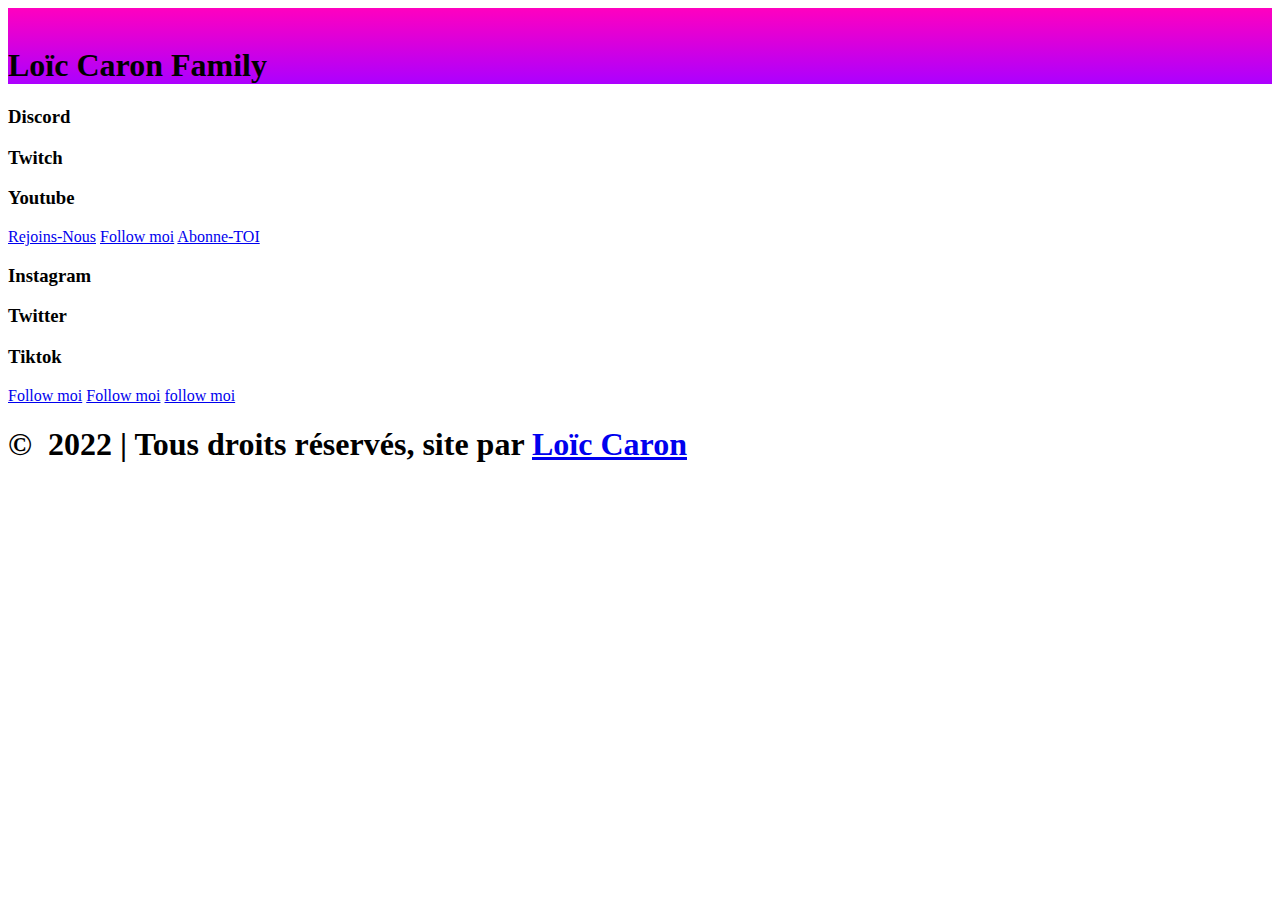
==== index.html @ 75f04c76 "Create index.html" ====
<!DOCTYPE html>
<html style="font-size: 16px;">
  <head>
    <meta name="viewport" content="width=device-width, initial-scale=1.0">
    <meta charset="utf-8">
    <meta name="keywords" content="​Ç​a">
    <meta name="description" content="">
    <meta name="page_type" content="np-template-header-footer-from-plugin">
    <title>Accueil</title>
    <link rel="stylesheet" href="nicepage.css" media="screen">
<link rel="stylesheet" href="Accueil.css" media="screen">
    <script class="u-script" type="text/javascript" src="jquery.js" defer=""></script>
    <script class="u-script" type="text/javascript" src="nicepage.js" defer=""></script>
    <meta name="generator" content="Nicepage 4.6.5, nicepage.com">
    <link id="u-theme-google-font" rel="stylesheet" href="https://fonts.googleapis.com/css?family=Roboto:100,100i,300,300i,400,400i,500,500i,700,700i,900,900i|Open+Sans:300,300i,400,400i,500,500i,600,600i,700,700i,800,800i">
    <link id="u-page-google-font" rel="stylesheet" href="https://fonts.googleapis.com/css?family=Lobster:400">
    
    
    
    <script type="application/ld+json">{
		"@context": "http://schema.org",
		"@type": "Organization",
		"name": ""
}</script>
    <meta name="theme-color" content="#478ac9">
    <meta property="og:title" content="Accueil">
    <meta property="og:type" content="website">
  </head>
  <body data-home-page="Accueil.html" data-home-page-title="Accueil" class="u-body u-overlap u-xl-mode"><header class="u-clearfix u-custom-color-1 u-header u-header" id="sec-8035"><div class="u-align-left u-clearfix u-sheet u-sheet-1">
        <img class="u-image u-image-round u-preserve-proportions u-radius-30 u-image-1" src="images/a_7bc4e22a3ded9eb95381dd8ac05624b7.png" alt="" data-image-width="100" data-image-height="100">
        <h1 class="u-text u-text-default u-text-1">Loïc Caron Family</h1>
      </div></header>
    <section class="u-clearfix u-gradient u-section-1" id="sec-4a9a">
      <div class="u-clearfix u-sheet u-sheet-1">
        <div class="u-gradient u-preserve-proportions u-radius-39 u-shape u-shape-round u-shape-1"></div>
        <h3 class="u-align-center u-custom-font u-font-lobster u-text u-text-1">Discord</h3>
        <div class="u-gradient u-preserve-proportions u-radius-39 u-shape u-shape-round u-shape-2"></div>
        <h3 class="u-align-center u-custom-font u-font-lobster u-text u-text-2">Twitch</h3>
        <div class="u-gradient u-preserve-proportions u-radius-39 u-shape u-shape-round u-shape-3"></div>
        <h3 class="u-align-center u-custom-font u-font-lobster u-text u-text-3">Youtube</h3>
        <a href="https://bit.ly/CaronDiscord" class="u-border-none u-btn u-btn-round u-button-style u-gradient u-none u-radius-50 u-text-body-alt-color u-btn-1">Rejoins-Nous</a>
        <a href="https://twitch.tv/l_caron" class="u-border-none u-btn u-btn-round u-button-style u-gradient u-none u-radius-50 u-text-body-alt-color u-btn-2">Follow moi</a>
        <a href="https://bit.ly/CaronYoutube" class="u-border-none u-btn u-btn-round u-button-style u-gradient u-none u-radius-50 u-text-body-alt-color u-btn-3">Abonne-TOI</a>
      </div>
    </section>
    <section class="u-clearfix u-gradient u-section-2" id="sec-5e31">
      <div class="u-clearfix u-sheet u-sheet-1">
        <div class="u-gradient u-preserve-proportions u-radius-39 u-shape u-shape-round u-shape-1"></div>
        <h3 class="u-align-center u-custom-font u-font-lobster u-text u-text-1">Instagram</h3>
        <div class="u-gradient u-preserve-proportions u-radius-39 u-shape u-shape-round u-shape-2"></div>
        <h3 class="u-align-center u-custom-font u-font-lobster u-text u-text-2">Twitter</h3>
        <div class="u-gradient u-preserve-proportions u-radius-39 u-shape u-shape-round u-shape-3"></div>
        <h3 class="u-align-center u-custom-font u-font-lobster u-text u-text-3">Tiktok</h3>
        <a href="https://bit.ly/CaronInsta" class="u-border-none u-btn u-btn-round u-button-style u-gradient u-none u-radius-50 u-text-body-alt-color u-btn-1">Follow moi</a>
        <a href="https://bit.ly/CaronTwitter" class="u-border-none u-btn u-btn-round u-button-style u-gradient u-none u-radius-50 u-text-body-alt-color u-btn-2">Follow moi</a>
        <a href="https://bit.ly/CaronTiktok" class="u-border-none u-btn u-btn-round u-button-style u-gradient u-none u-radius-50 u-text-body-alt-color u-btn-3">follow moi</a>
      </div>
    </section>
    <style class="u-overlap-style">.u-overlap:not(.u-sticky-scroll) .u-header {
background-color: #ac00ff !important; background-image: linear-gradient(#ff00bf, #ac00ff) !important
}</style>
    
    
    <footer class="u-align-center u-clearfix u-footer u-gradient u-valign-middle u-footer" id="sec-7715"><h1 class="u-text u-text-1"> ©&nbsp; 2022&nbsp;| Tous droits réservés, site par <a class="u-active-none u-border-none u-btn u-button-link u-button-style u-hover-none u-none u-text-palette-1-base u-btn-1" href="https://bit.ly/CaronDiscord">Loïc Caron</a>&nbsp;
      </h1></footer>
      </body>
</html>
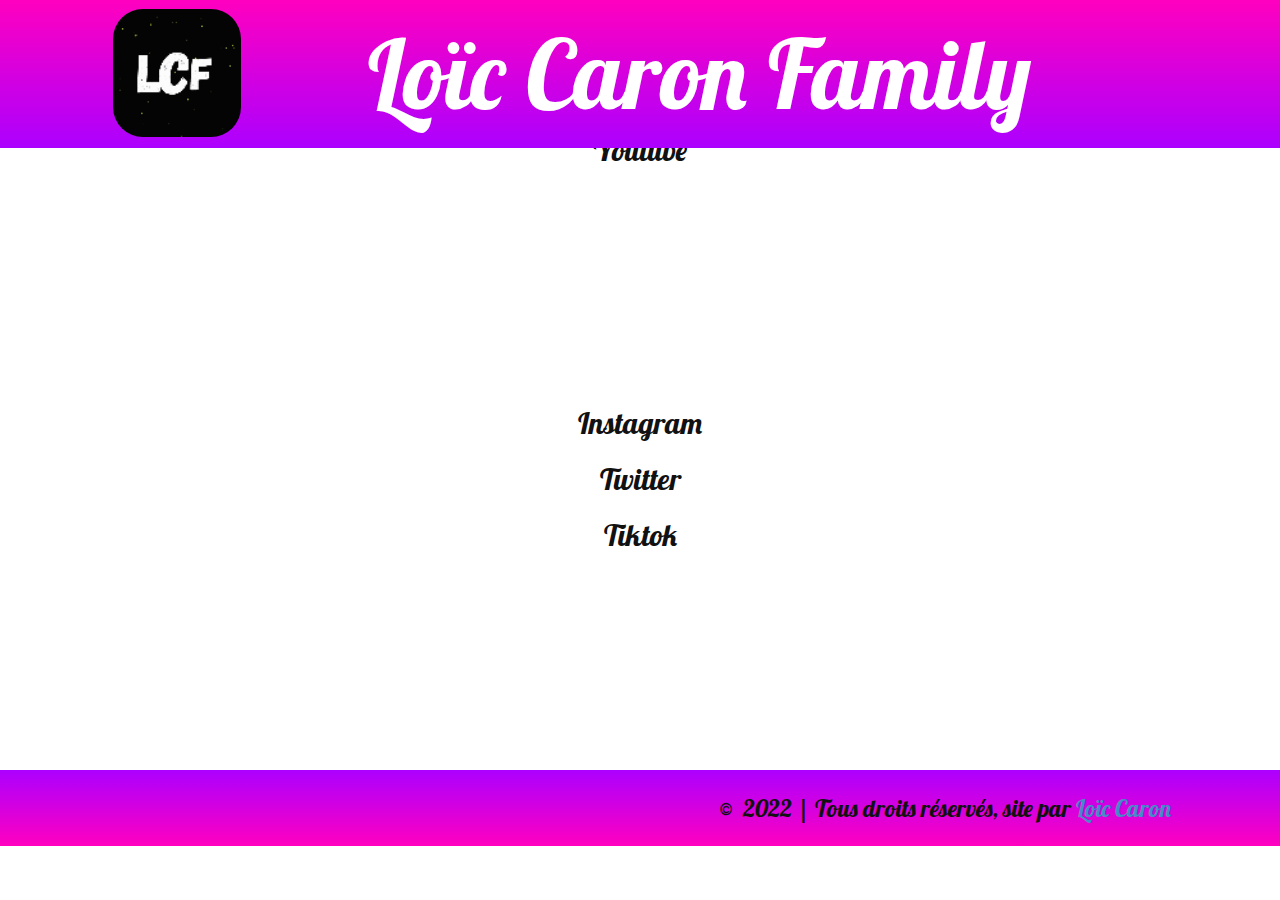
==== commit 969e1931: "Add files via upload" ====
--- a/index.html
+++ b/index.html
@@ -64,4 +64,4 @@
     <footer class="u-align-center u-clearfix u-footer u-gradient u-valign-middle u-footer" id="sec-7715"><h1 class="u-text u-text-1"> ©&nbsp; 2022&nbsp;| Tous droits réservés, site par <a class="u-active-none u-border-none u-btn u-button-link u-button-style u-hover-none u-none u-text-palette-1-base u-btn-1" href="https://bit.ly/CaronDiscord">Loïc Caron</a>&nbsp;
       </h1></footer>
       </body>
-</html>
+</html>--- a/nicepage.css
+++ b/nicepage.css
@@ -0,0 +1,36973 @@
+/*begin-commonstyles library*//*!
+ * froala_editor v4.0.6 (https://www.froala.com/wysiwyg-editor)
+ * License https://froala.com/wysiwyg-editor/terms/
+ * Copyright 2014-2021 Froala Labs
+ */
+
+.fr-clearfix::after {
+  clear: both;
+  display: block;
+  content: "";
+  height: 0; }
+
+.fr-hide-by-clipping {
+  position: absolute;
+  width: 1px;
+  height: 1px;
+  padding: 0;
+  margin: -1px;
+  overflow: hidden;
+  clip: rect(0, 0, 0, 0);
+  border: 0; }
+
+.fr-view img.fr-rounded, .fr-view .fr-img-caption.fr-rounded img {
+  border-radius: 10px;
+  -moz-border-radius: 10px;
+  -webkit-border-radius: 10px;
+  -moz-background-clip: padding;
+  -webkit-background-clip: padding-box;
+  background-clip: padding-box; }
+
+.fr-view img.fr-shadow, .fr-view .fr-img-caption.fr-shadow img {
+  -webkit-box-shadow: 10px 10px 5px 0px #cccccc;
+  -moz-box-shadow: 10px 10px 5px 0px #cccccc;
+  box-shadow: 10px 10px 5px 0px #cccccc; }
+
+.fr-view img.fr-bordered, .fr-view .fr-img-caption.fr-bordered img {
+  border: solid 5px #CCC; }
+
+.fr-view img.fr-bordered {
+  -webkit-box-sizing: content-box;
+  -moz-box-sizing: content-box;
+  box-sizing: content-box; }
+
+.fr-view .fr-img-caption.fr-bordered img {
+  -webkit-box-sizing: border-box;
+  -moz-box-sizing: border-box;
+  box-sizing: border-box; }
+
+.fr-view {
+  word-wrap: break-word; }
+  .fr-view span[style~="color:"] a {
+    color: inherit; }
+  .fr-view strong {
+    font-weight: 700; }
+  .fr-view table[border='0'] td:not([class]), .fr-view table[border='0'] th:not([class]), .fr-view table[border='0'] td[class=""], .fr-view table[border='0'] th[class=""] {
+    border-width: 0px; }
+  .fr-view table {
+    border: none;
+    border-collapse: collapse;
+    empty-cells: show;
+    max-width: 100%; }
+    .fr-view table td {
+      min-width: 5px; }
+    .fr-view table.fr-dashed-borders td, .fr-view table.fr-dashed-borders th {
+      border-style: dashed; }
+    .fr-view table.fr-alternate-rows tbody tr:nth-child(2n) {
+      background: whitesmoke; }
+    .fr-view table td, .fr-view table th {
+      border: 1px solid #DDD; }
+      .fr-view table td:empty, .fr-view table th:empty {
+        height: 20px; }
+      .fr-view table td.fr-highlighted, .fr-view table th.fr-highlighted {
+        border: 1px double red; }
+      .fr-view table td.fr-thick, .fr-view table th.fr-thick {
+        border-width: 2px; }
+    .fr-view table th {
+      background: #ececec; }
+  .fr-view hr {
+    clear: both;
+    user-select: none;
+    -o-user-select: none;
+    -moz-user-select: none;
+    -khtml-user-select: none;
+    -webkit-user-select: none;
+    -ms-user-select: none;
+    break-after: always;
+    page-break-after: always; }
+  .fr-view .fr-file {
+    position: relative; }
+    .fr-view .fr-file::after {
+      position: relative;
+      content: "\1F4CE";
+      font-weight: normal; }
+  .fr-view pre {
+    white-space: pre-wrap;
+    word-wrap: break-word;
+    overflow: visible; }
+/*  .fr-view[dir="rtl"] blockquote {
+    border-left: none;
+    border-right: solid 2px #5E35B1;
+    margin-right: 0;
+    padding-right: 5px;
+    padding-left: 0; }
+    .fr-view[dir="rtl"] blockquote blockquote {
+      border-color: #00BCD4; }
+      .fr-view[dir="rtl"] blockquote blockquote blockquote {
+        border-color: #43A047; }
+  .fr-view blockquote {
+    border-left: solid 2px #5E35B1;
+    margin-left: 0;
+    padding-left: 5px;
+    color: #5E35B1; }
+    .fr-view blockquote blockquote {
+      border-color: #00BCD4;
+      color: #00BCD4; }
+      .fr-view blockquote blockquote blockquote {
+        border-color: #43A047;
+        color: #43A047; } */
+  .fr-view span.fr-emoticon {
+    font-weight: normal;
+    font-family: "Apple Color Emoji","Segoe UI Emoji","NotoColorEmoji","Segoe UI Symbol","Android Emoji","EmojiSymbols";
+    display: inline;
+    line-height: 0; }
+    .fr-view span.fr-emoticon.fr-emoticon-img {
+      background-repeat: no-repeat !important;
+      font-size: inherit;
+      height: 1em;
+      width: 1em;
+      min-height: 20px;
+      min-width: 20px;
+      display: inline-block;
+      margin: -.1em .1em .1em;
+      line-height: 1;
+      vertical-align: middle; }
+  .fr-view .fr-text-gray {
+    color: #AAA !important; }
+  .fr-view .fr-text-bordered {
+    border-top: solid 1px #222;
+    border-bottom: solid 1px #222;
+    padding: 10px 0; }
+  .fr-view .fr-text-spaced {
+    letter-spacing: 1px; }
+  .fr-view .fr-text-uppercase {
+    text-transform: uppercase; }
+  .fr-view .fr-class-highlighted {
+    background-color: #ffff00; }
+  .fr-view .fr-class-code {
+    border-color: #cccccc;
+    border-radius: 2px;
+    -moz-border-radius: 2px;
+    -webkit-border-radius: 2px;
+    -moz-background-clip: padding;
+    -webkit-background-clip: padding-box;
+    background-clip: padding-box;
+    background: #f5f5f5;
+    padding: 10px;
+    font-family: "Courier New", Courier, monospace; }
+  .fr-view .fr-class-transparency {
+    opacity: 0.5; }
+  .fr-view img {
+    position: relative;
+    max-width: 100%; }
+    .fr-view img.fr-dib {
+      margin: 10px auto;
+      display: block;
+      float: none;
+      vertical-align: top; }
+      .fr-view img.fr-dib.fr-fil {
+        margin-left: 0;
+        text-align: left; }
+      .fr-view img.fr-dib.fr-fir {
+        margin-right: 0;
+        text-align: right; }
+    .fr-view img.fr-dii {
+      display: inline-block;
+      float: none;
+      vertical-align: bottom;
+      margin-left: 5px;
+      margin-right: 5px;
+      max-width: calc(100% - (2 * 5px)); }
+      .fr-view img.fr-dii.fr-fil {
+        float: left;
+        margin: 10px 15px 10px 0;
+        max-width: calc(100% - 5px); }
+      .fr-view img.fr-dii.fr-fir {
+        float: right;
+        margin: 10px 0 10px 15px;
+        max-width: calc(100% - 5px); }
+  .fr-view span.fr-img-caption {
+    position: relative;
+    max-width: 100%; }
+    .fr-view span.fr-img-caption.fr-dib {
+      margin: 5px auto;
+      display: block;
+      float: none;
+      vertical-align: top; }
+      .fr-view span.fr-img-caption.fr-dib.fr-fil {
+        margin-left: 0;
+        text-align: left; }
+      .fr-view span.fr-img-caption.fr-dib.fr-fir {
+        margin-right: 0;
+        text-align: right; }
+    .fr-view span.fr-img-caption.fr-dii {
+      display: inline-block;
+      float: none;
+      vertical-align: bottom;
+      margin-left: 5px;
+      margin-right: 5px;
+      max-width: calc(100% - (2 * 5px)); }
+      .fr-view span.fr-img-caption.fr-dii.fr-fil {
+        float: left;
+        margin: 5px 5px 5px 0;
+        max-width: calc(100% - 5px); }
+      .fr-view span.fr-img-caption.fr-dii.fr-fir {
+        float: right;
+        margin: 5px 0 5px 5px;
+        max-width: calc(100% - 5px); }
+  .fr-view .fr-video {
+    text-align: center;
+    position: relative; }
+    .fr-view .fr-video.fr-rv {
+      padding-bottom: 56.25%;
+      padding-top: 30px;
+      height: 0;
+      overflow: hidden; }
+      .fr-view .fr-video.fr-rv > iframe, .fr-view .fr-video.fr-rv object, .fr-view .fr-video.fr-rv embed {
+        position: absolute !important;
+        top: 0;
+        left: 0;
+        width: 100%;
+        height: 100%; }
+    .fr-view .fr-video > * {
+      -webkit-box-sizing: content-box;
+      -moz-box-sizing: content-box;
+      box-sizing: content-box;
+      max-width: 100%;
+      border: none; }
+    .fr-view .fr-video.fr-dvb {
+      display: block;
+      clear: both; }
+      .fr-view .fr-video.fr-dvb.fr-fvl {
+        text-align: left; }
+      .fr-view .fr-video.fr-dvb.fr-fvr {
+        text-align: right; }
+    .fr-view .fr-video.fr-dvi {
+      display: inline-block; }
+      .fr-view .fr-video.fr-dvi.fr-fvl {
+        float: left; }
+      .fr-view .fr-video.fr-dvi.fr-fvr {
+        float: right; }
+  .fr-view a.fr-strong {
+    font-weight: 700; }
+  .fr-view a.fr-green {
+    color: green; }
+  .fr-view .fr-img-caption {
+    text-align: center; }
+    .fr-view .fr-img-caption .fr-img-wrap {
+      padding: 0;
+      margin: auto;
+      text-align: center;
+      width: 100%; }
+      .fr-view .fr-img-caption .fr-img-wrap a {
+        display: block; }
+      .fr-view .fr-img-caption .fr-img-wrap img {
+        display: block;
+        margin: auto;
+        width: 100%; }
+      .fr-view .fr-img-caption .fr-img-wrap > span {
+        margin: auto;
+        display: block;
+        padding: 5px 5px 10px;
+        font-size: 14px;
+        font-weight: initial;
+        -webkit-box-sizing: border-box;
+        -moz-box-sizing: border-box;
+        box-sizing: border-box;
+        -webkit-opacity: 0.9;
+        -moz-opacity: 0.9;
+        opacity: 0.9;
+        -ms-filter: "progid:DXImageTransform.Microsoft.Alpha(Opacity=0)";
+        width: 100%;
+        text-align: center; }
+  .fr-view button.fr-rounded, .fr-view input.fr-rounded, .fr-view textarea.fr-rounded {
+    border-radius: 10px;
+    -moz-border-radius: 10px;
+    -webkit-border-radius: 10px;
+    -moz-background-clip: padding;
+    -webkit-background-clip: padding-box;
+    background-clip: padding-box; }
+  .fr-view button.fr-large, .fr-view input.fr-large, .fr-view textarea.fr-large {
+    font-size: 24px; }
+
+/**
+ * Image style.
+ */
+a.fr-view.fr-strong {
+  font-weight: 700; }
+a.fr-view.fr-green {
+  color: green; }
+
+/**
+ * Link style.
+ */
+img.fr-view {
+  position: relative;
+  max-width: 100%; }
+  img.fr-view.fr-dib {
+    margin: 5px auto;
+    display: block;
+    float: none;
+    vertical-align: top; }
+    img.fr-view.fr-dib.fr-fil {
+      margin-left: 0;
+      text-align: left; }
+    img.fr-view.fr-dib.fr-fir {
+      margin-right: 0;
+      text-align: right; }
+  img.fr-view.fr-dii {
+    display: inline-block;
+    float: none;
+    vertical-align: bottom;
+    margin-left: 5px;
+    margin-right: 5px;
+    max-width: calc(100% - (2 * 5px)); }
+    img.fr-view.fr-dii.fr-fil {
+      float: left;
+      margin: 5px 5px 5px 0;
+      max-width: calc(100% - 5px); }
+    img.fr-view.fr-dii.fr-fir {
+      float: right;
+      margin: 5px 0 5px 5px;
+      max-width: calc(100% - 5px); }
+
+span.fr-img-caption.fr-view {
+  position: relative;
+  max-width: 100%; }
+  span.fr-img-caption.fr-view.fr-dib {
+    margin: 5px auto;
+    display: block;
+    float: none;
+    vertical-align: top; }
+    span.fr-img-caption.fr-view.fr-dib.fr-fil {
+      margin-left: 0;
+      text-align: left; }
+    span.fr-img-caption.fr-view.fr-dib.fr-fir {
+      margin-right: 0;
+      text-align: right; }
+  span.fr-img-caption.fr-view.fr-dii {
+    display: inline-block;
+    float: none;
+    vertical-align: bottom;
+    margin-left: 5px;
+    margin-right: 5px;
+    max-width: calc(100% - (2 * 5px)); }
+    span.fr-img-caption.fr-view.fr-dii.fr-fil {
+      float: left;
+      margin: 5px 5px 5px 0;
+      max-width: calc(100% - 5px); }
+    span.fr-img-caption.fr-view.fr-dii.fr-fir {
+      float: right;
+      margin: 5px 0 5px 5px;
+      max-width: calc(100% - 5px); }
+/*end-commonstyles library*/@charset "UTF-8";
+/*! normalize.css v4.1.1 | MIT License | github.com/necolas/normalize.css */
+html {
+  font-family: sans-serif;
+  -ms-text-size-adjust: 100%;
+  -webkit-text-size-adjust: 100%;
+}
+body {
+  margin: 0;
+}
+article,
+aside,
+details,
+figcaption,
+figure,
+footer,
+header,
+main,
+menu,
+nav,
+section,
+summary {
+  display: block;
+}
+audio,
+canvas,
+progress,
+video {
+  display: inline-block;
+}
+audio:not([controls]) {
+  display: none;
+  height: 0;
+}
+progress {
+  vertical-align: baseline;
+}
+template,
+[hidden] {
+  display: none;
+}
+a {
+  background-color: transparent;
+  -webkit-text-decoration-skip: objects;
+}
+a:active,
+a:hover {
+  outline-width: 0;
+}
+abbr[title] {
+  border-bottom: none;
+  text-decoration: underline;
+}
+b,
+strong {
+  font-weight: inherit;
+  font-weight: bold;
+}
+dfn {
+  font-style: italic;
+}
+h1 {
+  font-size: 2em;
+  margin: 0.67em 0;
+}
+mark {
+  background-color: #ff0;
+  color: #000;
+}
+small {
+  font-size: 80%;
+}
+sub,
+sup {
+  font-size: 75%;
+  line-height: 0;
+  position: relative;
+  vertical-align: baseline;
+}
+sub {
+  bottom: -0.25em;
+}
+sup {
+  top: -0.5em;
+}
+img {
+  border-style: none;
+}
+svg:not(:root) {
+  overflow: hidden;
+}
+code,
+kbd,
+pre,
+samp {
+  font-family: monospace,monospace;
+  font-size: 1em;
+}
+hr {
+  box-sizing: content-box;
+  height: 0;
+  overflow: visible;
+}
+button,
+input,
+optgroup,
+select,
+textarea {
+  color: inherit;
+  font: inherit;
+  margin: 0;
+}
+optgroup {
+  font-weight: 700;
+}
+button,
+input {
+  overflow: visible;
+}
+button,
+select {
+  text-transform: none;
+}
+button,
+html [type="button"],
+[type="reset"],
+[type="submit"] {
+  -webkit-appearance: button;
+}
+button::-moz-focus-inner,
+[type="button"]::-moz-focus-inner,
+[type="reset"]::-moz-focus-inner,
+[type="submit"]::-moz-focus-inner {
+  border-style: none;
+  padding: 0;
+}
+button:-moz-focusring,
+[type="button"]:-moz-focusring,
+[type="reset"]:-moz-focusring,
+[type="submit"]:-moz-focusring {
+  outline: 1px dotted ButtonText;
+}
+fieldset {
+  border: 1px solid silver;
+  margin: 0 2px;
+  padding: 0.35em 0.625em 0.75em;
+}
+legend {
+  box-sizing: border-box;
+  color: inherit;
+  display: table;
+  max-width: 100%;
+  padding: 0;
+  white-space: normal;
+}
+textarea {
+  overflow: auto;
+}
+[type="checkbox"],
+[type="radio"] {
+  box-sizing: border-box;
+  padding: 0;
+}
+[type="number"]::-webkit-inner-spin-button,
+[type="number"]::-webkit-outer-spin-button {
+  height: auto;
+}
+[type="search"] {
+  -webkit-appearance: textfield;
+  outline-offset: -2px;
+}
+[type="search"]::-webkit-search-cancel-button,
+[type="search"]::-webkit-search-decoration {
+  -webkit-appearance: none;
+}
+::-webkit-input-placeholder {
+  color: inherit;
+  opacity: 0.54;
+}
+::-webkit-file-upload-button {
+  -webkit-appearance: button;
+  font: inherit;
+}
+ul,
+ol {
+  padding-left: 20px;
+}
+/* Fade effect */
+/* Over effect */
+/* Slide effect */
+/* Over and Slide effect */
+/* Flip Left effect */
+/* Flip Right effect */
+/* Flip Top effect */
+/* Flip Bottom effect */
+/* Wobble Left effect */
+/* Wobble Right effect */
+/* Wobble top effect */
+/* Wobble bottom effect */
+/* Zoom and Rotate Effects */
+/* Utility */
+.u-over-slide {
+  position: absolute;
+  left: 0;
+  top: 0;
+  width: 100%;
+  height: 100%;
+}
+.u-background-effect {
+  overflow: hidden;
+}
+.u-background-effect ~ .u-container-layout {
+  cursor: pointer;
+}
+/* Fade effect */
+.u-effect-fade .u-over-slide {
+  opacity: 0;
+  transition: all 500ms ease;
+}
+.u-effect-fade:hover .u-over-slide,
+.u-effect-fade.u-effect-active .u-over-slide {
+  opacity: 1;
+}
+/* Over effect */
+.u-effect-over-left .u-over-slide {
+  transform: translate(-100%, 0);
+  transition: all 500ms ease;
+}
+.u-effect-over-left:hover .u-over-slide,
+.u-effect-over-left.u-effect-active .u-over-slide {
+  transform: translate(0, 0);
+}
+.u-effect-over-right .u-over-slide {
+  transform: translate(100%, 0);
+  transition: all 500ms ease;
+}
+.u-effect-over-right:hover .u-over-slide,
+.u-effect-over-right.u-effect-active .u-over-slide {
+  transform: translate(0, 0);
+}
+.u-effect-over-top .u-over-slide {
+  transform: translate(0, -100%);
+  transition: all 500ms ease;
+}
+.u-effect-over-top:hover .u-over-slide,
+.u-effect-over-top.u-effect-active .u-over-slide {
+  transform: translate(0, 0);
+}
+.u-effect-over-bottom .u-over-slide {
+  transform: translate(0, 100%);
+  transition: all 500ms ease;
+}
+.u-effect-over-bottom:hover .u-over-slide,
+.u-effect-over-bottom.u-effect-active .u-over-slide {
+  transform: translate(0, 0);
+}
+.u-effect-over-topleft .u-over-slide {
+  transform: translate(-100%, -100%);
+  transition: all 500ms ease;
+}
+.u-effect-over-topleft:hover .u-over-slide,
+.u-effect-over-topleft.u-effect-active .u-over-slide {
+  transform: translate(0, 0);
+}
+.u-effect-over-topright .u-over-slide {
+  transform: translate(100%, -100%);
+  transition: all 500ms ease;
+}
+.u-effect-over-topright:hover .u-over-slide,
+.u-effect-over-topright.u-effect-active .u-over-slide {
+  transform: translate(0, 0);
+}
+.u-effect-over-bottomleft .u-over-slide {
+  transform: translate(-100%, 100%);
+  transition: all 500ms ease;
+}
+.u-effect-over-bottomleft:hover .u-over-slide,
+.u-effect-over-bottomleft.u-effect-active .u-over-slide {
+  transform: translate(0, 0);
+}
+.u-effect-over-bottomright .u-over-slide {
+  transform: translate(100%, 100%);
+  transition: all 500ms ease;
+}
+.u-effect-over-bottomright:hover .u-over-slide,
+.u-effect-over-bottomright.u-effect-active .u-over-slide {
+  transform: translate(0, 0);
+}
+/* Slide effect */
+.u-effect-slide-left .u-over-slide {
+  transform: translate(-100%, 0);
+  transition: all 500ms ease;
+}
+.u-effect-slide-left:hover .u-over-slide,
+.u-effect-slide-left.u-effect-active .u-over-slide {
+  transform: translate(0, 0);
+}
+.u-effect-slide-left .u-back-slide {
+  transition: all 500ms ease;
+}
+.u-effect-slide-left:hover .u-back-slide,
+.u-effect-slide-left.u-effect-active .u-back-slide {
+  transform: translate(100%, 0);
+}
+.u-effect-slide-right .u-over-slide {
+  transform: translate(100%, 0);
+  transition: all 500ms ease;
+}
+.u-effect-slide-right:hover .u-over-slide,
+.u-effect-slide-right.u-effect-active .u-over-slide {
+  transform: translate(0, 0);
+}
+.u-effect-slide-right .u-back-slide {
+  transition: all 500ms ease;
+}
+.u-effect-slide-right:hover .u-back-slide,
+.u-effect-slide-right.u-effect-active .u-back-slide {
+  transform: translate(-100%, 0);
+}
+.u-effect-slide-top .u-over-slide {
+  transform: translate(0, -100%);
+  transition: all 500ms ease;
+}
+.u-effect-slide-top:hover .u-over-slide,
+.u-effect-slide-top.u-effect-active .u-over-slide {
+  transform: translate(0, 0);
+}
+.u-effect-slide-top .u-back-slide {
+  transition: all 500ms ease;
+}
+.u-effect-slide-top:hover .u-back-slide,
+.u-effect-slide-top.u-effect-active .u-back-slide {
+  transform: translate(0, 100%);
+}
+.u-effect-slide-bottom .u-over-slide {
+  transform: translate(0, 100%);
+  transition: all 500ms ease;
+}
+.u-effect-slide-bottom:hover .u-over-slide,
+.u-effect-slide-bottom.u-effect-active .u-over-slide {
+  transform: translate(0, 0);
+}
+.u-effect-slide-bottom .u-back-slide {
+  transition: all 500ms ease;
+}
+.u-effect-slide-bottom:hover .u-back-slide,
+.u-effect-slide-bottom.u-effect-active .u-back-slide {
+  transform: translate(0, -100%);
+}
+.u-effect-slide-topleft .u-over-slide {
+  transform: translate(-100%, -100%);
+  transition: all 500ms ease;
+}
+.u-effect-slide-topleft:hover .u-over-slide,
+.u-effect-slide-topleft.u-effect-active .u-over-slide {
+  transform: translate(0, 0);
+}
+.u-effect-slide-topleft .u-back-slide {
+  transition: all 500ms ease;
+}
+.u-effect-slide-topleft:hover .u-back-slide,
+.u-effect-slide-topleft.u-effect-active .u-back-slide {
+  transform: translate(100%, 100%);
+}
+.u-effect-slide-topright .u-over-slide {
+  transform: translate(100%, -100%);
+  transition: all 500ms ease;
+}
+.u-effect-slide-topright:hover .u-over-slide,
+.u-effect-slide-topright.u-effect-active .u-over-slide {
+  transform: translate(0, 0);
+}
+.u-effect-slide-topright .u-back-slide {
+  transition: all 500ms ease;
+}
+.u-effect-slide-topright:hover .u-back-slide,
+.u-effect-slide-topright.u-effect-active .u-back-slide {
+  transform: translate(-100%, 100%);
+}
+.u-effect-slide-bottomleft .u-over-slide {
+  transform: translate(-100%, 100%);
+  transition: all 500ms ease;
+}
+.u-effect-slide-bottomleft:hover .u-over-slide,
+.u-effect-slide-bottomleft.u-effect-active .u-over-slide {
+  transform: translate(0, 0);
+}
+.u-effect-slide-bottomleft .u-back-slide {
+  transition: all 500ms ease;
+}
+.u-effect-slide-bottomleft:hover .u-back-slide,
+.u-effect-slide-bottomleft.u-effect-active .u-back-slide {
+  transform: translate(100%, -100%);
+}
+.u-effect-slide-bottomright .u-over-slide {
+  transform: translate(100%, 100%);
+  transition: all 500ms ease;
+}
+.u-effect-slide-bottomright:hover .u-over-slide,
+.u-effect-slide-bottomright.u-effect-active .u-over-slide {
+  transform: translate(0, 0);
+}
+.u-effect-slide-bottomright .u-back-slide {
+  transition: all 500ms ease;
+}
+.u-effect-slide-bottomright:hover .u-back-slide,
+.u-effect-slide-bottomright.u-effect-active .u-back-slide {
+  transform: translate(-100%, -100%);
+}
+/* Flip */
+.u-effect-flip-left,
+.u-effect-flip-left .u-slidesWrapper {
+  perspective: 300px;
+}
+.u-effect-flip-left .u-over-slide {
+  opacity: 0;
+  transform: rotateY(180deg);
+  transform-origin: center left;
+  transition: transform 500ms ease, transform-origin 500ms ease, opacity 0ms ease 500ms;
+}
+.u-effect-flip-left:hover .u-over-slide,
+.u-effect-flip-left.u-effect-active .u-over-slide {
+  opacity: 1;
+  transform: rotateY(0deg);
+  transition: transform 500ms ease, transform-origin 500ms ease;
+}
+.u-effect-flip-right,
+.u-effect-flip-right .u-slidesWrapper {
+  perspective: 300px;
+}
+.u-effect-flip-right .u-over-slide {
+  opacity: 0;
+  transform: rotateY(-180deg);
+  transform-origin: center right;
+  transition: transform 500ms ease, transform-origin 500ms ease, opacity 0ms ease 500ms;
+}
+.u-effect-flip-right:hover .u-over-slide,
+.u-effect-flip-right.u-effect-active .u-over-slide {
+  opacity: 1;
+  transform: rotateY(0deg);
+  transition: transform 500ms ease, transform-origin 500ms ease;
+}
+.u-effect-flip-top,
+.u-effect-flip-top .u-slidesWrapper {
+  perspective: 300px;
+}
+.u-effect-flip-top .u-over-slide {
+  opacity: 0;
+  transform: rotateX(-180deg);
+  transform-origin: center top;
+  transition: transform 500ms ease, transform-origin 500ms ease, opacity 0ms ease 500ms;
+}
+.u-effect-flip-top:hover .u-over-slide,
+.u-effect-flip-top.u-effect-active .u-over-slide {
+  opacity: 1;
+  transform: rotateX(0deg);
+  transition: transform 500ms ease, transform-origin 500ms ease;
+}
+.u-effect-flip-bottom,
+.u-effect-flip-bottom .u-slidesWrapper {
+  perspective: 300px;
+}
+.u-effect-flip-bottom .u-over-slide {
+  opacity: 0;
+  transform: rotateX(180deg);
+  transform-origin: center bottom;
+  transition: transform 500ms ease, transform-origin 500ms ease, opacity 0ms ease 500ms;
+}
+.u-effect-flip-bottom:hover .u-over-slide,
+.u-effect-flip-bottom.u-effect-active .u-over-slide {
+  opacity: 1;
+  transform: rotateX(0deg);
+  transition: transform 500ms ease, transform-origin 500ms ease;
+}
+/* Wooble */
+.u-effect-wobble-left,
+.u-effect-wobble-left .u-slidesWrapper {
+  perspective: 300px;
+}
+.u-effect-wobble-left .u-over-slide {
+  opacity: 0;
+  transform: rotateY(130deg);
+  transform-origin: center left;
+  transition: transform 500ms ease, transform-origin 500ms ease, opacity 0ms ease 500ms;
+}
+.u-effect-wobble-left:hover .u-over-slide,
+.u-effect-wobble-left.u-effect-active .u-over-slide {
+  opacity: 1;
+  transform: rotateY(0deg);
+  transform-origin: center right;
+  transition: transform 500ms ease, transform-origin 500ms ease;
+}
+.u-effect-wobble-right,
+.u-effect-wobble-right .u-slidesWrapper {
+  perspective: 300px;
+}
+.u-effect-wobble-right .u-over-slide {
+  opacity: 0;
+  transform: rotateY(-130deg);
+  transform-origin: center right;
+  transition: transform 500ms ease, transform-origin 500ms ease, opacity 0ms ease 500ms;
+}
+.u-effect-wobble-right:hover .u-over-slide,
+.u-effect-wobble-right.u-effect-active .u-over-slide {
+  opacity: 1;
+  transform: rotateY(0deg);
+  transform-origin: center left;
+  transition: transform 500ms ease, transform-origin 500ms ease;
+}
+.u-effect-wobble-top,
+.u-effect-wobble-top .u-slidesWrapper {
+  perspective: 300px;
+}
+.u-effect-wobble-top .u-over-slide {
+  opacity: 0;
+  transform: rotateX(-130deg);
+  transform-origin: center top;
+  transition: transform 500ms ease, transform-origin 500ms ease, opacity 0ms ease 500ms;
+}
+.u-effect-wobble-top:hover .u-over-slide,
+.u-effect-wobble-top.u-effect-active .u-over-slide {
+  opacity: 1;
+  transform: rotateX(0deg);
+  transform-origin: center bottom;
+  transition: transform 500ms ease, transform-origin 500ms ease;
+}
+.u-effect-wobble-bottom,
+.u-effect-wobble-bottom .u-slidesWrapper {
+  perspective: 300px;
+}
+.u-effect-wobble-bottom .u-over-slide {
+  opacity: 0;
+  transform: rotateX(130deg);
+  transform-origin: center bottom;
+  transition: transform 500ms ease, transform-origin 500ms ease, opacity 0ms ease 500ms;
+}
+.u-effect-wobble-bottom:hover .u-over-slide,
+.u-effect-wobble-bottom.u-effect-active .u-over-slide {
+  opacity: 1;
+  transform: rotateX(0deg);
+  transform-origin: center top;
+  transition: transform 500ms ease, transform-origin 500ms ease;
+}
+/* Zoom */
+.u-effect-zoom .u-over-slide {
+  transition: transform 500ms ease;
+  transform: scale(0, 0);
+}
+.u-effect-zoom:hover .u-over-slide,
+.u-effect-zoom.u-effect-active .u-over-slide {
+  transform: scale(1, 1);
+}
+.u-effect-hover-zoom .u-back-slide,
+.u-effect-hover-zoom .u-background-effect-image {
+  transition: transform 500ms ease;
+  transform: scale(1);
+}
+.u-effect-hover-zoom:hover .u-back-slide,
+.u-effect-hover-zoom:hover .u-background-effect-image,
+.u-effect-hover-zoom.u-effect-active .u-back-slide,
+.u-effect-hover-zoom.u-effect-active .u-background-effect-image {
+  transform: scale(var(--effect-scale));
+}
+.u-effect-hover-zoomOut .u-back-slide,
+.u-effect-hover-zoomOut .u-background-effect-image {
+  transition: transform 500ms ease;
+  transform: scale(var(--effect-scale));
+}
+.u-effect-hover-zoomOut:hover .u-back-slide,
+.u-effect-hover-zoomOut:hover .u-background-effect-image,
+.u-effect-hover-zoomOut.u-effect-active .u-back-slide,
+.u-effect-hover-zoomOut.u-effect-active .u-background-effect-image {
+  transform: scale(1);
+}
+.u-effect-hover-liftUp > .u-background-effect {
+  overflow: visible;
+}
+.u-effect-hover-liftUp .u-back-slide,
+.u-effect-hover-liftUp .u-background-effect-image {
+  transition: transform 500ms ease;
+  transform: scale(1);
+}
+.u-effect-hover-liftUp:hover .u-back-slide,
+.u-effect-hover-liftUp.u-effect-active .u-back-slide,
+.u-effect-hover-liftUp:hover .u-background-effect-image,
+.u-effect-hover-liftUp.u-effect-active .u-background-effect-image {
+  transform: scale(var(--effect-scale));
+  z-index: 1;
+}
+.u-effect-hover-liftUp:hover > .u-container-layout {
+  z-index: 2;
+}
+.u-effect-zoom-rotate .u-over-slide {
+  transition: transform 500ms ease;
+  transform: rotate(0deg) scale(0, 0);
+}
+.u-effect-zoom-rotate:hover .u-over-slide,
+.u-effect-zoom-rotate.u-effect-active .u-over-slide {
+  transform: rotate(360deg) scale(1, 1);
+}
+.u-effect-zoom-rotateX .u-over-slide {
+  transition: transform 500ms ease;
+  transform: rotateX(0deg) scale(0, 0);
+}
+.u-effect-zoom-rotateX:hover .u-over-slide,
+.u-effect-zoom-rotateX.u-effect-active .u-over-slide {
+  transform: rotateX(360deg) scale(1, 1);
+}
+.u-effect-zoom-rotateY .u-over-slide {
+  transition: transform 500ms ease;
+  transform: rotateY(0deg) scale(0, 0);
+}
+.u-effect-zoom-rotateY:hover .u-over-slide,
+.u-effect-zoom-rotateY.u-effect-active .u-over-slide {
+  transform: rotateY(360deg) scale(1, 1);
+}
+.u-effect-hover-slide .u-back-image,
+.u-effect-hover-slide .u-background-effect-image {
+  transition-duration: 500ms;
+  transition-timing-function: ease;
+  transition-property: left, right, top, bottom;
+}
+.u-effect-hover-slide .u-effect-hover-slide-direction-right {
+  left: auto;
+}
+.u-effect-hover-slide .u-effect-hover-slide-direction-up {
+  top: auto;
+}
+.u-effect-hover-slide:hover .u-back-image.u-effect-hover-slide-direction-left,
+.u-effect-hover-slide:hover .u-background-effect-image.u-effect-hover-slide-direction-left,
+.u-effect-hover-slide.u-effect-active .u-back-image.u-effect-hover-slide-direction-left,
+.u-effect-hover-slide.u-effect-active .u-background-effect-image.u-effect-hover-slide-direction-left {
+  left: 0 !important;
+}
+.u-effect-hover-slide:hover .u-back-image.u-effect-hover-slide-direction-right,
+.u-effect-hover-slide:hover .u-background-effect-image.u-effect-hover-slide-direction-right,
+.u-effect-hover-slide.u-effect-active .u-back-image.u-effect-hover-slide-direction-right,
+.u-effect-hover-slide.u-effect-active .u-background-effect-image.u-effect-hover-slide-direction-right {
+  right: 0 !important;
+}
+.u-effect-hover-slide:hover .u-back-image.u-effect-hover-slide-direction-up,
+.u-effect-hover-slide:hover .u-background-effect-image.u-effect-hover-slide-direction-up,
+.u-effect-hover-slide.u-effect-active .u-back-image.u-effect-hover-slide-direction-up,
+.u-effect-hover-slide.u-effect-active .u-background-effect-image.u-effect-hover-slide-direction-up {
+  bottom: 0 !important;
+}
+.u-effect-hover-slide:hover .u-back-image.u-effect-hover-slide-direction-down,
+.u-effect-hover-slide:hover .u-background-effect-image.u-effect-hover-slide-direction-down,
+.u-effect-hover-slide.u-effect-active .u-back-image.u-effect-hover-slide-direction-down,
+.u-effect-hover-slide.u-effect-active .u-background-effect-image.u-effect-hover-slide-direction-down {
+  top: 0 !important;
+}
+.u-btn {
+  /*display: inline-block;*/
+  display: table;
+  /*TODO maye need another solution for negative marin*/
+  cursor: pointer;
+  color: inherit;
+  font-size: inherit;
+  font-family: inherit;
+  line-height: inherit;
+  letter-spacing: inherit;
+  text-transform: inherit;
+  font-style: inherit;
+  font-weight: inherit;
+  text-decoration: none;
+  border: 0 none transparent;
+  outline-width: 0;
+  background-color: transparent;
+  margin: 0;
+  -webkit-text-decoration-skip: objects;
+  font-style: initial;
+  white-space: nowrap;
+  -webkit-user-select: none;
+      -ms-user-select: none;
+          user-select: none;
+  vertical-align: middle;
+  text-align: center;
+  padding: 10px 30px;
+  border-radius: 0;
+  align-self: flex-start;
+}
+.u-btn:focus,
+.u-btn:active:focus,
+.u-btn.active:focus {
+  outline: thin dotted;
+  outline: 5px auto -webkit-focus-ring-color;
+  outline-offset: -2px;
+}
+.u-btn:hover,
+.u-btn:focus {
+  text-decoration: none;
+}
+.u-btn:active,
+.u-btn.active {
+  outline: 0;
+  background-image: none;
+}
+.u-btn.disabled,
+.u-btn[disabled] {
+  opacity: 0.6;
+}
+.u-btn-circle {
+  border-radius: 50%;
+}
+.u-btn-rectangle {
+  border-radius: 0 !important;
+}
+.u-text a,
+.u-post-content a,
+.u-tab-item a,
+.u-nav-item a {
+  font-size: inherit;
+  font-family: inherit;
+  line-height: inherit;
+  letter-spacing: inherit;
+  text-transform: inherit;
+}
+.u-text:not(ul):not(ol):not(p):not(.u-post-content):not(.u-block-content):not(.u-product-desc):not(.u-cart-block-content):not(.u-checkout-block-content) a {
+  color: inherit;
+}
+.u-text:not(ul):not(ol):not(p):not(.u-post-content):not(.u-block-content):not(.u-product-desc):not(.u-cart-block-content):not(.u-checkout-block-content) a,
+.u-text:not(ul):not(ol):not(p):not(.u-post-content):not(.u-block-content):not(.u-product-desc):not(.u-cart-block-content):not(.u-checkout-block-content) a:hover {
+  text-decoration: none;
+}
+.u-link,
+a {
+  border-top-width: 0;
+  border-left-width: 0;
+  border-right-width: 0;
+}
+.u-link {
+  display: table;
+  border-style: solid;
+  border-bottom-width: 0;
+  white-space: nowrap;
+  align-self: flex-start;
+}
+.u-link,
+.u-link:hover,
+.u-link:focus {
+  text-decoration: none;
+}
+.u-link:focus,
+.u-link:active:focus,
+.u-link.active:focus {
+  outline: thin dotted;
+  outline: 5px auto -webkit-focus-ring-color;
+  outline-offset: -2px;
+}
+.u-underline,
+.u-underline:hover {
+  text-decoration: underline;
+  border-bottom-width: 0;
+}
+.u-no-underline,
+.u-no-underline:hover {
+  text-decoration: none;
+  border-bottom-width: 0;
+}
+.u-block-content > :first-child,
+.u-product-desc > :first-child,
+.u-product-tab-pane > :first-child,
+.u-post-content > :first-child {
+  margin-top: 0;
+}
+.u-block-content > :last-child,
+.u-product-desc > :last-child,
+.u-product-tab-pane > :last-child,
+.u-post-content > :last-child {
+  margin-bottom: 0;
+}
+.u-block-content p,
+.u-product-desc p,
+.u-product-tab-pane p,
+.u-post-content p {
+  text-decoration: inherit !important;
+  color: inherit !important;
+  font-style: inherit !important;
+  font-size: inherit !important;
+  font-weight: inherit !important;
+  font-family: inherit !important;
+  line-height: inherit !important;
+  letter-spacing: inherit !important;
+  text-transform: inherit !important;
+}
+.u-logo {
+  color: inherit;
+  font-size: inherit;
+  font-family: inherit;
+  line-height: inherit;
+  letter-spacing: inherit;
+  text-transform: inherit;
+  font-style: inherit;
+  font-weight: inherit;
+  text-decoration: none;
+  border: 0 none transparent;
+  outline-width: 0;
+  background-color: transparent;
+  margin: 0;
+  -webkit-text-decoration-skip: objects;
+}
+.u-image.u-logo {
+  display: table;
+  white-space: nowrap;
+}
+.u-image.u-logo img {
+  display: block;
+}
+.u-form-horizontal {
+  display: flex;
+  flex-flow: row;
+  align-items: center;
+  flex-grow: 1;
+}
+.u-input {
+  display: block;
+  width: 100%;
+  padding: 10px 12px;
+  background-image: none;
+  background-clip: padding-box;
+  border: none;
+  border-radius: 3px;
+  transition: border-color ease-in-out 0.15s, box-shadow ease-in-out 0.15s;
+  background-color: transparent;
+  color: inherit;
+  height: auto;
+}
+.u-form-horizontal .u-form-group:not(.u-label-top) label,
+.u-form-horizontal .u-form-group:not(.u-label-top) input,
+.u-form-horizontal .u-form-select-wrapper,
+.u-form-horizontal .u-form-radio-button-wrapper {
+  display: flex;
+  align-items: center;
+  justify-content: center;
+  margin-bottom: 0;
+  flex-grow: 1;
+}
+.u-form-vertical {
+  display: flex;
+  flex-wrap: wrap;
+  align-items: flex-end;
+}
+.u-form-vertical.u-form-spacing-50 {
+  margin-left: -50px;
+  width: calc(100% +  50px);
+}
+.u-form-vertical.u-form-spacing-50 .u-form-group {
+  margin-bottom: 50px;
+  padding-left: 50px;
+}
+.u-form-vertical.u-form-spacing-49 {
+  margin-left: -49px;
+  width: calc(100% +  49px);
+}
+.u-form-vertical.u-form-spacing-49 .u-form-group {
+  margin-bottom: 49px;
+  padding-left: 49px;
+}
+.u-form-vertical.u-form-spacing-48 {
+  margin-left: -48px;
+  width: calc(100% +  48px);
+}
+.u-form-vertical.u-form-spacing-48 .u-form-group {
+  margin-bottom: 48px;
+  padding-left: 48px;
+}
+.u-form-vertical.u-form-spacing-47 {
+  margin-left: -47px;
+  width: calc(100% +  47px);
+}
+.u-form-vertical.u-form-spacing-47 .u-form-group {
+  margin-bottom: 47px;
+  padding-left: 47px;
+}
+.u-form-vertical.u-form-spacing-46 {
+  margin-left: -46px;
+  width: calc(100% +  46px);
+}
+.u-form-vertical.u-form-spacing-46 .u-form-group {
+  margin-bottom: 46px;
+  padding-left: 46px;
+}
+.u-form-vertical.u-form-spacing-45 {
+  margin-left: -45px;
+  width: calc(100% +  45px);
+}
+.u-form-vertical.u-form-spacing-45 .u-form-group {
+  margin-bottom: 45px;
+  padding-left: 45px;
+}
+.u-form-vertical.u-form-spacing-44 {
+  margin-left: -44px;
+  width: calc(100% +  44px);
+}
+.u-form-vertical.u-form-spacing-44 .u-form-group {
+  margin-bottom: 44px;
+  padding-left: 44px;
+}
+.u-form-vertical.u-form-spacing-43 {
+  margin-left: -43px;
+  width: calc(100% +  43px);
+}
+.u-form-vertical.u-form-spacing-43 .u-form-group {
+  margin-bottom: 43px;
+  padding-left: 43px;
+}
+.u-form-vertical.u-form-spacing-42 {
+  margin-left: -42px;
+  width: calc(100% +  42px);
+}
+.u-form-vertical.u-form-spacing-42 .u-form-group {
+  margin-bottom: 42px;
+  padding-left: 42px;
+}
+.u-form-vertical.u-form-spacing-41 {
+  margin-left: -41px;
+  width: calc(100% +  41px);
+}
+.u-form-vertical.u-form-spacing-41 .u-form-group {
+  margin-bottom: 41px;
+  padding-left: 41px;
+}
+.u-form-vertical.u-form-spacing-40 {
+  margin-left: -40px;
+  width: calc(100% +  40px);
+}
+.u-form-vertical.u-form-spacing-40 .u-form-group {
+  margin-bottom: 40px;
+  padding-left: 40px;
+}
+.u-form-vertical.u-form-spacing-39 {
+  margin-left: -39px;
+  width: calc(100% +  39px);
+}
+.u-form-vertical.u-form-spacing-39 .u-form-group {
+  margin-bottom: 39px;
+  padding-left: 39px;
+}
+.u-form-vertical.u-form-spacing-38 {
+  margin-left: -38px;
+  width: calc(100% +  38px);
+}
+.u-form-vertical.u-form-spacing-38 .u-form-group {
+  margin-bottom: 38px;
+  padding-left: 38px;
+}
+.u-form-vertical.u-form-spacing-37 {
+  margin-left: -37px;
+  width: calc(100% +  37px);
+}
+.u-form-vertical.u-form-spacing-37 .u-form-group {
+  margin-bottom: 37px;
+  padding-left: 37px;
+}
+.u-form-vertical.u-form-spacing-36 {
+  margin-left: -36px;
+  width: calc(100% +  36px);
+}
+.u-form-vertical.u-form-spacing-36 .u-form-group {
+  margin-bottom: 36px;
+  padding-left: 36px;
+}
+.u-form-vertical.u-form-spacing-35 {
+  margin-left: -35px;
+  width: calc(100% +  35px);
+}
+.u-form-vertical.u-form-spacing-35 .u-form-group {
+  margin-bottom: 35px;
+  padding-left: 35px;
+}
+.u-form-vertical.u-form-spacing-34 {
+  margin-left: -34px;
+  width: calc(100% +  34px);
+}
+.u-form-vertical.u-form-spacing-34 .u-form-group {
+  margin-bottom: 34px;
+  padding-left: 34px;
+}
+.u-form-vertical.u-form-spacing-33 {
+  margin-left: -33px;
+  width: calc(100% +  33px);
+}
+.u-form-vertical.u-form-spacing-33 .u-form-group {
+  margin-bottom: 33px;
+  padding-left: 33px;
+}
+.u-form-vertical.u-form-spacing-32 {
+  margin-left: -32px;
+  width: calc(100% +  32px);
+}
+.u-form-vertical.u-form-spacing-32 .u-form-group {
+  margin-bottom: 32px;
+  padding-left: 32px;
+}
+.u-form-vertical.u-form-spacing-31 {
+  margin-left: -31px;
+  width: calc(100% +  31px);
+}
+.u-form-vertical.u-form-spacing-31 .u-form-group {
+  margin-bottom: 31px;
+  padding-left: 31px;
+}
+.u-form-vertical.u-form-spacing-30 {
+  margin-left: -30px;
+  width: calc(100% +  30px);
+}
+.u-form-vertical.u-form-spacing-30 .u-form-group {
+  margin-bottom: 30px;
+  padding-left: 30px;
+}
+.u-form-vertical.u-form-spacing-29 {
+  margin-left: -29px;
+  width: calc(100% +  29px);
+}
+.u-form-vertical.u-form-spacing-29 .u-form-group {
+  margin-bottom: 29px;
+  padding-left: 29px;
+}
+.u-form-vertical.u-form-spacing-28 {
+  margin-left: -28px;
+  width: calc(100% +  28px);
+}
+.u-form-vertical.u-form-spacing-28 .u-form-group {
+  margin-bottom: 28px;
+  padding-left: 28px;
+}
+.u-form-vertical.u-form-spacing-27 {
+  margin-left: -27px;
+  width: calc(100% +  27px);
+}
+.u-form-vertical.u-form-spacing-27 .u-form-group {
+  margin-bottom: 27px;
+  padding-left: 27px;
+}
+.u-form-vertical.u-form-spacing-26 {
+  margin-left: -26px;
+  width: calc(100% +  26px);
+}
+.u-form-vertical.u-form-spacing-26 .u-form-group {
+  margin-bottom: 26px;
+  padding-left: 26px;
+}
+.u-form-vertical.u-form-spacing-25 {
+  margin-left: -25px;
+  width: calc(100% +  25px);
+}
+.u-form-vertical.u-form-spacing-25 .u-form-group {
+  margin-bottom: 25px;
+  padding-left: 25px;
+}
+.u-form-vertical.u-form-spacing-24 {
+  margin-left: -24px;
+  width: calc(100% +  24px);
+}
+.u-form-vertical.u-form-spacing-24 .u-form-group {
+  margin-bottom: 24px;
+  padding-left: 24px;
+}
+.u-form-vertical.u-form-spacing-23 {
+  margin-left: -23px;
+  width: calc(100% +  23px);
+}
+.u-form-vertical.u-form-spacing-23 .u-form-group {
+  margin-bottom: 23px;
+  padding-left: 23px;
+}
+.u-form-vertical.u-form-spacing-22 {
+  margin-left: -22px;
+  width: calc(100% +  22px);
+}
+.u-form-vertical.u-form-spacing-22 .u-form-group {
+  margin-bottom: 22px;
+  padding-left: 22px;
+}
+.u-form-vertical.u-form-spacing-21 {
+  margin-left: -21px;
+  width: calc(100% +  21px);
+}
+.u-form-vertical.u-form-spacing-21 .u-form-group {
+  margin-bottom: 21px;
+  padding-left: 21px;
+}
+.u-form-vertical.u-form-spacing-20 {
+  margin-left: -20px;
+  width: calc(100% +  20px);
+}
+.u-form-vertical.u-form-spacing-20 .u-form-group {
+  margin-bottom: 20px;
+  padding-left: 20px;
+}
+.u-form-vertical.u-form-spacing-19 {
+  margin-left: -19px;
+  width: calc(100% +  19px);
+}
+.u-form-vertical.u-form-spacing-19 .u-form-group {
+  margin-bottom: 19px;
+  padding-left: 19px;
+}
+.u-form-vertical.u-form-spacing-18 {
+  margin-left: -18px;
+  width: calc(100% +  18px);
+}
+.u-form-vertical.u-form-spacing-18 .u-form-group {
+  margin-bottom: 18px;
+  padding-left: 18px;
+}
+.u-form-vertical.u-form-spacing-17 {
+  margin-left: -17px;
+  width: calc(100% +  17px);
+}
+.u-form-vertical.u-form-spacing-17 .u-form-group {
+  margin-bottom: 17px;
+  padding-left: 17px;
+}
+.u-form-vertical.u-form-spacing-16 {
+  margin-left: -16px;
+  width: calc(100% +  16px);
+}
+.u-form-vertical.u-form-spacing-16 .u-form-group {
+  margin-bottom: 16px;
+  padding-left: 16px;
+}
+.u-form-vertical.u-form-spacing-15 {
+  margin-left: -15px;
+  width: calc(100% +  15px);
+}
+.u-form-vertical.u-form-spacing-15 .u-form-group {
+  margin-bottom: 15px;
+  padding-left: 15px;
+}
+.u-form-vertical.u-form-spacing-14 {
+  margin-left: -14px;
+  width: calc(100% +  14px);
+}
+.u-form-vertical.u-form-spacing-14 .u-form-group {
+  margin-bottom: 14px;
+  padding-left: 14px;
+}
+.u-form-vertical.u-form-spacing-13 {
+  margin-left: -13px;
+  width: calc(100% +  13px);
+}
+.u-form-vertical.u-form-spacing-13 .u-form-group {
+  margin-bottom: 13px;
+  padding-left: 13px;
+}
+.u-form-vertical.u-form-spacing-12 {
+  margin-left: -12px;
+  width: calc(100% +  12px);
+}
+.u-form-vertical.u-form-spacing-12 .u-form-group {
+  margin-bottom: 12px;
+  padding-left: 12px;
+}
+.u-form-vertical.u-form-spacing-11 {
+  margin-left: -11px;
+  width: calc(100% +  11px);
+}
+.u-form-vertical.u-form-spacing-11 .u-form-group {
+  margin-bottom: 11px;
+  padding-left: 11px;
+}
+.u-form-vertical.u-form-spacing-10 {
+  margin-left: -10px;
+  width: calc(100% +  10px);
+}
+.u-form-vertical.u-form-spacing-10 .u-form-group {
+  margin-bottom: 10px;
+  padding-left: 10px;
+}
+.u-form-vertical.u-form-spacing-9 {
+  margin-left: -9px;
+  width: calc(100% +  9px);
+}
+.u-form-vertical.u-form-spacing-9 .u-form-group {
+  margin-bottom: 9px;
+  padding-left: 9px;
+}
+.u-form-vertical.u-form-spacing-8 {
+  margin-left: -8px;
+  width: calc(100% +  8px);
+}
+.u-form-vertical.u-form-spacing-8 .u-form-group {
+  margin-bottom: 8px;
+  padding-left: 8px;
+}
+.u-form-vertical.u-form-spacing-7 {
+  margin-left: -7px;
+  width: calc(100% +  7px);
+}
+.u-form-vertical.u-form-spacing-7 .u-form-group {
+  margin-bottom: 7px;
+  padding-left: 7px;
+}
+.u-form-vertical.u-form-spacing-6 {
+  margin-left: -6px;
+  width: calc(100% +  6px);
+}
+.u-form-vertical.u-form-spacing-6 .u-form-group {
+  margin-bottom: 6px;
+  padding-left: 6px;
+}
+.u-form-vertical.u-form-spacing-5 {
+  margin-left: -5px;
+  width: calc(100% +  5px);
+}
+.u-form-vertical.u-form-spacing-5 .u-form-group {
+  margin-bottom: 5px;
+  padding-left: 5px;
+}
+.u-form-vertical.u-form-spacing-4 {
+  margin-left: -4px;
+  width: calc(100% +  4px);
+}
+.u-form-vertical.u-form-spacing-4 .u-form-group {
+  margin-bottom: 4px;
+  padding-left: 4px;
+}
+.u-form-vertical.u-form-spacing-3 {
+  margin-left: -3px;
+  width: calc(100% +  3px);
+}
+.u-form-vertical.u-form-spacing-3 .u-form-group {
+  margin-bottom: 3px;
+  padding-left: 3px;
+}
+.u-form-vertical.u-form-spacing-2 {
+  margin-left: -2px;
+  width: calc(100% +  2px);
+}
+.u-form-vertical.u-form-spacing-2 .u-form-group {
+  margin-bottom: 2px;
+  padding-left: 2px;
+}
+.u-form-vertical.u-form-spacing-1 {
+  margin-left: -1px;
+  width: calc(100% +  1px);
+}
+.u-form-vertical.u-form-spacing-1 .u-form-group {
+  margin-bottom: 1px;
+  padding-left: 1px;
+}
+.u-form-vertical.u-form-spacing-0 {
+  margin-left: 0px;
+  width: calc(100% +  0px);
+}
+.u-form-vertical.u-form-spacing-0 .u-form-group {
+  margin-bottom: 0px;
+  padding-left: 0px;
+}
+.u-form-vertical .u-form-group {
+  width: 100%;
+}
+.u-form-vertical .u-label-left {
+  display: flex;
+}
+.u-form-vertical .u-label-left label {
+  flex: none;
+  width: 100px;
+}
+.u-form-vertical .u-label-left label + input,
+.u-form-vertical .u-label-left label + textarea {
+  flex-grow: 1;
+}
+.u-form-vertical .u-form-submit.u-label-left label {
+  pointer-events: none;
+}
+.u-form-vertical .u-form-submit.u-label-left .u-btn-submit {
+  pointer-events: auto;
+}
+.u-form-vertical .u-form-partition-factor-10 {
+  width: 10%;
+}
+.u-form-vertical .u-form-partition-factor-9 {
+  width: 11.11111111%;
+}
+.u-form-vertical .u-form-partition-factor-8 {
+  width: 12.5%;
+}
+.u-form-vertical .u-form-partition-factor-7 {
+  width: 14.28571429%;
+}
+.u-form-vertical .u-form-partition-factor-6 {
+  width: 16.66666667%;
+}
+.u-form-vertical .u-form-partition-factor-5 {
+  width: 20%;
+}
+.u-form-vertical .u-form-partition-factor-4 {
+  width: 25%;
+}
+.u-form-vertical .u-form-partition-factor-3 {
+  width: 33.33333333%;
+}
+.u-form-vertical .u-form-partition-factor-2 {
+  width: 50%;
+}
+.u-form-vertical .u-form-partition-factor-1 {
+  width: 100%;
+}
+@media (max-width: 575px) {
+  .u-form-vertical .u-form-group {
+    width: 100%;
+  }
+}
+.u-form-horizontal .u-form-group:not(.u-label-top) {
+  display: flex;
+  flex: 0 0 auto;
+  flex-flow: row nowrap;
+  align-items: center;
+  margin-bottom: 0;
+  flex-grow: 1;
+}
+.u-form-horizontal .u-form-submit {
+  display: flex;
+  flex-grow: 0 !important;
+}
+.u-form-horizontal .u-form-group.u-label-top.u-form-submit {
+  align-self: flex-end;
+}
+.u-form-horizontal .u-form-group:not(.u-label-top) label {
+  display: flex;
+  flex-grow: 0;
+  margin-right: 10px;
+}
+.u-form-horizontal .u-form-group:not(.u-label-top) .u-input {
+  display: flex;
+  width: 0;
+  vertical-align: middle;
+  flex-grow: 1;
+  flex-shrink: 1;
+  min-width: 0px;
+}
+.u-label-none label {
+  display: none !important;
+}
+.u-form-horizontal .input-group {
+  width: auto;
+}
+.u-form-control-hidden {
+  display: none !important;
+}
+.u-form-horizontal .u-btn-submit,
+.u-form-vertical .u-btn-submit {
+  margin-top: 1px;
+  margin-bottom: 1px;
+  position: relative;
+}
+.u-form-horizontal .u-form-group:not(.u-label-top) {
+  flex-shrink: 1;
+  min-width: 0;
+}
+/* ********  spacing ******** */
+.u-form-horizontal.u-form-spacing-50 .u-form-group {
+  margin-right: 50px;
+}
+.u-form-horizontal.u-form-spacing-49 .u-form-group {
+  margin-right: 49px;
+}
+.u-form-horizontal.u-form-spacing-48 .u-form-group {
+  margin-right: 48px;
+}
+.u-form-horizontal.u-form-spacing-47 .u-form-group {
+  margin-right: 47px;
+}
+.u-form-horizontal.u-form-spacing-46 .u-form-group {
+  margin-right: 46px;
+}
+.u-form-horizontal.u-form-spacing-45 .u-form-group {
+  margin-right: 45px;
+}
+.u-form-horizontal.u-form-spacing-44 .u-form-group {
+  margin-right: 44px;
+}
+.u-form-horizontal.u-form-spacing-43 .u-form-group {
+  margin-right: 43px;
+}
+.u-form-horizontal.u-form-spacing-42 .u-form-group {
+  margin-right: 42px;
+}
+.u-form-horizontal.u-form-spacing-41 .u-form-group {
+  margin-right: 41px;
+}
+.u-form-horizontal.u-form-spacing-40 .u-form-group {
+  margin-right: 40px;
+}
+.u-form-horizontal.u-form-spacing-39 .u-form-group {
+  margin-right: 39px;
+}
+.u-form-horizontal.u-form-spacing-38 .u-form-group {
+  margin-right: 38px;
+}
+.u-form-horizontal.u-form-spacing-37 .u-form-group {
+  margin-right: 37px;
+}
+.u-form-horizontal.u-form-spacing-36 .u-form-group {
+  margin-right: 36px;
+}
+.u-form-horizontal.u-form-spacing-35 .u-form-group {
+  margin-right: 35px;
+}
+.u-form-horizontal.u-form-spacing-34 .u-form-group {
+  margin-right: 34px;
+}
+.u-form-horizontal.u-form-spacing-33 .u-form-group {
+  margin-right: 33px;
+}
+.u-form-horizontal.u-form-spacing-32 .u-form-group {
+  margin-right: 32px;
+}
+.u-form-horizontal.u-form-spacing-31 .u-form-group {
+  margin-right: 31px;
+}
+.u-form-horizontal.u-form-spacing-30 .u-form-group {
+  margin-right: 30px;
+}
+.u-form-horizontal.u-form-spacing-29 .u-form-group {
+  margin-right: 29px;
+}
+.u-form-horizontal.u-form-spacing-28 .u-form-group {
+  margin-right: 28px;
+}
+.u-form-horizontal.u-form-spacing-27 .u-form-group {
+  margin-right: 27px;
+}
+.u-form-horizontal.u-form-spacing-26 .u-form-group {
+  margin-right: 26px;
+}
+.u-form-horizontal.u-form-spacing-25 .u-form-group {
+  margin-right: 25px;
+}
+.u-form-horizontal.u-form-spacing-24 .u-form-group {
+  margin-right: 24px;
+}
+.u-form-horizontal.u-form-spacing-23 .u-form-group {
+  margin-right: 23px;
+}
+.u-form-horizontal.u-form-spacing-22 .u-form-group {
+  margin-right: 22px;
+}
+.u-form-horizontal.u-form-spacing-21 .u-form-group {
+  margin-right: 21px;
+}
+.u-form-horizontal.u-form-spacing-20 .u-form-group {
+  margin-right: 20px;
+}
+.u-form-horizontal.u-form-spacing-19 .u-form-group {
+  margin-right: 19px;
+}
+.u-form-horizontal.u-form-spacing-18 .u-form-group {
+  margin-right: 18px;
+}
+.u-form-horizontal.u-form-spacing-17 .u-form-group {
+  margin-right: 17px;
+}
+.u-form-horizontal.u-form-spacing-16 .u-form-group {
+  margin-right: 16px;
+}
+.u-form-horizontal.u-form-spacing-15 .u-form-group {
+  margin-right: 15px;
+}
+.u-form-horizontal.u-form-spacing-14 .u-form-group {
+  margin-right: 14px;
+}
+.u-form-horizontal.u-form-spacing-13 .u-form-group {
+  margin-right: 13px;
+}
+.u-form-horizontal.u-form-spacing-12 .u-form-group {
+  margin-right: 12px;
+}
+.u-form-horizontal.u-form-spacing-11 .u-form-group {
+  margin-right: 11px;
+}
+.u-form-horizontal.u-form-spacing-10 .u-form-group {
+  margin-right: 10px;
+}
+.u-form-horizontal.u-form-spacing-9 .u-form-group {
+  margin-right: 9px;
+}
+.u-form-horizontal.u-form-spacing-8 .u-form-group {
+  margin-right: 8px;
+}
+.u-form-horizontal.u-form-spacing-7 .u-form-group {
+  margin-right: 7px;
+}
+.u-form-horizontal.u-form-spacing-6 .u-form-group {
+  margin-right: 6px;
+}
+.u-form-horizontal.u-form-spacing-5 .u-form-group {
+  margin-right: 5px;
+}
+.u-form-horizontal.u-form-spacing-4 .u-form-group {
+  margin-right: 4px;
+}
+.u-form-horizontal.u-form-spacing-3 .u-form-group {
+  margin-right: 3px;
+}
+.u-form-horizontal.u-form-spacing-2 .u-form-group {
+  margin-right: 2px;
+}
+.u-form-horizontal.u-form-spacing-1 .u-form-group {
+  margin-right: 1px;
+}
+.u-form-horizontal.u-form-spacing-0 .u-form-group {
+  margin-right: 0px;
+}
+/* ********  end of spacing ******** */
+.u-form-horizontal .u-form-group.u-form-submit {
+  margin-right: 0;
+}
+.u-form div.u-form-send-error,
+.u-form div.u-form-send-success {
+  display: none;
+  position: absolute;
+  bottom: 0px;
+  left: 0px;
+  width: 100%;
+  text-align: center;
+  color: #fff;
+  padding: 20px 0px 20px 0px;
+  border: none;
+}
+.u-form .u-form-group.u-form-checkbox,
+.u-form .u-form-group.u-form-agree {
+  display: flex;
+}
+.u-form .u-form-group.u-form-checkbox input[type="checkbox"],
+.u-form .u-form-group.u-form-agree input[type="checkbox"] {
+  float: left;
+  flex-shrink: 0;
+}
+.u-form .u-form-group.u-form-checkbox label.u-label,
+.u-form .u-form-group.u-form-agree label.u-label {
+  margin-left: 5px;
+}
+.u-form .u-form-group.u-form-checkbox label.u-label a,
+.u-form .u-form-group.u-form-agree label.u-label a {
+  margin-top: 0;
+  margin-bottom: 0;
+}
+.u-form .u-form-horizontal .u-form-group.u-form-checkbox,
+.u-form .u-form-horizontal .u-form-group.u-form-agree {
+  align-items: center;
+}
+.u-form .u-form-horizontal input[type="checkbox"] {
+  width: 13px;
+  max-width: 13px;
+  margin-bottom: 3px;
+  min-width: 13px;
+}
+.u-form .u-form-vertical .u-form-group.u-form-checkbox,
+.u-form .u-form-vertical .u-form-group.u-form-agree {
+  align-items: baseline;
+}
+.u-form-send-message {
+  z-index: 1;
+}
+.u-form-send-error {
+  background: #F95D51;
+}
+.u-form-send-success {
+  background: #62C584;
+}
+.u-form {
+  position: relative;
+  font-size: 1rem;
+  height: auto !important;
+}
+.u-form-group {
+  text-align: start;
+}
+.u-btn-submit {
+  display: inline-block;
+}
+.u-label {
+  font-weight: normal;
+}
+.u-form ::placeholder {
+  opacity: 0.5;
+}
+.u-form :-ms-input-placeholder {
+  opacity: 1;
+}
+.u-form-horizontal .u-form-submit {
+  margin-right: 0 !important;
+}
+.u-form-vertical .u-form-submit {
+  margin-bottom: 0 !important;
+}
+@media (max-width: 767px) {
+  .u-form-horizontal {
+    flex-direction: column;
+    align-items: stretch;
+    margin: -0.5rem !important;
+  }
+  .u-form-horizontal .u-form-group {
+    border: 0.5rem solid transparent !important;
+    margin-right: 0 !important;
+  }
+  .u-form-horizontal label {
+    display: none;
+  }
+  .u-form-horizontal .u-btn-submit {
+    flex-grow: 1;
+  }
+}
+.u-input-round {
+  border-radius: 4px;
+}
+.u-input-rectangle {
+  border-radius: 0;
+}
+.u-form-select-wrapper {
+  position: relative;
+}
+.u-form-select-wrapper select {
+  -webkit-appearance: none;
+     -moz-appearance: none;
+          appearance: none;
+}
+.u-form-select-wrapper .u-caret {
+  position: absolute;
+  top: 50%;
+  transform: translateY(-50%);
+  right: 10px;
+  pointer-events: none;
+}
+.u-form-select-wrapper select[size] ~ .u-caret {
+  display: none;
+}
+.u-btn-submit-container {
+  width: 100%;
+  pointer-events: none;
+}
+*,
+*:before,
+*:after {
+  box-sizing: border-box;
+}
+html {
+  height: 100%;
+  overflow-y: auto;
+  overflow-x: hidden;
+}
+body {
+  height: auto;
+  min-height: 100%;
+}
+body,
+aside,
+.u-sidebar-block,
+section,
+header,
+footer {
+  position: relative;
+}
+section > *,
+header > *,
+footer > *,
+.u-sheet > *,
+.u-section-row > * {
+  position: relative;
+}
+base {
+  display: none;
+}
+a {
+  color: #259bca;
+  text-decoration: none;
+}
+a:hover {
+  color: #0676a4;
+}
+a:focus {
+  outline: thin dotted;
+  outline: 5px auto -webkit-focus-ring-color;
+  outline-offset: -2px;
+}
+.u-clearfix:after,
+.u-clearfix:before {
+  content: '';
+  display: table;
+}
+.u-clearfix:after {
+  clear: both;
+}
+.u-textlink,
+.u-textlink:hover,
+.u-textlink:focus,
+.u-textlink:active {
+  color: inherit;
+}
+:not(.u-effect-fade) > .u-opacity-100,
+.u-opacity-100:before,
+.u-opacity-100 > .u-container-layout:before {
+  opacity: 1;
+}
+:not(.u-effect-fade) > .u-opacity-95,
+.u-opacity-95:before,
+.u-opacity-95 > .u-container-layout:before {
+  opacity: 0.95;
+}
+:not(.u-effect-fade) > .u-opacity-90,
+.u-opacity-90:before,
+.u-opacity-90 > .u-container-layout:before {
+  opacity: 0.9;
+}
+:not(.u-effect-fade) > .u-opacity-85,
+.u-opacity-85:before,
+.u-opacity-85 > .u-container-layout:before {
+  opacity: 0.85;
+}
+:not(.u-effect-fade) > .u-opacity-80,
+.u-opacity-80:before,
+.u-opacity-80 > .u-container-layout:before {
+  opacity: 0.8;
+}
+:not(.u-effect-fade) > .u-opacity-75,
+.u-opacity-75:before,
+.u-opacity-75 > .u-container-layout:before {
+  opacity: 0.75;
+}
+:not(.u-effect-fade) > .u-opacity-70,
+.u-opacity-70:before,
+.u-opacity-70 > .u-container-layout:before {
+  opacity: 0.7;
+}
+:not(.u-effect-fade) > .u-opacity-65,
+.u-opacity-65:before,
+.u-opacity-65 > .u-container-layout:before {
+  opacity: 0.65;
+}
+:not(.u-effect-fade) > .u-opacity-60,
+.u-opacity-60:before,
+.u-opacity-60 > .u-container-layout:before {
+  opacity: 0.6;
+}
+:not(.u-effect-fade) > .u-opacity-55,
+.u-opacity-55:before,
+.u-opacity-55 > .u-container-layout:before {
+  opacity: 0.55;
+}
+:not(.u-effect-fade) > .u-opacity-50,
+.u-opacity-50:before,
+.u-opacity-50 > .u-container-layout:before {
+  opacity: 0.5;
+}
+:not(.u-effect-fade) > .u-opacity-45,
+.u-opacity-45:before,
+.u-opacity-45 > .u-container-layout:before {
+  opacity: 0.45;
+}
+:not(.u-effect-fade) > .u-opacity-40,
+.u-opacity-40:before,
+.u-opacity-40 > .u-container-layout:before {
+  opacity: 0.4;
+}
+:not(.u-effect-fade) > .u-opacity-35,
+.u-opacity-35:before,
+.u-opacity-35 > .u-container-layout:before {
+  opacity: 0.35;
+}
+:not(.u-effect-fade) > .u-opacity-30,
+.u-opacity-30:before,
+.u-opacity-30 > .u-container-layout:before {
+  opacity: 0.3;
+}
+:not(.u-effect-fade) > .u-opacity-25,
+.u-opacity-25:before,
+.u-opacity-25 > .u-container-layout:before {
+  opacity: 0.25;
+}
+:not(.u-effect-fade) > .u-opacity-20,
+.u-opacity-20:before,
+.u-opacity-20 > .u-container-layout:before {
+  opacity: 0.2;
+}
+:not(.u-effect-fade) > .u-opacity-15,
+.u-opacity-15:before,
+.u-opacity-15 > .u-container-layout:before {
+  opacity: 0.15;
+}
+:not(.u-effect-fade) > .u-opacity-10,
+.u-opacity-10:before,
+.u-opacity-10 > .u-container-layout:before {
+  opacity: 0.1;
+}
+:not(.u-effect-fade) > .u-opacity-5,
+.u-opacity-5:before,
+.u-opacity-5 > .u-container-layout:before {
+  opacity: 0.05;
+}
+:not(.u-effect-fade) > .u-opacity-0,
+.u-opacity-0:before,
+.u-opacity-0 > .u-container-layout:before {
+  opacity: 0;
+}
+.u-spacing-100.u-countdown-item .u-countdown-counter,
+.u-text.u-spacing-100 li {
+  margin-bottom: 100px;
+}
+.u-text.u-indent-100,
+.u-text.u-indent-100 ul,
+.u-text.u-indent-100 ol {
+  padding-left: 120px;
+}
+.u-form-vertical .u-label-left .u-spacing-100.u-label {
+  margin-right: 100px;
+}
+.u-spacing-100.u-countdown-counter > div + div,
+.u-spacing-100.u-price-wrapper > div + div,
+.u-spacing-100 .u-social-url + .u-social-url {
+  margin-left: 100px;
+}
+.u-spacing-100.u-countdown-wrapper > div:not(.u-hidden) + div {
+  margin-left: 50px;
+}
+.u-spacing-100.u-icon,
+.u-spacing-100.u-search-icon,
+.u-spacing-100.u-gallery-nav,
+.u-spacing-100.u-carousel-control {
+  padding: 100px;
+}
+blockquote.u-text.u-indent-100 {
+  padding-left: 100px;
+}
+.u-spacing-99.u-countdown-item .u-countdown-counter,
+.u-text.u-spacing-99 li {
+  margin-bottom: 99px;
+}
+.u-text.u-indent-99,
+.u-text.u-indent-99 ul,
+.u-text.u-indent-99 ol {
+  padding-left: 119px;
+}
+.u-form-vertical .u-label-left .u-spacing-99.u-label {
+  margin-right: 99px;
+}
+.u-spacing-99.u-countdown-counter > div + div,
+.u-spacing-99.u-price-wrapper > div + div,
+.u-spacing-99 .u-social-url + .u-social-url {
+  margin-left: 99px;
+}
+.u-spacing-99.u-countdown-wrapper > div:not(.u-hidden) + div {
+  margin-left: 49.5px;
+}
+.u-spacing-99.u-icon,
+.u-spacing-99.u-search-icon,
+.u-spacing-99.u-gallery-nav,
+.u-spacing-99.u-carousel-control {
+  padding: 99px;
+}
+blockquote.u-text.u-indent-99 {
+  padding-left: 99px;
+}
+.u-spacing-98.u-countdown-item .u-countdown-counter,
+.u-text.u-spacing-98 li {
+  margin-bottom: 98px;
+}
+.u-text.u-indent-98,
+.u-text.u-indent-98 ul,
+.u-text.u-indent-98 ol {
+  padding-left: 118px;
+}
+.u-form-vertical .u-label-left .u-spacing-98.u-label {
+  margin-right: 98px;
+}
+.u-spacing-98.u-countdown-counter > div + div,
+.u-spacing-98.u-price-wrapper > div + div,
+.u-spacing-98 .u-social-url + .u-social-url {
+  margin-left: 98px;
+}
+.u-spacing-98.u-countdown-wrapper > div:not(.u-hidden) + div {
+  margin-left: 49px;
+}
+.u-spacing-98.u-icon,
+.u-spacing-98.u-search-icon,
+.u-spacing-98.u-gallery-nav,
+.u-spacing-98.u-carousel-control {
+  padding: 98px;
+}
+blockquote.u-text.u-indent-98 {
+  padding-left: 98px;
+}
+.u-spacing-97.u-countdown-item .u-countdown-counter,
+.u-text.u-spacing-97 li {
+  margin-bottom: 97px;
+}
+.u-text.u-indent-97,
+.u-text.u-indent-97 ul,
+.u-text.u-indent-97 ol {
+  padding-left: 117px;
+}
+.u-form-vertical .u-label-left .u-spacing-97.u-label {
+  margin-right: 97px;
+}
+.u-spacing-97.u-countdown-counter > div + div,
+.u-spacing-97.u-price-wrapper > div + div,
+.u-spacing-97 .u-social-url + .u-social-url {
+  margin-left: 97px;
+}
+.u-spacing-97.u-countdown-wrapper > div:not(.u-hidden) + div {
+  margin-left: 48.5px;
+}
+.u-spacing-97.u-icon,
+.u-spacing-97.u-search-icon,
+.u-spacing-97.u-gallery-nav,
+.u-spacing-97.u-carousel-control {
+  padding: 97px;
+}
+blockquote.u-text.u-indent-97 {
+  padding-left: 97px;
+}
+.u-spacing-96.u-countdown-item .u-countdown-counter,
+.u-text.u-spacing-96 li {
+  margin-bottom: 96px;
+}
+.u-text.u-indent-96,
+.u-text.u-indent-96 ul,
+.u-text.u-indent-96 ol {
+  padding-left: 116px;
+}
+.u-form-vertical .u-label-left .u-spacing-96.u-label {
+  margin-right: 96px;
+}
+.u-spacing-96.u-countdown-counter > div + div,
+.u-spacing-96.u-price-wrapper > div + div,
+.u-spacing-96 .u-social-url + .u-social-url {
+  margin-left: 96px;
+}
+.u-spacing-96.u-countdown-wrapper > div:not(.u-hidden) + div {
+  margin-left: 48px;
+}
+.u-spacing-96.u-icon,
+.u-spacing-96.u-search-icon,
+.u-spacing-96.u-gallery-nav,
+.u-spacing-96.u-carousel-control {
+  padding: 96px;
+}
+blockquote.u-text.u-indent-96 {
+  padding-left: 96px;
+}
+.u-spacing-95.u-countdown-item .u-countdown-counter,
+.u-text.u-spacing-95 li {
+  margin-bottom: 95px;
+}
+.u-text.u-indent-95,
+.u-text.u-indent-95 ul,
+.u-text.u-indent-95 ol {
+  padding-left: 115px;
+}
+.u-form-vertical .u-label-left .u-spacing-95.u-label {
+  margin-right: 95px;
+}
+.u-spacing-95.u-countdown-counter > div + div,
+.u-spacing-95.u-price-wrapper > div + div,
+.u-spacing-95 .u-social-url + .u-social-url {
+  margin-left: 95px;
+}
+.u-spacing-95.u-countdown-wrapper > div:not(.u-hidden) + div {
+  margin-left: 47.5px;
+}
+.u-spacing-95.u-icon,
+.u-spacing-95.u-search-icon,
+.u-spacing-95.u-gallery-nav,
+.u-spacing-95.u-carousel-control {
+  padding: 95px;
+}
+blockquote.u-text.u-indent-95 {
+  padding-left: 95px;
+}
+.u-spacing-94.u-countdown-item .u-countdown-counter,
+.u-text.u-spacing-94 li {
+  margin-bottom: 94px;
+}
+.u-text.u-indent-94,
+.u-text.u-indent-94 ul,
+.u-text.u-indent-94 ol {
+  padding-left: 114px;
+}
+.u-form-vertical .u-label-left .u-spacing-94.u-label {
+  margin-right: 94px;
+}
+.u-spacing-94.u-countdown-counter > div + div,
+.u-spacing-94.u-price-wrapper > div + div,
+.u-spacing-94 .u-social-url + .u-social-url {
+  margin-left: 94px;
+}
+.u-spacing-94.u-countdown-wrapper > div:not(.u-hidden) + div {
+  margin-left: 47px;
+}
+.u-spacing-94.u-icon,
+.u-spacing-94.u-search-icon,
+.u-spacing-94.u-gallery-nav,
+.u-spacing-94.u-carousel-control {
+  padding: 94px;
+}
+blockquote.u-text.u-indent-94 {
+  padding-left: 94px;
+}
+.u-spacing-93.u-countdown-item .u-countdown-counter,
+.u-text.u-spacing-93 li {
+  margin-bottom: 93px;
+}
+.u-text.u-indent-93,
+.u-text.u-indent-93 ul,
+.u-text.u-indent-93 ol {
+  padding-left: 113px;
+}
+.u-form-vertical .u-label-left .u-spacing-93.u-label {
+  margin-right: 93px;
+}
+.u-spacing-93.u-countdown-counter > div + div,
+.u-spacing-93.u-price-wrapper > div + div,
+.u-spacing-93 .u-social-url + .u-social-url {
+  margin-left: 93px;
+}
+.u-spacing-93.u-countdown-wrapper > div:not(.u-hidden) + div {
+  margin-left: 46.5px;
+}
+.u-spacing-93.u-icon,
+.u-spacing-93.u-search-icon,
+.u-spacing-93.u-gallery-nav,
+.u-spacing-93.u-carousel-control {
+  padding: 93px;
+}
+blockquote.u-text.u-indent-93 {
+  padding-left: 93px;
+}
+.u-spacing-92.u-countdown-item .u-countdown-counter,
+.u-text.u-spacing-92 li {
+  margin-bottom: 92px;
+}
+.u-text.u-indent-92,
+.u-text.u-indent-92 ul,
+.u-text.u-indent-92 ol {
+  padding-left: 112px;
+}
+.u-form-vertical .u-label-left .u-spacing-92.u-label {
+  margin-right: 92px;
+}
+.u-spacing-92.u-countdown-counter > div + div,
+.u-spacing-92.u-price-wrapper > div + div,
+.u-spacing-92 .u-social-url + .u-social-url {
+  margin-left: 92px;
+}
+.u-spacing-92.u-countdown-wrapper > div:not(.u-hidden) + div {
+  margin-left: 46px;
+}
+.u-spacing-92.u-icon,
+.u-spacing-92.u-search-icon,
+.u-spacing-92.u-gallery-nav,
+.u-spacing-92.u-carousel-control {
+  padding: 92px;
+}
+blockquote.u-text.u-indent-92 {
+  padding-left: 92px;
+}
+.u-spacing-91.u-countdown-item .u-countdown-counter,
+.u-text.u-spacing-91 li {
+  margin-bottom: 91px;
+}
+.u-text.u-indent-91,
+.u-text.u-indent-91 ul,
+.u-text.u-indent-91 ol {
+  padding-left: 111px;
+}
+.u-form-vertical .u-label-left .u-spacing-91.u-label {
+  margin-right: 91px;
+}
+.u-spacing-91.u-countdown-counter > div + div,
+.u-spacing-91.u-price-wrapper > div + div,
+.u-spacing-91 .u-social-url + .u-social-url {
+  margin-left: 91px;
+}
+.u-spacing-91.u-countdown-wrapper > div:not(.u-hidden) + div {
+  margin-left: 45.5px;
+}
+.u-spacing-91.u-icon,
+.u-spacing-91.u-search-icon,
+.u-spacing-91.u-gallery-nav,
+.u-spacing-91.u-carousel-control {
+  padding: 91px;
+}
+blockquote.u-text.u-indent-91 {
+  padding-left: 91px;
+}
+.u-spacing-90.u-countdown-item .u-countdown-counter,
+.u-text.u-spacing-90 li {
+  margin-bottom: 90px;
+}
+.u-text.u-indent-90,
+.u-text.u-indent-90 ul,
+.u-text.u-indent-90 ol {
+  padding-left: 110px;
+}
+.u-form-vertical .u-label-left .u-spacing-90.u-label {
+  margin-right: 90px;
+}
+.u-spacing-90.u-countdown-counter > div + div,
+.u-spacing-90.u-price-wrapper > div + div,
+.u-spacing-90 .u-social-url + .u-social-url {
+  margin-left: 90px;
+}
+.u-spacing-90.u-countdown-wrapper > div:not(.u-hidden) + div {
+  margin-left: 45px;
+}
+.u-spacing-90.u-icon,
+.u-spacing-90.u-search-icon,
+.u-spacing-90.u-gallery-nav,
+.u-spacing-90.u-carousel-control {
+  padding: 90px;
+}
+blockquote.u-text.u-indent-90 {
+  padding-left: 90px;
+}
+.u-spacing-89.u-countdown-item .u-countdown-counter,
+.u-text.u-spacing-89 li {
+  margin-bottom: 89px;
+}
+.u-text.u-indent-89,
+.u-text.u-indent-89 ul,
+.u-text.u-indent-89 ol {
+  padding-left: 109px;
+}
+.u-form-vertical .u-label-left .u-spacing-89.u-label {
+  margin-right: 89px;
+}
+.u-spacing-89.u-countdown-counter > div + div,
+.u-spacing-89.u-price-wrapper > div + div,
+.u-spacing-89 .u-social-url + .u-social-url {
+  margin-left: 89px;
+}
+.u-spacing-89.u-countdown-wrapper > div:not(.u-hidden) + div {
+  margin-left: 44.5px;
+}
+.u-spacing-89.u-icon,
+.u-spacing-89.u-search-icon,
+.u-spacing-89.u-gallery-nav,
+.u-spacing-89.u-carousel-control {
+  padding: 89px;
+}
+blockquote.u-text.u-indent-89 {
+  padding-left: 89px;
+}
+.u-spacing-88.u-countdown-item .u-countdown-counter,
+.u-text.u-spacing-88 li {
+  margin-bottom: 88px;
+}
+.u-text.u-indent-88,
+.u-text.u-indent-88 ul,
+.u-text.u-indent-88 ol {
+  padding-left: 108px;
+}
+.u-form-vertical .u-label-left .u-spacing-88.u-label {
+  margin-right: 88px;
+}
+.u-spacing-88.u-countdown-counter > div + div,
+.u-spacing-88.u-price-wrapper > div + div,
+.u-spacing-88 .u-social-url + .u-social-url {
+  margin-left: 88px;
+}
+.u-spacing-88.u-countdown-wrapper > div:not(.u-hidden) + div {
+  margin-left: 44px;
+}
+.u-spacing-88.u-icon,
+.u-spacing-88.u-search-icon,
+.u-spacing-88.u-gallery-nav,
+.u-spacing-88.u-carousel-control {
+  padding: 88px;
+}
+blockquote.u-text.u-indent-88 {
+  padding-left: 88px;
+}
+.u-spacing-87.u-countdown-item .u-countdown-counter,
+.u-text.u-spacing-87 li {
+  margin-bottom: 87px;
+}
+.u-text.u-indent-87,
+.u-text.u-indent-87 ul,
+.u-text.u-indent-87 ol {
+  padding-left: 107px;
+}
+.u-form-vertical .u-label-left .u-spacing-87.u-label {
+  margin-right: 87px;
+}
+.u-spacing-87.u-countdown-counter > div + div,
+.u-spacing-87.u-price-wrapper > div + div,
+.u-spacing-87 .u-social-url + .u-social-url {
+  margin-left: 87px;
+}
+.u-spacing-87.u-countdown-wrapper > div:not(.u-hidden) + div {
+  margin-left: 43.5px;
+}
+.u-spacing-87.u-icon,
+.u-spacing-87.u-search-icon,
+.u-spacing-87.u-gallery-nav,
+.u-spacing-87.u-carousel-control {
+  padding: 87px;
+}
+blockquote.u-text.u-indent-87 {
+  padding-left: 87px;
+}
+.u-spacing-86.u-countdown-item .u-countdown-counter,
+.u-text.u-spacing-86 li {
+  margin-bottom: 86px;
+}
+.u-text.u-indent-86,
+.u-text.u-indent-86 ul,
+.u-text.u-indent-86 ol {
+  padding-left: 106px;
+}
+.u-form-vertical .u-label-left .u-spacing-86.u-label {
+  margin-right: 86px;
+}
+.u-spacing-86.u-countdown-counter > div + div,
+.u-spacing-86.u-price-wrapper > div + div,
+.u-spacing-86 .u-social-url + .u-social-url {
+  margin-left: 86px;
+}
+.u-spacing-86.u-countdown-wrapper > div:not(.u-hidden) + div {
+  margin-left: 43px;
+}
+.u-spacing-86.u-icon,
+.u-spacing-86.u-search-icon,
+.u-spacing-86.u-gallery-nav,
+.u-spacing-86.u-carousel-control {
+  padding: 86px;
+}
+blockquote.u-text.u-indent-86 {
+  padding-left: 86px;
+}
+.u-spacing-85.u-countdown-item .u-countdown-counter,
+.u-text.u-spacing-85 li {
+  margin-bottom: 85px;
+}
+.u-text.u-indent-85,
+.u-text.u-indent-85 ul,
+.u-text.u-indent-85 ol {
+  padding-left: 105px;
+}
+.u-form-vertical .u-label-left .u-spacing-85.u-label {
+  margin-right: 85px;
+}
+.u-spacing-85.u-countdown-counter > div + div,
+.u-spacing-85.u-price-wrapper > div + div,
+.u-spacing-85 .u-social-url + .u-social-url {
+  margin-left: 85px;
+}
+.u-spacing-85.u-countdown-wrapper > div:not(.u-hidden) + div {
+  margin-left: 42.5px;
+}
+.u-spacing-85.u-icon,
+.u-spacing-85.u-search-icon,
+.u-spacing-85.u-gallery-nav,
+.u-spacing-85.u-carousel-control {
+  padding: 85px;
+}
+blockquote.u-text.u-indent-85 {
+  padding-left: 85px;
+}
+.u-spacing-84.u-countdown-item .u-countdown-counter,
+.u-text.u-spacing-84 li {
+  margin-bottom: 84px;
+}
+.u-text.u-indent-84,
+.u-text.u-indent-84 ul,
+.u-text.u-indent-84 ol {
+  padding-left: 104px;
+}
+.u-form-vertical .u-label-left .u-spacing-84.u-label {
+  margin-right: 84px;
+}
+.u-spacing-84.u-countdown-counter > div + div,
+.u-spacing-84.u-price-wrapper > div + div,
+.u-spacing-84 .u-social-url + .u-social-url {
+  margin-left: 84px;
+}
+.u-spacing-84.u-countdown-wrapper > div:not(.u-hidden) + div {
+  margin-left: 42px;
+}
+.u-spacing-84.u-icon,
+.u-spacing-84.u-search-icon,
+.u-spacing-84.u-gallery-nav,
+.u-spacing-84.u-carousel-control {
+  padding: 84px;
+}
+blockquote.u-text.u-indent-84 {
+  padding-left: 84px;
+}
+.u-spacing-83.u-countdown-item .u-countdown-counter,
+.u-text.u-spacing-83 li {
+  margin-bottom: 83px;
+}
+.u-text.u-indent-83,
+.u-text.u-indent-83 ul,
+.u-text.u-indent-83 ol {
+  padding-left: 103px;
+}
+.u-form-vertical .u-label-left .u-spacing-83.u-label {
+  margin-right: 83px;
+}
+.u-spacing-83.u-countdown-counter > div + div,
+.u-spacing-83.u-price-wrapper > div + div,
+.u-spacing-83 .u-social-url + .u-social-url {
+  margin-left: 83px;
+}
+.u-spacing-83.u-countdown-wrapper > div:not(.u-hidden) + div {
+  margin-left: 41.5px;
+}
+.u-spacing-83.u-icon,
+.u-spacing-83.u-search-icon,
+.u-spacing-83.u-gallery-nav,
+.u-spacing-83.u-carousel-control {
+  padding: 83px;
+}
+blockquote.u-text.u-indent-83 {
+  padding-left: 83px;
+}
+.u-spacing-82.u-countdown-item .u-countdown-counter,
+.u-text.u-spacing-82 li {
+  margin-bottom: 82px;
+}
+.u-text.u-indent-82,
+.u-text.u-indent-82 ul,
+.u-text.u-indent-82 ol {
+  padding-left: 102px;
+}
+.u-form-vertical .u-label-left .u-spacing-82.u-label {
+  margin-right: 82px;
+}
+.u-spacing-82.u-countdown-counter > div + div,
+.u-spacing-82.u-price-wrapper > div + div,
+.u-spacing-82 .u-social-url + .u-social-url {
+  margin-left: 82px;
+}
+.u-spacing-82.u-countdown-wrapper > div:not(.u-hidden) + div {
+  margin-left: 41px;
+}
+.u-spacing-82.u-icon,
+.u-spacing-82.u-search-icon,
+.u-spacing-82.u-gallery-nav,
+.u-spacing-82.u-carousel-control {
+  padding: 82px;
+}
+blockquote.u-text.u-indent-82 {
+  padding-left: 82px;
+}
+.u-spacing-81.u-countdown-item .u-countdown-counter,
+.u-text.u-spacing-81 li {
+  margin-bottom: 81px;
+}
+.u-text.u-indent-81,
+.u-text.u-indent-81 ul,
+.u-text.u-indent-81 ol {
+  padding-left: 101px;
+}
+.u-form-vertical .u-label-left .u-spacing-81.u-label {
+  margin-right: 81px;
+}
+.u-spacing-81.u-countdown-counter > div + div,
+.u-spacing-81.u-price-wrapper > div + div,
+.u-spacing-81 .u-social-url + .u-social-url {
+  margin-left: 81px;
+}
+.u-spacing-81.u-countdown-wrapper > div:not(.u-hidden) + div {
+  margin-left: 40.5px;
+}
+.u-spacing-81.u-icon,
+.u-spacing-81.u-search-icon,
+.u-spacing-81.u-gallery-nav,
+.u-spacing-81.u-carousel-control {
+  padding: 81px;
+}
+blockquote.u-text.u-indent-81 {
+  padding-left: 81px;
+}
+.u-spacing-80.u-countdown-item .u-countdown-counter,
+.u-text.u-spacing-80 li {
+  margin-bottom: 80px;
+}
+.u-text.u-indent-80,
+.u-text.u-indent-80 ul,
+.u-text.u-indent-80 ol {
+  padding-left: 100px;
+}
+.u-form-vertical .u-label-left .u-spacing-80.u-label {
+  margin-right: 80px;
+}
+.u-spacing-80.u-countdown-counter > div + div,
+.u-spacing-80.u-price-wrapper > div + div,
+.u-spacing-80 .u-social-url + .u-social-url {
+  margin-left: 80px;
+}
+.u-spacing-80.u-countdown-wrapper > div:not(.u-hidden) + div {
+  margin-left: 40px;
+}
+.u-spacing-80.u-icon,
+.u-spacing-80.u-search-icon,
+.u-spacing-80.u-gallery-nav,
+.u-spacing-80.u-carousel-control {
+  padding: 80px;
+}
+blockquote.u-text.u-indent-80 {
+  padding-left: 80px;
+}
+.u-spacing-79.u-countdown-item .u-countdown-counter,
+.u-text.u-spacing-79 li {
+  margin-bottom: 79px;
+}
+.u-text.u-indent-79,
+.u-text.u-indent-79 ul,
+.u-text.u-indent-79 ol {
+  padding-left: 99px;
+}
+.u-form-vertical .u-label-left .u-spacing-79.u-label {
+  margin-right: 79px;
+}
+.u-spacing-79.u-countdown-counter > div + div,
+.u-spacing-79.u-price-wrapper > div + div,
+.u-spacing-79 .u-social-url + .u-social-url {
+  margin-left: 79px;
+}
+.u-spacing-79.u-countdown-wrapper > div:not(.u-hidden) + div {
+  margin-left: 39.5px;
+}
+.u-spacing-79.u-icon,
+.u-spacing-79.u-search-icon,
+.u-spacing-79.u-gallery-nav,
+.u-spacing-79.u-carousel-control {
+  padding: 79px;
+}
+blockquote.u-text.u-indent-79 {
+  padding-left: 79px;
+}
+.u-spacing-78.u-countdown-item .u-countdown-counter,
+.u-text.u-spacing-78 li {
+  margin-bottom: 78px;
+}
+.u-text.u-indent-78,
+.u-text.u-indent-78 ul,
+.u-text.u-indent-78 ol {
+  padding-left: 98px;
+}
+.u-form-vertical .u-label-left .u-spacing-78.u-label {
+  margin-right: 78px;
+}
+.u-spacing-78.u-countdown-counter > div + div,
+.u-spacing-78.u-price-wrapper > div + div,
+.u-spacing-78 .u-social-url + .u-social-url {
+  margin-left: 78px;
+}
+.u-spacing-78.u-countdown-wrapper > div:not(.u-hidden) + div {
+  margin-left: 39px;
+}
+.u-spacing-78.u-icon,
+.u-spacing-78.u-search-icon,
+.u-spacing-78.u-gallery-nav,
+.u-spacing-78.u-carousel-control {
+  padding: 78px;
+}
+blockquote.u-text.u-indent-78 {
+  padding-left: 78px;
+}
+.u-spacing-77.u-countdown-item .u-countdown-counter,
+.u-text.u-spacing-77 li {
+  margin-bottom: 77px;
+}
+.u-text.u-indent-77,
+.u-text.u-indent-77 ul,
+.u-text.u-indent-77 ol {
+  padding-left: 97px;
+}
+.u-form-vertical .u-label-left .u-spacing-77.u-label {
+  margin-right: 77px;
+}
+.u-spacing-77.u-countdown-counter > div + div,
+.u-spacing-77.u-price-wrapper > div + div,
+.u-spacing-77 .u-social-url + .u-social-url {
+  margin-left: 77px;
+}
+.u-spacing-77.u-countdown-wrapper > div:not(.u-hidden) + div {
+  margin-left: 38.5px;
+}
+.u-spacing-77.u-icon,
+.u-spacing-77.u-search-icon,
+.u-spacing-77.u-gallery-nav,
+.u-spacing-77.u-carousel-control {
+  padding: 77px;
+}
+blockquote.u-text.u-indent-77 {
+  padding-left: 77px;
+}
+.u-spacing-76.u-countdown-item .u-countdown-counter,
+.u-text.u-spacing-76 li {
+  margin-bottom: 76px;
+}
+.u-text.u-indent-76,
+.u-text.u-indent-76 ul,
+.u-text.u-indent-76 ol {
+  padding-left: 96px;
+}
+.u-form-vertical .u-label-left .u-spacing-76.u-label {
+  margin-right: 76px;
+}
+.u-spacing-76.u-countdown-counter > div + div,
+.u-spacing-76.u-price-wrapper > div + div,
+.u-spacing-76 .u-social-url + .u-social-url {
+  margin-left: 76px;
+}
+.u-spacing-76.u-countdown-wrapper > div:not(.u-hidden) + div {
+  margin-left: 38px;
+}
+.u-spacing-76.u-icon,
+.u-spacing-76.u-search-icon,
+.u-spacing-76.u-gallery-nav,
+.u-spacing-76.u-carousel-control {
+  padding: 76px;
+}
+blockquote.u-text.u-indent-76 {
+  padding-left: 76px;
+}
+.u-spacing-75.u-countdown-item .u-countdown-counter,
+.u-text.u-spacing-75 li {
+  margin-bottom: 75px;
+}
+.u-text.u-indent-75,
+.u-text.u-indent-75 ul,
+.u-text.u-indent-75 ol {
+  padding-left: 95px;
+}
+.u-form-vertical .u-label-left .u-spacing-75.u-label {
+  margin-right: 75px;
+}
+.u-spacing-75.u-countdown-counter > div + div,
+.u-spacing-75.u-price-wrapper > div + div,
+.u-spacing-75 .u-social-url + .u-social-url {
+  margin-left: 75px;
+}
+.u-spacing-75.u-countdown-wrapper > div:not(.u-hidden) + div {
+  margin-left: 37.5px;
+}
+.u-spacing-75.u-icon,
+.u-spacing-75.u-search-icon,
+.u-spacing-75.u-gallery-nav,
+.u-spacing-75.u-carousel-control {
+  padding: 75px;
+}
+blockquote.u-text.u-indent-75 {
+  padding-left: 75px;
+}
+.u-spacing-74.u-countdown-item .u-countdown-counter,
+.u-text.u-spacing-74 li {
+  margin-bottom: 74px;
+}
+.u-text.u-indent-74,
+.u-text.u-indent-74 ul,
+.u-text.u-indent-74 ol {
+  padding-left: 94px;
+}
+.u-form-vertical .u-label-left .u-spacing-74.u-label {
+  margin-right: 74px;
+}
+.u-spacing-74.u-countdown-counter > div + div,
+.u-spacing-74.u-price-wrapper > div + div,
+.u-spacing-74 .u-social-url + .u-social-url {
+  margin-left: 74px;
+}
+.u-spacing-74.u-countdown-wrapper > div:not(.u-hidden) + div {
+  margin-left: 37px;
+}
+.u-spacing-74.u-icon,
+.u-spacing-74.u-search-icon,
+.u-spacing-74.u-gallery-nav,
+.u-spacing-74.u-carousel-control {
+  padding: 74px;
+}
+blockquote.u-text.u-indent-74 {
+  padding-left: 74px;
+}
+.u-spacing-73.u-countdown-item .u-countdown-counter,
+.u-text.u-spacing-73 li {
+  margin-bottom: 73px;
+}
+.u-text.u-indent-73,
+.u-text.u-indent-73 ul,
+.u-text.u-indent-73 ol {
+  padding-left: 93px;
+}
+.u-form-vertical .u-label-left .u-spacing-73.u-label {
+  margin-right: 73px;
+}
+.u-spacing-73.u-countdown-counter > div + div,
+.u-spacing-73.u-price-wrapper > div + div,
+.u-spacing-73 .u-social-url + .u-social-url {
+  margin-left: 73px;
+}
+.u-spacing-73.u-countdown-wrapper > div:not(.u-hidden) + div {
+  margin-left: 36.5px;
+}
+.u-spacing-73.u-icon,
+.u-spacing-73.u-search-icon,
+.u-spacing-73.u-gallery-nav,
+.u-spacing-73.u-carousel-control {
+  padding: 73px;
+}
+blockquote.u-text.u-indent-73 {
+  padding-left: 73px;
+}
+.u-spacing-72.u-countdown-item .u-countdown-counter,
+.u-text.u-spacing-72 li {
+  margin-bottom: 72px;
+}
+.u-text.u-indent-72,
+.u-text.u-indent-72 ul,
+.u-text.u-indent-72 ol {
+  padding-left: 92px;
+}
+.u-form-vertical .u-label-left .u-spacing-72.u-label {
+  margin-right: 72px;
+}
+.u-spacing-72.u-countdown-counter > div + div,
+.u-spacing-72.u-price-wrapper > div + div,
+.u-spacing-72 .u-social-url + .u-social-url {
+  margin-left: 72px;
+}
+.u-spacing-72.u-countdown-wrapper > div:not(.u-hidden) + div {
+  margin-left: 36px;
+}
+.u-spacing-72.u-icon,
+.u-spacing-72.u-search-icon,
+.u-spacing-72.u-gallery-nav,
+.u-spacing-72.u-carousel-control {
+  padding: 72px;
+}
+blockquote.u-text.u-indent-72 {
+  padding-left: 72px;
+}
+.u-spacing-71.u-countdown-item .u-countdown-counter,
+.u-text.u-spacing-71 li {
+  margin-bottom: 71px;
+}
+.u-text.u-indent-71,
+.u-text.u-indent-71 ul,
+.u-text.u-indent-71 ol {
+  padding-left: 91px;
+}
+.u-form-vertical .u-label-left .u-spacing-71.u-label {
+  margin-right: 71px;
+}
+.u-spacing-71.u-countdown-counter > div + div,
+.u-spacing-71.u-price-wrapper > div + div,
+.u-spacing-71 .u-social-url + .u-social-url {
+  margin-left: 71px;
+}
+.u-spacing-71.u-countdown-wrapper > div:not(.u-hidden) + div {
+  margin-left: 35.5px;
+}
+.u-spacing-71.u-icon,
+.u-spacing-71.u-search-icon,
+.u-spacing-71.u-gallery-nav,
+.u-spacing-71.u-carousel-control {
+  padding: 71px;
+}
+blockquote.u-text.u-indent-71 {
+  padding-left: 71px;
+}
+.u-spacing-70.u-countdown-item .u-countdown-counter,
+.u-text.u-spacing-70 li {
+  margin-bottom: 70px;
+}
+.u-text.u-indent-70,
+.u-text.u-indent-70 ul,
+.u-text.u-indent-70 ol {
+  padding-left: 90px;
+}
+.u-form-vertical .u-label-left .u-spacing-70.u-label {
+  margin-right: 70px;
+}
+.u-spacing-70.u-countdown-counter > div + div,
+.u-spacing-70.u-price-wrapper > div + div,
+.u-spacing-70 .u-social-url + .u-social-url {
+  margin-left: 70px;
+}
+.u-spacing-70.u-countdown-wrapper > div:not(.u-hidden) + div {
+  margin-left: 35px;
+}
+.u-spacing-70.u-icon,
+.u-spacing-70.u-search-icon,
+.u-spacing-70.u-gallery-nav,
+.u-spacing-70.u-carousel-control {
+  padding: 70px;
+}
+blockquote.u-text.u-indent-70 {
+  padding-left: 70px;
+}
+.u-spacing-69.u-countdown-item .u-countdown-counter,
+.u-text.u-spacing-69 li {
+  margin-bottom: 69px;
+}
+.u-text.u-indent-69,
+.u-text.u-indent-69 ul,
+.u-text.u-indent-69 ol {
+  padding-left: 89px;
+}
+.u-form-vertical .u-label-left .u-spacing-69.u-label {
+  margin-right: 69px;
+}
+.u-spacing-69.u-countdown-counter > div + div,
+.u-spacing-69.u-price-wrapper > div + div,
+.u-spacing-69 .u-social-url + .u-social-url {
+  margin-left: 69px;
+}
+.u-spacing-69.u-countdown-wrapper > div:not(.u-hidden) + div {
+  margin-left: 34.5px;
+}
+.u-spacing-69.u-icon,
+.u-spacing-69.u-search-icon,
+.u-spacing-69.u-gallery-nav,
+.u-spacing-69.u-carousel-control {
+  padding: 69px;
+}
+blockquote.u-text.u-indent-69 {
+  padding-left: 69px;
+}
+.u-spacing-68.u-countdown-item .u-countdown-counter,
+.u-text.u-spacing-68 li {
+  margin-bottom: 68px;
+}
+.u-text.u-indent-68,
+.u-text.u-indent-68 ul,
+.u-text.u-indent-68 ol {
+  padding-left: 88px;
+}
+.u-form-vertical .u-label-left .u-spacing-68.u-label {
+  margin-right: 68px;
+}
+.u-spacing-68.u-countdown-counter > div + div,
+.u-spacing-68.u-price-wrapper > div + div,
+.u-spacing-68 .u-social-url + .u-social-url {
+  margin-left: 68px;
+}
+.u-spacing-68.u-countdown-wrapper > div:not(.u-hidden) + div {
+  margin-left: 34px;
+}
+.u-spacing-68.u-icon,
+.u-spacing-68.u-search-icon,
+.u-spacing-68.u-gallery-nav,
+.u-spacing-68.u-carousel-control {
+  padding: 68px;
+}
+blockquote.u-text.u-indent-68 {
+  padding-left: 68px;
+}
+.u-spacing-67.u-countdown-item .u-countdown-counter,
+.u-text.u-spacing-67 li {
+  margin-bottom: 67px;
+}
+.u-text.u-indent-67,
+.u-text.u-indent-67 ul,
+.u-text.u-indent-67 ol {
+  padding-left: 87px;
+}
+.u-form-vertical .u-label-left .u-spacing-67.u-label {
+  margin-right: 67px;
+}
+.u-spacing-67.u-countdown-counter > div + div,
+.u-spacing-67.u-price-wrapper > div + div,
+.u-spacing-67 .u-social-url + .u-social-url {
+  margin-left: 67px;
+}
+.u-spacing-67.u-countdown-wrapper > div:not(.u-hidden) + div {
+  margin-left: 33.5px;
+}
+.u-spacing-67.u-icon,
+.u-spacing-67.u-search-icon,
+.u-spacing-67.u-gallery-nav,
+.u-spacing-67.u-carousel-control {
+  padding: 67px;
+}
+blockquote.u-text.u-indent-67 {
+  padding-left: 67px;
+}
+.u-spacing-66.u-countdown-item .u-countdown-counter,
+.u-text.u-spacing-66 li {
+  margin-bottom: 66px;
+}
+.u-text.u-indent-66,
+.u-text.u-indent-66 ul,
+.u-text.u-indent-66 ol {
+  padding-left: 86px;
+}
+.u-form-vertical .u-label-left .u-spacing-66.u-label {
+  margin-right: 66px;
+}
+.u-spacing-66.u-countdown-counter > div + div,
+.u-spacing-66.u-price-wrapper > div + div,
+.u-spacing-66 .u-social-url + .u-social-url {
+  margin-left: 66px;
+}
+.u-spacing-66.u-countdown-wrapper > div:not(.u-hidden) + div {
+  margin-left: 33px;
+}
+.u-spacing-66.u-icon,
+.u-spacing-66.u-search-icon,
+.u-spacing-66.u-gallery-nav,
+.u-spacing-66.u-carousel-control {
+  padding: 66px;
+}
+blockquote.u-text.u-indent-66 {
+  padding-left: 66px;
+}
+.u-spacing-65.u-countdown-item .u-countdown-counter,
+.u-text.u-spacing-65 li {
+  margin-bottom: 65px;
+}
+.u-text.u-indent-65,
+.u-text.u-indent-65 ul,
+.u-text.u-indent-65 ol {
+  padding-left: 85px;
+}
+.u-form-vertical .u-label-left .u-spacing-65.u-label {
+  margin-right: 65px;
+}
+.u-spacing-65.u-countdown-counter > div + div,
+.u-spacing-65.u-price-wrapper > div + div,
+.u-spacing-65 .u-social-url + .u-social-url {
+  margin-left: 65px;
+}
+.u-spacing-65.u-countdown-wrapper > div:not(.u-hidden) + div {
+  margin-left: 32.5px;
+}
+.u-spacing-65.u-icon,
+.u-spacing-65.u-search-icon,
+.u-spacing-65.u-gallery-nav,
+.u-spacing-65.u-carousel-control {
+  padding: 65px;
+}
+blockquote.u-text.u-indent-65 {
+  padding-left: 65px;
+}
+.u-spacing-64.u-countdown-item .u-countdown-counter,
+.u-text.u-spacing-64 li {
+  margin-bottom: 64px;
+}
+.u-text.u-indent-64,
+.u-text.u-indent-64 ul,
+.u-text.u-indent-64 ol {
+  padding-left: 84px;
+}
+.u-form-vertical .u-label-left .u-spacing-64.u-label {
+  margin-right: 64px;
+}
+.u-spacing-64.u-countdown-counter > div + div,
+.u-spacing-64.u-price-wrapper > div + div,
+.u-spacing-64 .u-social-url + .u-social-url {
+  margin-left: 64px;
+}
+.u-spacing-64.u-countdown-wrapper > div:not(.u-hidden) + div {
+  margin-left: 32px;
+}
+.u-spacing-64.u-icon,
+.u-spacing-64.u-search-icon,
+.u-spacing-64.u-gallery-nav,
+.u-spacing-64.u-carousel-control {
+  padding: 64px;
+}
+blockquote.u-text.u-indent-64 {
+  padding-left: 64px;
+}
+.u-spacing-63.u-countdown-item .u-countdown-counter,
+.u-text.u-spacing-63 li {
+  margin-bottom: 63px;
+}
+.u-text.u-indent-63,
+.u-text.u-indent-63 ul,
+.u-text.u-indent-63 ol {
+  padding-left: 83px;
+}
+.u-form-vertical .u-label-left .u-spacing-63.u-label {
+  margin-right: 63px;
+}
+.u-spacing-63.u-countdown-counter > div + div,
+.u-spacing-63.u-price-wrapper > div + div,
+.u-spacing-63 .u-social-url + .u-social-url {
+  margin-left: 63px;
+}
+.u-spacing-63.u-countdown-wrapper > div:not(.u-hidden) + div {
+  margin-left: 31.5px;
+}
+.u-spacing-63.u-icon,
+.u-spacing-63.u-search-icon,
+.u-spacing-63.u-gallery-nav,
+.u-spacing-63.u-carousel-control {
+  padding: 63px;
+}
+blockquote.u-text.u-indent-63 {
+  padding-left: 63px;
+}
+.u-spacing-62.u-countdown-item .u-countdown-counter,
+.u-text.u-spacing-62 li {
+  margin-bottom: 62px;
+}
+.u-text.u-indent-62,
+.u-text.u-indent-62 ul,
+.u-text.u-indent-62 ol {
+  padding-left: 82px;
+}
+.u-form-vertical .u-label-left .u-spacing-62.u-label {
+  margin-right: 62px;
+}
+.u-spacing-62.u-countdown-counter > div + div,
+.u-spacing-62.u-price-wrapper > div + div,
+.u-spacing-62 .u-social-url + .u-social-url {
+  margin-left: 62px;
+}
+.u-spacing-62.u-countdown-wrapper > div:not(.u-hidden) + div {
+  margin-left: 31px;
+}
+.u-spacing-62.u-icon,
+.u-spacing-62.u-search-icon,
+.u-spacing-62.u-gallery-nav,
+.u-spacing-62.u-carousel-control {
+  padding: 62px;
+}
+blockquote.u-text.u-indent-62 {
+  padding-left: 62px;
+}
+.u-spacing-61.u-countdown-item .u-countdown-counter,
+.u-text.u-spacing-61 li {
+  margin-bottom: 61px;
+}
+.u-text.u-indent-61,
+.u-text.u-indent-61 ul,
+.u-text.u-indent-61 ol {
+  padding-left: 81px;
+}
+.u-form-vertical .u-label-left .u-spacing-61.u-label {
+  margin-right: 61px;
+}
+.u-spacing-61.u-countdown-counter > div + div,
+.u-spacing-61.u-price-wrapper > div + div,
+.u-spacing-61 .u-social-url + .u-social-url {
+  margin-left: 61px;
+}
+.u-spacing-61.u-countdown-wrapper > div:not(.u-hidden) + div {
+  margin-left: 30.5px;
+}
+.u-spacing-61.u-icon,
+.u-spacing-61.u-search-icon,
+.u-spacing-61.u-gallery-nav,
+.u-spacing-61.u-carousel-control {
+  padding: 61px;
+}
+blockquote.u-text.u-indent-61 {
+  padding-left: 61px;
+}
+.u-spacing-60.u-countdown-item .u-countdown-counter,
+.u-text.u-spacing-60 li {
+  margin-bottom: 60px;
+}
+.u-text.u-indent-60,
+.u-text.u-indent-60 ul,
+.u-text.u-indent-60 ol {
+  padding-left: 80px;
+}
+.u-form-vertical .u-label-left .u-spacing-60.u-label {
+  margin-right: 60px;
+}
+.u-spacing-60.u-countdown-counter > div + div,
+.u-spacing-60.u-price-wrapper > div + div,
+.u-spacing-60 .u-social-url + .u-social-url {
+  margin-left: 60px;
+}
+.u-spacing-60.u-countdown-wrapper > div:not(.u-hidden) + div {
+  margin-left: 30px;
+}
+.u-spacing-60.u-icon,
+.u-spacing-60.u-search-icon,
+.u-spacing-60.u-gallery-nav,
+.u-spacing-60.u-carousel-control {
+  padding: 60px;
+}
+blockquote.u-text.u-indent-60 {
+  padding-left: 60px;
+}
+.u-spacing-59.u-countdown-item .u-countdown-counter,
+.u-text.u-spacing-59 li {
+  margin-bottom: 59px;
+}
+.u-text.u-indent-59,
+.u-text.u-indent-59 ul,
+.u-text.u-indent-59 ol {
+  padding-left: 79px;
+}
+.u-form-vertical .u-label-left .u-spacing-59.u-label {
+  margin-right: 59px;
+}
+.u-spacing-59.u-countdown-counter > div + div,
+.u-spacing-59.u-price-wrapper > div + div,
+.u-spacing-59 .u-social-url + .u-social-url {
+  margin-left: 59px;
+}
+.u-spacing-59.u-countdown-wrapper > div:not(.u-hidden) + div {
+  margin-left: 29.5px;
+}
+.u-spacing-59.u-icon,
+.u-spacing-59.u-search-icon,
+.u-spacing-59.u-gallery-nav,
+.u-spacing-59.u-carousel-control {
+  padding: 59px;
+}
+blockquote.u-text.u-indent-59 {
+  padding-left: 59px;
+}
+.u-spacing-58.u-countdown-item .u-countdown-counter,
+.u-text.u-spacing-58 li {
+  margin-bottom: 58px;
+}
+.u-text.u-indent-58,
+.u-text.u-indent-58 ul,
+.u-text.u-indent-58 ol {
+  padding-left: 78px;
+}
+.u-form-vertical .u-label-left .u-spacing-58.u-label {
+  margin-right: 58px;
+}
+.u-spacing-58.u-countdown-counter > div + div,
+.u-spacing-58.u-price-wrapper > div + div,
+.u-spacing-58 .u-social-url + .u-social-url {
+  margin-left: 58px;
+}
+.u-spacing-58.u-countdown-wrapper > div:not(.u-hidden) + div {
+  margin-left: 29px;
+}
+.u-spacing-58.u-icon,
+.u-spacing-58.u-search-icon,
+.u-spacing-58.u-gallery-nav,
+.u-spacing-58.u-carousel-control {
+  padding: 58px;
+}
+blockquote.u-text.u-indent-58 {
+  padding-left: 58px;
+}
+.u-spacing-57.u-countdown-item .u-countdown-counter,
+.u-text.u-spacing-57 li {
+  margin-bottom: 57px;
+}
+.u-text.u-indent-57,
+.u-text.u-indent-57 ul,
+.u-text.u-indent-57 ol {
+  padding-left: 77px;
+}
+.u-form-vertical .u-label-left .u-spacing-57.u-label {
+  margin-right: 57px;
+}
+.u-spacing-57.u-countdown-counter > div + div,
+.u-spacing-57.u-price-wrapper > div + div,
+.u-spacing-57 .u-social-url + .u-social-url {
+  margin-left: 57px;
+}
+.u-spacing-57.u-countdown-wrapper > div:not(.u-hidden) + div {
+  margin-left: 28.5px;
+}
+.u-spacing-57.u-icon,
+.u-spacing-57.u-search-icon,
+.u-spacing-57.u-gallery-nav,
+.u-spacing-57.u-carousel-control {
+  padding: 57px;
+}
+blockquote.u-text.u-indent-57 {
+  padding-left: 57px;
+}
+.u-spacing-56.u-countdown-item .u-countdown-counter,
+.u-text.u-spacing-56 li {
+  margin-bottom: 56px;
+}
+.u-text.u-indent-56,
+.u-text.u-indent-56 ul,
+.u-text.u-indent-56 ol {
+  padding-left: 76px;
+}
+.u-form-vertical .u-label-left .u-spacing-56.u-label {
+  margin-right: 56px;
+}
+.u-spacing-56.u-countdown-counter > div + div,
+.u-spacing-56.u-price-wrapper > div + div,
+.u-spacing-56 .u-social-url + .u-social-url {
+  margin-left: 56px;
+}
+.u-spacing-56.u-countdown-wrapper > div:not(.u-hidden) + div {
+  margin-left: 28px;
+}
+.u-spacing-56.u-icon,
+.u-spacing-56.u-search-icon,
+.u-spacing-56.u-gallery-nav,
+.u-spacing-56.u-carousel-control {
+  padding: 56px;
+}
+blockquote.u-text.u-indent-56 {
+  padding-left: 56px;
+}
+.u-spacing-55.u-countdown-item .u-countdown-counter,
+.u-text.u-spacing-55 li {
+  margin-bottom: 55px;
+}
+.u-text.u-indent-55,
+.u-text.u-indent-55 ul,
+.u-text.u-indent-55 ol {
+  padding-left: 75px;
+}
+.u-form-vertical .u-label-left .u-spacing-55.u-label {
+  margin-right: 55px;
+}
+.u-spacing-55.u-countdown-counter > div + div,
+.u-spacing-55.u-price-wrapper > div + div,
+.u-spacing-55 .u-social-url + .u-social-url {
+  margin-left: 55px;
+}
+.u-spacing-55.u-countdown-wrapper > div:not(.u-hidden) + div {
+  margin-left: 27.5px;
+}
+.u-spacing-55.u-icon,
+.u-spacing-55.u-search-icon,
+.u-spacing-55.u-gallery-nav,
+.u-spacing-55.u-carousel-control {
+  padding: 55px;
+}
+blockquote.u-text.u-indent-55 {
+  padding-left: 55px;
+}
+.u-spacing-54.u-countdown-item .u-countdown-counter,
+.u-text.u-spacing-54 li {
+  margin-bottom: 54px;
+}
+.u-text.u-indent-54,
+.u-text.u-indent-54 ul,
+.u-text.u-indent-54 ol {
+  padding-left: 74px;
+}
+.u-form-vertical .u-label-left .u-spacing-54.u-label {
+  margin-right: 54px;
+}
+.u-spacing-54.u-countdown-counter > div + div,
+.u-spacing-54.u-price-wrapper > div + div,
+.u-spacing-54 .u-social-url + .u-social-url {
+  margin-left: 54px;
+}
+.u-spacing-54.u-countdown-wrapper > div:not(.u-hidden) + div {
+  margin-left: 27px;
+}
+.u-spacing-54.u-icon,
+.u-spacing-54.u-search-icon,
+.u-spacing-54.u-gallery-nav,
+.u-spacing-54.u-carousel-control {
+  padding: 54px;
+}
+blockquote.u-text.u-indent-54 {
+  padding-left: 54px;
+}
+.u-spacing-53.u-countdown-item .u-countdown-counter,
+.u-text.u-spacing-53 li {
+  margin-bottom: 53px;
+}
+.u-text.u-indent-53,
+.u-text.u-indent-53 ul,
+.u-text.u-indent-53 ol {
+  padding-left: 73px;
+}
+.u-form-vertical .u-label-left .u-spacing-53.u-label {
+  margin-right: 53px;
+}
+.u-spacing-53.u-countdown-counter > div + div,
+.u-spacing-53.u-price-wrapper > div + div,
+.u-spacing-53 .u-social-url + .u-social-url {
+  margin-left: 53px;
+}
+.u-spacing-53.u-countdown-wrapper > div:not(.u-hidden) + div {
+  margin-left: 26.5px;
+}
+.u-spacing-53.u-icon,
+.u-spacing-53.u-search-icon,
+.u-spacing-53.u-gallery-nav,
+.u-spacing-53.u-carousel-control {
+  padding: 53px;
+}
+blockquote.u-text.u-indent-53 {
+  padding-left: 53px;
+}
+.u-spacing-52.u-countdown-item .u-countdown-counter,
+.u-text.u-spacing-52 li {
+  margin-bottom: 52px;
+}
+.u-text.u-indent-52,
+.u-text.u-indent-52 ul,
+.u-text.u-indent-52 ol {
+  padding-left: 72px;
+}
+.u-form-vertical .u-label-left .u-spacing-52.u-label {
+  margin-right: 52px;
+}
+.u-spacing-52.u-countdown-counter > div + div,
+.u-spacing-52.u-price-wrapper > div + div,
+.u-spacing-52 .u-social-url + .u-social-url {
+  margin-left: 52px;
+}
+.u-spacing-52.u-countdown-wrapper > div:not(.u-hidden) + div {
+  margin-left: 26px;
+}
+.u-spacing-52.u-icon,
+.u-spacing-52.u-search-icon,
+.u-spacing-52.u-gallery-nav,
+.u-spacing-52.u-carousel-control {
+  padding: 52px;
+}
+blockquote.u-text.u-indent-52 {
+  padding-left: 52px;
+}
+.u-spacing-51.u-countdown-item .u-countdown-counter,
+.u-text.u-spacing-51 li {
+  margin-bottom: 51px;
+}
+.u-text.u-indent-51,
+.u-text.u-indent-51 ul,
+.u-text.u-indent-51 ol {
+  padding-left: 71px;
+}
+.u-form-vertical .u-label-left .u-spacing-51.u-label {
+  margin-right: 51px;
+}
+.u-spacing-51.u-countdown-counter > div + div,
+.u-spacing-51.u-price-wrapper > div + div,
+.u-spacing-51 .u-social-url + .u-social-url {
+  margin-left: 51px;
+}
+.u-spacing-51.u-countdown-wrapper > div:not(.u-hidden) + div {
+  margin-left: 25.5px;
+}
+.u-spacing-51.u-icon,
+.u-spacing-51.u-search-icon,
+.u-spacing-51.u-gallery-nav,
+.u-spacing-51.u-carousel-control {
+  padding: 51px;
+}
+blockquote.u-text.u-indent-51 {
+  padding-left: 51px;
+}
+.u-spacing-50.u-countdown-item .u-countdown-counter,
+.u-text.u-spacing-50 li {
+  margin-bottom: 50px;
+}
+.u-text.u-indent-50,
+.u-text.u-indent-50 ul,
+.u-text.u-indent-50 ol {
+  padding-left: 70px;
+}
+.u-form-vertical .u-label-left .u-spacing-50.u-label {
+  margin-right: 50px;
+}
+.u-spacing-50.u-countdown-counter > div + div,
+.u-spacing-50.u-price-wrapper > div + div,
+.u-spacing-50 .u-social-url + .u-social-url {
+  margin-left: 50px;
+}
+.u-spacing-50.u-countdown-wrapper > div:not(.u-hidden) + div {
+  margin-left: 25px;
+}
+.u-spacing-50.u-icon,
+.u-spacing-50.u-search-icon,
+.u-spacing-50.u-gallery-nav,
+.u-spacing-50.u-carousel-control {
+  padding: 50px;
+}
+blockquote.u-text.u-indent-50 {
+  padding-left: 50px;
+}
+.u-spacing-49.u-countdown-item .u-countdown-counter,
+.u-text.u-spacing-49 li {
+  margin-bottom: 49px;
+}
+.u-text.u-indent-49,
+.u-text.u-indent-49 ul,
+.u-text.u-indent-49 ol {
+  padding-left: 69px;
+}
+.u-form-vertical .u-label-left .u-spacing-49.u-label {
+  margin-right: 49px;
+}
+.u-spacing-49.u-countdown-counter > div + div,
+.u-spacing-49.u-price-wrapper > div + div,
+.u-spacing-49 .u-social-url + .u-social-url {
+  margin-left: 49px;
+}
+.u-spacing-49.u-countdown-wrapper > div:not(.u-hidden) + div {
+  margin-left: 24.5px;
+}
+.u-spacing-49.u-icon,
+.u-spacing-49.u-search-icon,
+.u-spacing-49.u-gallery-nav,
+.u-spacing-49.u-carousel-control {
+  padding: 49px;
+}
+blockquote.u-text.u-indent-49 {
+  padding-left: 49px;
+}
+.u-spacing-48.u-countdown-item .u-countdown-counter,
+.u-text.u-spacing-48 li {
+  margin-bottom: 48px;
+}
+.u-text.u-indent-48,
+.u-text.u-indent-48 ul,
+.u-text.u-indent-48 ol {
+  padding-left: 68px;
+}
+.u-form-vertical .u-label-left .u-spacing-48.u-label {
+  margin-right: 48px;
+}
+.u-spacing-48.u-countdown-counter > div + div,
+.u-spacing-48.u-price-wrapper > div + div,
+.u-spacing-48 .u-social-url + .u-social-url {
+  margin-left: 48px;
+}
+.u-spacing-48.u-countdown-wrapper > div:not(.u-hidden) + div {
+  margin-left: 24px;
+}
+.u-spacing-48.u-icon,
+.u-spacing-48.u-search-icon,
+.u-spacing-48.u-gallery-nav,
+.u-spacing-48.u-carousel-control {
+  padding: 48px;
+}
+blockquote.u-text.u-indent-48 {
+  padding-left: 48px;
+}
+.u-spacing-47.u-countdown-item .u-countdown-counter,
+.u-text.u-spacing-47 li {
+  margin-bottom: 47px;
+}
+.u-text.u-indent-47,
+.u-text.u-indent-47 ul,
+.u-text.u-indent-47 ol {
+  padding-left: 67px;
+}
+.u-form-vertical .u-label-left .u-spacing-47.u-label {
+  margin-right: 47px;
+}
+.u-spacing-47.u-countdown-counter > div + div,
+.u-spacing-47.u-price-wrapper > div + div,
+.u-spacing-47 .u-social-url + .u-social-url {
+  margin-left: 47px;
+}
+.u-spacing-47.u-countdown-wrapper > div:not(.u-hidden) + div {
+  margin-left: 23.5px;
+}
+.u-spacing-47.u-icon,
+.u-spacing-47.u-search-icon,
+.u-spacing-47.u-gallery-nav,
+.u-spacing-47.u-carousel-control {
+  padding: 47px;
+}
+blockquote.u-text.u-indent-47 {
+  padding-left: 47px;
+}
+.u-spacing-46.u-countdown-item .u-countdown-counter,
+.u-text.u-spacing-46 li {
+  margin-bottom: 46px;
+}
+.u-text.u-indent-46,
+.u-text.u-indent-46 ul,
+.u-text.u-indent-46 ol {
+  padding-left: 66px;
+}
+.u-form-vertical .u-label-left .u-spacing-46.u-label {
+  margin-right: 46px;
+}
+.u-spacing-46.u-countdown-counter > div + div,
+.u-spacing-46.u-price-wrapper > div + div,
+.u-spacing-46 .u-social-url + .u-social-url {
+  margin-left: 46px;
+}
+.u-spacing-46.u-countdown-wrapper > div:not(.u-hidden) + div {
+  margin-left: 23px;
+}
+.u-spacing-46.u-icon,
+.u-spacing-46.u-search-icon,
+.u-spacing-46.u-gallery-nav,
+.u-spacing-46.u-carousel-control {
+  padding: 46px;
+}
+blockquote.u-text.u-indent-46 {
+  padding-left: 46px;
+}
+.u-spacing-45.u-countdown-item .u-countdown-counter,
+.u-text.u-spacing-45 li {
+  margin-bottom: 45px;
+}
+.u-text.u-indent-45,
+.u-text.u-indent-45 ul,
+.u-text.u-indent-45 ol {
+  padding-left: 65px;
+}
+.u-form-vertical .u-label-left .u-spacing-45.u-label {
+  margin-right: 45px;
+}
+.u-spacing-45.u-countdown-counter > div + div,
+.u-spacing-45.u-price-wrapper > div + div,
+.u-spacing-45 .u-social-url + .u-social-url {
+  margin-left: 45px;
+}
+.u-spacing-45.u-countdown-wrapper > div:not(.u-hidden) + div {
+  margin-left: 22.5px;
+}
+.u-spacing-45.u-icon,
+.u-spacing-45.u-search-icon,
+.u-spacing-45.u-gallery-nav,
+.u-spacing-45.u-carousel-control {
+  padding: 45px;
+}
+blockquote.u-text.u-indent-45 {
+  padding-left: 45px;
+}
+.u-spacing-44.u-countdown-item .u-countdown-counter,
+.u-text.u-spacing-44 li {
+  margin-bottom: 44px;
+}
+.u-text.u-indent-44,
+.u-text.u-indent-44 ul,
+.u-text.u-indent-44 ol {
+  padding-left: 64px;
+}
+.u-form-vertical .u-label-left .u-spacing-44.u-label {
+  margin-right: 44px;
+}
+.u-spacing-44.u-countdown-counter > div + div,
+.u-spacing-44.u-price-wrapper > div + div,
+.u-spacing-44 .u-social-url + .u-social-url {
+  margin-left: 44px;
+}
+.u-spacing-44.u-countdown-wrapper > div:not(.u-hidden) + div {
+  margin-left: 22px;
+}
+.u-spacing-44.u-icon,
+.u-spacing-44.u-search-icon,
+.u-spacing-44.u-gallery-nav,
+.u-spacing-44.u-carousel-control {
+  padding: 44px;
+}
+blockquote.u-text.u-indent-44 {
+  padding-left: 44px;
+}
+.u-spacing-43.u-countdown-item .u-countdown-counter,
+.u-text.u-spacing-43 li {
+  margin-bottom: 43px;
+}
+.u-text.u-indent-43,
+.u-text.u-indent-43 ul,
+.u-text.u-indent-43 ol {
+  padding-left: 63px;
+}
+.u-form-vertical .u-label-left .u-spacing-43.u-label {
+  margin-right: 43px;
+}
+.u-spacing-43.u-countdown-counter > div + div,
+.u-spacing-43.u-price-wrapper > div + div,
+.u-spacing-43 .u-social-url + .u-social-url {
+  margin-left: 43px;
+}
+.u-spacing-43.u-countdown-wrapper > div:not(.u-hidden) + div {
+  margin-left: 21.5px;
+}
+.u-spacing-43.u-icon,
+.u-spacing-43.u-search-icon,
+.u-spacing-43.u-gallery-nav,
+.u-spacing-43.u-carousel-control {
+  padding: 43px;
+}
+blockquote.u-text.u-indent-43 {
+  padding-left: 43px;
+}
+.u-spacing-42.u-countdown-item .u-countdown-counter,
+.u-text.u-spacing-42 li {
+  margin-bottom: 42px;
+}
+.u-text.u-indent-42,
+.u-text.u-indent-42 ul,
+.u-text.u-indent-42 ol {
+  padding-left: 62px;
+}
+.u-form-vertical .u-label-left .u-spacing-42.u-label {
+  margin-right: 42px;
+}
+.u-spacing-42.u-countdown-counter > div + div,
+.u-spacing-42.u-price-wrapper > div + div,
+.u-spacing-42 .u-social-url + .u-social-url {
+  margin-left: 42px;
+}
+.u-spacing-42.u-countdown-wrapper > div:not(.u-hidden) + div {
+  margin-left: 21px;
+}
+.u-spacing-42.u-icon,
+.u-spacing-42.u-search-icon,
+.u-spacing-42.u-gallery-nav,
+.u-spacing-42.u-carousel-control {
+  padding: 42px;
+}
+blockquote.u-text.u-indent-42 {
+  padding-left: 42px;
+}
+.u-spacing-41.u-countdown-item .u-countdown-counter,
+.u-text.u-spacing-41 li {
+  margin-bottom: 41px;
+}
+.u-text.u-indent-41,
+.u-text.u-indent-41 ul,
+.u-text.u-indent-41 ol {
+  padding-left: 61px;
+}
+.u-form-vertical .u-label-left .u-spacing-41.u-label {
+  margin-right: 41px;
+}
+.u-spacing-41.u-countdown-counter > div + div,
+.u-spacing-41.u-price-wrapper > div + div,
+.u-spacing-41 .u-social-url + .u-social-url {
+  margin-left: 41px;
+}
+.u-spacing-41.u-countdown-wrapper > div:not(.u-hidden) + div {
+  margin-left: 20.5px;
+}
+.u-spacing-41.u-icon,
+.u-spacing-41.u-search-icon,
+.u-spacing-41.u-gallery-nav,
+.u-spacing-41.u-carousel-control {
+  padding: 41px;
+}
+blockquote.u-text.u-indent-41 {
+  padding-left: 41px;
+}
+.u-spacing-40.u-countdown-item .u-countdown-counter,
+.u-text.u-spacing-40 li {
+  margin-bottom: 40px;
+}
+.u-text.u-indent-40,
+.u-text.u-indent-40 ul,
+.u-text.u-indent-40 ol {
+  padding-left: 60px;
+}
+.u-form-vertical .u-label-left .u-spacing-40.u-label {
+  margin-right: 40px;
+}
+.u-spacing-40.u-countdown-counter > div + div,
+.u-spacing-40.u-price-wrapper > div + div,
+.u-spacing-40 .u-social-url + .u-social-url {
+  margin-left: 40px;
+}
+.u-spacing-40.u-countdown-wrapper > div:not(.u-hidden) + div {
+  margin-left: 20px;
+}
+.u-spacing-40.u-icon,
+.u-spacing-40.u-search-icon,
+.u-spacing-40.u-gallery-nav,
+.u-spacing-40.u-carousel-control {
+  padding: 40px;
+}
+blockquote.u-text.u-indent-40 {
+  padding-left: 40px;
+}
+.u-spacing-39.u-countdown-item .u-countdown-counter,
+.u-text.u-spacing-39 li {
+  margin-bottom: 39px;
+}
+.u-text.u-indent-39,
+.u-text.u-indent-39 ul,
+.u-text.u-indent-39 ol {
+  padding-left: 59px;
+}
+.u-form-vertical .u-label-left .u-spacing-39.u-label {
+  margin-right: 39px;
+}
+.u-spacing-39.u-countdown-counter > div + div,
+.u-spacing-39.u-price-wrapper > div + div,
+.u-spacing-39 .u-social-url + .u-social-url {
+  margin-left: 39px;
+}
+.u-spacing-39.u-countdown-wrapper > div:not(.u-hidden) + div {
+  margin-left: 19.5px;
+}
+.u-spacing-39.u-icon,
+.u-spacing-39.u-search-icon,
+.u-spacing-39.u-gallery-nav,
+.u-spacing-39.u-carousel-control {
+  padding: 39px;
+}
+blockquote.u-text.u-indent-39 {
+  padding-left: 39px;
+}
+.u-spacing-38.u-countdown-item .u-countdown-counter,
+.u-text.u-spacing-38 li {
+  margin-bottom: 38px;
+}
+.u-text.u-indent-38,
+.u-text.u-indent-38 ul,
+.u-text.u-indent-38 ol {
+  padding-left: 58px;
+}
+.u-form-vertical .u-label-left .u-spacing-38.u-label {
+  margin-right: 38px;
+}
+.u-spacing-38.u-countdown-counter > div + div,
+.u-spacing-38.u-price-wrapper > div + div,
+.u-spacing-38 .u-social-url + .u-social-url {
+  margin-left: 38px;
+}
+.u-spacing-38.u-countdown-wrapper > div:not(.u-hidden) + div {
+  margin-left: 19px;
+}
+.u-spacing-38.u-icon,
+.u-spacing-38.u-search-icon,
+.u-spacing-38.u-gallery-nav,
+.u-spacing-38.u-carousel-control {
+  padding: 38px;
+}
+blockquote.u-text.u-indent-38 {
+  padding-left: 38px;
+}
+.u-spacing-37.u-countdown-item .u-countdown-counter,
+.u-text.u-spacing-37 li {
+  margin-bottom: 37px;
+}
+.u-text.u-indent-37,
+.u-text.u-indent-37 ul,
+.u-text.u-indent-37 ol {
+  padding-left: 57px;
+}
+.u-form-vertical .u-label-left .u-spacing-37.u-label {
+  margin-right: 37px;
+}
+.u-spacing-37.u-countdown-counter > div + div,
+.u-spacing-37.u-price-wrapper > div + div,
+.u-spacing-37 .u-social-url + .u-social-url {
+  margin-left: 37px;
+}
+.u-spacing-37.u-countdown-wrapper > div:not(.u-hidden) + div {
+  margin-left: 18.5px;
+}
+.u-spacing-37.u-icon,
+.u-spacing-37.u-search-icon,
+.u-spacing-37.u-gallery-nav,
+.u-spacing-37.u-carousel-control {
+  padding: 37px;
+}
+blockquote.u-text.u-indent-37 {
+  padding-left: 37px;
+}
+.u-spacing-36.u-countdown-item .u-countdown-counter,
+.u-text.u-spacing-36 li {
+  margin-bottom: 36px;
+}
+.u-text.u-indent-36,
+.u-text.u-indent-36 ul,
+.u-text.u-indent-36 ol {
+  padding-left: 56px;
+}
+.u-form-vertical .u-label-left .u-spacing-36.u-label {
+  margin-right: 36px;
+}
+.u-spacing-36.u-countdown-counter > div + div,
+.u-spacing-36.u-price-wrapper > div + div,
+.u-spacing-36 .u-social-url + .u-social-url {
+  margin-left: 36px;
+}
+.u-spacing-36.u-countdown-wrapper > div:not(.u-hidden) + div {
+  margin-left: 18px;
+}
+.u-spacing-36.u-icon,
+.u-spacing-36.u-search-icon,
+.u-spacing-36.u-gallery-nav,
+.u-spacing-36.u-carousel-control {
+  padding: 36px;
+}
+blockquote.u-text.u-indent-36 {
+  padding-left: 36px;
+}
+.u-spacing-35.u-countdown-item .u-countdown-counter,
+.u-text.u-spacing-35 li {
+  margin-bottom: 35px;
+}
+.u-text.u-indent-35,
+.u-text.u-indent-35 ul,
+.u-text.u-indent-35 ol {
+  padding-left: 55px;
+}
+.u-form-vertical .u-label-left .u-spacing-35.u-label {
+  margin-right: 35px;
+}
+.u-spacing-35.u-countdown-counter > div + div,
+.u-spacing-35.u-price-wrapper > div + div,
+.u-spacing-35 .u-social-url + .u-social-url {
+  margin-left: 35px;
+}
+.u-spacing-35.u-countdown-wrapper > div:not(.u-hidden) + div {
+  margin-left: 17.5px;
+}
+.u-spacing-35.u-icon,
+.u-spacing-35.u-search-icon,
+.u-spacing-35.u-gallery-nav,
+.u-spacing-35.u-carousel-control {
+  padding: 35px;
+}
+blockquote.u-text.u-indent-35 {
+  padding-left: 35px;
+}
+.u-spacing-34.u-countdown-item .u-countdown-counter,
+.u-text.u-spacing-34 li {
+  margin-bottom: 34px;
+}
+.u-text.u-indent-34,
+.u-text.u-indent-34 ul,
+.u-text.u-indent-34 ol {
+  padding-left: 54px;
+}
+.u-form-vertical .u-label-left .u-spacing-34.u-label {
+  margin-right: 34px;
+}
+.u-spacing-34.u-countdown-counter > div + div,
+.u-spacing-34.u-price-wrapper > div + div,
+.u-spacing-34 .u-social-url + .u-social-url {
+  margin-left: 34px;
+}
+.u-spacing-34.u-countdown-wrapper > div:not(.u-hidden) + div {
+  margin-left: 17px;
+}
+.u-spacing-34.u-icon,
+.u-spacing-34.u-search-icon,
+.u-spacing-34.u-gallery-nav,
+.u-spacing-34.u-carousel-control {
+  padding: 34px;
+}
+blockquote.u-text.u-indent-34 {
+  padding-left: 34px;
+}
+.u-spacing-33.u-countdown-item .u-countdown-counter,
+.u-text.u-spacing-33 li {
+  margin-bottom: 33px;
+}
+.u-text.u-indent-33,
+.u-text.u-indent-33 ul,
+.u-text.u-indent-33 ol {
+  padding-left: 53px;
+}
+.u-form-vertical .u-label-left .u-spacing-33.u-label {
+  margin-right: 33px;
+}
+.u-spacing-33.u-countdown-counter > div + div,
+.u-spacing-33.u-price-wrapper > div + div,
+.u-spacing-33 .u-social-url + .u-social-url {
+  margin-left: 33px;
+}
+.u-spacing-33.u-countdown-wrapper > div:not(.u-hidden) + div {
+  margin-left: 16.5px;
+}
+.u-spacing-33.u-icon,
+.u-spacing-33.u-search-icon,
+.u-spacing-33.u-gallery-nav,
+.u-spacing-33.u-carousel-control {
+  padding: 33px;
+}
+blockquote.u-text.u-indent-33 {
+  padding-left: 33px;
+}
+.u-spacing-32.u-countdown-item .u-countdown-counter,
+.u-text.u-spacing-32 li {
+  margin-bottom: 32px;
+}
+.u-text.u-indent-32,
+.u-text.u-indent-32 ul,
+.u-text.u-indent-32 ol {
+  padding-left: 52px;
+}
+.u-form-vertical .u-label-left .u-spacing-32.u-label {
+  margin-right: 32px;
+}
+.u-spacing-32.u-countdown-counter > div + div,
+.u-spacing-32.u-price-wrapper > div + div,
+.u-spacing-32 .u-social-url + .u-social-url {
+  margin-left: 32px;
+}
+.u-spacing-32.u-countdown-wrapper > div:not(.u-hidden) + div {
+  margin-left: 16px;
+}
+.u-spacing-32.u-icon,
+.u-spacing-32.u-search-icon,
+.u-spacing-32.u-gallery-nav,
+.u-spacing-32.u-carousel-control {
+  padding: 32px;
+}
+blockquote.u-text.u-indent-32 {
+  padding-left: 32px;
+}
+.u-spacing-31.u-countdown-item .u-countdown-counter,
+.u-text.u-spacing-31 li {
+  margin-bottom: 31px;
+}
+.u-text.u-indent-31,
+.u-text.u-indent-31 ul,
+.u-text.u-indent-31 ol {
+  padding-left: 51px;
+}
+.u-form-vertical .u-label-left .u-spacing-31.u-label {
+  margin-right: 31px;
+}
+.u-spacing-31.u-countdown-counter > div + div,
+.u-spacing-31.u-price-wrapper > div + div,
+.u-spacing-31 .u-social-url + .u-social-url {
+  margin-left: 31px;
+}
+.u-spacing-31.u-countdown-wrapper > div:not(.u-hidden) + div {
+  margin-left: 15.5px;
+}
+.u-spacing-31.u-icon,
+.u-spacing-31.u-search-icon,
+.u-spacing-31.u-gallery-nav,
+.u-spacing-31.u-carousel-control {
+  padding: 31px;
+}
+blockquote.u-text.u-indent-31 {
+  padding-left: 31px;
+}
+.u-spacing-30.u-countdown-item .u-countdown-counter,
+.u-text.u-spacing-30 li {
+  margin-bottom: 30px;
+}
+.u-text.u-indent-30,
+.u-text.u-indent-30 ul,
+.u-text.u-indent-30 ol {
+  padding-left: 50px;
+}
+.u-form-vertical .u-label-left .u-spacing-30.u-label {
+  margin-right: 30px;
+}
+.u-spacing-30.u-countdown-counter > div + div,
+.u-spacing-30.u-price-wrapper > div + div,
+.u-spacing-30 .u-social-url + .u-social-url {
+  margin-left: 30px;
+}
+.u-spacing-30.u-countdown-wrapper > div:not(.u-hidden) + div {
+  margin-left: 15px;
+}
+.u-spacing-30.u-icon,
+.u-spacing-30.u-search-icon,
+.u-spacing-30.u-gallery-nav,
+.u-spacing-30.u-carousel-control {
+  padding: 30px;
+}
+blockquote.u-text.u-indent-30 {
+  padding-left: 30px;
+}
+.u-spacing-29.u-countdown-item .u-countdown-counter,
+.u-text.u-spacing-29 li {
+  margin-bottom: 29px;
+}
+.u-text.u-indent-29,
+.u-text.u-indent-29 ul,
+.u-text.u-indent-29 ol {
+  padding-left: 49px;
+}
+.u-form-vertical .u-label-left .u-spacing-29.u-label {
+  margin-right: 29px;
+}
+.u-spacing-29.u-countdown-counter > div + div,
+.u-spacing-29.u-price-wrapper > div + div,
+.u-spacing-29 .u-social-url + .u-social-url {
+  margin-left: 29px;
+}
+.u-spacing-29.u-countdown-wrapper > div:not(.u-hidden) + div {
+  margin-left: 14.5px;
+}
+.u-spacing-29.u-icon,
+.u-spacing-29.u-search-icon,
+.u-spacing-29.u-gallery-nav,
+.u-spacing-29.u-carousel-control {
+  padding: 29px;
+}
+blockquote.u-text.u-indent-29 {
+  padding-left: 29px;
+}
+.u-spacing-28.u-countdown-item .u-countdown-counter,
+.u-text.u-spacing-28 li {
+  margin-bottom: 28px;
+}
+.u-text.u-indent-28,
+.u-text.u-indent-28 ul,
+.u-text.u-indent-28 ol {
+  padding-left: 48px;
+}
+.u-form-vertical .u-label-left .u-spacing-28.u-label {
+  margin-right: 28px;
+}
+.u-spacing-28.u-countdown-counter > div + div,
+.u-spacing-28.u-price-wrapper > div + div,
+.u-spacing-28 .u-social-url + .u-social-url {
+  margin-left: 28px;
+}
+.u-spacing-28.u-countdown-wrapper > div:not(.u-hidden) + div {
+  margin-left: 14px;
+}
+.u-spacing-28.u-icon,
+.u-spacing-28.u-search-icon,
+.u-spacing-28.u-gallery-nav,
+.u-spacing-28.u-carousel-control {
+  padding: 28px;
+}
+blockquote.u-text.u-indent-28 {
+  padding-left: 28px;
+}
+.u-spacing-27.u-countdown-item .u-countdown-counter,
+.u-text.u-spacing-27 li {
+  margin-bottom: 27px;
+}
+.u-text.u-indent-27,
+.u-text.u-indent-27 ul,
+.u-text.u-indent-27 ol {
+  padding-left: 47px;
+}
+.u-form-vertical .u-label-left .u-spacing-27.u-label {
+  margin-right: 27px;
+}
+.u-spacing-27.u-countdown-counter > div + div,
+.u-spacing-27.u-price-wrapper > div + div,
+.u-spacing-27 .u-social-url + .u-social-url {
+  margin-left: 27px;
+}
+.u-spacing-27.u-countdown-wrapper > div:not(.u-hidden) + div {
+  margin-left: 13.5px;
+}
+.u-spacing-27.u-icon,
+.u-spacing-27.u-search-icon,
+.u-spacing-27.u-gallery-nav,
+.u-spacing-27.u-carousel-control {
+  padding: 27px;
+}
+blockquote.u-text.u-indent-27 {
+  padding-left: 27px;
+}
+.u-spacing-26.u-countdown-item .u-countdown-counter,
+.u-text.u-spacing-26 li {
+  margin-bottom: 26px;
+}
+.u-text.u-indent-26,
+.u-text.u-indent-26 ul,
+.u-text.u-indent-26 ol {
+  padding-left: 46px;
+}
+.u-form-vertical .u-label-left .u-spacing-26.u-label {
+  margin-right: 26px;
+}
+.u-spacing-26.u-countdown-counter > div + div,
+.u-spacing-26.u-price-wrapper > div + div,
+.u-spacing-26 .u-social-url + .u-social-url {
+  margin-left: 26px;
+}
+.u-spacing-26.u-countdown-wrapper > div:not(.u-hidden) + div {
+  margin-left: 13px;
+}
+.u-spacing-26.u-icon,
+.u-spacing-26.u-search-icon,
+.u-spacing-26.u-gallery-nav,
+.u-spacing-26.u-carousel-control {
+  padding: 26px;
+}
+blockquote.u-text.u-indent-26 {
+  padding-left: 26px;
+}
+.u-spacing-25.u-countdown-item .u-countdown-counter,
+.u-text.u-spacing-25 li {
+  margin-bottom: 25px;
+}
+.u-text.u-indent-25,
+.u-text.u-indent-25 ul,
+.u-text.u-indent-25 ol {
+  padding-left: 45px;
+}
+.u-form-vertical .u-label-left .u-spacing-25.u-label {
+  margin-right: 25px;
+}
+.u-spacing-25.u-countdown-counter > div + div,
+.u-spacing-25.u-price-wrapper > div + div,
+.u-spacing-25 .u-social-url + .u-social-url {
+  margin-left: 25px;
+}
+.u-spacing-25.u-countdown-wrapper > div:not(.u-hidden) + div {
+  margin-left: 12.5px;
+}
+.u-spacing-25.u-icon,
+.u-spacing-25.u-search-icon,
+.u-spacing-25.u-gallery-nav,
+.u-spacing-25.u-carousel-control {
+  padding: 25px;
+}
+blockquote.u-text.u-indent-25 {
+  padding-left: 25px;
+}
+.u-spacing-24.u-countdown-item .u-countdown-counter,
+.u-text.u-spacing-24 li {
+  margin-bottom: 24px;
+}
+.u-text.u-indent-24,
+.u-text.u-indent-24 ul,
+.u-text.u-indent-24 ol {
+  padding-left: 44px;
+}
+.u-form-vertical .u-label-left .u-spacing-24.u-label {
+  margin-right: 24px;
+}
+.u-spacing-24.u-countdown-counter > div + div,
+.u-spacing-24.u-price-wrapper > div + div,
+.u-spacing-24 .u-social-url + .u-social-url {
+  margin-left: 24px;
+}
+.u-spacing-24.u-countdown-wrapper > div:not(.u-hidden) + div {
+  margin-left: 12px;
+}
+.u-spacing-24.u-icon,
+.u-spacing-24.u-search-icon,
+.u-spacing-24.u-gallery-nav,
+.u-spacing-24.u-carousel-control {
+  padding: 24px;
+}
+blockquote.u-text.u-indent-24 {
+  padding-left: 24px;
+}
+.u-spacing-23.u-countdown-item .u-countdown-counter,
+.u-text.u-spacing-23 li {
+  margin-bottom: 23px;
+}
+.u-text.u-indent-23,
+.u-text.u-indent-23 ul,
+.u-text.u-indent-23 ol {
+  padding-left: 43px;
+}
+.u-form-vertical .u-label-left .u-spacing-23.u-label {
+  margin-right: 23px;
+}
+.u-spacing-23.u-countdown-counter > div + div,
+.u-spacing-23.u-price-wrapper > div + div,
+.u-spacing-23 .u-social-url + .u-social-url {
+  margin-left: 23px;
+}
+.u-spacing-23.u-countdown-wrapper > div:not(.u-hidden) + div {
+  margin-left: 11.5px;
+}
+.u-spacing-23.u-icon,
+.u-spacing-23.u-search-icon,
+.u-spacing-23.u-gallery-nav,
+.u-spacing-23.u-carousel-control {
+  padding: 23px;
+}
+blockquote.u-text.u-indent-23 {
+  padding-left: 23px;
+}
+.u-spacing-22.u-countdown-item .u-countdown-counter,
+.u-text.u-spacing-22 li {
+  margin-bottom: 22px;
+}
+.u-text.u-indent-22,
+.u-text.u-indent-22 ul,
+.u-text.u-indent-22 ol {
+  padding-left: 42px;
+}
+.u-form-vertical .u-label-left .u-spacing-22.u-label {
+  margin-right: 22px;
+}
+.u-spacing-22.u-countdown-counter > div + div,
+.u-spacing-22.u-price-wrapper > div + div,
+.u-spacing-22 .u-social-url + .u-social-url {
+  margin-left: 22px;
+}
+.u-spacing-22.u-countdown-wrapper > div:not(.u-hidden) + div {
+  margin-left: 11px;
+}
+.u-spacing-22.u-icon,
+.u-spacing-22.u-search-icon,
+.u-spacing-22.u-gallery-nav,
+.u-spacing-22.u-carousel-control {
+  padding: 22px;
+}
+blockquote.u-text.u-indent-22 {
+  padding-left: 22px;
+}
+.u-spacing-21.u-countdown-item .u-countdown-counter,
+.u-text.u-spacing-21 li {
+  margin-bottom: 21px;
+}
+.u-text.u-indent-21,
+.u-text.u-indent-21 ul,
+.u-text.u-indent-21 ol {
+  padding-left: 41px;
+}
+.u-form-vertical .u-label-left .u-spacing-21.u-label {
+  margin-right: 21px;
+}
+.u-spacing-21.u-countdown-counter > div + div,
+.u-spacing-21.u-price-wrapper > div + div,
+.u-spacing-21 .u-social-url + .u-social-url {
+  margin-left: 21px;
+}
+.u-spacing-21.u-countdown-wrapper > div:not(.u-hidden) + div {
+  margin-left: 10.5px;
+}
+.u-spacing-21.u-icon,
+.u-spacing-21.u-search-icon,
+.u-spacing-21.u-gallery-nav,
+.u-spacing-21.u-carousel-control {
+  padding: 21px;
+}
+blockquote.u-text.u-indent-21 {
+  padding-left: 21px;
+}
+.u-spacing-20.u-countdown-item .u-countdown-counter,
+.u-text.u-spacing-20 li {
+  margin-bottom: 20px;
+}
+.u-text.u-indent-20,
+.u-text.u-indent-20 ul,
+.u-text.u-indent-20 ol {
+  padding-left: 40px;
+}
+.u-form-vertical .u-label-left .u-spacing-20.u-label {
+  margin-right: 20px;
+}
+.u-spacing-20.u-countdown-counter > div + div,
+.u-spacing-20.u-price-wrapper > div + div,
+.u-spacing-20 .u-social-url + .u-social-url {
+  margin-left: 20px;
+}
+.u-spacing-20.u-countdown-wrapper > div:not(.u-hidden) + div {
+  margin-left: 10px;
+}
+.u-spacing-20.u-icon,
+.u-spacing-20.u-search-icon,
+.u-spacing-20.u-gallery-nav,
+.u-spacing-20.u-carousel-control {
+  padding: 20px;
+}
+blockquote.u-text.u-indent-20 {
+  padding-left: 20px;
+}
+.u-spacing-19.u-countdown-item .u-countdown-counter,
+.u-text.u-spacing-19 li {
+  margin-bottom: 19px;
+}
+.u-text.u-indent-19,
+.u-text.u-indent-19 ul,
+.u-text.u-indent-19 ol {
+  padding-left: 39px;
+}
+.u-form-vertical .u-label-left .u-spacing-19.u-label {
+  margin-right: 19px;
+}
+.u-spacing-19.u-countdown-counter > div + div,
+.u-spacing-19.u-price-wrapper > div + div,
+.u-spacing-19 .u-social-url + .u-social-url {
+  margin-left: 19px;
+}
+.u-spacing-19.u-countdown-wrapper > div:not(.u-hidden) + div {
+  margin-left: 9.5px;
+}
+.u-spacing-19.u-icon,
+.u-spacing-19.u-search-icon,
+.u-spacing-19.u-gallery-nav,
+.u-spacing-19.u-carousel-control {
+  padding: 19px;
+}
+blockquote.u-text.u-indent-19 {
+  padding-left: 19px;
+}
+.u-spacing-18.u-countdown-item .u-countdown-counter,
+.u-text.u-spacing-18 li {
+  margin-bottom: 18px;
+}
+.u-text.u-indent-18,
+.u-text.u-indent-18 ul,
+.u-text.u-indent-18 ol {
+  padding-left: 38px;
+}
+.u-form-vertical .u-label-left .u-spacing-18.u-label {
+  margin-right: 18px;
+}
+.u-spacing-18.u-countdown-counter > div + div,
+.u-spacing-18.u-price-wrapper > div + div,
+.u-spacing-18 .u-social-url + .u-social-url {
+  margin-left: 18px;
+}
+.u-spacing-18.u-countdown-wrapper > div:not(.u-hidden) + div {
+  margin-left: 9px;
+}
+.u-spacing-18.u-icon,
+.u-spacing-18.u-search-icon,
+.u-spacing-18.u-gallery-nav,
+.u-spacing-18.u-carousel-control {
+  padding: 18px;
+}
+blockquote.u-text.u-indent-18 {
+  padding-left: 18px;
+}
+.u-spacing-17.u-countdown-item .u-countdown-counter,
+.u-text.u-spacing-17 li {
+  margin-bottom: 17px;
+}
+.u-text.u-indent-17,
+.u-text.u-indent-17 ul,
+.u-text.u-indent-17 ol {
+  padding-left: 37px;
+}
+.u-form-vertical .u-label-left .u-spacing-17.u-label {
+  margin-right: 17px;
+}
+.u-spacing-17.u-countdown-counter > div + div,
+.u-spacing-17.u-price-wrapper > div + div,
+.u-spacing-17 .u-social-url + .u-social-url {
+  margin-left: 17px;
+}
+.u-spacing-17.u-countdown-wrapper > div:not(.u-hidden) + div {
+  margin-left: 8.5px;
+}
+.u-spacing-17.u-icon,
+.u-spacing-17.u-search-icon,
+.u-spacing-17.u-gallery-nav,
+.u-spacing-17.u-carousel-control {
+  padding: 17px;
+}
+blockquote.u-text.u-indent-17 {
+  padding-left: 17px;
+}
+.u-spacing-16.u-countdown-item .u-countdown-counter,
+.u-text.u-spacing-16 li {
+  margin-bottom: 16px;
+}
+.u-text.u-indent-16,
+.u-text.u-indent-16 ul,
+.u-text.u-indent-16 ol {
+  padding-left: 36px;
+}
+.u-form-vertical .u-label-left .u-spacing-16.u-label {
+  margin-right: 16px;
+}
+.u-spacing-16.u-countdown-counter > div + div,
+.u-spacing-16.u-price-wrapper > div + div,
+.u-spacing-16 .u-social-url + .u-social-url {
+  margin-left: 16px;
+}
+.u-spacing-16.u-countdown-wrapper > div:not(.u-hidden) + div {
+  margin-left: 8px;
+}
+.u-spacing-16.u-icon,
+.u-spacing-16.u-search-icon,
+.u-spacing-16.u-gallery-nav,
+.u-spacing-16.u-carousel-control {
+  padding: 16px;
+}
+blockquote.u-text.u-indent-16 {
+  padding-left: 16px;
+}
+.u-spacing-15.u-countdown-item .u-countdown-counter,
+.u-text.u-spacing-15 li {
+  margin-bottom: 15px;
+}
+.u-text.u-indent-15,
+.u-text.u-indent-15 ul,
+.u-text.u-indent-15 ol {
+  padding-left: 35px;
+}
+.u-form-vertical .u-label-left .u-spacing-15.u-label {
+  margin-right: 15px;
+}
+.u-spacing-15.u-countdown-counter > div + div,
+.u-spacing-15.u-price-wrapper > div + div,
+.u-spacing-15 .u-social-url + .u-social-url {
+  margin-left: 15px;
+}
+.u-spacing-15.u-countdown-wrapper > div:not(.u-hidden) + div {
+  margin-left: 7.5px;
+}
+.u-spacing-15.u-icon,
+.u-spacing-15.u-search-icon,
+.u-spacing-15.u-gallery-nav,
+.u-spacing-15.u-carousel-control {
+  padding: 15px;
+}
+blockquote.u-text.u-indent-15 {
+  padding-left: 15px;
+}
+.u-spacing-14.u-countdown-item .u-countdown-counter,
+.u-text.u-spacing-14 li {
+  margin-bottom: 14px;
+}
+.u-text.u-indent-14,
+.u-text.u-indent-14 ul,
+.u-text.u-indent-14 ol {
+  padding-left: 34px;
+}
+.u-form-vertical .u-label-left .u-spacing-14.u-label {
+  margin-right: 14px;
+}
+.u-spacing-14.u-countdown-counter > div + div,
+.u-spacing-14.u-price-wrapper > div + div,
+.u-spacing-14 .u-social-url + .u-social-url {
+  margin-left: 14px;
+}
+.u-spacing-14.u-countdown-wrapper > div:not(.u-hidden) + div {
+  margin-left: 7px;
+}
+.u-spacing-14.u-icon,
+.u-spacing-14.u-search-icon,
+.u-spacing-14.u-gallery-nav,
+.u-spacing-14.u-carousel-control {
+  padding: 14px;
+}
+blockquote.u-text.u-indent-14 {
+  padding-left: 14px;
+}
+.u-spacing-13.u-countdown-item .u-countdown-counter,
+.u-text.u-spacing-13 li {
+  margin-bottom: 13px;
+}
+.u-text.u-indent-13,
+.u-text.u-indent-13 ul,
+.u-text.u-indent-13 ol {
+  padding-left: 33px;
+}
+.u-form-vertical .u-label-left .u-spacing-13.u-label {
+  margin-right: 13px;
+}
+.u-spacing-13.u-countdown-counter > div + div,
+.u-spacing-13.u-price-wrapper > div + div,
+.u-spacing-13 .u-social-url + .u-social-url {
+  margin-left: 13px;
+}
+.u-spacing-13.u-countdown-wrapper > div:not(.u-hidden) + div {
+  margin-left: 6.5px;
+}
+.u-spacing-13.u-icon,
+.u-spacing-13.u-search-icon,
+.u-spacing-13.u-gallery-nav,
+.u-spacing-13.u-carousel-control {
+  padding: 13px;
+}
+blockquote.u-text.u-indent-13 {
+  padding-left: 13px;
+}
+.u-spacing-12.u-countdown-item .u-countdown-counter,
+.u-text.u-spacing-12 li {
+  margin-bottom: 12px;
+}
+.u-text.u-indent-12,
+.u-text.u-indent-12 ul,
+.u-text.u-indent-12 ol {
+  padding-left: 32px;
+}
+.u-form-vertical .u-label-left .u-spacing-12.u-label {
+  margin-right: 12px;
+}
+.u-spacing-12.u-countdown-counter > div + div,
+.u-spacing-12.u-price-wrapper > div + div,
+.u-spacing-12 .u-social-url + .u-social-url {
+  margin-left: 12px;
+}
+.u-spacing-12.u-countdown-wrapper > div:not(.u-hidden) + div {
+  margin-left: 6px;
+}
+.u-spacing-12.u-icon,
+.u-spacing-12.u-search-icon,
+.u-spacing-12.u-gallery-nav,
+.u-spacing-12.u-carousel-control {
+  padding: 12px;
+}
+blockquote.u-text.u-indent-12 {
+  padding-left: 12px;
+}
+.u-spacing-11.u-countdown-item .u-countdown-counter,
+.u-text.u-spacing-11 li {
+  margin-bottom: 11px;
+}
+.u-text.u-indent-11,
+.u-text.u-indent-11 ul,
+.u-text.u-indent-11 ol {
+  padding-left: 31px;
+}
+.u-form-vertical .u-label-left .u-spacing-11.u-label {
+  margin-right: 11px;
+}
+.u-spacing-11.u-countdown-counter > div + div,
+.u-spacing-11.u-price-wrapper > div + div,
+.u-spacing-11 .u-social-url + .u-social-url {
+  margin-left: 11px;
+}
+.u-spacing-11.u-countdown-wrapper > div:not(.u-hidden) + div {
+  margin-left: 5.5px;
+}
+.u-spacing-11.u-icon,
+.u-spacing-11.u-search-icon,
+.u-spacing-11.u-gallery-nav,
+.u-spacing-11.u-carousel-control {
+  padding: 11px;
+}
+blockquote.u-text.u-indent-11 {
+  padding-left: 11px;
+}
+.u-spacing-10.u-countdown-item .u-countdown-counter,
+.u-text.u-spacing-10 li {
+  margin-bottom: 10px;
+}
+.u-text.u-indent-10,
+.u-text.u-indent-10 ul,
+.u-text.u-indent-10 ol {
+  padding-left: 30px;
+}
+.u-form-vertical .u-label-left .u-spacing-10.u-label {
+  margin-right: 10px;
+}
+.u-spacing-10.u-countdown-counter > div + div,
+.u-spacing-10.u-price-wrapper > div + div,
+.u-spacing-10 .u-social-url + .u-social-url {
+  margin-left: 10px;
+}
+.u-spacing-10.u-countdown-wrapper > div:not(.u-hidden) + div {
+  margin-left: 5px;
+}
+.u-spacing-10.u-icon,
+.u-spacing-10.u-search-icon,
+.u-spacing-10.u-gallery-nav,
+.u-spacing-10.u-carousel-control {
+  padding: 10px;
+}
+blockquote.u-text.u-indent-10 {
+  padding-left: 10px;
+}
+.u-spacing-9.u-countdown-item .u-countdown-counter,
+.u-text.u-spacing-9 li {
+  margin-bottom: 9px;
+}
+.u-text.u-indent-9,
+.u-text.u-indent-9 ul,
+.u-text.u-indent-9 ol {
+  padding-left: 29px;
+}
+.u-form-vertical .u-label-left .u-spacing-9.u-label {
+  margin-right: 9px;
+}
+.u-spacing-9.u-countdown-counter > div + div,
+.u-spacing-9.u-price-wrapper > div + div,
+.u-spacing-9 .u-social-url + .u-social-url {
+  margin-left: 9px;
+}
+.u-spacing-9.u-countdown-wrapper > div:not(.u-hidden) + div {
+  margin-left: 4.5px;
+}
+.u-spacing-9.u-icon,
+.u-spacing-9.u-search-icon,
+.u-spacing-9.u-gallery-nav,
+.u-spacing-9.u-carousel-control {
+  padding: 9px;
+}
+blockquote.u-text.u-indent-9 {
+  padding-left: 9px;
+}
+.u-spacing-8.u-countdown-item .u-countdown-counter,
+.u-text.u-spacing-8 li {
+  margin-bottom: 8px;
+}
+.u-text.u-indent-8,
+.u-text.u-indent-8 ul,
+.u-text.u-indent-8 ol {
+  padding-left: 28px;
+}
+.u-form-vertical .u-label-left .u-spacing-8.u-label {
+  margin-right: 8px;
+}
+.u-spacing-8.u-countdown-counter > div + div,
+.u-spacing-8.u-price-wrapper > div + div,
+.u-spacing-8 .u-social-url + .u-social-url {
+  margin-left: 8px;
+}
+.u-spacing-8.u-countdown-wrapper > div:not(.u-hidden) + div {
+  margin-left: 4px;
+}
+.u-spacing-8.u-icon,
+.u-spacing-8.u-search-icon,
+.u-spacing-8.u-gallery-nav,
+.u-spacing-8.u-carousel-control {
+  padding: 8px;
+}
+blockquote.u-text.u-indent-8 {
+  padding-left: 8px;
+}
+.u-spacing-7.u-countdown-item .u-countdown-counter,
+.u-text.u-spacing-7 li {
+  margin-bottom: 7px;
+}
+.u-text.u-indent-7,
+.u-text.u-indent-7 ul,
+.u-text.u-indent-7 ol {
+  padding-left: 27px;
+}
+.u-form-vertical .u-label-left .u-spacing-7.u-label {
+  margin-right: 7px;
+}
+.u-spacing-7.u-countdown-counter > div + div,
+.u-spacing-7.u-price-wrapper > div + div,
+.u-spacing-7 .u-social-url + .u-social-url {
+  margin-left: 7px;
+}
+.u-spacing-7.u-countdown-wrapper > div:not(.u-hidden) + div {
+  margin-left: 3.5px;
+}
+.u-spacing-7.u-icon,
+.u-spacing-7.u-search-icon,
+.u-spacing-7.u-gallery-nav,
+.u-spacing-7.u-carousel-control {
+  padding: 7px;
+}
+blockquote.u-text.u-indent-7 {
+  padding-left: 7px;
+}
+.u-spacing-6.u-countdown-item .u-countdown-counter,
+.u-text.u-spacing-6 li {
+  margin-bottom: 6px;
+}
+.u-text.u-indent-6,
+.u-text.u-indent-6 ul,
+.u-text.u-indent-6 ol {
+  padding-left: 26px;
+}
+.u-form-vertical .u-label-left .u-spacing-6.u-label {
+  margin-right: 6px;
+}
+.u-spacing-6.u-countdown-counter > div + div,
+.u-spacing-6.u-price-wrapper > div + div,
+.u-spacing-6 .u-social-url + .u-social-url {
+  margin-left: 6px;
+}
+.u-spacing-6.u-countdown-wrapper > div:not(.u-hidden) + div {
+  margin-left: 3px;
+}
+.u-spacing-6.u-icon,
+.u-spacing-6.u-search-icon,
+.u-spacing-6.u-gallery-nav,
+.u-spacing-6.u-carousel-control {
+  padding: 6px;
+}
+blockquote.u-text.u-indent-6 {
+  padding-left: 6px;
+}
+.u-spacing-5.u-countdown-item .u-countdown-counter,
+.u-text.u-spacing-5 li {
+  margin-bottom: 5px;
+}
+.u-text.u-indent-5,
+.u-text.u-indent-5 ul,
+.u-text.u-indent-5 ol {
+  padding-left: 25px;
+}
+.u-form-vertical .u-label-left .u-spacing-5.u-label {
+  margin-right: 5px;
+}
+.u-spacing-5.u-countdown-counter > div + div,
+.u-spacing-5.u-price-wrapper > div + div,
+.u-spacing-5 .u-social-url + .u-social-url {
+  margin-left: 5px;
+}
+.u-spacing-5.u-countdown-wrapper > div:not(.u-hidden) + div {
+  margin-left: 2.5px;
+}
+.u-spacing-5.u-icon,
+.u-spacing-5.u-search-icon,
+.u-spacing-5.u-gallery-nav,
+.u-spacing-5.u-carousel-control {
+  padding: 5px;
+}
+blockquote.u-text.u-indent-5 {
+  padding-left: 5px;
+}
+.u-spacing-4.u-countdown-item .u-countdown-counter,
+.u-text.u-spacing-4 li {
+  margin-bottom: 4px;
+}
+.u-text.u-indent-4,
+.u-text.u-indent-4 ul,
+.u-text.u-indent-4 ol {
+  padding-left: 24px;
+}
+.u-form-vertical .u-label-left .u-spacing-4.u-label {
+  margin-right: 4px;
+}
+.u-spacing-4.u-countdown-counter > div + div,
+.u-spacing-4.u-price-wrapper > div + div,
+.u-spacing-4 .u-social-url + .u-social-url {
+  margin-left: 4px;
+}
+.u-spacing-4.u-countdown-wrapper > div:not(.u-hidden) + div {
+  margin-left: 2px;
+}
+.u-spacing-4.u-icon,
+.u-spacing-4.u-search-icon,
+.u-spacing-4.u-gallery-nav,
+.u-spacing-4.u-carousel-control {
+  padding: 4px;
+}
+blockquote.u-text.u-indent-4 {
+  padding-left: 4px;
+}
+.u-spacing-3.u-countdown-item .u-countdown-counter,
+.u-text.u-spacing-3 li {
+  margin-bottom: 3px;
+}
+.u-text.u-indent-3,
+.u-text.u-indent-3 ul,
+.u-text.u-indent-3 ol {
+  padding-left: 23px;
+}
+.u-form-vertical .u-label-left .u-spacing-3.u-label {
+  margin-right: 3px;
+}
+.u-spacing-3.u-countdown-counter > div + div,
+.u-spacing-3.u-price-wrapper > div + div,
+.u-spacing-3 .u-social-url + .u-social-url {
+  margin-left: 3px;
+}
+.u-spacing-3.u-countdown-wrapper > div:not(.u-hidden) + div {
+  margin-left: 1.5px;
+}
+.u-spacing-3.u-icon,
+.u-spacing-3.u-search-icon,
+.u-spacing-3.u-gallery-nav,
+.u-spacing-3.u-carousel-control {
+  padding: 3px;
+}
+blockquote.u-text.u-indent-3 {
+  padding-left: 3px;
+}
+.u-spacing-2.u-countdown-item .u-countdown-counter,
+.u-text.u-spacing-2 li {
+  margin-bottom: 2px;
+}
+.u-text.u-indent-2,
+.u-text.u-indent-2 ul,
+.u-text.u-indent-2 ol {
+  padding-left: 22px;
+}
+.u-form-vertical .u-label-left .u-spacing-2.u-label {
+  margin-right: 2px;
+}
+.u-spacing-2.u-countdown-counter > div + div,
+.u-spacing-2.u-price-wrapper > div + div,
+.u-spacing-2 .u-social-url + .u-social-url {
+  margin-left: 2px;
+}
+.u-spacing-2.u-countdown-wrapper > div:not(.u-hidden) + div {
+  margin-left: 1px;
+}
+.u-spacing-2.u-icon,
+.u-spacing-2.u-search-icon,
+.u-spacing-2.u-gallery-nav,
+.u-spacing-2.u-carousel-control {
+  padding: 2px;
+}
+blockquote.u-text.u-indent-2 {
+  padding-left: 2px;
+}
+.u-spacing-1.u-countdown-item .u-countdown-counter,
+.u-text.u-spacing-1 li {
+  margin-bottom: 1px;
+}
+.u-text.u-indent-1,
+.u-text.u-indent-1 ul,
+.u-text.u-indent-1 ol {
+  padding-left: 21px;
+}
+.u-form-vertical .u-label-left .u-spacing-1.u-label {
+  margin-right: 1px;
+}
+.u-spacing-1.u-countdown-counter > div + div,
+.u-spacing-1.u-price-wrapper > div + div,
+.u-spacing-1 .u-social-url + .u-social-url {
+  margin-left: 1px;
+}
+.u-spacing-1.u-countdown-wrapper > div:not(.u-hidden) + div {
+  margin-left: 0.5px;
+}
+.u-spacing-1.u-icon,
+.u-spacing-1.u-search-icon,
+.u-spacing-1.u-gallery-nav,
+.u-spacing-1.u-carousel-control {
+  padding: 1px;
+}
+blockquote.u-text.u-indent-1 {
+  padding-left: 1px;
+}
+.u-spacing-0.u-countdown-item .u-countdown-counter,
+.u-text.u-spacing-0 li {
+  margin-bottom: 0px;
+}
+.u-text.u-indent-0,
+.u-text.u-indent-0 ul,
+.u-text.u-indent-0 ol {
+  padding-left: 20px;
+}
+.u-form-vertical .u-label-left .u-spacing-0.u-label {
+  margin-right: 0px;
+}
+.u-spacing-0.u-countdown-counter > div + div,
+.u-spacing-0.u-price-wrapper > div + div,
+.u-spacing-0 .u-social-url + .u-social-url {
+  margin-left: 0px;
+}
+.u-spacing-0.u-countdown-wrapper > div:not(.u-hidden) + div {
+  margin-left: 0px;
+}
+.u-spacing-0.u-icon,
+.u-spacing-0.u-search-icon,
+.u-spacing-0.u-gallery-nav,
+.u-spacing-0.u-carousel-control {
+  padding: 0px;
+}
+blockquote.u-text.u-indent-0 {
+  padding-left: 0px;
+}
+ul.u-text li:last-child {
+  margin-bottom: 0;
+}
+.u-vertical-spacing.u-spacing-100 > li:not(:last-child) {
+  margin-right: 0 !important;
+  margin-bottom: 100px;
+}
+.u-vertical-spacing.u-spacing-99 > li:not(:last-child) {
+  margin-right: 0 !important;
+  margin-bottom: 99px;
+}
+.u-vertical-spacing.u-spacing-98 > li:not(:last-child) {
+  margin-right: 0 !important;
+  margin-bottom: 98px;
+}
+.u-vertical-spacing.u-spacing-97 > li:not(:last-child) {
+  margin-right: 0 !important;
+  margin-bottom: 97px;
+}
+.u-vertical-spacing.u-spacing-96 > li:not(:last-child) {
+  margin-right: 0 !important;
+  margin-bottom: 96px;
+}
+.u-vertical-spacing.u-spacing-95 > li:not(:last-child) {
+  margin-right: 0 !important;
+  margin-bottom: 95px;
+}
+.u-vertical-spacing.u-spacing-94 > li:not(:last-child) {
+  margin-right: 0 !important;
+  margin-bottom: 94px;
+}
+.u-vertical-spacing.u-spacing-93 > li:not(:last-child) {
+  margin-right: 0 !important;
+  margin-bottom: 93px;
+}
+.u-vertical-spacing.u-spacing-92 > li:not(:last-child) {
+  margin-right: 0 !important;
+  margin-bottom: 92px;
+}
+.u-vertical-spacing.u-spacing-91 > li:not(:last-child) {
+  margin-right: 0 !important;
+  margin-bottom: 91px;
+}
+.u-vertical-spacing.u-spacing-90 > li:not(:last-child) {
+  margin-right: 0 !important;
+  margin-bottom: 90px;
+}
+.u-vertical-spacing.u-spacing-89 > li:not(:last-child) {
+  margin-right: 0 !important;
+  margin-bottom: 89px;
+}
+.u-vertical-spacing.u-spacing-88 > li:not(:last-child) {
+  margin-right: 0 !important;
+  margin-bottom: 88px;
+}
+.u-vertical-spacing.u-spacing-87 > li:not(:last-child) {
+  margin-right: 0 !important;
+  margin-bottom: 87px;
+}
+.u-vertical-spacing.u-spacing-86 > li:not(:last-child) {
+  margin-right: 0 !important;
+  margin-bottom: 86px;
+}
+.u-vertical-spacing.u-spacing-85 > li:not(:last-child) {
+  margin-right: 0 !important;
+  margin-bottom: 85px;
+}
+.u-vertical-spacing.u-spacing-84 > li:not(:last-child) {
+  margin-right: 0 !important;
+  margin-bottom: 84px;
+}
+.u-vertical-spacing.u-spacing-83 > li:not(:last-child) {
+  margin-right: 0 !important;
+  margin-bottom: 83px;
+}
+.u-vertical-spacing.u-spacing-82 > li:not(:last-child) {
+  margin-right: 0 !important;
+  margin-bottom: 82px;
+}
+.u-vertical-spacing.u-spacing-81 > li:not(:last-child) {
+  margin-right: 0 !important;
+  margin-bottom: 81px;
+}
+.u-vertical-spacing.u-spacing-80 > li:not(:last-child) {
+  margin-right: 0 !important;
+  margin-bottom: 80px;
+}
+.u-vertical-spacing.u-spacing-79 > li:not(:last-child) {
+  margin-right: 0 !important;
+  margin-bottom: 79px;
+}
+.u-vertical-spacing.u-spacing-78 > li:not(:last-child) {
+  margin-right: 0 !important;
+  margin-bottom: 78px;
+}
+.u-vertical-spacing.u-spacing-77 > li:not(:last-child) {
+  margin-right: 0 !important;
+  margin-bottom: 77px;
+}
+.u-vertical-spacing.u-spacing-76 > li:not(:last-child) {
+  margin-right: 0 !important;
+  margin-bottom: 76px;
+}
+.u-vertical-spacing.u-spacing-75 > li:not(:last-child) {
+  margin-right: 0 !important;
+  margin-bottom: 75px;
+}
+.u-vertical-spacing.u-spacing-74 > li:not(:last-child) {
+  margin-right: 0 !important;
+  margin-bottom: 74px;
+}
+.u-vertical-spacing.u-spacing-73 > li:not(:last-child) {
+  margin-right: 0 !important;
+  margin-bottom: 73px;
+}
+.u-vertical-spacing.u-spacing-72 > li:not(:last-child) {
+  margin-right: 0 !important;
+  margin-bottom: 72px;
+}
+.u-vertical-spacing.u-spacing-71 > li:not(:last-child) {
+  margin-right: 0 !important;
+  margin-bottom: 71px;
+}
+.u-vertical-spacing.u-spacing-70 > li:not(:last-child) {
+  margin-right: 0 !important;
+  margin-bottom: 70px;
+}
+.u-vertical-spacing.u-spacing-69 > li:not(:last-child) {
+  margin-right: 0 !important;
+  margin-bottom: 69px;
+}
+.u-vertical-spacing.u-spacing-68 > li:not(:last-child) {
+  margin-right: 0 !important;
+  margin-bottom: 68px;
+}
+.u-vertical-spacing.u-spacing-67 > li:not(:last-child) {
+  margin-right: 0 !important;
+  margin-bottom: 67px;
+}
+.u-vertical-spacing.u-spacing-66 > li:not(:last-child) {
+  margin-right: 0 !important;
+  margin-bottom: 66px;
+}
+.u-vertical-spacing.u-spacing-65 > li:not(:last-child) {
+  margin-right: 0 !important;
+  margin-bottom: 65px;
+}
+.u-vertical-spacing.u-spacing-64 > li:not(:last-child) {
+  margin-right: 0 !important;
+  margin-bottom: 64px;
+}
+.u-vertical-spacing.u-spacing-63 > li:not(:last-child) {
+  margin-right: 0 !important;
+  margin-bottom: 63px;
+}
+.u-vertical-spacing.u-spacing-62 > li:not(:last-child) {
+  margin-right: 0 !important;
+  margin-bottom: 62px;
+}
+.u-vertical-spacing.u-spacing-61 > li:not(:last-child) {
+  margin-right: 0 !important;
+  margin-bottom: 61px;
+}
+.u-vertical-spacing.u-spacing-60 > li:not(:last-child) {
+  margin-right: 0 !important;
+  margin-bottom: 60px;
+}
+.u-vertical-spacing.u-spacing-59 > li:not(:last-child) {
+  margin-right: 0 !important;
+  margin-bottom: 59px;
+}
+.u-vertical-spacing.u-spacing-58 > li:not(:last-child) {
+  margin-right: 0 !important;
+  margin-bottom: 58px;
+}
+.u-vertical-spacing.u-spacing-57 > li:not(:last-child) {
+  margin-right: 0 !important;
+  margin-bottom: 57px;
+}
+.u-vertical-spacing.u-spacing-56 > li:not(:last-child) {
+  margin-right: 0 !important;
+  margin-bottom: 56px;
+}
+.u-vertical-spacing.u-spacing-55 > li:not(:last-child) {
+  margin-right: 0 !important;
+  margin-bottom: 55px;
+}
+.u-vertical-spacing.u-spacing-54 > li:not(:last-child) {
+  margin-right: 0 !important;
+  margin-bottom: 54px;
+}
+.u-vertical-spacing.u-spacing-53 > li:not(:last-child) {
+  margin-right: 0 !important;
+  margin-bottom: 53px;
+}
+.u-vertical-spacing.u-spacing-52 > li:not(:last-child) {
+  margin-right: 0 !important;
+  margin-bottom: 52px;
+}
+.u-vertical-spacing.u-spacing-51 > li:not(:last-child) {
+  margin-right: 0 !important;
+  margin-bottom: 51px;
+}
+.u-vertical-spacing.u-spacing-50 > li:not(:last-child) {
+  margin-right: 0 !important;
+  margin-bottom: 50px;
+}
+.u-vertical-spacing.u-spacing-49 > li:not(:last-child) {
+  margin-right: 0 !important;
+  margin-bottom: 49px;
+}
+.u-vertical-spacing.u-spacing-48 > li:not(:last-child) {
+  margin-right: 0 !important;
+  margin-bottom: 48px;
+}
+.u-vertical-spacing.u-spacing-47 > li:not(:last-child) {
+  margin-right: 0 !important;
+  margin-bottom: 47px;
+}
+.u-vertical-spacing.u-spacing-46 > li:not(:last-child) {
+  margin-right: 0 !important;
+  margin-bottom: 46px;
+}
+.u-vertical-spacing.u-spacing-45 > li:not(:last-child) {
+  margin-right: 0 !important;
+  margin-bottom: 45px;
+}
+.u-vertical-spacing.u-spacing-44 > li:not(:last-child) {
+  margin-right: 0 !important;
+  margin-bottom: 44px;
+}
+.u-vertical-spacing.u-spacing-43 > li:not(:last-child) {
+  margin-right: 0 !important;
+  margin-bottom: 43px;
+}
+.u-vertical-spacing.u-spacing-42 > li:not(:last-child) {
+  margin-right: 0 !important;
+  margin-bottom: 42px;
+}
+.u-vertical-spacing.u-spacing-41 > li:not(:last-child) {
+  margin-right: 0 !important;
+  margin-bottom: 41px;
+}
+.u-vertical-spacing.u-spacing-40 > li:not(:last-child) {
+  margin-right: 0 !important;
+  margin-bottom: 40px;
+}
+.u-vertical-spacing.u-spacing-39 > li:not(:last-child) {
+  margin-right: 0 !important;
+  margin-bottom: 39px;
+}
+.u-vertical-spacing.u-spacing-38 > li:not(:last-child) {
+  margin-right: 0 !important;
+  margin-bottom: 38px;
+}
+.u-vertical-spacing.u-spacing-37 > li:not(:last-child) {
+  margin-right: 0 !important;
+  margin-bottom: 37px;
+}
+.u-vertical-spacing.u-spacing-36 > li:not(:last-child) {
+  margin-right: 0 !important;
+  margin-bottom: 36px;
+}
+.u-vertical-spacing.u-spacing-35 > li:not(:last-child) {
+  margin-right: 0 !important;
+  margin-bottom: 35px;
+}
+.u-vertical-spacing.u-spacing-34 > li:not(:last-child) {
+  margin-right: 0 !important;
+  margin-bottom: 34px;
+}
+.u-vertical-spacing.u-spacing-33 > li:not(:last-child) {
+  margin-right: 0 !important;
+  margin-bottom: 33px;
+}
+.u-vertical-spacing.u-spacing-32 > li:not(:last-child) {
+  margin-right: 0 !important;
+  margin-bottom: 32px;
+}
+.u-vertical-spacing.u-spacing-31 > li:not(:last-child) {
+  margin-right: 0 !important;
+  margin-bottom: 31px;
+}
+.u-vertical-spacing.u-spacing-30 > li:not(:last-child) {
+  margin-right: 0 !important;
+  margin-bottom: 30px;
+}
+.u-vertical-spacing.u-spacing-29 > li:not(:last-child) {
+  margin-right: 0 !important;
+  margin-bottom: 29px;
+}
+.u-vertical-spacing.u-spacing-28 > li:not(:last-child) {
+  margin-right: 0 !important;
+  margin-bottom: 28px;
+}
+.u-vertical-spacing.u-spacing-27 > li:not(:last-child) {
+  margin-right: 0 !important;
+  margin-bottom: 27px;
+}
+.u-vertical-spacing.u-spacing-26 > li:not(:last-child) {
+  margin-right: 0 !important;
+  margin-bottom: 26px;
+}
+.u-vertical-spacing.u-spacing-25 > li:not(:last-child) {
+  margin-right: 0 !important;
+  margin-bottom: 25px;
+}
+.u-vertical-spacing.u-spacing-24 > li:not(:last-child) {
+  margin-right: 0 !important;
+  margin-bottom: 24px;
+}
+.u-vertical-spacing.u-spacing-23 > li:not(:last-child) {
+  margin-right: 0 !important;
+  margin-bottom: 23px;
+}
+.u-vertical-spacing.u-spacing-22 > li:not(:last-child) {
+  margin-right: 0 !important;
+  margin-bottom: 22px;
+}
+.u-vertical-spacing.u-spacing-21 > li:not(:last-child) {
+  margin-right: 0 !important;
+  margin-bottom: 21px;
+}
+.u-vertical-spacing.u-spacing-20 > li:not(:last-child) {
+  margin-right: 0 !important;
+  margin-bottom: 20px;
+}
+.u-vertical-spacing.u-spacing-19 > li:not(:last-child) {
+  margin-right: 0 !important;
+  margin-bottom: 19px;
+}
+.u-vertical-spacing.u-spacing-18 > li:not(:last-child) {
+  margin-right: 0 !important;
+  margin-bottom: 18px;
+}
+.u-vertical-spacing.u-spacing-17 > li:not(:last-child) {
+  margin-right: 0 !important;
+  margin-bottom: 17px;
+}
+.u-vertical-spacing.u-spacing-16 > li:not(:last-child) {
+  margin-right: 0 !important;
+  margin-bottom: 16px;
+}
+.u-vertical-spacing.u-spacing-15 > li:not(:last-child) {
+  margin-right: 0 !important;
+  margin-bottom: 15px;
+}
+.u-vertical-spacing.u-spacing-14 > li:not(:last-child) {
+  margin-right: 0 !important;
+  margin-bottom: 14px;
+}
+.u-vertical-spacing.u-spacing-13 > li:not(:last-child) {
+  margin-right: 0 !important;
+  margin-bottom: 13px;
+}
+.u-vertical-spacing.u-spacing-12 > li:not(:last-child) {
+  margin-right: 0 !important;
+  margin-bottom: 12px;
+}
+.u-vertical-spacing.u-spacing-11 > li:not(:last-child) {
+  margin-right: 0 !important;
+  margin-bottom: 11px;
+}
+.u-vertical-spacing.u-spacing-10 > li:not(:last-child) {
+  margin-right: 0 !important;
+  margin-bottom: 10px;
+}
+.u-vertical-spacing.u-spacing-9 > li:not(:last-child) {
+  margin-right: 0 !important;
+  margin-bottom: 9px;
+}
+.u-vertical-spacing.u-spacing-8 > li:not(:last-child) {
+  margin-right: 0 !important;
+  margin-bottom: 8px;
+}
+.u-vertical-spacing.u-spacing-7 > li:not(:last-child) {
+  margin-right: 0 !important;
+  margin-bottom: 7px;
+}
+.u-vertical-spacing.u-spacing-6 > li:not(:last-child) {
+  margin-right: 0 !important;
+  margin-bottom: 6px;
+}
+.u-vertical-spacing.u-spacing-5 > li:not(:last-child) {
+  margin-right: 0 !important;
+  margin-bottom: 5px;
+}
+.u-vertical-spacing.u-spacing-4 > li:not(:last-child) {
+  margin-right: 0 !important;
+  margin-bottom: 4px;
+}
+.u-vertical-spacing.u-spacing-3 > li:not(:last-child) {
+  margin-right: 0 !important;
+  margin-bottom: 3px;
+}
+.u-vertical-spacing.u-spacing-2 > li:not(:last-child) {
+  margin-right: 0 !important;
+  margin-bottom: 2px;
+}
+.u-vertical-spacing.u-spacing-1 > li:not(:last-child) {
+  margin-right: 0 !important;
+  margin-bottom: 1px;
+}
+.u-vertical-spacing.u-spacing-0 > li:not(:last-child) {
+  margin-right: 0 !important;
+  margin-bottom: 0px;
+}
+.u-backlink {
+  position: relative;
+  text-align: center;
+  padding: 1em;
+}
+.u-backlink a:first-letter {
+  text-transform: capitalize;
+}
+.u-backlink a,
+.u-backlink p {
+  display: inline-block;
+}
+.u-backlink span {
+  font-size: 0.8rem;
+}
+.u-backlink .u-link {
+  text-decoration: underline;
+}
+.u-backlink span,
+.u-backlink .u-link:hover {
+  text-decoration: none;
+}
+.u-hidden {
+  display: none !important;
+}
+@media (min-width: 1400px) {
+  .u-hidden-xxl {
+    display: none !important;
+  }
+}
+@media (min-width: 1200px) {
+  .u-xl-mode .u-hidden-xl {
+    display: none !important;
+  }
+}
+@media (min-width: 1200px) and (max-width: 1399px) {
+  .u-xxl-mode .u-hidden-xl {
+    display: none !important;
+  }
+}
+@media (min-width: 992px) and (max-width: 1199px) {
+  .u-hidden-lg {
+    display: none !important;
+  }
+}
+@media (min-width: 768px) and (max-width: 991px) {
+  .u-hidden-md {
+    display: none !important;
+  }
+}
+@media (min-width: 576px) and (max-width: 767px) {
+  .u-hidden-sm {
+    display: none !important;
+  }
+}
+@media (max-width: 575px) {
+  .u-hidden-xs {
+    display: none !important;
+  }
+}
+.u-invisible {
+  visibility: hidden;
+}
+.u-border-none {
+  border-width: 0 !important;
+}
+.u-button-style[class*="u-border-"].u-border-no-top,
+[class*="u-border-"].u-border-no-top {
+  border-top-width: 0;
+  border-top-style: none;
+}
+.u-button-style[class*="u-border-"].u-border-no-right,
+[class*="u-border-"].u-border-no-right {
+  border-right-width: 0;
+  border-right-style: none;
+}
+.u-button-style[class*="u-border-"].u-border-no-bottom,
+[class*="u-border-"].u-border-no-bottom {
+  border-bottom-width: 0;
+  border-bottom-style: none;
+}
+.u-button-style[class*="u-border-"].u-border-no-left,
+[class*="u-border-"].u-border-no-left {
+  border-left-width: 0;
+  border-left-style: none;
+}
+.u-border-color-none {
+  background-color: transparent;
+}
+.u-text.u-indent-none {
+  padding-left: 0 !important;
+}
+.u-text-default {
+  display: table;
+  align-self: flex-start;
+}
+.u-text-default:empty {
+  display: block;
+  width: 15px;
+}
+@media (min-width: 1400px) {
+  .u-text-default-xxl {
+    display: table;
+    align-self: flex-start;
+  }
+  .u-text-default-xxl:empty {
+    display: block;
+    width: 15px;
+  }
+}
+@media (min-width: 1200px) {
+  .u-xl-mode .u-text-default-xl {
+    display: table;
+    align-self: flex-start;
+  }
+  .u-xl-mode .u-text-default-xl:empty {
+    display: block;
+    width: 15px;
+  }
+}
+@media (min-width: 1200px) and (max-width: 1399px) {
+  .u-xxl-mode .u-text-default-xl {
+    display: table;
+    align-self: flex-start;
+  }
+  .u-xxl-mode .u-text-default-xl:empty {
+    display: block;
+    width: 15px;
+  }
+}
+@media (min-width: 992px) and (max-width: 1199px) {
+  .u-text-default-lg {
+    display: table;
+    align-self: flex-start;
+  }
+  .u-text-default-lg:empty {
+    display: block;
+    width: 15px;
+  }
+}
+@media (min-width: 768px) and (max-width: 991px) {
+  .u-text-default-md {
+    display: table;
+    align-self: flex-start;
+  }
+  .u-text-default-md:empty {
+    display: block;
+    width: 15px;
+  }
+}
+@media (min-width: 576px) and (max-width: 767px) {
+  .u-text-default-sm {
+    display: table;
+    align-self: flex-start;
+  }
+  .u-text-default-sm:empty {
+    display: block;
+    width: 15px;
+  }
+}
+@media (max-width: 575px) {
+  .u-text-default-xs {
+    display: table;
+    align-self: flex-start;
+  }
+  .u-text-default-xs:empty {
+    display: block;
+    width: 15px;
+  }
+}
+.u-image,
+.u-background-effect-image,
+.u-video-poster {
+  object-fit: cover;
+  display: block;
+  vertical-align: middle;
+  background-size: cover;
+  background-position: 50% 50%;
+  background-repeat: no-repeat;
+}
+img.u-image,
+.u-video-poster {
+  overflow: hidden;
+}
+.u-back-image.u-image-contain,
+.u-image.u-image-contain {
+  object-fit: contain;
+  background-size: contain;
+}
+.u-back-image.u-image-tiles,
+.u-image.u-image-tiles {
+  background-size: initial;
+  background-repeat: repeat;
+  background-position: top left !important;
+}
+section.u-image:not(.u-hover-box),
+.u-sheet.u-image:not(.u-hover-box),
+.u-group.u-image:not(.u-hover-box),
+.u-layout-cell.u-image:not(.u-hover-box) {
+  overflow: visible;
+}
+.u-text .u-image {
+  display: inline-block;
+}
+.u-post-content .u-image {
+  margin-bottom: 0.5rem;
+}
+.u-image-circle.u-image {
+  border-radius: 50% !important;
+}
+.u-image-square {
+  border-radius: 0;
+}
+[data-post-link],
+[data-href] {
+  cursor: pointer;
+}
+.u-sheet {
+  position: relative;
+  margin: 0 auto;
+}
+.u-xl-mode .u-sheet {
+  width: var(--theme-sheet-width-xl);
+}
+.u-xxl-mode .u-sheet {
+  width: var(--theme-sheet-width-xxl);
+}
+@media (min-width: 1400px) {
+  .u-sheet {
+    width: var(--theme-sheet-width-xxl) !important;
+  }
+}
+@media (min-width: 1200px) {
+  .u-xl-mode .u-sheet {
+    width: var(--theme-sheet-width-xl) !important;
+  }
+}
+@media (min-width: 1200px) and (max-width: 1399px) {
+  .u-xxl-mode .u-sheet {
+    width: var(--theme-sheet-width-xl) !important;
+  }
+}
+@media (min-width: 992px) and (max-width: 1199px) {
+  .u-sheet {
+    width: var(--theme-sheet-width-lg) !important;
+  }
+}
+@media (min-width: 768px) and (max-width: 991px) {
+  .u-sheet {
+    width: var(--theme-sheet-width-md) !important;
+  }
+}
+@media (min-width: 576px) and (max-width: 767px) {
+  .u-sheet {
+    width: var(--theme-sheet-width-sm) !important;
+  }
+}
+@media (max-width: 575px) {
+  .u-sheet {
+    width: var(--theme-sheet-width-xs) !important;
+  }
+}
+.u-sheet .u-sheet {
+  width: 100% !important;
+}
+.u-container-layout {
+  position: relative;
+  flex: 1;
+  max-width: 100%;
+  transition-duration: inherit;
+}
+.u-inner-container-layout,
+.u-container-layout > * {
+  position: relative;
+}
+.u-expanded {
+  position: absolute !important;
+  left: 0;
+  top: 0;
+  width: 100%;
+  height: 100%;
+}
+.u-expanded-width {
+  width: 100% !important;
+  margin-left: 0 !important;
+  margin-right: 0 !important;
+}
+@media (min-width: 1400px) {
+  .u-expanded-width-xxl {
+    width: 100% !important;
+    margin-left: 0 !important;
+    margin-right: 0 !important;
+  }
+}
+@media (min-width: 1200px) {
+  .u-xl-mode .u-expanded-width-xl {
+    width: 100% !important;
+    margin-left: 0 !important;
+    margin-right: 0 !important;
+  }
+}
+@media (min-width: 1200px) and (max-width: 1399px) {
+  .u-xxl-mode .u-expanded-width-xl {
+    width: 100% !important;
+    margin-left: 0 !important;
+    margin-right: 0 !important;
+  }
+}
+@media (min-width: 992px) and (max-width: 1199px) {
+  .u-expanded-width-lg {
+    width: 100% !important;
+    margin-left: 0 !important;
+    margin-right: 0 !important;
+  }
+}
+@media (min-width: 768px) and (max-width: 991px) {
+  .u-expanded-width-md {
+    width: 100% !important;
+    margin-left: 0 !important;
+    margin-right: 0 !important;
+  }
+}
+@media (min-width: 576px) and (max-width: 767px) {
+  .u-expanded-width-sm {
+    width: 100% !important;
+    margin-left: 0 !important;
+    margin-right: 0 !important;
+  }
+}
+@media (max-width: 575px) {
+  .u-expanded-width-xs {
+    width: 100% !important;
+    margin-left: 0 !important;
+    margin-right: 0 !important;
+  }
+}
+.u-preserve-proportions.u-expanded-width > * {
+  position: absolute !important;
+}
+.u-preserve-proportions.u-expanded-width-xl > * {
+  position: absolute !important;
+}
+.u-preserve-proportions.u-expanded-width-lg > * {
+  position: absolute !important;
+}
+.u-preserve-proportions.u-expanded-width-md > * {
+  position: absolute !important;
+}
+.u-preserve-proportions.u-expanded-width-sm > * {
+  position: absolute !important;
+}
+.u-preserve-proportions.u-expanded-width-xs > * {
+  position: absolute !important;
+}
+.u-preserve-proportions.u-expanded-width > .u-preserve-proportions-child {
+  position: relative !important;
+}
+.u-preserve-proportions.u-expanded-width-xl > .u-preserve-proportions-child {
+  position: relative !important;
+}
+.u-preserve-proportions.u-expanded-width-lg > .u-preserve-proportions-child {
+  position: relative !important;
+}
+.u-preserve-proportions.u-expanded-width-md > .u-preserve-proportions-child {
+  position: relative !important;
+}
+.u-preserve-proportions.u-expanded-width-sm > .u-preserve-proportions-child {
+  position: relative !important;
+}
+.u-preserve-proportions.u-expanded-width-xs > .u-preserve-proportions-child {
+  position: relative !important;
+}
+.u-expanded-height {
+  position: absolute !important;
+  height: 100% !important;
+  top: 0 !important;
+}
+@media (min-width: 1400px) {
+  .u-expanded-height-xxl {
+    position: absolute !important;
+    height: 100% !important;
+    top: 0 !important;
+  }
+}
+@media (min-width: 1200px) {
+  .u-xl-mode .u-expanded-height-xl {
+    position: absolute !important;
+    height: 100% !important;
+    top: 0 !important;
+  }
+}
+@media (min-width: 1200px) and (max-width: 1399px) {
+  .u-xxl-mode .u-expanded-height-xl {
+    position: absolute !important;
+    height: 100% !important;
+    top: 0 !important;
+  }
+}
+@media (min-width: 992px) and (max-width: 1199px) {
+  .u-expanded-height-lg {
+    position: absolute !important;
+    height: 100% !important;
+    top: 0 !important;
+  }
+}
+@media (min-width: 768px) and (max-width: 991px) {
+  .u-expanded-height-md {
+    position: absolute !important;
+    height: 100% !important;
+    top: 0 !important;
+  }
+}
+@media (min-width: 576px) and (max-width: 767px) {
+  .u-expanded-height-sm {
+    position: absolute !important;
+    height: 100% !important;
+    top: 0 !important;
+  }
+}
+@media (max-width: 575px) {
+  .u-expanded-height-xs {
+    position: absolute !important;
+    height: 100% !important;
+    top: 0 !important;
+  }
+}
+.u-valign-middle,
+.u-valign-top,
+.u-valign-bottom {
+  display: flex;
+  flex-direction: column;
+}
+@media (min-width: 1400px) {
+  .u-valign-middle-xxl,
+  .u-valign-top-xxl,
+  .u-valign-bottom-xxl {
+    display: flex;
+    flex-direction: column;
+  }
+}
+@media (min-width: 1200px) {
+  .u-xl-mode .u-valign-middle-xl,
+  .u-xl-mode .u-valign-top-xl,
+  .u-xl-mode .u-valign-bottom-xl {
+    display: flex;
+    flex-direction: column;
+  }
+}
+@media (min-width: 1200px) and (max-width: 1399px) {
+  .u-xxl-mode .u-valign-middle-xl,
+  .u-xxl-mode .u-valign-top-xl,
+  .u-xxl-mode .u-valign-bottom-xl {
+    display: flex;
+    flex-direction: column;
+  }
+}
+@media (min-width: 992px) and (max-width: 1199px) {
+  .u-valign-middle-lg,
+  .u-valign-top-lg,
+  .u-valign-bottom-lg {
+    display: flex;
+    flex-direction: column;
+  }
+}
+@media (min-width: 768px) and (max-width: 991px) {
+  .u-valign-middle-md,
+  .u-valign-top-md,
+  .u-valign-bottom-md {
+    display: flex;
+    flex-direction: column;
+  }
+}
+@media (min-width: 576px) and (max-width: 767px) {
+  .u-valign-middle-sm,
+  .u-valign-top-sm,
+  .u-valign-bottom-sm {
+    display: flex;
+    flex-direction: column;
+  }
+}
+@media (max-width: 575px) {
+  .u-valign-middle-xs,
+  .u-valign-top-xs,
+  .u-valign-bottom-xs {
+    display: flex;
+    flex-direction: column;
+  }
+}
+.u-valign-middle > *,
+.u-valign-top > *,
+.u-valign-bottom > * {
+  flex-shrink: 0;
+}
+.u-valign-middle {
+  justify-content: center;
+}
+@media (min-width: 1400px) {
+  .u-valign-middle-xxl {
+    justify-content: center;
+  }
+}
+@media (min-width: 1200px) {
+  .u-xl-mode .u-valign-middle-xl {
+    justify-content: center;
+  }
+}
+@media (min-width: 1200px) and (max-width: 1399px) {
+  .u-xxl-mode .u-valign-middle-xl {
+    justify-content: center;
+  }
+}
+@media (min-width: 992px) and (max-width: 1199px) {
+  .u-valign-middle-lg {
+    justify-content: center;
+  }
+}
+@media (min-width: 768px) and (max-width: 991px) {
+  .u-valign-middle-md {
+    justify-content: center;
+  }
+}
+@media (min-width: 576px) and (max-width: 767px) {
+  .u-valign-middle-sm {
+    justify-content: center;
+  }
+}
+@media (max-width: 575px) {
+  .u-valign-middle-xs {
+    justify-content: center;
+  }
+}
+.u-valign-top {
+  justify-content: flex-start;
+}
+@media (min-width: 1400px) {
+  .u-valign-top-xxl {
+    justify-content: flex-start;
+  }
+}
+@media (min-width: 1200px) {
+  .u-xl-mode .u-valign-top-xl {
+    justify-content: flex-start;
+  }
+}
+@media (min-width: 1200px) and (max-width: 1399px) {
+  .u-xxl-mode .u-valign-top-xl {
+    justify-content: flex-start;
+  }
+}
+@media (min-width: 992px) and (max-width: 1199px) {
+  .u-valign-top-lg {
+    justify-content: flex-start;
+  }
+}
+@media (min-width: 768px) and (max-width: 991px) {
+  .u-valign-top-md {
+    justify-content: flex-start;
+  }
+}
+@media (min-width: 576px) and (max-width: 767px) {
+  .u-valign-top-sm {
+    justify-content: flex-start;
+  }
+}
+@media (max-width: 575px) {
+  .u-valign-top-xs {
+    justify-content: flex-start;
+  }
+}
+.u-valign-bottom {
+  justify-content: flex-end;
+}
+@media (min-width: 1400px) {
+  .u-valign-bottom-xxl {
+    justify-content: flex-end;
+  }
+}
+@media (min-width: 1200px) {
+  .u-xl-mode .u-valign-bottom-xl {
+    justify-content: flex-end;
+  }
+}
+@media (min-width: 1200px) and (max-width: 1399px) {
+  .u-xxl-mode .u-valign-bottom-xl {
+    justify-content: flex-end;
+  }
+}
+@media (min-width: 992px) and (max-width: 1199px) {
+  .u-valign-bottom-lg {
+    justify-content: flex-end;
+  }
+}
+@media (min-width: 768px) and (max-width: 991px) {
+  .u-valign-bottom-md {
+    justify-content: flex-end;
+  }
+}
+@media (min-width: 576px) and (max-width: 767px) {
+  .u-valign-bottom-sm {
+    justify-content: flex-end;
+  }
+}
+@media (max-width: 575px) {
+  .u-valign-bottom-xs {
+    justify-content: flex-end;
+  }
+}
+@media (max-width: 767px) {
+  :not(.u-sheet) > [class*="u-gutter-"]:not(.u-gutter-0).u-expanded-width {
+    overflow: hidden;
+  }
+}
+@media (min-width: 576px) and (max-width: 767px) {
+  .u-layout-wrap:not(.u-layout-custom-sm) .u-layout-row > * {
+    min-width: 100%;
+  }
+  .u-layout-wrap:not(.u-layout-custom-sm) .u-layout {
+    margin-left: 0 !important;
+    margin-right: 0 !important;
+  }
+  .u-layout-wrap:not(.u-layout-custom-sm) .u-layout .u-layout-cell {
+    border-left: 0 !important;
+    border-right: 0 !important;
+  }
+  .u-absolute-hcenter,
+  .u-absolute-hcenter-sm {
+    max-width: 100%;
+  }
+}
+@media (max-width: 575px) {
+  .u-layout-wrap:not(.u-layout-custom-xs) .u-layout-row > * {
+    min-width: 100%;
+  }
+  .u-layout-wrap:not(.u-layout-custom-xs) .u-layout {
+    margin-left: 0 !important;
+    margin-right: 0 !important;
+  }
+  .u-layout-wrap:not(.u-layout-custom-xs) .u-layout .u-layout-cell {
+    border-left: 0 !important;
+    border-right: 0 !important;
+  }
+  .u-absolute-hcenter,
+  .u-absolute-hcenter-xs {
+    max-width: 100%;
+  }
+}
+.u-layout-row > .u-size-60 {
+  flex: 0 0 100%;
+  max-width: 100%;
+  min-width: 100%;
+}
+.u-layout-col > .u-size-60 {
+  flex: 60 0 100%;
+}
+.u-layout-row > .u-size-59 {
+  flex: 0 0 98.33333333%;
+  max-width: 98.33333333%;
+  min-width: 98.33333333%;
+}
+.u-layout-col > .u-size-59 {
+  flex: 59 0 98.33333333%;
+}
+.u-layout-row > .u-size-58 {
+  flex: 0 0 96.66666667%;
+  max-width: 96.66666667%;
+  min-width: 96.66666667%;
+}
+.u-layout-col > .u-size-58 {
+  flex: 58 0 96.66666667%;
+}
+.u-layout-row > .u-size-57 {
+  flex: 0 0 95%;
+  max-width: 95%;
+  min-width: 95%;
+}
+.u-layout-col > .u-size-57 {
+  flex: 57 0 95%;
+}
+.u-layout-row > .u-size-56 {
+  flex: 0 0 93.33333333%;
+  max-width: 93.33333333%;
+  min-width: 93.33333333%;
+}
+.u-layout-col > .u-size-56 {
+  flex: 56 0 93.33333333%;
+}
+.u-layout-row > .u-size-55 {
+  flex: 0 0 91.66666667%;
+  max-width: 91.66666667%;
+  min-width: 91.66666667%;
+}
+.u-layout-col > .u-size-55 {
+  flex: 55 0 91.66666667%;
+}
+.u-layout-row > .u-size-54 {
+  flex: 0 0 90%;
+  max-width: 90%;
+  min-width: 90%;
+}
+.u-layout-col > .u-size-54 {
+  flex: 54 0 90%;
+}
+.u-layout-row > .u-size-53 {
+  flex: 0 0 88.33333333%;
+  max-width: 88.33333333%;
+  min-width: 88.33333333%;
+}
+.u-layout-col > .u-size-53 {
+  flex: 53 0 88.33333333%;
+}
+.u-layout-row > .u-size-52 {
+  flex: 0 0 86.66666667%;
+  max-width: 86.66666667%;
+  min-width: 86.66666667%;
+}
+.u-layout-col > .u-size-52 {
+  flex: 52 0 86.66666667%;
+}
+.u-layout-row > .u-size-51 {
+  flex: 0 0 85%;
+  max-width: 85%;
+  min-width: 85%;
+}
+.u-layout-col > .u-size-51 {
+  flex: 51 0 85%;
+}
+.u-layout-row > .u-size-50 {
+  flex: 0 0 83.33333333%;
+  max-width: 83.33333333%;
+  min-width: 83.33333333%;
+}
+.u-layout-col > .u-size-50 {
+  flex: 50 0 83.33333333%;
+}
+.u-layout-row > .u-size-49 {
+  flex: 0 0 81.66666667%;
+  max-width: 81.66666667%;
+  min-width: 81.66666667%;
+}
+.u-layout-col > .u-size-49 {
+  flex: 49 0 81.66666667%;
+}
+.u-layout-row > .u-size-48 {
+  flex: 0 0 80%;
+  max-width: 80%;
+  min-width: 80%;
+}
+.u-layout-col > .u-size-48 {
+  flex: 48 0 80%;
+}
+.u-layout-row > .u-size-47 {
+  flex: 0 0 78.33333333%;
+  max-width: 78.33333333%;
+  min-width: 78.33333333%;
+}
+.u-layout-col > .u-size-47 {
+  flex: 47 0 78.33333333%;
+}
+.u-layout-row > .u-size-46 {
+  flex: 0 0 76.66666667%;
+  max-width: 76.66666667%;
+  min-width: 76.66666667%;
+}
+.u-layout-col > .u-size-46 {
+  flex: 46 0 76.66666667%;
+}
+.u-layout-row > .u-size-45 {
+  flex: 0 0 75%;
+  max-width: 75%;
+  min-width: 75%;
+}
+.u-layout-col > .u-size-45 {
+  flex: 45 0 75%;
+}
+.u-layout-row > .u-size-44 {
+  flex: 0 0 73.33333333%;
+  max-width: 73.33333333%;
+  min-width: 73.33333333%;
+}
+.u-layout-col > .u-size-44 {
+  flex: 44 0 73.33333333%;
+}
+.u-layout-row > .u-size-43 {
+  flex: 0 0 71.66666667%;
+  max-width: 71.66666667%;
+  min-width: 71.66666667%;
+}
+.u-layout-col > .u-size-43 {
+  flex: 43 0 71.66666667%;
+}
+.u-layout-row > .u-size-42 {
+  flex: 0 0 70%;
+  max-width: 70%;
+  min-width: 70%;
+}
+.u-layout-col > .u-size-42 {
+  flex: 42 0 70%;
+}
+.u-layout-row > .u-size-41 {
+  flex: 0 0 68.33333333%;
+  max-width: 68.33333333%;
+  min-width: 68.33333333%;
+}
+.u-layout-col > .u-size-41 {
+  flex: 41 0 68.33333333%;
+}
+.u-layout-row > .u-size-40 {
+  flex: 0 0 66.66666667%;
+  max-width: 66.66666667%;
+  min-width: 66.66666667%;
+}
+.u-layout-col > .u-size-40 {
+  flex: 40 0 66.66666667%;
+}
+.u-layout-row > .u-size-39 {
+  flex: 0 0 65%;
+  max-width: 65%;
+  min-width: 65%;
+}
+.u-layout-col > .u-size-39 {
+  flex: 39 0 65%;
+}
+.u-layout-row > .u-size-38 {
+  flex: 0 0 63.33333333%;
+  max-width: 63.33333333%;
+  min-width: 63.33333333%;
+}
+.u-layout-col > .u-size-38 {
+  flex: 38 0 63.33333333%;
+}
+.u-layout-row > .u-size-37 {
+  flex: 0 0 61.66666667%;
+  max-width: 61.66666667%;
+  min-width: 61.66666667%;
+}
+.u-layout-col > .u-size-37 {
+  flex: 37 0 61.66666667%;
+}
+.u-layout-row > .u-size-36 {
+  flex: 0 0 60%;
+  max-width: 60%;
+  min-width: 60%;
+}
+.u-layout-col > .u-size-36 {
+  flex: 36 0 60%;
+}
+.u-layout-row > .u-size-35 {
+  flex: 0 0 58.33333333%;
+  max-width: 58.33333333%;
+  min-width: 58.33333333%;
+}
+.u-layout-col > .u-size-35 {
+  flex: 35 0 58.33333333%;
+}
+.u-layout-row > .u-size-34 {
+  flex: 0 0 56.66666667%;
+  max-width: 56.66666667%;
+  min-width: 56.66666667%;
+}
+.u-layout-col > .u-size-34 {
+  flex: 34 0 56.66666667%;
+}
+.u-layout-row > .u-size-33 {
+  flex: 0 0 55%;
+  max-width: 55%;
+  min-width: 55%;
+}
+.u-layout-col > .u-size-33 {
+  flex: 33 0 55%;
+}
+.u-layout-row > .u-size-32 {
+  flex: 0 0 53.33333333%;
+  max-width: 53.33333333%;
+  min-width: 53.33333333%;
+}
+.u-layout-col > .u-size-32 {
+  flex: 32 0 53.33333333%;
+}
+.u-layout-row > .u-size-31 {
+  flex: 0 0 51.66666667%;
+  max-width: 51.66666667%;
+  min-width: 51.66666667%;
+}
+.u-layout-col > .u-size-31 {
+  flex: 31 0 51.66666667%;
+}
+.u-layout-row > .u-size-30 {
+  flex: 0 0 50%;
+  max-width: 50%;
+  min-width: 50%;
+}
+.u-layout-col > .u-size-30 {
+  flex: 30 0 50%;
+}
+.u-layout-row > .u-size-29 {
+  flex: 0 0 48.33333333%;
+  max-width: 48.33333333%;
+  min-width: 48.33333333%;
+}
+.u-layout-col > .u-size-29 {
+  flex: 29 0 48.33333333%;
+}
+.u-layout-row > .u-size-28 {
+  flex: 0 0 46.66666667%;
+  max-width: 46.66666667%;
+  min-width: 46.66666667%;
+}
+.u-layout-col > .u-size-28 {
+  flex: 28 0 46.66666667%;
+}
+.u-layout-row > .u-size-27 {
+  flex: 0 0 45%;
+  max-width: 45%;
+  min-width: 45%;
+}
+.u-layout-col > .u-size-27 {
+  flex: 27 0 45%;
+}
+.u-layout-row > .u-size-26 {
+  flex: 0 0 43.33333333%;
+  max-width: 43.33333333%;
+  min-width: 43.33333333%;
+}
+.u-layout-col > .u-size-26 {
+  flex: 26 0 43.33333333%;
+}
+.u-layout-row > .u-size-25 {
+  flex: 0 0 41.66666667%;
+  max-width: 41.66666667%;
+  min-width: 41.66666667%;
+}
+.u-layout-col > .u-size-25 {
+  flex: 25 0 41.66666667%;
+}
+.u-layout-row > .u-size-24 {
+  flex: 0 0 40%;
+  max-width: 40%;
+  min-width: 40%;
+}
+.u-layout-col > .u-size-24 {
+  flex: 24 0 40%;
+}
+.u-layout-row > .u-size-23 {
+  flex: 0 0 38.33333333%;
+  max-width: 38.33333333%;
+  min-width: 38.33333333%;
+}
+.u-layout-col > .u-size-23 {
+  flex: 23 0 38.33333333%;
+}
+.u-layout-row > .u-size-22 {
+  flex: 0 0 36.66666667%;
+  max-width: 36.66666667%;
+  min-width: 36.66666667%;
+}
+.u-layout-col > .u-size-22 {
+  flex: 22 0 36.66666667%;
+}
+.u-layout-row > .u-size-21 {
+  flex: 0 0 35%;
+  max-width: 35%;
+  min-width: 35%;
+}
+.u-layout-col > .u-size-21 {
+  flex: 21 0 35%;
+}
+.u-layout-row > .u-size-20 {
+  flex: 0 0 33.33333333%;
+  max-width: 33.33333333%;
+  min-width: 33.33333333%;
+}
+.u-layout-col > .u-size-20 {
+  flex: 20 0 33.33333333%;
+}
+.u-layout-row > .u-size-19 {
+  flex: 0 0 31.66666667%;
+  max-width: 31.66666667%;
+  min-width: 31.66666667%;
+}
+.u-layout-col > .u-size-19 {
+  flex: 19 0 31.66666667%;
+}
+.u-layout-row > .u-size-18 {
+  flex: 0 0 30%;
+  max-width: 30%;
+  min-width: 30%;
+}
+.u-layout-col > .u-size-18 {
+  flex: 18 0 30%;
+}
+.u-layout-row > .u-size-17 {
+  flex: 0 0 28.33333333%;
+  max-width: 28.33333333%;
+  min-width: 28.33333333%;
+}
+.u-layout-col > .u-size-17 {
+  flex: 17 0 28.33333333%;
+}
+.u-layout-row > .u-size-16 {
+  flex: 0 0 26.66666667%;
+  max-width: 26.66666667%;
+  min-width: 26.66666667%;
+}
+.u-layout-col > .u-size-16 {
+  flex: 16 0 26.66666667%;
+}
+.u-layout-row > .u-size-15 {
+  flex: 0 0 25%;
+  max-width: 25%;
+  min-width: 25%;
+}
+.u-layout-col > .u-size-15 {
+  flex: 15 0 25%;
+}
+.u-layout-row > .u-size-14 {
+  flex: 0 0 23.33333333%;
+  max-width: 23.33333333%;
+  min-width: 23.33333333%;
+}
+.u-layout-col > .u-size-14 {
+  flex: 14 0 23.33333333%;
+}
+.u-layout-row > .u-size-13 {
+  flex: 0 0 21.66666667%;
+  max-width: 21.66666667%;
+  min-width: 21.66666667%;
+}
+.u-layout-col > .u-size-13 {
+  flex: 13 0 21.66666667%;
+}
+.u-layout-row > .u-size-12 {
+  flex: 0 0 20%;
+  max-width: 20%;
+  min-width: 20%;
+}
+.u-layout-col > .u-size-12 {
+  flex: 12 0 20%;
+}
+.u-layout-row > .u-size-11 {
+  flex: 0 0 18.33333333%;
+  max-width: 18.33333333%;
+  min-width: 18.33333333%;
+}
+.u-layout-col > .u-size-11 {
+  flex: 11 0 18.33333333%;
+}
+.u-layout-row > .u-size-10 {
+  flex: 0 0 16.66666667%;
+  max-width: 16.66666667%;
+  min-width: 16.66666667%;
+}
+.u-layout-col > .u-size-10 {
+  flex: 10 0 16.66666667%;
+}
+.u-layout-row > .u-size-9 {
+  flex: 0 0 15%;
+  max-width: 15%;
+  min-width: 15%;
+}
+.u-layout-col > .u-size-9 {
+  flex: 9 0 15%;
+}
+.u-layout-row > .u-size-8 {
+  flex: 0 0 13.33333333%;
+  max-width: 13.33333333%;
+  min-width: 13.33333333%;
+}
+.u-layout-col > .u-size-8 {
+  flex: 8 0 13.33333333%;
+}
+.u-layout-row > .u-size-7 {
+  flex: 0 0 11.66666667%;
+  max-width: 11.66666667%;
+  min-width: 11.66666667%;
+}
+.u-layout-col > .u-size-7 {
+  flex: 7 0 11.66666667%;
+}
+.u-layout-row > .u-size-6 {
+  flex: 0 0 10%;
+  max-width: 10%;
+  min-width: 10%;
+}
+.u-layout-col > .u-size-6 {
+  flex: 6 0 10%;
+}
+.u-layout-row > .u-size-5 {
+  flex: 0 0 8.33333333%;
+  max-width: 8.33333333%;
+  min-width: 8.33333333%;
+}
+.u-layout-col > .u-size-5 {
+  flex: 5 0 8.33333333%;
+}
+.u-layout-row > .u-size-4 {
+  flex: 0 0 6.66666667%;
+  max-width: 6.66666667%;
+  min-width: 6.66666667%;
+}
+.u-layout-col > .u-size-4 {
+  flex: 4 0 6.66666667%;
+}
+.u-layout-row > .u-size-3 {
+  flex: 0 0 5%;
+  max-width: 5%;
+  min-width: 5%;
+}
+.u-layout-col > .u-size-3 {
+  flex: 3 0 5%;
+}
+.u-layout-row > .u-size-2 {
+  flex: 0 0 3.33333333%;
+  max-width: 3.33333333%;
+  min-width: 3.33333333%;
+}
+.u-layout-col > .u-size-2 {
+  flex: 2 0 3.33333333%;
+}
+.u-layout-row > .u-size-1 {
+  flex: 0 0 1.66666667%;
+  max-width: 1.66666667%;
+  min-width: 1.66666667%;
+}
+.u-layout-col > .u-size-1 {
+  flex: 1 0 1.66666667%;
+}
+.u-layout-row > .u-size-0 {
+  flex: 0 0 0%;
+  max-width: 0%;
+  min-width: 0%;
+}
+.u-layout-col > .u-size-0 {
+  flex: 0 0 0%;
+}
+@media (min-width: 1400px) {
+  .u-layout-row > .u-size-60-xl {
+    flex: 0 0 100%;
+    max-width: 100%;
+    min-width: 100%;
+  }
+  .u-layout-col > .u-size-60-xl {
+    flex: 60 0 100%;
+  }
+  .u-layout-row > .u-size-59-xl {
+    flex: 0 0 98.33333333%;
+    max-width: 98.33333333%;
+    min-width: 98.33333333%;
+  }
+  .u-layout-col > .u-size-59-xl {
+    flex: 59 0 98.33333333%;
+  }
+  .u-layout-row > .u-size-58-xl {
+    flex: 0 0 96.66666667%;
+    max-width: 96.66666667%;
+    min-width: 96.66666667%;
+  }
+  .u-layout-col > .u-size-58-xl {
+    flex: 58 0 96.66666667%;
+  }
+  .u-layout-row > .u-size-57-xl {
+    flex: 0 0 95%;
+    max-width: 95%;
+    min-width: 95%;
+  }
+  .u-layout-col > .u-size-57-xl {
+    flex: 57 0 95%;
+  }
+  .u-layout-row > .u-size-56-xl {
+    flex: 0 0 93.33333333%;
+    max-width: 93.33333333%;
+    min-width: 93.33333333%;
+  }
+  .u-layout-col > .u-size-56-xl {
+    flex: 56 0 93.33333333%;
+  }
+  .u-layout-row > .u-size-55-xl {
+    flex: 0 0 91.66666667%;
+    max-width: 91.66666667%;
+    min-width: 91.66666667%;
+  }
+  .u-layout-col > .u-size-55-xl {
+    flex: 55 0 91.66666667%;
+  }
+  .u-layout-row > .u-size-54-xl {
+    flex: 0 0 90%;
+    max-width: 90%;
+    min-width: 90%;
+  }
+  .u-layout-col > .u-size-54-xl {
+    flex: 54 0 90%;
+  }
+  .u-layout-row > .u-size-53-xl {
+    flex: 0 0 88.33333333%;
+    max-width: 88.33333333%;
+    min-width: 88.33333333%;
+  }
+  .u-layout-col > .u-size-53-xl {
+    flex: 53 0 88.33333333%;
+  }
+  .u-layout-row > .u-size-52-xl {
+    flex: 0 0 86.66666667%;
+    max-width: 86.66666667%;
+    min-width: 86.66666667%;
+  }
+  .u-layout-col > .u-size-52-xl {
+    flex: 52 0 86.66666667%;
+  }
+  .u-layout-row > .u-size-51-xl {
+    flex: 0 0 85%;
+    max-width: 85%;
+    min-width: 85%;
+  }
+  .u-layout-col > .u-size-51-xl {
+    flex: 51 0 85%;
+  }
+  .u-layout-row > .u-size-50-xl {
+    flex: 0 0 83.33333333%;
+    max-width: 83.33333333%;
+    min-width: 83.33333333%;
+  }
+  .u-layout-col > .u-size-50-xl {
+    flex: 50 0 83.33333333%;
+  }
+  .u-layout-row > .u-size-49-xl {
+    flex: 0 0 81.66666667%;
+    max-width: 81.66666667%;
+    min-width: 81.66666667%;
+  }
+  .u-layout-col > .u-size-49-xl {
+    flex: 49 0 81.66666667%;
+  }
+  .u-layout-row > .u-size-48-xl {
+    flex: 0 0 80%;
+    max-width: 80%;
+    min-width: 80%;
+  }
+  .u-layout-col > .u-size-48-xl {
+    flex: 48 0 80%;
+  }
+  .u-layout-row > .u-size-47-xl {
+    flex: 0 0 78.33333333%;
+    max-width: 78.33333333%;
+    min-width: 78.33333333%;
+  }
+  .u-layout-col > .u-size-47-xl {
+    flex: 47 0 78.33333333%;
+  }
+  .u-layout-row > .u-size-46-xl {
+    flex: 0 0 76.66666667%;
+    max-width: 76.66666667%;
+    min-width: 76.66666667%;
+  }
+  .u-layout-col > .u-size-46-xl {
+    flex: 46 0 76.66666667%;
+  }
+  .u-layout-row > .u-size-45-xl {
+    flex: 0 0 75%;
+    max-width: 75%;
+    min-width: 75%;
+  }
+  .u-layout-col > .u-size-45-xl {
+    flex: 45 0 75%;
+  }
+  .u-layout-row > .u-size-44-xl {
+    flex: 0 0 73.33333333%;
+    max-width: 73.33333333%;
+    min-width: 73.33333333%;
+  }
+  .u-layout-col > .u-size-44-xl {
+    flex: 44 0 73.33333333%;
+  }
+  .u-layout-row > .u-size-43-xl {
+    flex: 0 0 71.66666667%;
+    max-width: 71.66666667%;
+    min-width: 71.66666667%;
+  }
+  .u-layout-col > .u-size-43-xl {
+    flex: 43 0 71.66666667%;
+  }
+  .u-layout-row > .u-size-42-xl {
+    flex: 0 0 70%;
+    max-width: 70%;
+    min-width: 70%;
+  }
+  .u-layout-col > .u-size-42-xl {
+    flex: 42 0 70%;
+  }
+  .u-layout-row > .u-size-41-xl {
+    flex: 0 0 68.33333333%;
+    max-width: 68.33333333%;
+    min-width: 68.33333333%;
+  }
+  .u-layout-col > .u-size-41-xl {
+    flex: 41 0 68.33333333%;
+  }
+  .u-layout-row > .u-size-40-xl {
+    flex: 0 0 66.66666667%;
+    max-width: 66.66666667%;
+    min-width: 66.66666667%;
+  }
+  .u-layout-col > .u-size-40-xl {
+    flex: 40 0 66.66666667%;
+  }
+  .u-layout-row > .u-size-39-xl {
+    flex: 0 0 65%;
+    max-width: 65%;
+    min-width: 65%;
+  }
+  .u-layout-col > .u-size-39-xl {
+    flex: 39 0 65%;
+  }
+  .u-layout-row > .u-size-38-xl {
+    flex: 0 0 63.33333333%;
+    max-width: 63.33333333%;
+    min-width: 63.33333333%;
+  }
+  .u-layout-col > .u-size-38-xl {
+    flex: 38 0 63.33333333%;
+  }
+  .u-layout-row > .u-size-37-xl {
+    flex: 0 0 61.66666667%;
+    max-width: 61.66666667%;
+    min-width: 61.66666667%;
+  }
+  .u-layout-col > .u-size-37-xl {
+    flex: 37 0 61.66666667%;
+  }
+  .u-layout-row > .u-size-36-xl {
+    flex: 0 0 60%;
+    max-width: 60%;
+    min-width: 60%;
+  }
+  .u-layout-col > .u-size-36-xl {
+    flex: 36 0 60%;
+  }
+  .u-layout-row > .u-size-35-xl {
+    flex: 0 0 58.33333333%;
+    max-width: 58.33333333%;
+    min-width: 58.33333333%;
+  }
+  .u-layout-col > .u-size-35-xl {
+    flex: 35 0 58.33333333%;
+  }
+  .u-layout-row > .u-size-34-xl {
+    flex: 0 0 56.66666667%;
+    max-width: 56.66666667%;
+    min-width: 56.66666667%;
+  }
+  .u-layout-col > .u-size-34-xl {
+    flex: 34 0 56.66666667%;
+  }
+  .u-layout-row > .u-size-33-xl {
+    flex: 0 0 55%;
+    max-width: 55%;
+    min-width: 55%;
+  }
+  .u-layout-col > .u-size-33-xl {
+    flex: 33 0 55%;
+  }
+  .u-layout-row > .u-size-32-xl {
+    flex: 0 0 53.33333333%;
+    max-width: 53.33333333%;
+    min-width: 53.33333333%;
+  }
+  .u-layout-col > .u-size-32-xl {
+    flex: 32 0 53.33333333%;
+  }
+  .u-layout-row > .u-size-31-xl {
+    flex: 0 0 51.66666667%;
+    max-width: 51.66666667%;
+    min-width: 51.66666667%;
+  }
+  .u-layout-col > .u-size-31-xl {
+    flex: 31 0 51.66666667%;
+  }
+  .u-layout-row > .u-size-30-xl {
+    flex: 0 0 50%;
+    max-width: 50%;
+    min-width: 50%;
+  }
+  .u-layout-col > .u-size-30-xl {
+    flex: 30 0 50%;
+  }
+  .u-layout-row > .u-size-29-xl {
+    flex: 0 0 48.33333333%;
+    max-width: 48.33333333%;
+    min-width: 48.33333333%;
+  }
+  .u-layout-col > .u-size-29-xl {
+    flex: 29 0 48.33333333%;
+  }
+  .u-layout-row > .u-size-28-xl {
+    flex: 0 0 46.66666667%;
+    max-width: 46.66666667%;
+    min-width: 46.66666667%;
+  }
+  .u-layout-col > .u-size-28-xl {
+    flex: 28 0 46.66666667%;
+  }
+  .u-layout-row > .u-size-27-xl {
+    flex: 0 0 45%;
+    max-width: 45%;
+    min-width: 45%;
+  }
+  .u-layout-col > .u-size-27-xl {
+    flex: 27 0 45%;
+  }
+  .u-layout-row > .u-size-26-xl {
+    flex: 0 0 43.33333333%;
+    max-width: 43.33333333%;
+    min-width: 43.33333333%;
+  }
+  .u-layout-col > .u-size-26-xl {
+    flex: 26 0 43.33333333%;
+  }
+  .u-layout-row > .u-size-25-xl {
+    flex: 0 0 41.66666667%;
+    max-width: 41.66666667%;
+    min-width: 41.66666667%;
+  }
+  .u-layout-col > .u-size-25-xl {
+    flex: 25 0 41.66666667%;
+  }
+  .u-layout-row > .u-size-24-xl {
+    flex: 0 0 40%;
+    max-width: 40%;
+    min-width: 40%;
+  }
+  .u-layout-col > .u-size-24-xl {
+    flex: 24 0 40%;
+  }
+  .u-layout-row > .u-size-23-xl {
+    flex: 0 0 38.33333333%;
+    max-width: 38.33333333%;
+    min-width: 38.33333333%;
+  }
+  .u-layout-col > .u-size-23-xl {
+    flex: 23 0 38.33333333%;
+  }
+  .u-layout-row > .u-size-22-xl {
+    flex: 0 0 36.66666667%;
+    max-width: 36.66666667%;
+    min-width: 36.66666667%;
+  }
+  .u-layout-col > .u-size-22-xl {
+    flex: 22 0 36.66666667%;
+  }
+  .u-layout-row > .u-size-21-xl {
+    flex: 0 0 35%;
+    max-width: 35%;
+    min-width: 35%;
+  }
+  .u-layout-col > .u-size-21-xl {
+    flex: 21 0 35%;
+  }
+  .u-layout-row > .u-size-20-xl {
+    flex: 0 0 33.33333333%;
+    max-width: 33.33333333%;
+    min-width: 33.33333333%;
+  }
+  .u-layout-col > .u-size-20-xl {
+    flex: 20 0 33.33333333%;
+  }
+  .u-layout-row > .u-size-19-xl {
+    flex: 0 0 31.66666667%;
+    max-width: 31.66666667%;
+    min-width: 31.66666667%;
+  }
+  .u-layout-col > .u-size-19-xl {
+    flex: 19 0 31.66666667%;
+  }
+  .u-layout-row > .u-size-18-xl {
+    flex: 0 0 30%;
+    max-width: 30%;
+    min-width: 30%;
+  }
+  .u-layout-col > .u-size-18-xl {
+    flex: 18 0 30%;
+  }
+  .u-layout-row > .u-size-17-xl {
+    flex: 0 0 28.33333333%;
+    max-width: 28.33333333%;
+    min-width: 28.33333333%;
+  }
+  .u-layout-col > .u-size-17-xl {
+    flex: 17 0 28.33333333%;
+  }
+  .u-layout-row > .u-size-16-xl {
+    flex: 0 0 26.66666667%;
+    max-width: 26.66666667%;
+    min-width: 26.66666667%;
+  }
+  .u-layout-col > .u-size-16-xl {
+    flex: 16 0 26.66666667%;
+  }
+  .u-layout-row > .u-size-15-xl {
+    flex: 0 0 25%;
+    max-width: 25%;
+    min-width: 25%;
+  }
+  .u-layout-col > .u-size-15-xl {
+    flex: 15 0 25%;
+  }
+  .u-layout-row > .u-size-14-xl {
+    flex: 0 0 23.33333333%;
+    max-width: 23.33333333%;
+    min-width: 23.33333333%;
+  }
+  .u-layout-col > .u-size-14-xl {
+    flex: 14 0 23.33333333%;
+  }
+  .u-layout-row > .u-size-13-xl {
+    flex: 0 0 21.66666667%;
+    max-width: 21.66666667%;
+    min-width: 21.66666667%;
+  }
+  .u-layout-col > .u-size-13-xl {
+    flex: 13 0 21.66666667%;
+  }
+  .u-layout-row > .u-size-12-xl {
+    flex: 0 0 20%;
+    max-width: 20%;
+    min-width: 20%;
+  }
+  .u-layout-col > .u-size-12-xl {
+    flex: 12 0 20%;
+  }
+  .u-layout-row > .u-size-11-xl {
+    flex: 0 0 18.33333333%;
+    max-width: 18.33333333%;
+    min-width: 18.33333333%;
+  }
+  .u-layout-col > .u-size-11-xl {
+    flex: 11 0 18.33333333%;
+  }
+  .u-layout-row > .u-size-10-xl {
+    flex: 0 0 16.66666667%;
+    max-width: 16.66666667%;
+    min-width: 16.66666667%;
+  }
+  .u-layout-col > .u-size-10-xl {
+    flex: 10 0 16.66666667%;
+  }
+  .u-layout-row > .u-size-9-xl {
+    flex: 0 0 15%;
+    max-width: 15%;
+    min-width: 15%;
+  }
+  .u-layout-col > .u-size-9-xl {
+    flex: 9 0 15%;
+  }
+  .u-layout-row > .u-size-8-xl {
+    flex: 0 0 13.33333333%;
+    max-width: 13.33333333%;
+    min-width: 13.33333333%;
+  }
+  .u-layout-col > .u-size-8-xl {
+    flex: 8 0 13.33333333%;
+  }
+  .u-layout-row > .u-size-7-xl {
+    flex: 0 0 11.66666667%;
+    max-width: 11.66666667%;
+    min-width: 11.66666667%;
+  }
+  .u-layout-col > .u-size-7-xl {
+    flex: 7 0 11.66666667%;
+  }
+  .u-layout-row > .u-size-6-xl {
+    flex: 0 0 10%;
+    max-width: 10%;
+    min-width: 10%;
+  }
+  .u-layout-col > .u-size-6-xl {
+    flex: 6 0 10%;
+  }
+  .u-layout-row > .u-size-5-xl {
+    flex: 0 0 8.33333333%;
+    max-width: 8.33333333%;
+    min-width: 8.33333333%;
+  }
+  .u-layout-col > .u-size-5-xl {
+    flex: 5 0 8.33333333%;
+  }
+  .u-layout-row > .u-size-4-xl {
+    flex: 0 0 6.66666667%;
+    max-width: 6.66666667%;
+    min-width: 6.66666667%;
+  }
+  .u-layout-col > .u-size-4-xl {
+    flex: 4 0 6.66666667%;
+  }
+  .u-layout-row > .u-size-3-xl {
+    flex: 0 0 5%;
+    max-width: 5%;
+    min-width: 5%;
+  }
+  .u-layout-col > .u-size-3-xl {
+    flex: 3 0 5%;
+  }
+  .u-layout-row > .u-size-2-xl {
+    flex: 0 0 3.33333333%;
+    max-width: 3.33333333%;
+    min-width: 3.33333333%;
+  }
+  .u-layout-col > .u-size-2-xl {
+    flex: 2 0 3.33333333%;
+  }
+  .u-layout-row > .u-size-1-xl {
+    flex: 0 0 1.66666667%;
+    max-width: 1.66666667%;
+    min-width: 1.66666667%;
+  }
+  .u-layout-col > .u-size-1-xl {
+    flex: 1 0 1.66666667%;
+  }
+  .u-layout-row > .u-size-0-xl {
+    flex: 0 0 0%;
+    max-width: 0%;
+    min-width: 0%;
+  }
+  .u-layout-col > .u-size-0-xl {
+    flex: 0 0 0%;
+  }
+}
+@media (min-width: 1200px) {
+  .u-xl-mode  .u-layout-row > .u-size-60-xl {
+    flex: 0 0 100%;
+    max-width: 100%;
+    min-width: 100%;
+  }
+  .u-xl-mode  .u-layout-col > .u-size-60-xl {
+    flex: 60 0 100%;
+  }
+  .u-xl-mode  .u-layout-row > .u-size-59-xl {
+    flex: 0 0 98.33333333%;
+    max-width: 98.33333333%;
+    min-width: 98.33333333%;
+  }
+  .u-xl-mode  .u-layout-col > .u-size-59-xl {
+    flex: 59 0 98.33333333%;
+  }
+  .u-xl-mode  .u-layout-row > .u-size-58-xl {
+    flex: 0 0 96.66666667%;
+    max-width: 96.66666667%;
+    min-width: 96.66666667%;
+  }
+  .u-xl-mode  .u-layout-col > .u-size-58-xl {
+    flex: 58 0 96.66666667%;
+  }
+  .u-xl-mode  .u-layout-row > .u-size-57-xl {
+    flex: 0 0 95%;
+    max-width: 95%;
+    min-width: 95%;
+  }
+  .u-xl-mode  .u-layout-col > .u-size-57-xl {
+    flex: 57 0 95%;
+  }
+  .u-xl-mode  .u-layout-row > .u-size-56-xl {
+    flex: 0 0 93.33333333%;
+    max-width: 93.33333333%;
+    min-width: 93.33333333%;
+  }
+  .u-xl-mode  .u-layout-col > .u-size-56-xl {
+    flex: 56 0 93.33333333%;
+  }
+  .u-xl-mode  .u-layout-row > .u-size-55-xl {
+    flex: 0 0 91.66666667%;
+    max-width: 91.66666667%;
+    min-width: 91.66666667%;
+  }
+  .u-xl-mode  .u-layout-col > .u-size-55-xl {
+    flex: 55 0 91.66666667%;
+  }
+  .u-xl-mode  .u-layout-row > .u-size-54-xl {
+    flex: 0 0 90%;
+    max-width: 90%;
+    min-width: 90%;
+  }
+  .u-xl-mode  .u-layout-col > .u-size-54-xl {
+    flex: 54 0 90%;
+  }
+  .u-xl-mode  .u-layout-row > .u-size-53-xl {
+    flex: 0 0 88.33333333%;
+    max-width: 88.33333333%;
+    min-width: 88.33333333%;
+  }
+  .u-xl-mode  .u-layout-col > .u-size-53-xl {
+    flex: 53 0 88.33333333%;
+  }
+  .u-xl-mode  .u-layout-row > .u-size-52-xl {
+    flex: 0 0 86.66666667%;
+    max-width: 86.66666667%;
+    min-width: 86.66666667%;
+  }
+  .u-xl-mode  .u-layout-col > .u-size-52-xl {
+    flex: 52 0 86.66666667%;
+  }
+  .u-xl-mode  .u-layout-row > .u-size-51-xl {
+    flex: 0 0 85%;
+    max-width: 85%;
+    min-width: 85%;
+  }
+  .u-xl-mode  .u-layout-col > .u-size-51-xl {
+    flex: 51 0 85%;
+  }
+  .u-xl-mode  .u-layout-row > .u-size-50-xl {
+    flex: 0 0 83.33333333%;
+    max-width: 83.33333333%;
+    min-width: 83.33333333%;
+  }
+  .u-xl-mode  .u-layout-col > .u-size-50-xl {
+    flex: 50 0 83.33333333%;
+  }
+  .u-xl-mode  .u-layout-row > .u-size-49-xl {
+    flex: 0 0 81.66666667%;
+    max-width: 81.66666667%;
+    min-width: 81.66666667%;
+  }
+  .u-xl-mode  .u-layout-col > .u-size-49-xl {
+    flex: 49 0 81.66666667%;
+  }
+  .u-xl-mode  .u-layout-row > .u-size-48-xl {
+    flex: 0 0 80%;
+    max-width: 80%;
+    min-width: 80%;
+  }
+  .u-xl-mode  .u-layout-col > .u-size-48-xl {
+    flex: 48 0 80%;
+  }
+  .u-xl-mode  .u-layout-row > .u-size-47-xl {
+    flex: 0 0 78.33333333%;
+    max-width: 78.33333333%;
+    min-width: 78.33333333%;
+  }
+  .u-xl-mode  .u-layout-col > .u-size-47-xl {
+    flex: 47 0 78.33333333%;
+  }
+  .u-xl-mode  .u-layout-row > .u-size-46-xl {
+    flex: 0 0 76.66666667%;
+    max-width: 76.66666667%;
+    min-width: 76.66666667%;
+  }
+  .u-xl-mode  .u-layout-col > .u-size-46-xl {
+    flex: 46 0 76.66666667%;
+  }
+  .u-xl-mode  .u-layout-row > .u-size-45-xl {
+    flex: 0 0 75%;
+    max-width: 75%;
+    min-width: 75%;
+  }
+  .u-xl-mode  .u-layout-col > .u-size-45-xl {
+    flex: 45 0 75%;
+  }
+  .u-xl-mode  .u-layout-row > .u-size-44-xl {
+    flex: 0 0 73.33333333%;
+    max-width: 73.33333333%;
+    min-width: 73.33333333%;
+  }
+  .u-xl-mode  .u-layout-col > .u-size-44-xl {
+    flex: 44 0 73.33333333%;
+  }
+  .u-xl-mode  .u-layout-row > .u-size-43-xl {
+    flex: 0 0 71.66666667%;
+    max-width: 71.66666667%;
+    min-width: 71.66666667%;
+  }
+  .u-xl-mode  .u-layout-col > .u-size-43-xl {
+    flex: 43 0 71.66666667%;
+  }
+  .u-xl-mode  .u-layout-row > .u-size-42-xl {
+    flex: 0 0 70%;
+    max-width: 70%;
+    min-width: 70%;
+  }
+  .u-xl-mode  .u-layout-col > .u-size-42-xl {
+    flex: 42 0 70%;
+  }
+  .u-xl-mode  .u-layout-row > .u-size-41-xl {
+    flex: 0 0 68.33333333%;
+    max-width: 68.33333333%;
+    min-width: 68.33333333%;
+  }
+  .u-xl-mode  .u-layout-col > .u-size-41-xl {
+    flex: 41 0 68.33333333%;
+  }
+  .u-xl-mode  .u-layout-row > .u-size-40-xl {
+    flex: 0 0 66.66666667%;
+    max-width: 66.66666667%;
+    min-width: 66.66666667%;
+  }
+  .u-xl-mode  .u-layout-col > .u-size-40-xl {
+    flex: 40 0 66.66666667%;
+  }
+  .u-xl-mode  .u-layout-row > .u-size-39-xl {
+    flex: 0 0 65%;
+    max-width: 65%;
+    min-width: 65%;
+  }
+  .u-xl-mode  .u-layout-col > .u-size-39-xl {
+    flex: 39 0 65%;
+  }
+  .u-xl-mode  .u-layout-row > .u-size-38-xl {
+    flex: 0 0 63.33333333%;
+    max-width: 63.33333333%;
+    min-width: 63.33333333%;
+  }
+  .u-xl-mode  .u-layout-col > .u-size-38-xl {
+    flex: 38 0 63.33333333%;
+  }
+  .u-xl-mode  .u-layout-row > .u-size-37-xl {
+    flex: 0 0 61.66666667%;
+    max-width: 61.66666667%;
+    min-width: 61.66666667%;
+  }
+  .u-xl-mode  .u-layout-col > .u-size-37-xl {
+    flex: 37 0 61.66666667%;
+  }
+  .u-xl-mode  .u-layout-row > .u-size-36-xl {
+    flex: 0 0 60%;
+    max-width: 60%;
+    min-width: 60%;
+  }
+  .u-xl-mode  .u-layout-col > .u-size-36-xl {
+    flex: 36 0 60%;
+  }
+  .u-xl-mode  .u-layout-row > .u-size-35-xl {
+    flex: 0 0 58.33333333%;
+    max-width: 58.33333333%;
+    min-width: 58.33333333%;
+  }
+  .u-xl-mode  .u-layout-col > .u-size-35-xl {
+    flex: 35 0 58.33333333%;
+  }
+  .u-xl-mode  .u-layout-row > .u-size-34-xl {
+    flex: 0 0 56.66666667%;
+    max-width: 56.66666667%;
+    min-width: 56.66666667%;
+  }
+  .u-xl-mode  .u-layout-col > .u-size-34-xl {
+    flex: 34 0 56.66666667%;
+  }
+  .u-xl-mode  .u-layout-row > .u-size-33-xl {
+    flex: 0 0 55%;
+    max-width: 55%;
+    min-width: 55%;
+  }
+  .u-xl-mode  .u-layout-col > .u-size-33-xl {
+    flex: 33 0 55%;
+  }
+  .u-xl-mode  .u-layout-row > .u-size-32-xl {
+    flex: 0 0 53.33333333%;
+    max-width: 53.33333333%;
+    min-width: 53.33333333%;
+  }
+  .u-xl-mode  .u-layout-col > .u-size-32-xl {
+    flex: 32 0 53.33333333%;
+  }
+  .u-xl-mode  .u-layout-row > .u-size-31-xl {
+    flex: 0 0 51.66666667%;
+    max-width: 51.66666667%;
+    min-width: 51.66666667%;
+  }
+  .u-xl-mode  .u-layout-col > .u-size-31-xl {
+    flex: 31 0 51.66666667%;
+  }
+  .u-xl-mode  .u-layout-row > .u-size-30-xl {
+    flex: 0 0 50%;
+    max-width: 50%;
+    min-width: 50%;
+  }
+  .u-xl-mode  .u-layout-col > .u-size-30-xl {
+    flex: 30 0 50%;
+  }
+  .u-xl-mode  .u-layout-row > .u-size-29-xl {
+    flex: 0 0 48.33333333%;
+    max-width: 48.33333333%;
+    min-width: 48.33333333%;
+  }
+  .u-xl-mode  .u-layout-col > .u-size-29-xl {
+    flex: 29 0 48.33333333%;
+  }
+  .u-xl-mode  .u-layout-row > .u-size-28-xl {
+    flex: 0 0 46.66666667%;
+    max-width: 46.66666667%;
+    min-width: 46.66666667%;
+  }
+  .u-xl-mode  .u-layout-col > .u-size-28-xl {
+    flex: 28 0 46.66666667%;
+  }
+  .u-xl-mode  .u-layout-row > .u-size-27-xl {
+    flex: 0 0 45%;
+    max-width: 45%;
+    min-width: 45%;
+  }
+  .u-xl-mode  .u-layout-col > .u-size-27-xl {
+    flex: 27 0 45%;
+  }
+  .u-xl-mode  .u-layout-row > .u-size-26-xl {
+    flex: 0 0 43.33333333%;
+    max-width: 43.33333333%;
+    min-width: 43.33333333%;
+  }
+  .u-xl-mode  .u-layout-col > .u-size-26-xl {
+    flex: 26 0 43.33333333%;
+  }
+  .u-xl-mode  .u-layout-row > .u-size-25-xl {
+    flex: 0 0 41.66666667%;
+    max-width: 41.66666667%;
+    min-width: 41.66666667%;
+  }
+  .u-xl-mode  .u-layout-col > .u-size-25-xl {
+    flex: 25 0 41.66666667%;
+  }
+  .u-xl-mode  .u-layout-row > .u-size-24-xl {
+    flex: 0 0 40%;
+    max-width: 40%;
+    min-width: 40%;
+  }
+  .u-xl-mode  .u-layout-col > .u-size-24-xl {
+    flex: 24 0 40%;
+  }
+  .u-xl-mode  .u-layout-row > .u-size-23-xl {
+    flex: 0 0 38.33333333%;
+    max-width: 38.33333333%;
+    min-width: 38.33333333%;
+  }
+  .u-xl-mode  .u-layout-col > .u-size-23-xl {
+    flex: 23 0 38.33333333%;
+  }
+  .u-xl-mode  .u-layout-row > .u-size-22-xl {
+    flex: 0 0 36.66666667%;
+    max-width: 36.66666667%;
+    min-width: 36.66666667%;
+  }
+  .u-xl-mode  .u-layout-col > .u-size-22-xl {
+    flex: 22 0 36.66666667%;
+  }
+  .u-xl-mode  .u-layout-row > .u-size-21-xl {
+    flex: 0 0 35%;
+    max-width: 35%;
+    min-width: 35%;
+  }
+  .u-xl-mode  .u-layout-col > .u-size-21-xl {
+    flex: 21 0 35%;
+  }
+  .u-xl-mode  .u-layout-row > .u-size-20-xl {
+    flex: 0 0 33.33333333%;
+    max-width: 33.33333333%;
+    min-width: 33.33333333%;
+  }
+  .u-xl-mode  .u-layout-col > .u-size-20-xl {
+    flex: 20 0 33.33333333%;
+  }
+  .u-xl-mode  .u-layout-row > .u-size-19-xl {
+    flex: 0 0 31.66666667%;
+    max-width: 31.66666667%;
+    min-width: 31.66666667%;
+  }
+  .u-xl-mode  .u-layout-col > .u-size-19-xl {
+    flex: 19 0 31.66666667%;
+  }
+  .u-xl-mode  .u-layout-row > .u-size-18-xl {
+    flex: 0 0 30%;
+    max-width: 30%;
+    min-width: 30%;
+  }
+  .u-xl-mode  .u-layout-col > .u-size-18-xl {
+    flex: 18 0 30%;
+  }
+  .u-xl-mode  .u-layout-row > .u-size-17-xl {
+    flex: 0 0 28.33333333%;
+    max-width: 28.33333333%;
+    min-width: 28.33333333%;
+  }
+  .u-xl-mode  .u-layout-col > .u-size-17-xl {
+    flex: 17 0 28.33333333%;
+  }
+  .u-xl-mode  .u-layout-row > .u-size-16-xl {
+    flex: 0 0 26.66666667%;
+    max-width: 26.66666667%;
+    min-width: 26.66666667%;
+  }
+  .u-xl-mode  .u-layout-col > .u-size-16-xl {
+    flex: 16 0 26.66666667%;
+  }
+  .u-xl-mode  .u-layout-row > .u-size-15-xl {
+    flex: 0 0 25%;
+    max-width: 25%;
+    min-width: 25%;
+  }
+  .u-xl-mode  .u-layout-col > .u-size-15-xl {
+    flex: 15 0 25%;
+  }
+  .u-xl-mode  .u-layout-row > .u-size-14-xl {
+    flex: 0 0 23.33333333%;
+    max-width: 23.33333333%;
+    min-width: 23.33333333%;
+  }
+  .u-xl-mode  .u-layout-col > .u-size-14-xl {
+    flex: 14 0 23.33333333%;
+  }
+  .u-xl-mode  .u-layout-row > .u-size-13-xl {
+    flex: 0 0 21.66666667%;
+    max-width: 21.66666667%;
+    min-width: 21.66666667%;
+  }
+  .u-xl-mode  .u-layout-col > .u-size-13-xl {
+    flex: 13 0 21.66666667%;
+  }
+  .u-xl-mode  .u-layout-row > .u-size-12-xl {
+    flex: 0 0 20%;
+    max-width: 20%;
+    min-width: 20%;
+  }
+  .u-xl-mode  .u-layout-col > .u-size-12-xl {
+    flex: 12 0 20%;
+  }
+  .u-xl-mode  .u-layout-row > .u-size-11-xl {
+    flex: 0 0 18.33333333%;
+    max-width: 18.33333333%;
+    min-width: 18.33333333%;
+  }
+  .u-xl-mode  .u-layout-col > .u-size-11-xl {
+    flex: 11 0 18.33333333%;
+  }
+  .u-xl-mode  .u-layout-row > .u-size-10-xl {
+    flex: 0 0 16.66666667%;
+    max-width: 16.66666667%;
+    min-width: 16.66666667%;
+  }
+  .u-xl-mode  .u-layout-col > .u-size-10-xl {
+    flex: 10 0 16.66666667%;
+  }
+  .u-xl-mode  .u-layout-row > .u-size-9-xl {
+    flex: 0 0 15%;
+    max-width: 15%;
+    min-width: 15%;
+  }
+  .u-xl-mode  .u-layout-col > .u-size-9-xl {
+    flex: 9 0 15%;
+  }
+  .u-xl-mode  .u-layout-row > .u-size-8-xl {
+    flex: 0 0 13.33333333%;
+    max-width: 13.33333333%;
+    min-width: 13.33333333%;
+  }
+  .u-xl-mode  .u-layout-col > .u-size-8-xl {
+    flex: 8 0 13.33333333%;
+  }
+  .u-xl-mode  .u-layout-row > .u-size-7-xl {
+    flex: 0 0 11.66666667%;
+    max-width: 11.66666667%;
+    min-width: 11.66666667%;
+  }
+  .u-xl-mode  .u-layout-col > .u-size-7-xl {
+    flex: 7 0 11.66666667%;
+  }
+  .u-xl-mode  .u-layout-row > .u-size-6-xl {
+    flex: 0 0 10%;
+    max-width: 10%;
+    min-width: 10%;
+  }
+  .u-xl-mode  .u-layout-col > .u-size-6-xl {
+    flex: 6 0 10%;
+  }
+  .u-xl-mode  .u-layout-row > .u-size-5-xl {
+    flex: 0 0 8.33333333%;
+    max-width: 8.33333333%;
+    min-width: 8.33333333%;
+  }
+  .u-xl-mode  .u-layout-col > .u-size-5-xl {
+    flex: 5 0 8.33333333%;
+  }
+  .u-xl-mode  .u-layout-row > .u-size-4-xl {
+    flex: 0 0 6.66666667%;
+    max-width: 6.66666667%;
+    min-width: 6.66666667%;
+  }
+  .u-xl-mode  .u-layout-col > .u-size-4-xl {
+    flex: 4 0 6.66666667%;
+  }
+  .u-xl-mode  .u-layout-row > .u-size-3-xl {
+    flex: 0 0 5%;
+    max-width: 5%;
+    min-width: 5%;
+  }
+  .u-xl-mode  .u-layout-col > .u-size-3-xl {
+    flex: 3 0 5%;
+  }
+  .u-xl-mode  .u-layout-row > .u-size-2-xl {
+    flex: 0 0 3.33333333%;
+    max-width: 3.33333333%;
+    min-width: 3.33333333%;
+  }
+  .u-xl-mode  .u-layout-col > .u-size-2-xl {
+    flex: 2 0 3.33333333%;
+  }
+  .u-xl-mode  .u-layout-row > .u-size-1-xl {
+    flex: 0 0 1.66666667%;
+    max-width: 1.66666667%;
+    min-width: 1.66666667%;
+  }
+  .u-xl-mode  .u-layout-col > .u-size-1-xl {
+    flex: 1 0 1.66666667%;
+  }
+  .u-xl-mode  .u-layout-row > .u-size-0-xl {
+    flex: 0 0 0%;
+    max-width: 0%;
+    min-width: 0%;
+  }
+  .u-xl-mode  .u-layout-col > .u-size-0-xl {
+    flex: 0 0 0%;
+  }
+}
+@media (min-width: 1200px) and (max-width: 1399px) {
+  .u-xxl-mode  .u-layout-row > .u-size-60-xl {
+    flex: 0 0 100%;
+    max-width: 100%;
+    min-width: 100%;
+  }
+  .u-xxl-mode  .u-layout-col > .u-size-60-xl {
+    flex: 60 0 100%;
+  }
+  .u-xxl-mode  .u-layout-row > .u-size-59-xl {
+    flex: 0 0 98.33333333%;
+    max-width: 98.33333333%;
+    min-width: 98.33333333%;
+  }
+  .u-xxl-mode  .u-layout-col > .u-size-59-xl {
+    flex: 59 0 98.33333333%;
+  }
+  .u-xxl-mode  .u-layout-row > .u-size-58-xl {
+    flex: 0 0 96.66666667%;
+    max-width: 96.66666667%;
+    min-width: 96.66666667%;
+  }
+  .u-xxl-mode  .u-layout-col > .u-size-58-xl {
+    flex: 58 0 96.66666667%;
+  }
+  .u-xxl-mode  .u-layout-row > .u-size-57-xl {
+    flex: 0 0 95%;
+    max-width: 95%;
+    min-width: 95%;
+  }
+  .u-xxl-mode  .u-layout-col > .u-size-57-xl {
+    flex: 57 0 95%;
+  }
+  .u-xxl-mode  .u-layout-row > .u-size-56-xl {
+    flex: 0 0 93.33333333%;
+    max-width: 93.33333333%;
+    min-width: 93.33333333%;
+  }
+  .u-xxl-mode  .u-layout-col > .u-size-56-xl {
+    flex: 56 0 93.33333333%;
+  }
+  .u-xxl-mode  .u-layout-row > .u-size-55-xl {
+    flex: 0 0 91.66666667%;
+    max-width: 91.66666667%;
+    min-width: 91.66666667%;
+  }
+  .u-xxl-mode  .u-layout-col > .u-size-55-xl {
+    flex: 55 0 91.66666667%;
+  }
+  .u-xxl-mode  .u-layout-row > .u-size-54-xl {
+    flex: 0 0 90%;
+    max-width: 90%;
+    min-width: 90%;
+  }
+  .u-xxl-mode  .u-layout-col > .u-size-54-xl {
+    flex: 54 0 90%;
+  }
+  .u-xxl-mode  .u-layout-row > .u-size-53-xl {
+    flex: 0 0 88.33333333%;
+    max-width: 88.33333333%;
+    min-width: 88.33333333%;
+  }
+  .u-xxl-mode  .u-layout-col > .u-size-53-xl {
+    flex: 53 0 88.33333333%;
+  }
+  .u-xxl-mode  .u-layout-row > .u-size-52-xl {
+    flex: 0 0 86.66666667%;
+    max-width: 86.66666667%;
+    min-width: 86.66666667%;
+  }
+  .u-xxl-mode  .u-layout-col > .u-size-52-xl {
+    flex: 52 0 86.66666667%;
+  }
+  .u-xxl-mode  .u-layout-row > .u-size-51-xl {
+    flex: 0 0 85%;
+    max-width: 85%;
+    min-width: 85%;
+  }
+  .u-xxl-mode  .u-layout-col > .u-size-51-xl {
+    flex: 51 0 85%;
+  }
+  .u-xxl-mode  .u-layout-row > .u-size-50-xl {
+    flex: 0 0 83.33333333%;
+    max-width: 83.33333333%;
+    min-width: 83.33333333%;
+  }
+  .u-xxl-mode  .u-layout-col > .u-size-50-xl {
+    flex: 50 0 83.33333333%;
+  }
+  .u-xxl-mode  .u-layout-row > .u-size-49-xl {
+    flex: 0 0 81.66666667%;
+    max-width: 81.66666667%;
+    min-width: 81.66666667%;
+  }
+  .u-xxl-mode  .u-layout-col > .u-size-49-xl {
+    flex: 49 0 81.66666667%;
+  }
+  .u-xxl-mode  .u-layout-row > .u-size-48-xl {
+    flex: 0 0 80%;
+    max-width: 80%;
+    min-width: 80%;
+  }
+  .u-xxl-mode  .u-layout-col > .u-size-48-xl {
+    flex: 48 0 80%;
+  }
+  .u-xxl-mode  .u-layout-row > .u-size-47-xl {
+    flex: 0 0 78.33333333%;
+    max-width: 78.33333333%;
+    min-width: 78.33333333%;
+  }
+  .u-xxl-mode  .u-layout-col > .u-size-47-xl {
+    flex: 47 0 78.33333333%;
+  }
+  .u-xxl-mode  .u-layout-row > .u-size-46-xl {
+    flex: 0 0 76.66666667%;
+    max-width: 76.66666667%;
+    min-width: 76.66666667%;
+  }
+  .u-xxl-mode  .u-layout-col > .u-size-46-xl {
+    flex: 46 0 76.66666667%;
+  }
+  .u-xxl-mode  .u-layout-row > .u-size-45-xl {
+    flex: 0 0 75%;
+    max-width: 75%;
+    min-width: 75%;
+  }
+  .u-xxl-mode  .u-layout-col > .u-size-45-xl {
+    flex: 45 0 75%;
+  }
+  .u-xxl-mode  .u-layout-row > .u-size-44-xl {
+    flex: 0 0 73.33333333%;
+    max-width: 73.33333333%;
+    min-width: 73.33333333%;
+  }
+  .u-xxl-mode  .u-layout-col > .u-size-44-xl {
+    flex: 44 0 73.33333333%;
+  }
+  .u-xxl-mode  .u-layout-row > .u-size-43-xl {
+    flex: 0 0 71.66666667%;
+    max-width: 71.66666667%;
+    min-width: 71.66666667%;
+  }
+  .u-xxl-mode  .u-layout-col > .u-size-43-xl {
+    flex: 43 0 71.66666667%;
+  }
+  .u-xxl-mode  .u-layout-row > .u-size-42-xl {
+    flex: 0 0 70%;
+    max-width: 70%;
+    min-width: 70%;
+  }
+  .u-xxl-mode  .u-layout-col > .u-size-42-xl {
+    flex: 42 0 70%;
+  }
+  .u-xxl-mode  .u-layout-row > .u-size-41-xl {
+    flex: 0 0 68.33333333%;
+    max-width: 68.33333333%;
+    min-width: 68.33333333%;
+  }
+  .u-xxl-mode  .u-layout-col > .u-size-41-xl {
+    flex: 41 0 68.33333333%;
+  }
+  .u-xxl-mode  .u-layout-row > .u-size-40-xl {
+    flex: 0 0 66.66666667%;
+    max-width: 66.66666667%;
+    min-width: 66.66666667%;
+  }
+  .u-xxl-mode  .u-layout-col > .u-size-40-xl {
+    flex: 40 0 66.66666667%;
+  }
+  .u-xxl-mode  .u-layout-row > .u-size-39-xl {
+    flex: 0 0 65%;
+    max-width: 65%;
+    min-width: 65%;
+  }
+  .u-xxl-mode  .u-layout-col > .u-size-39-xl {
+    flex: 39 0 65%;
+  }
+  .u-xxl-mode  .u-layout-row > .u-size-38-xl {
+    flex: 0 0 63.33333333%;
+    max-width: 63.33333333%;
+    min-width: 63.33333333%;
+  }
+  .u-xxl-mode  .u-layout-col > .u-size-38-xl {
+    flex: 38 0 63.33333333%;
+  }
+  .u-xxl-mode  .u-layout-row > .u-size-37-xl {
+    flex: 0 0 61.66666667%;
+    max-width: 61.66666667%;
+    min-width: 61.66666667%;
+  }
+  .u-xxl-mode  .u-layout-col > .u-size-37-xl {
+    flex: 37 0 61.66666667%;
+  }
+  .u-xxl-mode  .u-layout-row > .u-size-36-xl {
+    flex: 0 0 60%;
+    max-width: 60%;
+    min-width: 60%;
+  }
+  .u-xxl-mode  .u-layout-col > .u-size-36-xl {
+    flex: 36 0 60%;
+  }
+  .u-xxl-mode  .u-layout-row > .u-size-35-xl {
+    flex: 0 0 58.33333333%;
+    max-width: 58.33333333%;
+    min-width: 58.33333333%;
+  }
+  .u-xxl-mode  .u-layout-col > .u-size-35-xl {
+    flex: 35 0 58.33333333%;
+  }
+  .u-xxl-mode  .u-layout-row > .u-size-34-xl {
+    flex: 0 0 56.66666667%;
+    max-width: 56.66666667%;
+    min-width: 56.66666667%;
+  }
+  .u-xxl-mode  .u-layout-col > .u-size-34-xl {
+    flex: 34 0 56.66666667%;
+  }
+  .u-xxl-mode  .u-layout-row > .u-size-33-xl {
+    flex: 0 0 55%;
+    max-width: 55%;
+    min-width: 55%;
+  }
+  .u-xxl-mode  .u-layout-col > .u-size-33-xl {
+    flex: 33 0 55%;
+  }
+  .u-xxl-mode  .u-layout-row > .u-size-32-xl {
+    flex: 0 0 53.33333333%;
+    max-width: 53.33333333%;
+    min-width: 53.33333333%;
+  }
+  .u-xxl-mode  .u-layout-col > .u-size-32-xl {
+    flex: 32 0 53.33333333%;
+  }
+  .u-xxl-mode  .u-layout-row > .u-size-31-xl {
+    flex: 0 0 51.66666667%;
+    max-width: 51.66666667%;
+    min-width: 51.66666667%;
+  }
+  .u-xxl-mode  .u-layout-col > .u-size-31-xl {
+    flex: 31 0 51.66666667%;
+  }
+  .u-xxl-mode  .u-layout-row > .u-size-30-xl {
+    flex: 0 0 50%;
+    max-width: 50%;
+    min-width: 50%;
+  }
+  .u-xxl-mode  .u-layout-col > .u-size-30-xl {
+    flex: 30 0 50%;
+  }
+  .u-xxl-mode  .u-layout-row > .u-size-29-xl {
+    flex: 0 0 48.33333333%;
+    max-width: 48.33333333%;
+    min-width: 48.33333333%;
+  }
+  .u-xxl-mode  .u-layout-col > .u-size-29-xl {
+    flex: 29 0 48.33333333%;
+  }
+  .u-xxl-mode  .u-layout-row > .u-size-28-xl {
+    flex: 0 0 46.66666667%;
+    max-width: 46.66666667%;
+    min-width: 46.66666667%;
+  }
+  .u-xxl-mode  .u-layout-col > .u-size-28-xl {
+    flex: 28 0 46.66666667%;
+  }
+  .u-xxl-mode  .u-layout-row > .u-size-27-xl {
+    flex: 0 0 45%;
+    max-width: 45%;
+    min-width: 45%;
+  }
+  .u-xxl-mode  .u-layout-col > .u-size-27-xl {
+    flex: 27 0 45%;
+  }
+  .u-xxl-mode  .u-layout-row > .u-size-26-xl {
+    flex: 0 0 43.33333333%;
+    max-width: 43.33333333%;
+    min-width: 43.33333333%;
+  }
+  .u-xxl-mode  .u-layout-col > .u-size-26-xl {
+    flex: 26 0 43.33333333%;
+  }
+  .u-xxl-mode  .u-layout-row > .u-size-25-xl {
+    flex: 0 0 41.66666667%;
+    max-width: 41.66666667%;
+    min-width: 41.66666667%;
+  }
+  .u-xxl-mode  .u-layout-col > .u-size-25-xl {
+    flex: 25 0 41.66666667%;
+  }
+  .u-xxl-mode  .u-layout-row > .u-size-24-xl {
+    flex: 0 0 40%;
+    max-width: 40%;
+    min-width: 40%;
+  }
+  .u-xxl-mode  .u-layout-col > .u-size-24-xl {
+    flex: 24 0 40%;
+  }
+  .u-xxl-mode  .u-layout-row > .u-size-23-xl {
+    flex: 0 0 38.33333333%;
+    max-width: 38.33333333%;
+    min-width: 38.33333333%;
+  }
+  .u-xxl-mode  .u-layout-col > .u-size-23-xl {
+    flex: 23 0 38.33333333%;
+  }
+  .u-xxl-mode  .u-layout-row > .u-size-22-xl {
+    flex: 0 0 36.66666667%;
+    max-width: 36.66666667%;
+    min-width: 36.66666667%;
+  }
+  .u-xxl-mode  .u-layout-col > .u-size-22-xl {
+    flex: 22 0 36.66666667%;
+  }
+  .u-xxl-mode  .u-layout-row > .u-size-21-xl {
+    flex: 0 0 35%;
+    max-width: 35%;
+    min-width: 35%;
+  }
+  .u-xxl-mode  .u-layout-col > .u-size-21-xl {
+    flex: 21 0 35%;
+  }
+  .u-xxl-mode  .u-layout-row > .u-size-20-xl {
+    flex: 0 0 33.33333333%;
+    max-width: 33.33333333%;
+    min-width: 33.33333333%;
+  }
+  .u-xxl-mode  .u-layout-col > .u-size-20-xl {
+    flex: 20 0 33.33333333%;
+  }
+  .u-xxl-mode  .u-layout-row > .u-size-19-xl {
+    flex: 0 0 31.66666667%;
+    max-width: 31.66666667%;
+    min-width: 31.66666667%;
+  }
+  .u-xxl-mode  .u-layout-col > .u-size-19-xl {
+    flex: 19 0 31.66666667%;
+  }
+  .u-xxl-mode  .u-layout-row > .u-size-18-xl {
+    flex: 0 0 30%;
+    max-width: 30%;
+    min-width: 30%;
+  }
+  .u-xxl-mode  .u-layout-col > .u-size-18-xl {
+    flex: 18 0 30%;
+  }
+  .u-xxl-mode  .u-layout-row > .u-size-17-xl {
+    flex: 0 0 28.33333333%;
+    max-width: 28.33333333%;
+    min-width: 28.33333333%;
+  }
+  .u-xxl-mode  .u-layout-col > .u-size-17-xl {
+    flex: 17 0 28.33333333%;
+  }
+  .u-xxl-mode  .u-layout-row > .u-size-16-xl {
+    flex: 0 0 26.66666667%;
+    max-width: 26.66666667%;
+    min-width: 26.66666667%;
+  }
+  .u-xxl-mode  .u-layout-col > .u-size-16-xl {
+    flex: 16 0 26.66666667%;
+  }
+  .u-xxl-mode  .u-layout-row > .u-size-15-xl {
+    flex: 0 0 25%;
+    max-width: 25%;
+    min-width: 25%;
+  }
+  .u-xxl-mode  .u-layout-col > .u-size-15-xl {
+    flex: 15 0 25%;
+  }
+  .u-xxl-mode  .u-layout-row > .u-size-14-xl {
+    flex: 0 0 23.33333333%;
+    max-width: 23.33333333%;
+    min-width: 23.33333333%;
+  }
+  .u-xxl-mode  .u-layout-col > .u-size-14-xl {
+    flex: 14 0 23.33333333%;
+  }
+  .u-xxl-mode  .u-layout-row > .u-size-13-xl {
+    flex: 0 0 21.66666667%;
+    max-width: 21.66666667%;
+    min-width: 21.66666667%;
+  }
+  .u-xxl-mode  .u-layout-col > .u-size-13-xl {
+    flex: 13 0 21.66666667%;
+  }
+  .u-xxl-mode  .u-layout-row > .u-size-12-xl {
+    flex: 0 0 20%;
+    max-width: 20%;
+    min-width: 20%;
+  }
+  .u-xxl-mode  .u-layout-col > .u-size-12-xl {
+    flex: 12 0 20%;
+  }
+  .u-xxl-mode  .u-layout-row > .u-size-11-xl {
+    flex: 0 0 18.33333333%;
+    max-width: 18.33333333%;
+    min-width: 18.33333333%;
+  }
+  .u-xxl-mode  .u-layout-col > .u-size-11-xl {
+    flex: 11 0 18.33333333%;
+  }
+  .u-xxl-mode  .u-layout-row > .u-size-10-xl {
+    flex: 0 0 16.66666667%;
+    max-width: 16.66666667%;
+    min-width: 16.66666667%;
+  }
+  .u-xxl-mode  .u-layout-col > .u-size-10-xl {
+    flex: 10 0 16.66666667%;
+  }
+  .u-xxl-mode  .u-layout-row > .u-size-9-xl {
+    flex: 0 0 15%;
+    max-width: 15%;
+    min-width: 15%;
+  }
+  .u-xxl-mode  .u-layout-col > .u-size-9-xl {
+    flex: 9 0 15%;
+  }
+  .u-xxl-mode  .u-layout-row > .u-size-8-xl {
+    flex: 0 0 13.33333333%;
+    max-width: 13.33333333%;
+    min-width: 13.33333333%;
+  }
+  .u-xxl-mode  .u-layout-col > .u-size-8-xl {
+    flex: 8 0 13.33333333%;
+  }
+  .u-xxl-mode  .u-layout-row > .u-size-7-xl {
+    flex: 0 0 11.66666667%;
+    max-width: 11.66666667%;
+    min-width: 11.66666667%;
+  }
+  .u-xxl-mode  .u-layout-col > .u-size-7-xl {
+    flex: 7 0 11.66666667%;
+  }
+  .u-xxl-mode  .u-layout-row > .u-size-6-xl {
+    flex: 0 0 10%;
+    max-width: 10%;
+    min-width: 10%;
+  }
+  .u-xxl-mode  .u-layout-col > .u-size-6-xl {
+    flex: 6 0 10%;
+  }
+  .u-xxl-mode  .u-layout-row > .u-size-5-xl {
+    flex: 0 0 8.33333333%;
+    max-width: 8.33333333%;
+    min-width: 8.33333333%;
+  }
+  .u-xxl-mode  .u-layout-col > .u-size-5-xl {
+    flex: 5 0 8.33333333%;
+  }
+  .u-xxl-mode  .u-layout-row > .u-size-4-xl {
+    flex: 0 0 6.66666667%;
+    max-width: 6.66666667%;
+    min-width: 6.66666667%;
+  }
+  .u-xxl-mode  .u-layout-col > .u-size-4-xl {
+    flex: 4 0 6.66666667%;
+  }
+  .u-xxl-mode  .u-layout-row > .u-size-3-xl {
+    flex: 0 0 5%;
+    max-width: 5%;
+    min-width: 5%;
+  }
+  .u-xxl-mode  .u-layout-col > .u-size-3-xl {
+    flex: 3 0 5%;
+  }
+  .u-xxl-mode  .u-layout-row > .u-size-2-xl {
+    flex: 0 0 3.33333333%;
+    max-width: 3.33333333%;
+    min-width: 3.33333333%;
+  }
+  .u-xxl-mode  .u-layout-col > .u-size-2-xl {
+    flex: 2 0 3.33333333%;
+  }
+  .u-xxl-mode  .u-layout-row > .u-size-1-xl {
+    flex: 0 0 1.66666667%;
+    max-width: 1.66666667%;
+    min-width: 1.66666667%;
+  }
+  .u-xxl-mode  .u-layout-col > .u-size-1-xl {
+    flex: 1 0 1.66666667%;
+  }
+  .u-xxl-mode  .u-layout-row > .u-size-0-xl {
+    flex: 0 0 0%;
+    max-width: 0%;
+    min-width: 0%;
+  }
+  .u-xxl-mode  .u-layout-col > .u-size-0-xl {
+    flex: 0 0 0%;
+  }
+}
+@media (min-width: 992px) and (max-width: 1199px) {
+  .u-layout-row > .u-size-60-lg {
+    flex: 0 0 100%;
+    max-width: 100%;
+    min-width: 100%;
+  }
+  .u-layout-col > .u-size-60-lg {
+    flex: 60 0 100%;
+  }
+  .u-layout-row > .u-size-59-lg {
+    flex: 0 0 98.33333333%;
+    max-width: 98.33333333%;
+    min-width: 98.33333333%;
+  }
+  .u-layout-col > .u-size-59-lg {
+    flex: 59 0 98.33333333%;
+  }
+  .u-layout-row > .u-size-58-lg {
+    flex: 0 0 96.66666667%;
+    max-width: 96.66666667%;
+    min-width: 96.66666667%;
+  }
+  .u-layout-col > .u-size-58-lg {
+    flex: 58 0 96.66666667%;
+  }
+  .u-layout-row > .u-size-57-lg {
+    flex: 0 0 95%;
+    max-width: 95%;
+    min-width: 95%;
+  }
+  .u-layout-col > .u-size-57-lg {
+    flex: 57 0 95%;
+  }
+  .u-layout-row > .u-size-56-lg {
+    flex: 0 0 93.33333333%;
+    max-width: 93.33333333%;
+    min-width: 93.33333333%;
+  }
+  .u-layout-col > .u-size-56-lg {
+    flex: 56 0 93.33333333%;
+  }
+  .u-layout-row > .u-size-55-lg {
+    flex: 0 0 91.66666667%;
+    max-width: 91.66666667%;
+    min-width: 91.66666667%;
+  }
+  .u-layout-col > .u-size-55-lg {
+    flex: 55 0 91.66666667%;
+  }
+  .u-layout-row > .u-size-54-lg {
+    flex: 0 0 90%;
+    max-width: 90%;
+    min-width: 90%;
+  }
+  .u-layout-col > .u-size-54-lg {
+    flex: 54 0 90%;
+  }
+  .u-layout-row > .u-size-53-lg {
+    flex: 0 0 88.33333333%;
+    max-width: 88.33333333%;
+    min-width: 88.33333333%;
+  }
+  .u-layout-col > .u-size-53-lg {
+    flex: 53 0 88.33333333%;
+  }
+  .u-layout-row > .u-size-52-lg {
+    flex: 0 0 86.66666667%;
+    max-width: 86.66666667%;
+    min-width: 86.66666667%;
+  }
+  .u-layout-col > .u-size-52-lg {
+    flex: 52 0 86.66666667%;
+  }
+  .u-layout-row > .u-size-51-lg {
+    flex: 0 0 85%;
+    max-width: 85%;
+    min-width: 85%;
+  }
+  .u-layout-col > .u-size-51-lg {
+    flex: 51 0 85%;
+  }
+  .u-layout-row > .u-size-50-lg {
+    flex: 0 0 83.33333333%;
+    max-width: 83.33333333%;
+    min-width: 83.33333333%;
+  }
+  .u-layout-col > .u-size-50-lg {
+    flex: 50 0 83.33333333%;
+  }
+  .u-layout-row > .u-size-49-lg {
+    flex: 0 0 81.66666667%;
+    max-width: 81.66666667%;
+    min-width: 81.66666667%;
+  }
+  .u-layout-col > .u-size-49-lg {
+    flex: 49 0 81.66666667%;
+  }
+  .u-layout-row > .u-size-48-lg {
+    flex: 0 0 80%;
+    max-width: 80%;
+    min-width: 80%;
+  }
+  .u-layout-col > .u-size-48-lg {
+    flex: 48 0 80%;
+  }
+  .u-layout-row > .u-size-47-lg {
+    flex: 0 0 78.33333333%;
+    max-width: 78.33333333%;
+    min-width: 78.33333333%;
+  }
+  .u-layout-col > .u-size-47-lg {
+    flex: 47 0 78.33333333%;
+  }
+  .u-layout-row > .u-size-46-lg {
+    flex: 0 0 76.66666667%;
+    max-width: 76.66666667%;
+    min-width: 76.66666667%;
+  }
+  .u-layout-col > .u-size-46-lg {
+    flex: 46 0 76.66666667%;
+  }
+  .u-layout-row > .u-size-45-lg {
+    flex: 0 0 75%;
+    max-width: 75%;
+    min-width: 75%;
+  }
+  .u-layout-col > .u-size-45-lg {
+    flex: 45 0 75%;
+  }
+  .u-layout-row > .u-size-44-lg {
+    flex: 0 0 73.33333333%;
+    max-width: 73.33333333%;
+    min-width: 73.33333333%;
+  }
+  .u-layout-col > .u-size-44-lg {
+    flex: 44 0 73.33333333%;
+  }
+  .u-layout-row > .u-size-43-lg {
+    flex: 0 0 71.66666667%;
+    max-width: 71.66666667%;
+    min-width: 71.66666667%;
+  }
+  .u-layout-col > .u-size-43-lg {
+    flex: 43 0 71.66666667%;
+  }
+  .u-layout-row > .u-size-42-lg {
+    flex: 0 0 70%;
+    max-width: 70%;
+    min-width: 70%;
+  }
+  .u-layout-col > .u-size-42-lg {
+    flex: 42 0 70%;
+  }
+  .u-layout-row > .u-size-41-lg {
+    flex: 0 0 68.33333333%;
+    max-width: 68.33333333%;
+    min-width: 68.33333333%;
+  }
+  .u-layout-col > .u-size-41-lg {
+    flex: 41 0 68.33333333%;
+  }
+  .u-layout-row > .u-size-40-lg {
+    flex: 0 0 66.66666667%;
+    max-width: 66.66666667%;
+    min-width: 66.66666667%;
+  }
+  .u-layout-col > .u-size-40-lg {
+    flex: 40 0 66.66666667%;
+  }
+  .u-layout-row > .u-size-39-lg {
+    flex: 0 0 65%;
+    max-width: 65%;
+    min-width: 65%;
+  }
+  .u-layout-col > .u-size-39-lg {
+    flex: 39 0 65%;
+  }
+  .u-layout-row > .u-size-38-lg {
+    flex: 0 0 63.33333333%;
+    max-width: 63.33333333%;
+    min-width: 63.33333333%;
+  }
+  .u-layout-col > .u-size-38-lg {
+    flex: 38 0 63.33333333%;
+  }
+  .u-layout-row > .u-size-37-lg {
+    flex: 0 0 61.66666667%;
+    max-width: 61.66666667%;
+    min-width: 61.66666667%;
+  }
+  .u-layout-col > .u-size-37-lg {
+    flex: 37 0 61.66666667%;
+  }
+  .u-layout-row > .u-size-36-lg {
+    flex: 0 0 60%;
+    max-width: 60%;
+    min-width: 60%;
+  }
+  .u-layout-col > .u-size-36-lg {
+    flex: 36 0 60%;
+  }
+  .u-layout-row > .u-size-35-lg {
+    flex: 0 0 58.33333333%;
+    max-width: 58.33333333%;
+    min-width: 58.33333333%;
+  }
+  .u-layout-col > .u-size-35-lg {
+    flex: 35 0 58.33333333%;
+  }
+  .u-layout-row > .u-size-34-lg {
+    flex: 0 0 56.66666667%;
+    max-width: 56.66666667%;
+    min-width: 56.66666667%;
+  }
+  .u-layout-col > .u-size-34-lg {
+    flex: 34 0 56.66666667%;
+  }
+  .u-layout-row > .u-size-33-lg {
+    flex: 0 0 55%;
+    max-width: 55%;
+    min-width: 55%;
+  }
+  .u-layout-col > .u-size-33-lg {
+    flex: 33 0 55%;
+  }
+  .u-layout-row > .u-size-32-lg {
+    flex: 0 0 53.33333333%;
+    max-width: 53.33333333%;
+    min-width: 53.33333333%;
+  }
+  .u-layout-col > .u-size-32-lg {
+    flex: 32 0 53.33333333%;
+  }
+  .u-layout-row > .u-size-31-lg {
+    flex: 0 0 51.66666667%;
+    max-width: 51.66666667%;
+    min-width: 51.66666667%;
+  }
+  .u-layout-col > .u-size-31-lg {
+    flex: 31 0 51.66666667%;
+  }
+  .u-layout-row > .u-size-30-lg {
+    flex: 0 0 50%;
+    max-width: 50%;
+    min-width: 50%;
+  }
+  .u-layout-col > .u-size-30-lg {
+    flex: 30 0 50%;
+  }
+  .u-layout-row > .u-size-29-lg {
+    flex: 0 0 48.33333333%;
+    max-width: 48.33333333%;
+    min-width: 48.33333333%;
+  }
+  .u-layout-col > .u-size-29-lg {
+    flex: 29 0 48.33333333%;
+  }
+  .u-layout-row > .u-size-28-lg {
+    flex: 0 0 46.66666667%;
+    max-width: 46.66666667%;
+    min-width: 46.66666667%;
+  }
+  .u-layout-col > .u-size-28-lg {
+    flex: 28 0 46.66666667%;
+  }
+  .u-layout-row > .u-size-27-lg {
+    flex: 0 0 45%;
+    max-width: 45%;
+    min-width: 45%;
+  }
+  .u-layout-col > .u-size-27-lg {
+    flex: 27 0 45%;
+  }
+  .u-layout-row > .u-size-26-lg {
+    flex: 0 0 43.33333333%;
+    max-width: 43.33333333%;
+    min-width: 43.33333333%;
+  }
+  .u-layout-col > .u-size-26-lg {
+    flex: 26 0 43.33333333%;
+  }
+  .u-layout-row > .u-size-25-lg {
+    flex: 0 0 41.66666667%;
+    max-width: 41.66666667%;
+    min-width: 41.66666667%;
+  }
+  .u-layout-col > .u-size-25-lg {
+    flex: 25 0 41.66666667%;
+  }
+  .u-layout-row > .u-size-24-lg {
+    flex: 0 0 40%;
+    max-width: 40%;
+    min-width: 40%;
+  }
+  .u-layout-col > .u-size-24-lg {
+    flex: 24 0 40%;
+  }
+  .u-layout-row > .u-size-23-lg {
+    flex: 0 0 38.33333333%;
+    max-width: 38.33333333%;
+    min-width: 38.33333333%;
+  }
+  .u-layout-col > .u-size-23-lg {
+    flex: 23 0 38.33333333%;
+  }
+  .u-layout-row > .u-size-22-lg {
+    flex: 0 0 36.66666667%;
+    max-width: 36.66666667%;
+    min-width: 36.66666667%;
+  }
+  .u-layout-col > .u-size-22-lg {
+    flex: 22 0 36.66666667%;
+  }
+  .u-layout-row > .u-size-21-lg {
+    flex: 0 0 35%;
+    max-width: 35%;
+    min-width: 35%;
+  }
+  .u-layout-col > .u-size-21-lg {
+    flex: 21 0 35%;
+  }
+  .u-layout-row > .u-size-20-lg {
+    flex: 0 0 33.33333333%;
+    max-width: 33.33333333%;
+    min-width: 33.33333333%;
+  }
+  .u-layout-col > .u-size-20-lg {
+    flex: 20 0 33.33333333%;
+  }
+  .u-layout-row > .u-size-19-lg {
+    flex: 0 0 31.66666667%;
+    max-width: 31.66666667%;
+    min-width: 31.66666667%;
+  }
+  .u-layout-col > .u-size-19-lg {
+    flex: 19 0 31.66666667%;
+  }
+  .u-layout-row > .u-size-18-lg {
+    flex: 0 0 30%;
+    max-width: 30%;
+    min-width: 30%;
+  }
+  .u-layout-col > .u-size-18-lg {
+    flex: 18 0 30%;
+  }
+  .u-layout-row > .u-size-17-lg {
+    flex: 0 0 28.33333333%;
+    max-width: 28.33333333%;
+    min-width: 28.33333333%;
+  }
+  .u-layout-col > .u-size-17-lg {
+    flex: 17 0 28.33333333%;
+  }
+  .u-layout-row > .u-size-16-lg {
+    flex: 0 0 26.66666667%;
+    max-width: 26.66666667%;
+    min-width: 26.66666667%;
+  }
+  .u-layout-col > .u-size-16-lg {
+    flex: 16 0 26.66666667%;
+  }
+  .u-layout-row > .u-size-15-lg {
+    flex: 0 0 25%;
+    max-width: 25%;
+    min-width: 25%;
+  }
+  .u-layout-col > .u-size-15-lg {
+    flex: 15 0 25%;
+  }
+  .u-layout-row > .u-size-14-lg {
+    flex: 0 0 23.33333333%;
+    max-width: 23.33333333%;
+    min-width: 23.33333333%;
+  }
+  .u-layout-col > .u-size-14-lg {
+    flex: 14 0 23.33333333%;
+  }
+  .u-layout-row > .u-size-13-lg {
+    flex: 0 0 21.66666667%;
+    max-width: 21.66666667%;
+    min-width: 21.66666667%;
+  }
+  .u-layout-col > .u-size-13-lg {
+    flex: 13 0 21.66666667%;
+  }
+  .u-layout-row > .u-size-12-lg {
+    flex: 0 0 20%;
+    max-width: 20%;
+    min-width: 20%;
+  }
+  .u-layout-col > .u-size-12-lg {
+    flex: 12 0 20%;
+  }
+  .u-layout-row > .u-size-11-lg {
+    flex: 0 0 18.33333333%;
+    max-width: 18.33333333%;
+    min-width: 18.33333333%;
+  }
+  .u-layout-col > .u-size-11-lg {
+    flex: 11 0 18.33333333%;
+  }
+  .u-layout-row > .u-size-10-lg {
+    flex: 0 0 16.66666667%;
+    max-width: 16.66666667%;
+    min-width: 16.66666667%;
+  }
+  .u-layout-col > .u-size-10-lg {
+    flex: 10 0 16.66666667%;
+  }
+  .u-layout-row > .u-size-9-lg {
+    flex: 0 0 15%;
+    max-width: 15%;
+    min-width: 15%;
+  }
+  .u-layout-col > .u-size-9-lg {
+    flex: 9 0 15%;
+  }
+  .u-layout-row > .u-size-8-lg {
+    flex: 0 0 13.33333333%;
+    max-width: 13.33333333%;
+    min-width: 13.33333333%;
+  }
+  .u-layout-col > .u-size-8-lg {
+    flex: 8 0 13.33333333%;
+  }
+  .u-layout-row > .u-size-7-lg {
+    flex: 0 0 11.66666667%;
+    max-width: 11.66666667%;
+    min-width: 11.66666667%;
+  }
+  .u-layout-col > .u-size-7-lg {
+    flex: 7 0 11.66666667%;
+  }
+  .u-layout-row > .u-size-6-lg {
+    flex: 0 0 10%;
+    max-width: 10%;
+    min-width: 10%;
+  }
+  .u-layout-col > .u-size-6-lg {
+    flex: 6 0 10%;
+  }
+  .u-layout-row > .u-size-5-lg {
+    flex: 0 0 8.33333333%;
+    max-width: 8.33333333%;
+    min-width: 8.33333333%;
+  }
+  .u-layout-col > .u-size-5-lg {
+    flex: 5 0 8.33333333%;
+  }
+  .u-layout-row > .u-size-4-lg {
+    flex: 0 0 6.66666667%;
+    max-width: 6.66666667%;
+    min-width: 6.66666667%;
+  }
+  .u-layout-col > .u-size-4-lg {
+    flex: 4 0 6.66666667%;
+  }
+  .u-layout-row > .u-size-3-lg {
+    flex: 0 0 5%;
+    max-width: 5%;
+    min-width: 5%;
+  }
+  .u-layout-col > .u-size-3-lg {
+    flex: 3 0 5%;
+  }
+  .u-layout-row > .u-size-2-lg {
+    flex: 0 0 3.33333333%;
+    max-width: 3.33333333%;
+    min-width: 3.33333333%;
+  }
+  .u-layout-col > .u-size-2-lg {
+    flex: 2 0 3.33333333%;
+  }
+  .u-layout-row > .u-size-1-lg {
+    flex: 0 0 1.66666667%;
+    max-width: 1.66666667%;
+    min-width: 1.66666667%;
+  }
+  .u-layout-col > .u-size-1-lg {
+    flex: 1 0 1.66666667%;
+  }
+  .u-layout-row > .u-size-0-lg {
+    flex: 0 0 0%;
+    max-width: 0%;
+    min-width: 0%;
+  }
+  .u-layout-col > .u-size-0-lg {
+    flex: 0 0 0%;
+  }
+}
+@media (min-width: 768px) and (max-width: 991px) {
+  .u-layout-row > .u-size-60-md {
+    flex: 0 0 100%;
+    max-width: 100%;
+    min-width: 100%;
+  }
+  .u-layout-col > .u-size-60-md {
+    flex: 60 0 100%;
+  }
+  .u-layout-row > .u-size-59-md {
+    flex: 0 0 98.33333333%;
+    max-width: 98.33333333%;
+    min-width: 98.33333333%;
+  }
+  .u-layout-col > .u-size-59-md {
+    flex: 59 0 98.33333333%;
+  }
+  .u-layout-row > .u-size-58-md {
+    flex: 0 0 96.66666667%;
+    max-width: 96.66666667%;
+    min-width: 96.66666667%;
+  }
+  .u-layout-col > .u-size-58-md {
+    flex: 58 0 96.66666667%;
+  }
+  .u-layout-row > .u-size-57-md {
+    flex: 0 0 95%;
+    max-width: 95%;
+    min-width: 95%;
+  }
+  .u-layout-col > .u-size-57-md {
+    flex: 57 0 95%;
+  }
+  .u-layout-row > .u-size-56-md {
+    flex: 0 0 93.33333333%;
+    max-width: 93.33333333%;
+    min-width: 93.33333333%;
+  }
+  .u-layout-col > .u-size-56-md {
+    flex: 56 0 93.33333333%;
+  }
+  .u-layout-row > .u-size-55-md {
+    flex: 0 0 91.66666667%;
+    max-width: 91.66666667%;
+    min-width: 91.66666667%;
+  }
+  .u-layout-col > .u-size-55-md {
+    flex: 55 0 91.66666667%;
+  }
+  .u-layout-row > .u-size-54-md {
+    flex: 0 0 90%;
+    max-width: 90%;
+    min-width: 90%;
+  }
+  .u-layout-col > .u-size-54-md {
+    flex: 54 0 90%;
+  }
+  .u-layout-row > .u-size-53-md {
+    flex: 0 0 88.33333333%;
+    max-width: 88.33333333%;
+    min-width: 88.33333333%;
+  }
+  .u-layout-col > .u-size-53-md {
+    flex: 53 0 88.33333333%;
+  }
+  .u-layout-row > .u-size-52-md {
+    flex: 0 0 86.66666667%;
+    max-width: 86.66666667%;
+    min-width: 86.66666667%;
+  }
+  .u-layout-col > .u-size-52-md {
+    flex: 52 0 86.66666667%;
+  }
+  .u-layout-row > .u-size-51-md {
+    flex: 0 0 85%;
+    max-width: 85%;
+    min-width: 85%;
+  }
+  .u-layout-col > .u-size-51-md {
+    flex: 51 0 85%;
+  }
+  .u-layout-row > .u-size-50-md {
+    flex: 0 0 83.33333333%;
+    max-width: 83.33333333%;
+    min-width: 83.33333333%;
+  }
+  .u-layout-col > .u-size-50-md {
+    flex: 50 0 83.33333333%;
+  }
+  .u-layout-row > .u-size-49-md {
+    flex: 0 0 81.66666667%;
+    max-width: 81.66666667%;
+    min-width: 81.66666667%;
+  }
+  .u-layout-col > .u-size-49-md {
+    flex: 49 0 81.66666667%;
+  }
+  .u-layout-row > .u-size-48-md {
+    flex: 0 0 80%;
+    max-width: 80%;
+    min-width: 80%;
+  }
+  .u-layout-col > .u-size-48-md {
+    flex: 48 0 80%;
+  }
+  .u-layout-row > .u-size-47-md {
+    flex: 0 0 78.33333333%;
+    max-width: 78.33333333%;
+    min-width: 78.33333333%;
+  }
+  .u-layout-col > .u-size-47-md {
+    flex: 47 0 78.33333333%;
+  }
+  .u-layout-row > .u-size-46-md {
+    flex: 0 0 76.66666667%;
+    max-width: 76.66666667%;
+    min-width: 76.66666667%;
+  }
+  .u-layout-col > .u-size-46-md {
+    flex: 46 0 76.66666667%;
+  }
+  .u-layout-row > .u-size-45-md {
+    flex: 0 0 75%;
+    max-width: 75%;
+    min-width: 75%;
+  }
+  .u-layout-col > .u-size-45-md {
+    flex: 45 0 75%;
+  }
+  .u-layout-row > .u-size-44-md {
+    flex: 0 0 73.33333333%;
+    max-width: 73.33333333%;
+    min-width: 73.33333333%;
+  }
+  .u-layout-col > .u-size-44-md {
+    flex: 44 0 73.33333333%;
+  }
+  .u-layout-row > .u-size-43-md {
+    flex: 0 0 71.66666667%;
+    max-width: 71.66666667%;
+    min-width: 71.66666667%;
+  }
+  .u-layout-col > .u-size-43-md {
+    flex: 43 0 71.66666667%;
+  }
+  .u-layout-row > .u-size-42-md {
+    flex: 0 0 70%;
+    max-width: 70%;
+    min-width: 70%;
+  }
+  .u-layout-col > .u-size-42-md {
+    flex: 42 0 70%;
+  }
+  .u-layout-row > .u-size-41-md {
+    flex: 0 0 68.33333333%;
+    max-width: 68.33333333%;
+    min-width: 68.33333333%;
+  }
+  .u-layout-col > .u-size-41-md {
+    flex: 41 0 68.33333333%;
+  }
+  .u-layout-row > .u-size-40-md {
+    flex: 0 0 66.66666667%;
+    max-width: 66.66666667%;
+    min-width: 66.66666667%;
+  }
+  .u-layout-col > .u-size-40-md {
+    flex: 40 0 66.66666667%;
+  }
+  .u-layout-row > .u-size-39-md {
+    flex: 0 0 65%;
+    max-width: 65%;
+    min-width: 65%;
+  }
+  .u-layout-col > .u-size-39-md {
+    flex: 39 0 65%;
+  }
+  .u-layout-row > .u-size-38-md {
+    flex: 0 0 63.33333333%;
+    max-width: 63.33333333%;
+    min-width: 63.33333333%;
+  }
+  .u-layout-col > .u-size-38-md {
+    flex: 38 0 63.33333333%;
+  }
+  .u-layout-row > .u-size-37-md {
+    flex: 0 0 61.66666667%;
+    max-width: 61.66666667%;
+    min-width: 61.66666667%;
+  }
+  .u-layout-col > .u-size-37-md {
+    flex: 37 0 61.66666667%;
+  }
+  .u-layout-row > .u-size-36-md {
+    flex: 0 0 60%;
+    max-width: 60%;
+    min-width: 60%;
+  }
+  .u-layout-col > .u-size-36-md {
+    flex: 36 0 60%;
+  }
+  .u-layout-row > .u-size-35-md {
+    flex: 0 0 58.33333333%;
+    max-width: 58.33333333%;
+    min-width: 58.33333333%;
+  }
+  .u-layout-col > .u-size-35-md {
+    flex: 35 0 58.33333333%;
+  }
+  .u-layout-row > .u-size-34-md {
+    flex: 0 0 56.66666667%;
+    max-width: 56.66666667%;
+    min-width: 56.66666667%;
+  }
+  .u-layout-col > .u-size-34-md {
+    flex: 34 0 56.66666667%;
+  }
+  .u-layout-row > .u-size-33-md {
+    flex: 0 0 55%;
+    max-width: 55%;
+    min-width: 55%;
+  }
+  .u-layout-col > .u-size-33-md {
+    flex: 33 0 55%;
+  }
+  .u-layout-row > .u-size-32-md {
+    flex: 0 0 53.33333333%;
+    max-width: 53.33333333%;
+    min-width: 53.33333333%;
+  }
+  .u-layout-col > .u-size-32-md {
+    flex: 32 0 53.33333333%;
+  }
+  .u-layout-row > .u-size-31-md {
+    flex: 0 0 51.66666667%;
+    max-width: 51.66666667%;
+    min-width: 51.66666667%;
+  }
+  .u-layout-col > .u-size-31-md {
+    flex: 31 0 51.66666667%;
+  }
+  .u-layout-row > .u-size-30-md {
+    flex: 0 0 50%;
+    max-width: 50%;
+    min-width: 50%;
+  }
+  .u-layout-col > .u-size-30-md {
+    flex: 30 0 50%;
+  }
+  .u-layout-row > .u-size-29-md {
+    flex: 0 0 48.33333333%;
+    max-width: 48.33333333%;
+    min-width: 48.33333333%;
+  }
+  .u-layout-col > .u-size-29-md {
+    flex: 29 0 48.33333333%;
+  }
+  .u-layout-row > .u-size-28-md {
+    flex: 0 0 46.66666667%;
+    max-width: 46.66666667%;
+    min-width: 46.66666667%;
+  }
+  .u-layout-col > .u-size-28-md {
+    flex: 28 0 46.66666667%;
+  }
+  .u-layout-row > .u-size-27-md {
+    flex: 0 0 45%;
+    max-width: 45%;
+    min-width: 45%;
+  }
+  .u-layout-col > .u-size-27-md {
+    flex: 27 0 45%;
+  }
+  .u-layout-row > .u-size-26-md {
+    flex: 0 0 43.33333333%;
+    max-width: 43.33333333%;
+    min-width: 43.33333333%;
+  }
+  .u-layout-col > .u-size-26-md {
+    flex: 26 0 43.33333333%;
+  }
+  .u-layout-row > .u-size-25-md {
+    flex: 0 0 41.66666667%;
+    max-width: 41.66666667%;
+    min-width: 41.66666667%;
+  }
+  .u-layout-col > .u-size-25-md {
+    flex: 25 0 41.66666667%;
+  }
+  .u-layout-row > .u-size-24-md {
+    flex: 0 0 40%;
+    max-width: 40%;
+    min-width: 40%;
+  }
+  .u-layout-col > .u-size-24-md {
+    flex: 24 0 40%;
+  }
+  .u-layout-row > .u-size-23-md {
+    flex: 0 0 38.33333333%;
+    max-width: 38.33333333%;
+    min-width: 38.33333333%;
+  }
+  .u-layout-col > .u-size-23-md {
+    flex: 23 0 38.33333333%;
+  }
+  .u-layout-row > .u-size-22-md {
+    flex: 0 0 36.66666667%;
+    max-width: 36.66666667%;
+    min-width: 36.66666667%;
+  }
+  .u-layout-col > .u-size-22-md {
+    flex: 22 0 36.66666667%;
+  }
+  .u-layout-row > .u-size-21-md {
+    flex: 0 0 35%;
+    max-width: 35%;
+    min-width: 35%;
+  }
+  .u-layout-col > .u-size-21-md {
+    flex: 21 0 35%;
+  }
+  .u-layout-row > .u-size-20-md {
+    flex: 0 0 33.33333333%;
+    max-width: 33.33333333%;
+    min-width: 33.33333333%;
+  }
+  .u-layout-col > .u-size-20-md {
+    flex: 20 0 33.33333333%;
+  }
+  .u-layout-row > .u-size-19-md {
+    flex: 0 0 31.66666667%;
+    max-width: 31.66666667%;
+    min-width: 31.66666667%;
+  }
+  .u-layout-col > .u-size-19-md {
+    flex: 19 0 31.66666667%;
+  }
+  .u-layout-row > .u-size-18-md {
+    flex: 0 0 30%;
+    max-width: 30%;
+    min-width: 30%;
+  }
+  .u-layout-col > .u-size-18-md {
+    flex: 18 0 30%;
+  }
+  .u-layout-row > .u-size-17-md {
+    flex: 0 0 28.33333333%;
+    max-width: 28.33333333%;
+    min-width: 28.33333333%;
+  }
+  .u-layout-col > .u-size-17-md {
+    flex: 17 0 28.33333333%;
+  }
+  .u-layout-row > .u-size-16-md {
+    flex: 0 0 26.66666667%;
+    max-width: 26.66666667%;
+    min-width: 26.66666667%;
+  }
+  .u-layout-col > .u-size-16-md {
+    flex: 16 0 26.66666667%;
+  }
+  .u-layout-row > .u-size-15-md {
+    flex: 0 0 25%;
+    max-width: 25%;
+    min-width: 25%;
+  }
+  .u-layout-col > .u-size-15-md {
+    flex: 15 0 25%;
+  }
+  .u-layout-row > .u-size-14-md {
+    flex: 0 0 23.33333333%;
+    max-width: 23.33333333%;
+    min-width: 23.33333333%;
+  }
+  .u-layout-col > .u-size-14-md {
+    flex: 14 0 23.33333333%;
+  }
+  .u-layout-row > .u-size-13-md {
+    flex: 0 0 21.66666667%;
+    max-width: 21.66666667%;
+    min-width: 21.66666667%;
+  }
+  .u-layout-col > .u-size-13-md {
+    flex: 13 0 21.66666667%;
+  }
+  .u-layout-row > .u-size-12-md {
+    flex: 0 0 20%;
+    max-width: 20%;
+    min-width: 20%;
+  }
+  .u-layout-col > .u-size-12-md {
+    flex: 12 0 20%;
+  }
+  .u-layout-row > .u-size-11-md {
+    flex: 0 0 18.33333333%;
+    max-width: 18.33333333%;
+    min-width: 18.33333333%;
+  }
+  .u-layout-col > .u-size-11-md {
+    flex: 11 0 18.33333333%;
+  }
+  .u-layout-row > .u-size-10-md {
+    flex: 0 0 16.66666667%;
+    max-width: 16.66666667%;
+    min-width: 16.66666667%;
+  }
+  .u-layout-col > .u-size-10-md {
+    flex: 10 0 16.66666667%;
+  }
+  .u-layout-row > .u-size-9-md {
+    flex: 0 0 15%;
+    max-width: 15%;
+    min-width: 15%;
+  }
+  .u-layout-col > .u-size-9-md {
+    flex: 9 0 15%;
+  }
+  .u-layout-row > .u-size-8-md {
+    flex: 0 0 13.33333333%;
+    max-width: 13.33333333%;
+    min-width: 13.33333333%;
+  }
+  .u-layout-col > .u-size-8-md {
+    flex: 8 0 13.33333333%;
+  }
+  .u-layout-row > .u-size-7-md {
+    flex: 0 0 11.66666667%;
+    max-width: 11.66666667%;
+    min-width: 11.66666667%;
+  }
+  .u-layout-col > .u-size-7-md {
+    flex: 7 0 11.66666667%;
+  }
+  .u-layout-row > .u-size-6-md {
+    flex: 0 0 10%;
+    max-width: 10%;
+    min-width: 10%;
+  }
+  .u-layout-col > .u-size-6-md {
+    flex: 6 0 10%;
+  }
+  .u-layout-row > .u-size-5-md {
+    flex: 0 0 8.33333333%;
+    max-width: 8.33333333%;
+    min-width: 8.33333333%;
+  }
+  .u-layout-col > .u-size-5-md {
+    flex: 5 0 8.33333333%;
+  }
+  .u-layout-row > .u-size-4-md {
+    flex: 0 0 6.66666667%;
+    max-width: 6.66666667%;
+    min-width: 6.66666667%;
+  }
+  .u-layout-col > .u-size-4-md {
+    flex: 4 0 6.66666667%;
+  }
+  .u-layout-row > .u-size-3-md {
+    flex: 0 0 5%;
+    max-width: 5%;
+    min-width: 5%;
+  }
+  .u-layout-col > .u-size-3-md {
+    flex: 3 0 5%;
+  }
+  .u-layout-row > .u-size-2-md {
+    flex: 0 0 3.33333333%;
+    max-width: 3.33333333%;
+    min-width: 3.33333333%;
+  }
+  .u-layout-col > .u-size-2-md {
+    flex: 2 0 3.33333333%;
+  }
+  .u-layout-row > .u-size-1-md {
+    flex: 0 0 1.66666667%;
+    max-width: 1.66666667%;
+    min-width: 1.66666667%;
+  }
+  .u-layout-col > .u-size-1-md {
+    flex: 1 0 1.66666667%;
+  }
+  .u-layout-row > .u-size-0-md {
+    flex: 0 0 0%;
+    max-width: 0%;
+    min-width: 0%;
+  }
+  .u-layout-col > .u-size-0-md {
+    flex: 0 0 0%;
+  }
+}
+@media (min-width: 576px) and (max-width: 767px) {
+  .u-layout-row > .u-size-60-sm {
+    flex: 0 0 100%;
+    max-width: 100%;
+    min-width: 100%;
+  }
+  .u-layout-col > .u-size-60-sm {
+    flex: 60 0 100%;
+  }
+  .u-layout-row > .u-size-59-sm {
+    flex: 0 0 98.33333333%;
+    max-width: 98.33333333%;
+    min-width: 98.33333333%;
+  }
+  .u-layout-col > .u-size-59-sm {
+    flex: 59 0 98.33333333%;
+  }
+  .u-layout-row > .u-size-58-sm {
+    flex: 0 0 96.66666667%;
+    max-width: 96.66666667%;
+    min-width: 96.66666667%;
+  }
+  .u-layout-col > .u-size-58-sm {
+    flex: 58 0 96.66666667%;
+  }
+  .u-layout-row > .u-size-57-sm {
+    flex: 0 0 95%;
+    max-width: 95%;
+    min-width: 95%;
+  }
+  .u-layout-col > .u-size-57-sm {
+    flex: 57 0 95%;
+  }
+  .u-layout-row > .u-size-56-sm {
+    flex: 0 0 93.33333333%;
+    max-width: 93.33333333%;
+    min-width: 93.33333333%;
+  }
+  .u-layout-col > .u-size-56-sm {
+    flex: 56 0 93.33333333%;
+  }
+  .u-layout-row > .u-size-55-sm {
+    flex: 0 0 91.66666667%;
+    max-width: 91.66666667%;
+    min-width: 91.66666667%;
+  }
+  .u-layout-col > .u-size-55-sm {
+    flex: 55 0 91.66666667%;
+  }
+  .u-layout-row > .u-size-54-sm {
+    flex: 0 0 90%;
+    max-width: 90%;
+    min-width: 90%;
+  }
+  .u-layout-col > .u-size-54-sm {
+    flex: 54 0 90%;
+  }
+  .u-layout-row > .u-size-53-sm {
+    flex: 0 0 88.33333333%;
+    max-width: 88.33333333%;
+    min-width: 88.33333333%;
+  }
+  .u-layout-col > .u-size-53-sm {
+    flex: 53 0 88.33333333%;
+  }
+  .u-layout-row > .u-size-52-sm {
+    flex: 0 0 86.66666667%;
+    max-width: 86.66666667%;
+    min-width: 86.66666667%;
+  }
+  .u-layout-col > .u-size-52-sm {
+    flex: 52 0 86.66666667%;
+  }
+  .u-layout-row > .u-size-51-sm {
+    flex: 0 0 85%;
+    max-width: 85%;
+    min-width: 85%;
+  }
+  .u-layout-col > .u-size-51-sm {
+    flex: 51 0 85%;
+  }
+  .u-layout-row > .u-size-50-sm {
+    flex: 0 0 83.33333333%;
+    max-width: 83.33333333%;
+    min-width: 83.33333333%;
+  }
+  .u-layout-col > .u-size-50-sm {
+    flex: 50 0 83.33333333%;
+  }
+  .u-layout-row > .u-size-49-sm {
+    flex: 0 0 81.66666667%;
+    max-width: 81.66666667%;
+    min-width: 81.66666667%;
+  }
+  .u-layout-col > .u-size-49-sm {
+    flex: 49 0 81.66666667%;
+  }
+  .u-layout-row > .u-size-48-sm {
+    flex: 0 0 80%;
+    max-width: 80%;
+    min-width: 80%;
+  }
+  .u-layout-col > .u-size-48-sm {
+    flex: 48 0 80%;
+  }
+  .u-layout-row > .u-size-47-sm {
+    flex: 0 0 78.33333333%;
+    max-width: 78.33333333%;
+    min-width: 78.33333333%;
+  }
+  .u-layout-col > .u-size-47-sm {
+    flex: 47 0 78.33333333%;
+  }
+  .u-layout-row > .u-size-46-sm {
+    flex: 0 0 76.66666667%;
+    max-width: 76.66666667%;
+    min-width: 76.66666667%;
+  }
+  .u-layout-col > .u-size-46-sm {
+    flex: 46 0 76.66666667%;
+  }
+  .u-layout-row > .u-size-45-sm {
+    flex: 0 0 75%;
+    max-width: 75%;
+    min-width: 75%;
+  }
+  .u-layout-col > .u-size-45-sm {
+    flex: 45 0 75%;
+  }
+  .u-layout-row > .u-size-44-sm {
+    flex: 0 0 73.33333333%;
+    max-width: 73.33333333%;
+    min-width: 73.33333333%;
+  }
+  .u-layout-col > .u-size-44-sm {
+    flex: 44 0 73.33333333%;
+  }
+  .u-layout-row > .u-size-43-sm {
+    flex: 0 0 71.66666667%;
+    max-width: 71.66666667%;
+    min-width: 71.66666667%;
+  }
+  .u-layout-col > .u-size-43-sm {
+    flex: 43 0 71.66666667%;
+  }
+  .u-layout-row > .u-size-42-sm {
+    flex: 0 0 70%;
+    max-width: 70%;
+    min-width: 70%;
+  }
+  .u-layout-col > .u-size-42-sm {
+    flex: 42 0 70%;
+  }
+  .u-layout-row > .u-size-41-sm {
+    flex: 0 0 68.33333333%;
+    max-width: 68.33333333%;
+    min-width: 68.33333333%;
+  }
+  .u-layout-col > .u-size-41-sm {
+    flex: 41 0 68.33333333%;
+  }
+  .u-layout-row > .u-size-40-sm {
+    flex: 0 0 66.66666667%;
+    max-width: 66.66666667%;
+    min-width: 66.66666667%;
+  }
+  .u-layout-col > .u-size-40-sm {
+    flex: 40 0 66.66666667%;
+  }
+  .u-layout-row > .u-size-39-sm {
+    flex: 0 0 65%;
+    max-width: 65%;
+    min-width: 65%;
+  }
+  .u-layout-col > .u-size-39-sm {
+    flex: 39 0 65%;
+  }
+  .u-layout-row > .u-size-38-sm {
+    flex: 0 0 63.33333333%;
+    max-width: 63.33333333%;
+    min-width: 63.33333333%;
+  }
+  .u-layout-col > .u-size-38-sm {
+    flex: 38 0 63.33333333%;
+  }
+  .u-layout-row > .u-size-37-sm {
+    flex: 0 0 61.66666667%;
+    max-width: 61.66666667%;
+    min-width: 61.66666667%;
+  }
+  .u-layout-col > .u-size-37-sm {
+    flex: 37 0 61.66666667%;
+  }
+  .u-layout-row > .u-size-36-sm {
+    flex: 0 0 60%;
+    max-width: 60%;
+    min-width: 60%;
+  }
+  .u-layout-col > .u-size-36-sm {
+    flex: 36 0 60%;
+  }
+  .u-layout-row > .u-size-35-sm {
+    flex: 0 0 58.33333333%;
+    max-width: 58.33333333%;
+    min-width: 58.33333333%;
+  }
+  .u-layout-col > .u-size-35-sm {
+    flex: 35 0 58.33333333%;
+  }
+  .u-layout-row > .u-size-34-sm {
+    flex: 0 0 56.66666667%;
+    max-width: 56.66666667%;
+    min-width: 56.66666667%;
+  }
+  .u-layout-col > .u-size-34-sm {
+    flex: 34 0 56.66666667%;
+  }
+  .u-layout-row > .u-size-33-sm {
+    flex: 0 0 55%;
+    max-width: 55%;
+    min-width: 55%;
+  }
+  .u-layout-col > .u-size-33-sm {
+    flex: 33 0 55%;
+  }
+  .u-layout-row > .u-size-32-sm {
+    flex: 0 0 53.33333333%;
+    max-width: 53.33333333%;
+    min-width: 53.33333333%;
+  }
+  .u-layout-col > .u-size-32-sm {
+    flex: 32 0 53.33333333%;
+  }
+  .u-layout-row > .u-size-31-sm {
+    flex: 0 0 51.66666667%;
+    max-width: 51.66666667%;
+    min-width: 51.66666667%;
+  }
+  .u-layout-col > .u-size-31-sm {
+    flex: 31 0 51.66666667%;
+  }
+  .u-layout-row > .u-size-30-sm {
+    flex: 0 0 50%;
+    max-width: 50%;
+    min-width: 50%;
+  }
+  .u-layout-col > .u-size-30-sm {
+    flex: 30 0 50%;
+  }
+  .u-layout-row > .u-size-29-sm {
+    flex: 0 0 48.33333333%;
+    max-width: 48.33333333%;
+    min-width: 48.33333333%;
+  }
+  .u-layout-col > .u-size-29-sm {
+    flex: 29 0 48.33333333%;
+  }
+  .u-layout-row > .u-size-28-sm {
+    flex: 0 0 46.66666667%;
+    max-width: 46.66666667%;
+    min-width: 46.66666667%;
+  }
+  .u-layout-col > .u-size-28-sm {
+    flex: 28 0 46.66666667%;
+  }
+  .u-layout-row > .u-size-27-sm {
+    flex: 0 0 45%;
+    max-width: 45%;
+    min-width: 45%;
+  }
+  .u-layout-col > .u-size-27-sm {
+    flex: 27 0 45%;
+  }
+  .u-layout-row > .u-size-26-sm {
+    flex: 0 0 43.33333333%;
+    max-width: 43.33333333%;
+    min-width: 43.33333333%;
+  }
+  .u-layout-col > .u-size-26-sm {
+    flex: 26 0 43.33333333%;
+  }
+  .u-layout-row > .u-size-25-sm {
+    flex: 0 0 41.66666667%;
+    max-width: 41.66666667%;
+    min-width: 41.66666667%;
+  }
+  .u-layout-col > .u-size-25-sm {
+    flex: 25 0 41.66666667%;
+  }
+  .u-layout-row > .u-size-24-sm {
+    flex: 0 0 40%;
+    max-width: 40%;
+    min-width: 40%;
+  }
+  .u-layout-col > .u-size-24-sm {
+    flex: 24 0 40%;
+  }
+  .u-layout-row > .u-size-23-sm {
+    flex: 0 0 38.33333333%;
+    max-width: 38.33333333%;
+    min-width: 38.33333333%;
+  }
+  .u-layout-col > .u-size-23-sm {
+    flex: 23 0 38.33333333%;
+  }
+  .u-layout-row > .u-size-22-sm {
+    flex: 0 0 36.66666667%;
+    max-width: 36.66666667%;
+    min-width: 36.66666667%;
+  }
+  .u-layout-col > .u-size-22-sm {
+    flex: 22 0 36.66666667%;
+  }
+  .u-layout-row > .u-size-21-sm {
+    flex: 0 0 35%;
+    max-width: 35%;
+    min-width: 35%;
+  }
+  .u-layout-col > .u-size-21-sm {
+    flex: 21 0 35%;
+  }
+  .u-layout-row > .u-size-20-sm {
+    flex: 0 0 33.33333333%;
+    max-width: 33.33333333%;
+    min-width: 33.33333333%;
+  }
+  .u-layout-col > .u-size-20-sm {
+    flex: 20 0 33.33333333%;
+  }
+  .u-layout-row > .u-size-19-sm {
+    flex: 0 0 31.66666667%;
+    max-width: 31.66666667%;
+    min-width: 31.66666667%;
+  }
+  .u-layout-col > .u-size-19-sm {
+    flex: 19 0 31.66666667%;
+  }
+  .u-layout-row > .u-size-18-sm {
+    flex: 0 0 30%;
+    max-width: 30%;
+    min-width: 30%;
+  }
+  .u-layout-col > .u-size-18-sm {
+    flex: 18 0 30%;
+  }
+  .u-layout-row > .u-size-17-sm {
+    flex: 0 0 28.33333333%;
+    max-width: 28.33333333%;
+    min-width: 28.33333333%;
+  }
+  .u-layout-col > .u-size-17-sm {
+    flex: 17 0 28.33333333%;
+  }
+  .u-layout-row > .u-size-16-sm {
+    flex: 0 0 26.66666667%;
+    max-width: 26.66666667%;
+    min-width: 26.66666667%;
+  }
+  .u-layout-col > .u-size-16-sm {
+    flex: 16 0 26.66666667%;
+  }
+  .u-layout-row > .u-size-15-sm {
+    flex: 0 0 25%;
+    max-width: 25%;
+    min-width: 25%;
+  }
+  .u-layout-col > .u-size-15-sm {
+    flex: 15 0 25%;
+  }
+  .u-layout-row > .u-size-14-sm {
+    flex: 0 0 23.33333333%;
+    max-width: 23.33333333%;
+    min-width: 23.33333333%;
+  }
+  .u-layout-col > .u-size-14-sm {
+    flex: 14 0 23.33333333%;
+  }
+  .u-layout-row > .u-size-13-sm {
+    flex: 0 0 21.66666667%;
+    max-width: 21.66666667%;
+    min-width: 21.66666667%;
+  }
+  .u-layout-col > .u-size-13-sm {
+    flex: 13 0 21.66666667%;
+  }
+  .u-layout-row > .u-size-12-sm {
+    flex: 0 0 20%;
+    max-width: 20%;
+    min-width: 20%;
+  }
+  .u-layout-col > .u-size-12-sm {
+    flex: 12 0 20%;
+  }
+  .u-layout-row > .u-size-11-sm {
+    flex: 0 0 18.33333333%;
+    max-width: 18.33333333%;
+    min-width: 18.33333333%;
+  }
+  .u-layout-col > .u-size-11-sm {
+    flex: 11 0 18.33333333%;
+  }
+  .u-layout-row > .u-size-10-sm {
+    flex: 0 0 16.66666667%;
+    max-width: 16.66666667%;
+    min-width: 16.66666667%;
+  }
+  .u-layout-col > .u-size-10-sm {
+    flex: 10 0 16.66666667%;
+  }
+  .u-layout-row > .u-size-9-sm {
+    flex: 0 0 15%;
+    max-width: 15%;
+    min-width: 15%;
+  }
+  .u-layout-col > .u-size-9-sm {
+    flex: 9 0 15%;
+  }
+  .u-layout-row > .u-size-8-sm {
+    flex: 0 0 13.33333333%;
+    max-width: 13.33333333%;
+    min-width: 13.33333333%;
+  }
+  .u-layout-col > .u-size-8-sm {
+    flex: 8 0 13.33333333%;
+  }
+  .u-layout-row > .u-size-7-sm {
+    flex: 0 0 11.66666667%;
+    max-width: 11.66666667%;
+    min-width: 11.66666667%;
+  }
+  .u-layout-col > .u-size-7-sm {
+    flex: 7 0 11.66666667%;
+  }
+  .u-layout-row > .u-size-6-sm {
+    flex: 0 0 10%;
+    max-width: 10%;
+    min-width: 10%;
+  }
+  .u-layout-col > .u-size-6-sm {
+    flex: 6 0 10%;
+  }
+  .u-layout-row > .u-size-5-sm {
+    flex: 0 0 8.33333333%;
+    max-width: 8.33333333%;
+    min-width: 8.33333333%;
+  }
+  .u-layout-col > .u-size-5-sm {
+    flex: 5 0 8.33333333%;
+  }
+  .u-layout-row > .u-size-4-sm {
+    flex: 0 0 6.66666667%;
+    max-width: 6.66666667%;
+    min-width: 6.66666667%;
+  }
+  .u-layout-col > .u-size-4-sm {
+    flex: 4 0 6.66666667%;
+  }
+  .u-layout-row > .u-size-3-sm {
+    flex: 0 0 5%;
+    max-width: 5%;
+    min-width: 5%;
+  }
+  .u-layout-col > .u-size-3-sm {
+    flex: 3 0 5%;
+  }
+  .u-layout-row > .u-size-2-sm {
+    flex: 0 0 3.33333333%;
+    max-width: 3.33333333%;
+    min-width: 3.33333333%;
+  }
+  .u-layout-col > .u-size-2-sm {
+    flex: 2 0 3.33333333%;
+  }
+  .u-layout-row > .u-size-1-sm {
+    flex: 0 0 1.66666667%;
+    max-width: 1.66666667%;
+    min-width: 1.66666667%;
+  }
+  .u-layout-col > .u-size-1-sm {
+    flex: 1 0 1.66666667%;
+  }
+  .u-layout-row > .u-size-0-sm {
+    flex: 0 0 0%;
+    max-width: 0%;
+    min-width: 0%;
+  }
+  .u-layout-col > .u-size-0-sm {
+    flex: 0 0 0%;
+  }
+}
+@media (max-width: 575px) {
+  .u-layout-row > .u-size-60-xs {
+    flex: 0 0 100%;
+    max-width: 100%;
+    min-width: 100%;
+  }
+  .u-layout-col > .u-size-60-xs {
+    flex: 60 0 100%;
+  }
+  .u-layout-row > .u-size-59-xs {
+    flex: 0 0 98.33333333%;
+    max-width: 98.33333333%;
+    min-width: 98.33333333%;
+  }
+  .u-layout-col > .u-size-59-xs {
+    flex: 59 0 98.33333333%;
+  }
+  .u-layout-row > .u-size-58-xs {
+    flex: 0 0 96.66666667%;
+    max-width: 96.66666667%;
+    min-width: 96.66666667%;
+  }
+  .u-layout-col > .u-size-58-xs {
+    flex: 58 0 96.66666667%;
+  }
+  .u-layout-row > .u-size-57-xs {
+    flex: 0 0 95%;
+    max-width: 95%;
+    min-width: 95%;
+  }
+  .u-layout-col > .u-size-57-xs {
+    flex: 57 0 95%;
+  }
+  .u-layout-row > .u-size-56-xs {
+    flex: 0 0 93.33333333%;
+    max-width: 93.33333333%;
+    min-width: 93.33333333%;
+  }
+  .u-layout-col > .u-size-56-xs {
+    flex: 56 0 93.33333333%;
+  }
+  .u-layout-row > .u-size-55-xs {
+    flex: 0 0 91.66666667%;
+    max-width: 91.66666667%;
+    min-width: 91.66666667%;
+  }
+  .u-layout-col > .u-size-55-xs {
+    flex: 55 0 91.66666667%;
+  }
+  .u-layout-row > .u-size-54-xs {
+    flex: 0 0 90%;
+    max-width: 90%;
+    min-width: 90%;
+  }
+  .u-layout-col > .u-size-54-xs {
+    flex: 54 0 90%;
+  }
+  .u-layout-row > .u-size-53-xs {
+    flex: 0 0 88.33333333%;
+    max-width: 88.33333333%;
+    min-width: 88.33333333%;
+  }
+  .u-layout-col > .u-size-53-xs {
+    flex: 53 0 88.33333333%;
+  }
+  .u-layout-row > .u-size-52-xs {
+    flex: 0 0 86.66666667%;
+    max-width: 86.66666667%;
+    min-width: 86.66666667%;
+  }
+  .u-layout-col > .u-size-52-xs {
+    flex: 52 0 86.66666667%;
+  }
+  .u-layout-row > .u-size-51-xs {
+    flex: 0 0 85%;
+    max-width: 85%;
+    min-width: 85%;
+  }
+  .u-layout-col > .u-size-51-xs {
+    flex: 51 0 85%;
+  }
+  .u-layout-row > .u-size-50-xs {
+    flex: 0 0 83.33333333%;
+    max-width: 83.33333333%;
+    min-width: 83.33333333%;
+  }
+  .u-layout-col > .u-size-50-xs {
+    flex: 50 0 83.33333333%;
+  }
+  .u-layout-row > .u-size-49-xs {
+    flex: 0 0 81.66666667%;
+    max-width: 81.66666667%;
+    min-width: 81.66666667%;
+  }
+  .u-layout-col > .u-size-49-xs {
+    flex: 49 0 81.66666667%;
+  }
+  .u-layout-row > .u-size-48-xs {
+    flex: 0 0 80%;
+    max-width: 80%;
+    min-width: 80%;
+  }
+  .u-layout-col > .u-size-48-xs {
+    flex: 48 0 80%;
+  }
+  .u-layout-row > .u-size-47-xs {
+    flex: 0 0 78.33333333%;
+    max-width: 78.33333333%;
+    min-width: 78.33333333%;
+  }
+  .u-layout-col > .u-size-47-xs {
+    flex: 47 0 78.33333333%;
+  }
+  .u-layout-row > .u-size-46-xs {
+    flex: 0 0 76.66666667%;
+    max-width: 76.66666667%;
+    min-width: 76.66666667%;
+  }
+  .u-layout-col > .u-size-46-xs {
+    flex: 46 0 76.66666667%;
+  }
+  .u-layout-row > .u-size-45-xs {
+    flex: 0 0 75%;
+    max-width: 75%;
+    min-width: 75%;
+  }
+  .u-layout-col > .u-size-45-xs {
+    flex: 45 0 75%;
+  }
+  .u-layout-row > .u-size-44-xs {
+    flex: 0 0 73.33333333%;
+    max-width: 73.33333333%;
+    min-width: 73.33333333%;
+  }
+  .u-layout-col > .u-size-44-xs {
+    flex: 44 0 73.33333333%;
+  }
+  .u-layout-row > .u-size-43-xs {
+    flex: 0 0 71.66666667%;
+    max-width: 71.66666667%;
+    min-width: 71.66666667%;
+  }
+  .u-layout-col > .u-size-43-xs {
+    flex: 43 0 71.66666667%;
+  }
+  .u-layout-row > .u-size-42-xs {
+    flex: 0 0 70%;
+    max-width: 70%;
+    min-width: 70%;
+  }
+  .u-layout-col > .u-size-42-xs {
+    flex: 42 0 70%;
+  }
+  .u-layout-row > .u-size-41-xs {
+    flex: 0 0 68.33333333%;
+    max-width: 68.33333333%;
+    min-width: 68.33333333%;
+  }
+  .u-layout-col > .u-size-41-xs {
+    flex: 41 0 68.33333333%;
+  }
+  .u-layout-row > .u-size-40-xs {
+    flex: 0 0 66.66666667%;
+    max-width: 66.66666667%;
+    min-width: 66.66666667%;
+  }
+  .u-layout-col > .u-size-40-xs {
+    flex: 40 0 66.66666667%;
+  }
+  .u-layout-row > .u-size-39-xs {
+    flex: 0 0 65%;
+    max-width: 65%;
+    min-width: 65%;
+  }
+  .u-layout-col > .u-size-39-xs {
+    flex: 39 0 65%;
+  }
+  .u-layout-row > .u-size-38-xs {
+    flex: 0 0 63.33333333%;
+    max-width: 63.33333333%;
+    min-width: 63.33333333%;
+  }
+  .u-layout-col > .u-size-38-xs {
+    flex: 38 0 63.33333333%;
+  }
+  .u-layout-row > .u-size-37-xs {
+    flex: 0 0 61.66666667%;
+    max-width: 61.66666667%;
+    min-width: 61.66666667%;
+  }
+  .u-layout-col > .u-size-37-xs {
+    flex: 37 0 61.66666667%;
+  }
+  .u-layout-row > .u-size-36-xs {
+    flex: 0 0 60%;
+    max-width: 60%;
+    min-width: 60%;
+  }
+  .u-layout-col > .u-size-36-xs {
+    flex: 36 0 60%;
+  }
+  .u-layout-row > .u-size-35-xs {
+    flex: 0 0 58.33333333%;
+    max-width: 58.33333333%;
+    min-width: 58.33333333%;
+  }
+  .u-layout-col > .u-size-35-xs {
+    flex: 35 0 58.33333333%;
+  }
+  .u-layout-row > .u-size-34-xs {
+    flex: 0 0 56.66666667%;
+    max-width: 56.66666667%;
+    min-width: 56.66666667%;
+  }
+  .u-layout-col > .u-size-34-xs {
+    flex: 34 0 56.66666667%;
+  }
+  .u-layout-row > .u-size-33-xs {
+    flex: 0 0 55%;
+    max-width: 55%;
+    min-width: 55%;
+  }
+  .u-layout-col > .u-size-33-xs {
+    flex: 33 0 55%;
+  }
+  .u-layout-row > .u-size-32-xs {
+    flex: 0 0 53.33333333%;
+    max-width: 53.33333333%;
+    min-width: 53.33333333%;
+  }
+  .u-layout-col > .u-size-32-xs {
+    flex: 32 0 53.33333333%;
+  }
+  .u-layout-row > .u-size-31-xs {
+    flex: 0 0 51.66666667%;
+    max-width: 51.66666667%;
+    min-width: 51.66666667%;
+  }
+  .u-layout-col > .u-size-31-xs {
+    flex: 31 0 51.66666667%;
+  }
+  .u-layout-row > .u-size-30-xs {
+    flex: 0 0 50%;
+    max-width: 50%;
+    min-width: 50%;
+  }
+  .u-layout-col > .u-size-30-xs {
+    flex: 30 0 50%;
+  }
+  .u-layout-row > .u-size-29-xs {
+    flex: 0 0 48.33333333%;
+    max-width: 48.33333333%;
+    min-width: 48.33333333%;
+  }
+  .u-layout-col > .u-size-29-xs {
+    flex: 29 0 48.33333333%;
+  }
+  .u-layout-row > .u-size-28-xs {
+    flex: 0 0 46.66666667%;
+    max-width: 46.66666667%;
+    min-width: 46.66666667%;
+  }
+  .u-layout-col > .u-size-28-xs {
+    flex: 28 0 46.66666667%;
+  }
+  .u-layout-row > .u-size-27-xs {
+    flex: 0 0 45%;
+    max-width: 45%;
+    min-width: 45%;
+  }
+  .u-layout-col > .u-size-27-xs {
+    flex: 27 0 45%;
+  }
+  .u-layout-row > .u-size-26-xs {
+    flex: 0 0 43.33333333%;
+    max-width: 43.33333333%;
+    min-width: 43.33333333%;
+  }
+  .u-layout-col > .u-size-26-xs {
+    flex: 26 0 43.33333333%;
+  }
+  .u-layout-row > .u-size-25-xs {
+    flex: 0 0 41.66666667%;
+    max-width: 41.66666667%;
+    min-width: 41.66666667%;
+  }
+  .u-layout-col > .u-size-25-xs {
+    flex: 25 0 41.66666667%;
+  }
+  .u-layout-row > .u-size-24-xs {
+    flex: 0 0 40%;
+    max-width: 40%;
+    min-width: 40%;
+  }
+  .u-layout-col > .u-size-24-xs {
+    flex: 24 0 40%;
+  }
+  .u-layout-row > .u-size-23-xs {
+    flex: 0 0 38.33333333%;
+    max-width: 38.33333333%;
+    min-width: 38.33333333%;
+  }
+  .u-layout-col > .u-size-23-xs {
+    flex: 23 0 38.33333333%;
+  }
+  .u-layout-row > .u-size-22-xs {
+    flex: 0 0 36.66666667%;
+    max-width: 36.66666667%;
+    min-width: 36.66666667%;
+  }
+  .u-layout-col > .u-size-22-xs {
+    flex: 22 0 36.66666667%;
+  }
+  .u-layout-row > .u-size-21-xs {
+    flex: 0 0 35%;
+    max-width: 35%;
+    min-width: 35%;
+  }
+  .u-layout-col > .u-size-21-xs {
+    flex: 21 0 35%;
+  }
+  .u-layout-row > .u-size-20-xs {
+    flex: 0 0 33.33333333%;
+    max-width: 33.33333333%;
+    min-width: 33.33333333%;
+  }
+  .u-layout-col > .u-size-20-xs {
+    flex: 20 0 33.33333333%;
+  }
+  .u-layout-row > .u-size-19-xs {
+    flex: 0 0 31.66666667%;
+    max-width: 31.66666667%;
+    min-width: 31.66666667%;
+  }
+  .u-layout-col > .u-size-19-xs {
+    flex: 19 0 31.66666667%;
+  }
+  .u-layout-row > .u-size-18-xs {
+    flex: 0 0 30%;
+    max-width: 30%;
+    min-width: 30%;
+  }
+  .u-layout-col > .u-size-18-xs {
+    flex: 18 0 30%;
+  }
+  .u-layout-row > .u-size-17-xs {
+    flex: 0 0 28.33333333%;
+    max-width: 28.33333333%;
+    min-width: 28.33333333%;
+  }
+  .u-layout-col > .u-size-17-xs {
+    flex: 17 0 28.33333333%;
+  }
+  .u-layout-row > .u-size-16-xs {
+    flex: 0 0 26.66666667%;
+    max-width: 26.66666667%;
+    min-width: 26.66666667%;
+  }
+  .u-layout-col > .u-size-16-xs {
+    flex: 16 0 26.66666667%;
+  }
+  .u-layout-row > .u-size-15-xs {
+    flex: 0 0 25%;
+    max-width: 25%;
+    min-width: 25%;
+  }
+  .u-layout-col > .u-size-15-xs {
+    flex: 15 0 25%;
+  }
+  .u-layout-row > .u-size-14-xs {
+    flex: 0 0 23.33333333%;
+    max-width: 23.33333333%;
+    min-width: 23.33333333%;
+  }
+  .u-layout-col > .u-size-14-xs {
+    flex: 14 0 23.33333333%;
+  }
+  .u-layout-row > .u-size-13-xs {
+    flex: 0 0 21.66666667%;
+    max-width: 21.66666667%;
+    min-width: 21.66666667%;
+  }
+  .u-layout-col > .u-size-13-xs {
+    flex: 13 0 21.66666667%;
+  }
+  .u-layout-row > .u-size-12-xs {
+    flex: 0 0 20%;
+    max-width: 20%;
+    min-width: 20%;
+  }
+  .u-layout-col > .u-size-12-xs {
+    flex: 12 0 20%;
+  }
+  .u-layout-row > .u-size-11-xs {
+    flex: 0 0 18.33333333%;
+    max-width: 18.33333333%;
+    min-width: 18.33333333%;
+  }
+  .u-layout-col > .u-size-11-xs {
+    flex: 11 0 18.33333333%;
+  }
+  .u-layout-row > .u-size-10-xs {
+    flex: 0 0 16.66666667%;
+    max-width: 16.66666667%;
+    min-width: 16.66666667%;
+  }
+  .u-layout-col > .u-size-10-xs {
+    flex: 10 0 16.66666667%;
+  }
+  .u-layout-row > .u-size-9-xs {
+    flex: 0 0 15%;
+    max-width: 15%;
+    min-width: 15%;
+  }
+  .u-layout-col > .u-size-9-xs {
+    flex: 9 0 15%;
+  }
+  .u-layout-row > .u-size-8-xs {
+    flex: 0 0 13.33333333%;
+    max-width: 13.33333333%;
+    min-width: 13.33333333%;
+  }
+  .u-layout-col > .u-size-8-xs {
+    flex: 8 0 13.33333333%;
+  }
+  .u-layout-row > .u-size-7-xs {
+    flex: 0 0 11.66666667%;
+    max-width: 11.66666667%;
+    min-width: 11.66666667%;
+  }
+  .u-layout-col > .u-size-7-xs {
+    flex: 7 0 11.66666667%;
+  }
+  .u-layout-row > .u-size-6-xs {
+    flex: 0 0 10%;
+    max-width: 10%;
+    min-width: 10%;
+  }
+  .u-layout-col > .u-size-6-xs {
+    flex: 6 0 10%;
+  }
+  .u-layout-row > .u-size-5-xs {
+    flex: 0 0 8.33333333%;
+    max-width: 8.33333333%;
+    min-width: 8.33333333%;
+  }
+  .u-layout-col > .u-size-5-xs {
+    flex: 5 0 8.33333333%;
+  }
+  .u-layout-row > .u-size-4-xs {
+    flex: 0 0 6.66666667%;
+    max-width: 6.66666667%;
+    min-width: 6.66666667%;
+  }
+  .u-layout-col > .u-size-4-xs {
+    flex: 4 0 6.66666667%;
+  }
+  .u-layout-row > .u-size-3-xs {
+    flex: 0 0 5%;
+    max-width: 5%;
+    min-width: 5%;
+  }
+  .u-layout-col > .u-size-3-xs {
+    flex: 3 0 5%;
+  }
+  .u-layout-row > .u-size-2-xs {
+    flex: 0 0 3.33333333%;
+    max-width: 3.33333333%;
+    min-width: 3.33333333%;
+  }
+  .u-layout-col > .u-size-2-xs {
+    flex: 2 0 3.33333333%;
+  }
+  .u-layout-row > .u-size-1-xs {
+    flex: 0 0 1.66666667%;
+    max-width: 1.66666667%;
+    min-width: 1.66666667%;
+  }
+  .u-layout-col > .u-size-1-xs {
+    flex: 1 0 1.66666667%;
+  }
+  .u-layout-row > .u-size-0-xs {
+    flex: 0 0 0%;
+    max-width: 0%;
+    min-width: 0%;
+  }
+  .u-layout-col > .u-size-0-xs {
+    flex: 0 0 0%;
+  }
+}
+.u-gutter-100 .u-layout {
+  margin: -50px;
+}
+.u-gutter-100 .u-layout .u-layout-cell {
+  border: 50px solid transparent;
+}
+.u-gutter-100.u-layout-spacing-top {
+  padding-top: 100px;
+}
+.u-gutter-100.u-layout-spacing-top-bottom {
+  padding: 100px 0;
+}
+.u-gutter-100.u-layout-spacing-left-right {
+  padding: 0 100px;
+}
+.u-gutter-100.u-layout-spacing-all {
+  padding: 100px;
+}
+.u-gutter-98 .u-layout {
+  margin: -49px;
+}
+.u-gutter-98 .u-layout .u-layout-cell {
+  border: 49px solid transparent;
+}
+.u-gutter-98.u-layout-spacing-top {
+  padding-top: 98px;
+}
+.u-gutter-98.u-layout-spacing-top-bottom {
+  padding: 98px 0;
+}
+.u-gutter-98.u-layout-spacing-left-right {
+  padding: 0 98px;
+}
+.u-gutter-98.u-layout-spacing-all {
+  padding: 98px;
+}
+.u-gutter-96 .u-layout {
+  margin: -48px;
+}
+.u-gutter-96 .u-layout .u-layout-cell {
+  border: 48px solid transparent;
+}
+.u-gutter-96.u-layout-spacing-top {
+  padding-top: 96px;
+}
+.u-gutter-96.u-layout-spacing-top-bottom {
+  padding: 96px 0;
+}
+.u-gutter-96.u-layout-spacing-left-right {
+  padding: 0 96px;
+}
+.u-gutter-96.u-layout-spacing-all {
+  padding: 96px;
+}
+.u-gutter-94 .u-layout {
+  margin: -47px;
+}
+.u-gutter-94 .u-layout .u-layout-cell {
+  border: 47px solid transparent;
+}
+.u-gutter-94.u-layout-spacing-top {
+  padding-top: 94px;
+}
+.u-gutter-94.u-layout-spacing-top-bottom {
+  padding: 94px 0;
+}
+.u-gutter-94.u-layout-spacing-left-right {
+  padding: 0 94px;
+}
+.u-gutter-94.u-layout-spacing-all {
+  padding: 94px;
+}
+.u-gutter-92 .u-layout {
+  margin: -46px;
+}
+.u-gutter-92 .u-layout .u-layout-cell {
+  border: 46px solid transparent;
+}
+.u-gutter-92.u-layout-spacing-top {
+  padding-top: 92px;
+}
+.u-gutter-92.u-layout-spacing-top-bottom {
+  padding: 92px 0;
+}
+.u-gutter-92.u-layout-spacing-left-right {
+  padding: 0 92px;
+}
+.u-gutter-92.u-layout-spacing-all {
+  padding: 92px;
+}
+.u-gutter-90 .u-layout {
+  margin: -45px;
+}
+.u-gutter-90 .u-layout .u-layout-cell {
+  border: 45px solid transparent;
+}
+.u-gutter-90.u-layout-spacing-top {
+  padding-top: 90px;
+}
+.u-gutter-90.u-layout-spacing-top-bottom {
+  padding: 90px 0;
+}
+.u-gutter-90.u-layout-spacing-left-right {
+  padding: 0 90px;
+}
+.u-gutter-90.u-layout-spacing-all {
+  padding: 90px;
+}
+.u-gutter-88 .u-layout {
+  margin: -44px;
+}
+.u-gutter-88 .u-layout .u-layout-cell {
+  border: 44px solid transparent;
+}
+.u-gutter-88.u-layout-spacing-top {
+  padding-top: 88px;
+}
+.u-gutter-88.u-layout-spacing-top-bottom {
+  padding: 88px 0;
+}
+.u-gutter-88.u-layout-spacing-left-right {
+  padding: 0 88px;
+}
+.u-gutter-88.u-layout-spacing-all {
+  padding: 88px;
+}
+.u-gutter-86 .u-layout {
+  margin: -43px;
+}
+.u-gutter-86 .u-layout .u-layout-cell {
+  border: 43px solid transparent;
+}
+.u-gutter-86.u-layout-spacing-top {
+  padding-top: 86px;
+}
+.u-gutter-86.u-layout-spacing-top-bottom {
+  padding: 86px 0;
+}
+.u-gutter-86.u-layout-spacing-left-right {
+  padding: 0 86px;
+}
+.u-gutter-86.u-layout-spacing-all {
+  padding: 86px;
+}
+.u-gutter-84 .u-layout {
+  margin: -42px;
+}
+.u-gutter-84 .u-layout .u-layout-cell {
+  border: 42px solid transparent;
+}
+.u-gutter-84.u-layout-spacing-top {
+  padding-top: 84px;
+}
+.u-gutter-84.u-layout-spacing-top-bottom {
+  padding: 84px 0;
+}
+.u-gutter-84.u-layout-spacing-left-right {
+  padding: 0 84px;
+}
+.u-gutter-84.u-layout-spacing-all {
+  padding: 84px;
+}
+.u-gutter-82 .u-layout {
+  margin: -41px;
+}
+.u-gutter-82 .u-layout .u-layout-cell {
+  border: 41px solid transparent;
+}
+.u-gutter-82.u-layout-spacing-top {
+  padding-top: 82px;
+}
+.u-gutter-82.u-layout-spacing-top-bottom {
+  padding: 82px 0;
+}
+.u-gutter-82.u-layout-spacing-left-right {
+  padding: 0 82px;
+}
+.u-gutter-82.u-layout-spacing-all {
+  padding: 82px;
+}
+.u-gutter-80 .u-layout {
+  margin: -40px;
+}
+.u-gutter-80 .u-layout .u-layout-cell {
+  border: 40px solid transparent;
+}
+.u-gutter-80.u-layout-spacing-top {
+  padding-top: 80px;
+}
+.u-gutter-80.u-layout-spacing-top-bottom {
+  padding: 80px 0;
+}
+.u-gutter-80.u-layout-spacing-left-right {
+  padding: 0 80px;
+}
+.u-gutter-80.u-layout-spacing-all {
+  padding: 80px;
+}
+.u-gutter-78 .u-layout {
+  margin: -39px;
+}
+.u-gutter-78 .u-layout .u-layout-cell {
+  border: 39px solid transparent;
+}
+.u-gutter-78.u-layout-spacing-top {
+  padding-top: 78px;
+}
+.u-gutter-78.u-layout-spacing-top-bottom {
+  padding: 78px 0;
+}
+.u-gutter-78.u-layout-spacing-left-right {
+  padding: 0 78px;
+}
+.u-gutter-78.u-layout-spacing-all {
+  padding: 78px;
+}
+.u-gutter-76 .u-layout {
+  margin: -38px;
+}
+.u-gutter-76 .u-layout .u-layout-cell {
+  border: 38px solid transparent;
+}
+.u-gutter-76.u-layout-spacing-top {
+  padding-top: 76px;
+}
+.u-gutter-76.u-layout-spacing-top-bottom {
+  padding: 76px 0;
+}
+.u-gutter-76.u-layout-spacing-left-right {
+  padding: 0 76px;
+}
+.u-gutter-76.u-layout-spacing-all {
+  padding: 76px;
+}
+.u-gutter-74 .u-layout {
+  margin: -37px;
+}
+.u-gutter-74 .u-layout .u-layout-cell {
+  border: 37px solid transparent;
+}
+.u-gutter-74.u-layout-spacing-top {
+  padding-top: 74px;
+}
+.u-gutter-74.u-layout-spacing-top-bottom {
+  padding: 74px 0;
+}
+.u-gutter-74.u-layout-spacing-left-right {
+  padding: 0 74px;
+}
+.u-gutter-74.u-layout-spacing-all {
+  padding: 74px;
+}
+.u-gutter-72 .u-layout {
+  margin: -36px;
+}
+.u-gutter-72 .u-layout .u-layout-cell {
+  border: 36px solid transparent;
+}
+.u-gutter-72.u-layout-spacing-top {
+  padding-top: 72px;
+}
+.u-gutter-72.u-layout-spacing-top-bottom {
+  padding: 72px 0;
+}
+.u-gutter-72.u-layout-spacing-left-right {
+  padding: 0 72px;
+}
+.u-gutter-72.u-layout-spacing-all {
+  padding: 72px;
+}
+.u-gutter-70 .u-layout {
+  margin: -35px;
+}
+.u-gutter-70 .u-layout .u-layout-cell {
+  border: 35px solid transparent;
+}
+.u-gutter-70.u-layout-spacing-top {
+  padding-top: 70px;
+}
+.u-gutter-70.u-layout-spacing-top-bottom {
+  padding: 70px 0;
+}
+.u-gutter-70.u-layout-spacing-left-right {
+  padding: 0 70px;
+}
+.u-gutter-70.u-layout-spacing-all {
+  padding: 70px;
+}
+.u-gutter-68 .u-layout {
+  margin: -34px;
+}
+.u-gutter-68 .u-layout .u-layout-cell {
+  border: 34px solid transparent;
+}
+.u-gutter-68.u-layout-spacing-top {
+  padding-top: 68px;
+}
+.u-gutter-68.u-layout-spacing-top-bottom {
+  padding: 68px 0;
+}
+.u-gutter-68.u-layout-spacing-left-right {
+  padding: 0 68px;
+}
+.u-gutter-68.u-layout-spacing-all {
+  padding: 68px;
+}
+.u-gutter-66 .u-layout {
+  margin: -33px;
+}
+.u-gutter-66 .u-layout .u-layout-cell {
+  border: 33px solid transparent;
+}
+.u-gutter-66.u-layout-spacing-top {
+  padding-top: 66px;
+}
+.u-gutter-66.u-layout-spacing-top-bottom {
+  padding: 66px 0;
+}
+.u-gutter-66.u-layout-spacing-left-right {
+  padding: 0 66px;
+}
+.u-gutter-66.u-layout-spacing-all {
+  padding: 66px;
+}
+.u-gutter-64 .u-layout {
+  margin: -32px;
+}
+.u-gutter-64 .u-layout .u-layout-cell {
+  border: 32px solid transparent;
+}
+.u-gutter-64.u-layout-spacing-top {
+  padding-top: 64px;
+}
+.u-gutter-64.u-layout-spacing-top-bottom {
+  padding: 64px 0;
+}
+.u-gutter-64.u-layout-spacing-left-right {
+  padding: 0 64px;
+}
+.u-gutter-64.u-layout-spacing-all {
+  padding: 64px;
+}
+.u-gutter-62 .u-layout {
+  margin: -31px;
+}
+.u-gutter-62 .u-layout .u-layout-cell {
+  border: 31px solid transparent;
+}
+.u-gutter-62.u-layout-spacing-top {
+  padding-top: 62px;
+}
+.u-gutter-62.u-layout-spacing-top-bottom {
+  padding: 62px 0;
+}
+.u-gutter-62.u-layout-spacing-left-right {
+  padding: 0 62px;
+}
+.u-gutter-62.u-layout-spacing-all {
+  padding: 62px;
+}
+.u-gutter-60 .u-layout {
+  margin: -30px;
+}
+.u-gutter-60 .u-layout .u-layout-cell {
+  border: 30px solid transparent;
+}
+.u-gutter-60.u-layout-spacing-top {
+  padding-top: 60px;
+}
+.u-gutter-60.u-layout-spacing-top-bottom {
+  padding: 60px 0;
+}
+.u-gutter-60.u-layout-spacing-left-right {
+  padding: 0 60px;
+}
+.u-gutter-60.u-layout-spacing-all {
+  padding: 60px;
+}
+.u-gutter-58 .u-layout {
+  margin: -29px;
+}
+.u-gutter-58 .u-layout .u-layout-cell {
+  border: 29px solid transparent;
+}
+.u-gutter-58.u-layout-spacing-top {
+  padding-top: 58px;
+}
+.u-gutter-58.u-layout-spacing-top-bottom {
+  padding: 58px 0;
+}
+.u-gutter-58.u-layout-spacing-left-right {
+  padding: 0 58px;
+}
+.u-gutter-58.u-layout-spacing-all {
+  padding: 58px;
+}
+.u-gutter-56 .u-layout {
+  margin: -28px;
+}
+.u-gutter-56 .u-layout .u-layout-cell {
+  border: 28px solid transparent;
+}
+.u-gutter-56.u-layout-spacing-top {
+  padding-top: 56px;
+}
+.u-gutter-56.u-layout-spacing-top-bottom {
+  padding: 56px 0;
+}
+.u-gutter-56.u-layout-spacing-left-right {
+  padding: 0 56px;
+}
+.u-gutter-56.u-layout-spacing-all {
+  padding: 56px;
+}
+.u-gutter-54 .u-layout {
+  margin: -27px;
+}
+.u-gutter-54 .u-layout .u-layout-cell {
+  border: 27px solid transparent;
+}
+.u-gutter-54.u-layout-spacing-top {
+  padding-top: 54px;
+}
+.u-gutter-54.u-layout-spacing-top-bottom {
+  padding: 54px 0;
+}
+.u-gutter-54.u-layout-spacing-left-right {
+  padding: 0 54px;
+}
+.u-gutter-54.u-layout-spacing-all {
+  padding: 54px;
+}
+.u-gutter-52 .u-layout {
+  margin: -26px;
+}
+.u-gutter-52 .u-layout .u-layout-cell {
+  border: 26px solid transparent;
+}
+.u-gutter-52.u-layout-spacing-top {
+  padding-top: 52px;
+}
+.u-gutter-52.u-layout-spacing-top-bottom {
+  padding: 52px 0;
+}
+.u-gutter-52.u-layout-spacing-left-right {
+  padding: 0 52px;
+}
+.u-gutter-52.u-layout-spacing-all {
+  padding: 52px;
+}
+.u-gutter-50 .u-layout {
+  margin: -25px;
+}
+.u-gutter-50 .u-layout .u-layout-cell {
+  border: 25px solid transparent;
+}
+.u-gutter-50.u-layout-spacing-top {
+  padding-top: 50px;
+}
+.u-gutter-50.u-layout-spacing-top-bottom {
+  padding: 50px 0;
+}
+.u-gutter-50.u-layout-spacing-left-right {
+  padding: 0 50px;
+}
+.u-gutter-50.u-layout-spacing-all {
+  padding: 50px;
+}
+.u-gutter-48 .u-layout {
+  margin: -24px;
+}
+.u-gutter-48 .u-layout .u-layout-cell {
+  border: 24px solid transparent;
+}
+.u-gutter-48.u-layout-spacing-top {
+  padding-top: 48px;
+}
+.u-gutter-48.u-layout-spacing-top-bottom {
+  padding: 48px 0;
+}
+.u-gutter-48.u-layout-spacing-left-right {
+  padding: 0 48px;
+}
+.u-gutter-48.u-layout-spacing-all {
+  padding: 48px;
+}
+.u-gutter-46 .u-layout {
+  margin: -23px;
+}
+.u-gutter-46 .u-layout .u-layout-cell {
+  border: 23px solid transparent;
+}
+.u-gutter-46.u-layout-spacing-top {
+  padding-top: 46px;
+}
+.u-gutter-46.u-layout-spacing-top-bottom {
+  padding: 46px 0;
+}
+.u-gutter-46.u-layout-spacing-left-right {
+  padding: 0 46px;
+}
+.u-gutter-46.u-layout-spacing-all {
+  padding: 46px;
+}
+.u-gutter-44 .u-layout {
+  margin: -22px;
+}
+.u-gutter-44 .u-layout .u-layout-cell {
+  border: 22px solid transparent;
+}
+.u-gutter-44.u-layout-spacing-top {
+  padding-top: 44px;
+}
+.u-gutter-44.u-layout-spacing-top-bottom {
+  padding: 44px 0;
+}
+.u-gutter-44.u-layout-spacing-left-right {
+  padding: 0 44px;
+}
+.u-gutter-44.u-layout-spacing-all {
+  padding: 44px;
+}
+.u-gutter-42 .u-layout {
+  margin: -21px;
+}
+.u-gutter-42 .u-layout .u-layout-cell {
+  border: 21px solid transparent;
+}
+.u-gutter-42.u-layout-spacing-top {
+  padding-top: 42px;
+}
+.u-gutter-42.u-layout-spacing-top-bottom {
+  padding: 42px 0;
+}
+.u-gutter-42.u-layout-spacing-left-right {
+  padding: 0 42px;
+}
+.u-gutter-42.u-layout-spacing-all {
+  padding: 42px;
+}
+.u-gutter-40 .u-layout {
+  margin: -20px;
+}
+.u-gutter-40 .u-layout .u-layout-cell {
+  border: 20px solid transparent;
+}
+.u-gutter-40.u-layout-spacing-top {
+  padding-top: 40px;
+}
+.u-gutter-40.u-layout-spacing-top-bottom {
+  padding: 40px 0;
+}
+.u-gutter-40.u-layout-spacing-left-right {
+  padding: 0 40px;
+}
+.u-gutter-40.u-layout-spacing-all {
+  padding: 40px;
+}
+.u-gutter-38 .u-layout {
+  margin: -19px;
+}
+.u-gutter-38 .u-layout .u-layout-cell {
+  border: 19px solid transparent;
+}
+.u-gutter-38.u-layout-spacing-top {
+  padding-top: 38px;
+}
+.u-gutter-38.u-layout-spacing-top-bottom {
+  padding: 38px 0;
+}
+.u-gutter-38.u-layout-spacing-left-right {
+  padding: 0 38px;
+}
+.u-gutter-38.u-layout-spacing-all {
+  padding: 38px;
+}
+.u-gutter-36 .u-layout {
+  margin: -18px;
+}
+.u-gutter-36 .u-layout .u-layout-cell {
+  border: 18px solid transparent;
+}
+.u-gutter-36.u-layout-spacing-top {
+  padding-top: 36px;
+}
+.u-gutter-36.u-layout-spacing-top-bottom {
+  padding: 36px 0;
+}
+.u-gutter-36.u-layout-spacing-left-right {
+  padding: 0 36px;
+}
+.u-gutter-36.u-layout-spacing-all {
+  padding: 36px;
+}
+.u-gutter-34 .u-layout {
+  margin: -17px;
+}
+.u-gutter-34 .u-layout .u-layout-cell {
+  border: 17px solid transparent;
+}
+.u-gutter-34.u-layout-spacing-top {
+  padding-top: 34px;
+}
+.u-gutter-34.u-layout-spacing-top-bottom {
+  padding: 34px 0;
+}
+.u-gutter-34.u-layout-spacing-left-right {
+  padding: 0 34px;
+}
+.u-gutter-34.u-layout-spacing-all {
+  padding: 34px;
+}
+.u-gutter-32 .u-layout {
+  margin: -16px;
+}
+.u-gutter-32 .u-layout .u-layout-cell {
+  border: 16px solid transparent;
+}
+.u-gutter-32.u-layout-spacing-top {
+  padding-top: 32px;
+}
+.u-gutter-32.u-layout-spacing-top-bottom {
+  padding: 32px 0;
+}
+.u-gutter-32.u-layout-spacing-left-right {
+  padding: 0 32px;
+}
+.u-gutter-32.u-layout-spacing-all {
+  padding: 32px;
+}
+.u-gutter-30 .u-layout {
+  margin: -15px;
+}
+.u-gutter-30 .u-layout .u-layout-cell {
+  border: 15px solid transparent;
+}
+.u-gutter-30.u-layout-spacing-top {
+  padding-top: 30px;
+}
+.u-gutter-30.u-layout-spacing-top-bottom {
+  padding: 30px 0;
+}
+.u-gutter-30.u-layout-spacing-left-right {
+  padding: 0 30px;
+}
+.u-gutter-30.u-layout-spacing-all {
+  padding: 30px;
+}
+.u-gutter-28 .u-layout {
+  margin: -14px;
+}
+.u-gutter-28 .u-layout .u-layout-cell {
+  border: 14px solid transparent;
+}
+.u-gutter-28.u-layout-spacing-top {
+  padding-top: 28px;
+}
+.u-gutter-28.u-layout-spacing-top-bottom {
+  padding: 28px 0;
+}
+.u-gutter-28.u-layout-spacing-left-right {
+  padding: 0 28px;
+}
+.u-gutter-28.u-layout-spacing-all {
+  padding: 28px;
+}
+.u-gutter-26 .u-layout {
+  margin: -13px;
+}
+.u-gutter-26 .u-layout .u-layout-cell {
+  border: 13px solid transparent;
+}
+.u-gutter-26.u-layout-spacing-top {
+  padding-top: 26px;
+}
+.u-gutter-26.u-layout-spacing-top-bottom {
+  padding: 26px 0;
+}
+.u-gutter-26.u-layout-spacing-left-right {
+  padding: 0 26px;
+}
+.u-gutter-26.u-layout-spacing-all {
+  padding: 26px;
+}
+.u-gutter-24 .u-layout {
+  margin: -12px;
+}
+.u-gutter-24 .u-layout .u-layout-cell {
+  border: 12px solid transparent;
+}
+.u-gutter-24.u-layout-spacing-top {
+  padding-top: 24px;
+}
+.u-gutter-24.u-layout-spacing-top-bottom {
+  padding: 24px 0;
+}
+.u-gutter-24.u-layout-spacing-left-right {
+  padding: 0 24px;
+}
+.u-gutter-24.u-layout-spacing-all {
+  padding: 24px;
+}
+.u-gutter-22 .u-layout {
+  margin: -11px;
+}
+.u-gutter-22 .u-layout .u-layout-cell {
+  border: 11px solid transparent;
+}
+.u-gutter-22.u-layout-spacing-top {
+  padding-top: 22px;
+}
+.u-gutter-22.u-layout-spacing-top-bottom {
+  padding: 22px 0;
+}
+.u-gutter-22.u-layout-spacing-left-right {
+  padding: 0 22px;
+}
+.u-gutter-22.u-layout-spacing-all {
+  padding: 22px;
+}
+.u-gutter-20 .u-layout {
+  margin: -10px;
+}
+.u-gutter-20 .u-layout .u-layout-cell {
+  border: 10px solid transparent;
+}
+.u-gutter-20.u-layout-spacing-top {
+  padding-top: 20px;
+}
+.u-gutter-20.u-layout-spacing-top-bottom {
+  padding: 20px 0;
+}
+.u-gutter-20.u-layout-spacing-left-right {
+  padding: 0 20px;
+}
+.u-gutter-20.u-layout-spacing-all {
+  padding: 20px;
+}
+.u-gutter-18 .u-layout {
+  margin: -9px;
+}
+.u-gutter-18 .u-layout .u-layout-cell {
+  border: 9px solid transparent;
+}
+.u-gutter-18.u-layout-spacing-top {
+  padding-top: 18px;
+}
+.u-gutter-18.u-layout-spacing-top-bottom {
+  padding: 18px 0;
+}
+.u-gutter-18.u-layout-spacing-left-right {
+  padding: 0 18px;
+}
+.u-gutter-18.u-layout-spacing-all {
+  padding: 18px;
+}
+.u-gutter-16 .u-layout {
+  margin: -8px;
+}
+.u-gutter-16 .u-layout .u-layout-cell {
+  border: 8px solid transparent;
+}
+.u-gutter-16.u-layout-spacing-top {
+  padding-top: 16px;
+}
+.u-gutter-16.u-layout-spacing-top-bottom {
+  padding: 16px 0;
+}
+.u-gutter-16.u-layout-spacing-left-right {
+  padding: 0 16px;
+}
+.u-gutter-16.u-layout-spacing-all {
+  padding: 16px;
+}
+.u-gutter-14 .u-layout {
+  margin: -7px;
+}
+.u-gutter-14 .u-layout .u-layout-cell {
+  border: 7px solid transparent;
+}
+.u-gutter-14.u-layout-spacing-top {
+  padding-top: 14px;
+}
+.u-gutter-14.u-layout-spacing-top-bottom {
+  padding: 14px 0;
+}
+.u-gutter-14.u-layout-spacing-left-right {
+  padding: 0 14px;
+}
+.u-gutter-14.u-layout-spacing-all {
+  padding: 14px;
+}
+.u-gutter-12 .u-layout {
+  margin: -6px;
+}
+.u-gutter-12 .u-layout .u-layout-cell {
+  border: 6px solid transparent;
+}
+.u-gutter-12.u-layout-spacing-top {
+  padding-top: 12px;
+}
+.u-gutter-12.u-layout-spacing-top-bottom {
+  padding: 12px 0;
+}
+.u-gutter-12.u-layout-spacing-left-right {
+  padding: 0 12px;
+}
+.u-gutter-12.u-layout-spacing-all {
+  padding: 12px;
+}
+.u-gutter-10 .u-layout {
+  margin: -5px;
+}
+.u-gutter-10 .u-layout .u-layout-cell {
+  border: 5px solid transparent;
+}
+.u-gutter-10.u-layout-spacing-top {
+  padding-top: 10px;
+}
+.u-gutter-10.u-layout-spacing-top-bottom {
+  padding: 10px 0;
+}
+.u-gutter-10.u-layout-spacing-left-right {
+  padding: 0 10px;
+}
+.u-gutter-10.u-layout-spacing-all {
+  padding: 10px;
+}
+.u-gutter-8 .u-layout {
+  margin: -4px;
+}
+.u-gutter-8 .u-layout .u-layout-cell {
+  border: 4px solid transparent;
+}
+.u-gutter-8.u-layout-spacing-top {
+  padding-top: 8px;
+}
+.u-gutter-8.u-layout-spacing-top-bottom {
+  padding: 8px 0;
+}
+.u-gutter-8.u-layout-spacing-left-right {
+  padding: 0 8px;
+}
+.u-gutter-8.u-layout-spacing-all {
+  padding: 8px;
+}
+.u-gutter-6 .u-layout {
+  margin: -3px;
+}
+.u-gutter-6 .u-layout .u-layout-cell {
+  border: 3px solid transparent;
+}
+.u-gutter-6.u-layout-spacing-top {
+  padding-top: 6px;
+}
+.u-gutter-6.u-layout-spacing-top-bottom {
+  padding: 6px 0;
+}
+.u-gutter-6.u-layout-spacing-left-right {
+  padding: 0 6px;
+}
+.u-gutter-6.u-layout-spacing-all {
+  padding: 6px;
+}
+.u-gutter-4 .u-layout {
+  margin: -2px;
+}
+.u-gutter-4 .u-layout .u-layout-cell {
+  border: 2px solid transparent;
+}
+.u-gutter-4.u-layout-spacing-top {
+  padding-top: 4px;
+}
+.u-gutter-4.u-layout-spacing-top-bottom {
+  padding: 4px 0;
+}
+.u-gutter-4.u-layout-spacing-left-right {
+  padding: 0 4px;
+}
+.u-gutter-4.u-layout-spacing-all {
+  padding: 4px;
+}
+.u-gutter-2 .u-layout {
+  margin: -1px;
+}
+.u-gutter-2 .u-layout .u-layout-cell {
+  border: 1px solid transparent;
+}
+.u-gutter-2.u-layout-spacing-top {
+  padding-top: 2px;
+}
+.u-gutter-2.u-layout-spacing-top-bottom {
+  padding: 2px 0;
+}
+.u-gutter-2.u-layout-spacing-left-right {
+  padding: 0 2px;
+}
+.u-gutter-2.u-layout-spacing-all {
+  padding: 2px;
+}
+.u-gutter-0 .u-layout {
+  margin: 0px;
+}
+.u-gutter-0 .u-layout .u-layout-cell {
+  border: 0px solid transparent;
+}
+.u-gutter-0.u-layout-spacing-top {
+  padding-top: 0px;
+}
+.u-gutter-0.u-layout-spacing-top-bottom {
+  padding: 0px 0;
+}
+.u-gutter-0.u-layout-spacing-left-right {
+  padding: 0 0px;
+}
+.u-gutter-0.u-layout-spacing-all {
+  padding: 0px;
+}
+.u-layout-wrap.u-layout-spacing-vertical .u-layout-cell {
+  border-top-width: 0;
+  border-bottom-width: 0;
+}
+.u-layout-wrap.u-layout-spacing-vertical .u-layout {
+  margin-top: 0;
+  margin-bottom: 0;
+  height: 100%;
+}
+@media all and (-ms-high-contrast: none), (-ms-high-contrast: active) {
+  .u-layout-col > * {
+    flex-basis: auto !important;
+  }
+}
+.u-layout-col,
+.u-layout-row,
+.u-layout-col > * {
+  display: flex;
+}
+.u-layout-col,
+.u-layout-row {
+  flex: 1 1 100%;
+}
+.u-layout-row > * {
+  max-height: 100%;
+  min-height: -webkit-fit-content;
+  min-height: fit-content;
+}
+.u-layout-col > * {
+  min-height: -webkit-fit-content;
+  min-height: fit-content;
+  max-width: 100%;
+}
+.u-layout-col {
+  flex-direction: column;
+  min-height: 100%;
+}
+.u-layout-row {
+  flex-direction: row;
+  flex-wrap: wrap;
+  min-height: 100%;
+  max-width: 100%;
+}
+.u-layout-cell {
+  position: relative;
+  display: flex;
+  background-clip: padding-box;
+  background-origin: padding-box;
+}
+.u-sheet:not(.u-image):not(.u-video) {
+  pointer-events: none;
+}
+.u-sheet:not(.u-image):not(.u-video) > * {
+  pointer-events: auto;
+  pointer-events: initial;
+}
+.u-stick-footer {
+  display: flex;
+  flex-direction: column;
+}
+.u-stick-footer .u-footer {
+  margin-top: auto;
+}
+.u-hide-header .u-header,
+.u-hide-footer .u-footer {
+  display: none;
+}
+.u-absolute-hcenter {
+  left: 50% !important;
+  transform: translateX(-50%);
+}
+@media (min-width: 1400px) {
+  .u-absolute-hcenter-xxl {
+    left: 50% !important;
+    transform: translateX(-50%);
+  }
+}
+@media (min-width: 1200px) {
+  .u-xl-mode .u-absolute-hcenter-xl {
+    left: 50% !important;
+    transform: translateX(-50%);
+  }
+}
+@media (min-width: 1200px) and (max-width: 1399px) {
+  .u-xxl-mode .u-absolute-hcenter-xl {
+    left: 50% !important;
+    transform: translateX(-50%);
+  }
+}
+@media (min-width: 992px) and (max-width: 1199px) {
+  .u-absolute-hcenter-lg {
+    left: 50% !important;
+    transform: translateX(-50%);
+  }
+}
+@media (min-width: 768px) and (max-width: 991px) {
+  .u-absolute-hcenter-md {
+    left: 50% !important;
+    transform: translateX(-50%);
+  }
+}
+@media (min-width: 576px) and (max-width: 767px) {
+  .u-absolute-hcenter-sm {
+    left: 50% !important;
+    transform: translateX(-50%);
+  }
+}
+@media (max-width: 575px) {
+  .u-absolute-hcenter-xs {
+    left: 50% !important;
+    transform: translateX(-50%);
+  }
+}
+.u-absolute-vcenter {
+  top: 50% !important;
+  transform: translateY(-50%);
+}
+@media (min-width: 1400px) {
+  .u-absolute-vcenter-xxl {
+    top: 50% !important;
+    transform: translateY(-50%);
+  }
+}
+@media (min-width: 1200px) {
+  .u-xl-mode .u-absolute-vcenter-xl {
+    top: 50% !important;
+    transform: translateY(-50%);
+  }
+}
+@media (min-width: 1200px) and (max-width: 1399px) {
+  .u-xxl-mode .u-absolute-vcenter-xl {
+    top: 50% !important;
+    transform: translateY(-50%);
+  }
+}
+@media (min-width: 992px) and (max-width: 1199px) {
+  .u-absolute-vcenter-lg {
+    top: 50% !important;
+    transform: translateY(-50%);
+  }
+}
+@media (min-width: 768px) and (max-width: 991px) {
+  .u-absolute-vcenter-md {
+    top: 50% !important;
+    transform: translateY(-50%);
+  }
+}
+@media (min-width: 576px) and (max-width: 767px) {
+  .u-absolute-vcenter-sm {
+    top: 50% !important;
+    transform: translateY(-50%);
+  }
+}
+@media (max-width: 575px) {
+  .u-absolute-vcenter-xs {
+    top: 50% !important;
+    transform: translateY(-50%);
+  }
+}
+.u-header.u-sticky {
+  position: fixed;
+  top: 0;
+}
+@supports (position: sticky) {
+  .u-header.u-sticky {
+    position: sticky;
+  }
+}
+@supports (position: -webkit-sticky) {
+  .u-header.u-sticky {
+    position: -webkit-sticky;
+  }
+}
+.u-sticky {
+  transition: background-color 250ms, box-shadow 250ms;
+}
+.u-overlap .u-header {
+  position: absolute;
+  top: 0;
+  right: 0;
+  left: 0;
+}
+.u-header.u-sticky,
+.u-overlap .u-header {
+  z-index: 20;
+  padding-top: 0.1px;
+}
+.u-overlap .u-header.u-sticky {
+  position: fixed;
+}
+.u-overlap.u-overlap-transparent .u-header {
+  background-color: transparent !important;
+  background-image: none !important;
+}
+.u-overlap.u-offcanvas-opened .u-header.u-sticky {
+  z-index: auto;
+  position: absolute !important;
+}
+.u-overlap.u-offcanvas-opened .u-header.u-sticky + section {
+  z-index: -1;
+}
+.u-sticky:before {
+  border-style: solid;
+  border-width: 0;
+  content: '';
+  display: block;
+  position: absolute;
+  top: 0;
+  left: 0;
+  right: 0;
+  bottom: 0;
+  pointer-events: none;
+  transition: border-width 250ms;
+}
+.u-sheet.u-content-layout {
+  display: flex;
+  flex-wrap: nowrap;
+}
+@media (max-width: 991px) {
+  .u-sheet.u-content-layout {
+    flex-direction: column;
+    align-items: center;
+  }
+}
+.u-sidebar {
+  flex: 0 0 300px;
+  border-top-width: 0 !important;
+  border-bottom-width: 0 !important;
+}
+.u-sidebar:first-child {
+  border-left-width: 0;
+}
+.u-sidebar:last-child {
+  border-right-width: 0;
+}
+@media (max-width: 991px) {
+  .u-sidebar {
+    flex: 1;
+  }
+}
+.u-sidebar:first-child.u-indent-100 {
+  margin-right: 100px;
+}
+.u-sidebar:last-child.u-indent-100 {
+  margin-left: 100px;
+}
+.u-block.u-indent-100,
+.u-block.u-spacing-100 .u-block-header {
+  margin-bottom: 100px;
+}
+.u-sidebar:first-child.u-indent-99 {
+  margin-right: 99px;
+}
+.u-sidebar:last-child.u-indent-99 {
+  margin-left: 99px;
+}
+.u-block.u-indent-99,
+.u-block.u-spacing-99 .u-block-header {
+  margin-bottom: 99px;
+}
+.u-sidebar:first-child.u-indent-98 {
+  margin-right: 98px;
+}
+.u-sidebar:last-child.u-indent-98 {
+  margin-left: 98px;
+}
+.u-block.u-indent-98,
+.u-block.u-spacing-98 .u-block-header {
+  margin-bottom: 98px;
+}
+.u-sidebar:first-child.u-indent-97 {
+  margin-right: 97px;
+}
+.u-sidebar:last-child.u-indent-97 {
+  margin-left: 97px;
+}
+.u-block.u-indent-97,
+.u-block.u-spacing-97 .u-block-header {
+  margin-bottom: 97px;
+}
+.u-sidebar:first-child.u-indent-96 {
+  margin-right: 96px;
+}
+.u-sidebar:last-child.u-indent-96 {
+  margin-left: 96px;
+}
+.u-block.u-indent-96,
+.u-block.u-spacing-96 .u-block-header {
+  margin-bottom: 96px;
+}
+.u-sidebar:first-child.u-indent-95 {
+  margin-right: 95px;
+}
+.u-sidebar:last-child.u-indent-95 {
+  margin-left: 95px;
+}
+.u-block.u-indent-95,
+.u-block.u-spacing-95 .u-block-header {
+  margin-bottom: 95px;
+}
+.u-sidebar:first-child.u-indent-94 {
+  margin-right: 94px;
+}
+.u-sidebar:last-child.u-indent-94 {
+  margin-left: 94px;
+}
+.u-block.u-indent-94,
+.u-block.u-spacing-94 .u-block-header {
+  margin-bottom: 94px;
+}
+.u-sidebar:first-child.u-indent-93 {
+  margin-right: 93px;
+}
+.u-sidebar:last-child.u-indent-93 {
+  margin-left: 93px;
+}
+.u-block.u-indent-93,
+.u-block.u-spacing-93 .u-block-header {
+  margin-bottom: 93px;
+}
+.u-sidebar:first-child.u-indent-92 {
+  margin-right: 92px;
+}
+.u-sidebar:last-child.u-indent-92 {
+  margin-left: 92px;
+}
+.u-block.u-indent-92,
+.u-block.u-spacing-92 .u-block-header {
+  margin-bottom: 92px;
+}
+.u-sidebar:first-child.u-indent-91 {
+  margin-right: 91px;
+}
+.u-sidebar:last-child.u-indent-91 {
+  margin-left: 91px;
+}
+.u-block.u-indent-91,
+.u-block.u-spacing-91 .u-block-header {
+  margin-bottom: 91px;
+}
+.u-sidebar:first-child.u-indent-90 {
+  margin-right: 90px;
+}
+.u-sidebar:last-child.u-indent-90 {
+  margin-left: 90px;
+}
+.u-block.u-indent-90,
+.u-block.u-spacing-90 .u-block-header {
+  margin-bottom: 90px;
+}
+.u-sidebar:first-child.u-indent-89 {
+  margin-right: 89px;
+}
+.u-sidebar:last-child.u-indent-89 {
+  margin-left: 89px;
+}
+.u-block.u-indent-89,
+.u-block.u-spacing-89 .u-block-header {
+  margin-bottom: 89px;
+}
+.u-sidebar:first-child.u-indent-88 {
+  margin-right: 88px;
+}
+.u-sidebar:last-child.u-indent-88 {
+  margin-left: 88px;
+}
+.u-block.u-indent-88,
+.u-block.u-spacing-88 .u-block-header {
+  margin-bottom: 88px;
+}
+.u-sidebar:first-child.u-indent-87 {
+  margin-right: 87px;
+}
+.u-sidebar:last-child.u-indent-87 {
+  margin-left: 87px;
+}
+.u-block.u-indent-87,
+.u-block.u-spacing-87 .u-block-header {
+  margin-bottom: 87px;
+}
+.u-sidebar:first-child.u-indent-86 {
+  margin-right: 86px;
+}
+.u-sidebar:last-child.u-indent-86 {
+  margin-left: 86px;
+}
+.u-block.u-indent-86,
+.u-block.u-spacing-86 .u-block-header {
+  margin-bottom: 86px;
+}
+.u-sidebar:first-child.u-indent-85 {
+  margin-right: 85px;
+}
+.u-sidebar:last-child.u-indent-85 {
+  margin-left: 85px;
+}
+.u-block.u-indent-85,
+.u-block.u-spacing-85 .u-block-header {
+  margin-bottom: 85px;
+}
+.u-sidebar:first-child.u-indent-84 {
+  margin-right: 84px;
+}
+.u-sidebar:last-child.u-indent-84 {
+  margin-left: 84px;
+}
+.u-block.u-indent-84,
+.u-block.u-spacing-84 .u-block-header {
+  margin-bottom: 84px;
+}
+.u-sidebar:first-child.u-indent-83 {
+  margin-right: 83px;
+}
+.u-sidebar:last-child.u-indent-83 {
+  margin-left: 83px;
+}
+.u-block.u-indent-83,
+.u-block.u-spacing-83 .u-block-header {
+  margin-bottom: 83px;
+}
+.u-sidebar:first-child.u-indent-82 {
+  margin-right: 82px;
+}
+.u-sidebar:last-child.u-indent-82 {
+  margin-left: 82px;
+}
+.u-block.u-indent-82,
+.u-block.u-spacing-82 .u-block-header {
+  margin-bottom: 82px;
+}
+.u-sidebar:first-child.u-indent-81 {
+  margin-right: 81px;
+}
+.u-sidebar:last-child.u-indent-81 {
+  margin-left: 81px;
+}
+.u-block.u-indent-81,
+.u-block.u-spacing-81 .u-block-header {
+  margin-bottom: 81px;
+}
+.u-sidebar:first-child.u-indent-80 {
+  margin-right: 80px;
+}
+.u-sidebar:last-child.u-indent-80 {
+  margin-left: 80px;
+}
+.u-block.u-indent-80,
+.u-block.u-spacing-80 .u-block-header {
+  margin-bottom: 80px;
+}
+.u-sidebar:first-child.u-indent-79 {
+  margin-right: 79px;
+}
+.u-sidebar:last-child.u-indent-79 {
+  margin-left: 79px;
+}
+.u-block.u-indent-79,
+.u-block.u-spacing-79 .u-block-header {
+  margin-bottom: 79px;
+}
+.u-sidebar:first-child.u-indent-78 {
+  margin-right: 78px;
+}
+.u-sidebar:last-child.u-indent-78 {
+  margin-left: 78px;
+}
+.u-block.u-indent-78,
+.u-block.u-spacing-78 .u-block-header {
+  margin-bottom: 78px;
+}
+.u-sidebar:first-child.u-indent-77 {
+  margin-right: 77px;
+}
+.u-sidebar:last-child.u-indent-77 {
+  margin-left: 77px;
+}
+.u-block.u-indent-77,
+.u-block.u-spacing-77 .u-block-header {
+  margin-bottom: 77px;
+}
+.u-sidebar:first-child.u-indent-76 {
+  margin-right: 76px;
+}
+.u-sidebar:last-child.u-indent-76 {
+  margin-left: 76px;
+}
+.u-block.u-indent-76,
+.u-block.u-spacing-76 .u-block-header {
+  margin-bottom: 76px;
+}
+.u-sidebar:first-child.u-indent-75 {
+  margin-right: 75px;
+}
+.u-sidebar:last-child.u-indent-75 {
+  margin-left: 75px;
+}
+.u-block.u-indent-75,
+.u-block.u-spacing-75 .u-block-header {
+  margin-bottom: 75px;
+}
+.u-sidebar:first-child.u-indent-74 {
+  margin-right: 74px;
+}
+.u-sidebar:last-child.u-indent-74 {
+  margin-left: 74px;
+}
+.u-block.u-indent-74,
+.u-block.u-spacing-74 .u-block-header {
+  margin-bottom: 74px;
+}
+.u-sidebar:first-child.u-indent-73 {
+  margin-right: 73px;
+}
+.u-sidebar:last-child.u-indent-73 {
+  margin-left: 73px;
+}
+.u-block.u-indent-73,
+.u-block.u-spacing-73 .u-block-header {
+  margin-bottom: 73px;
+}
+.u-sidebar:first-child.u-indent-72 {
+  margin-right: 72px;
+}
+.u-sidebar:last-child.u-indent-72 {
+  margin-left: 72px;
+}
+.u-block.u-indent-72,
+.u-block.u-spacing-72 .u-block-header {
+  margin-bottom: 72px;
+}
+.u-sidebar:first-child.u-indent-71 {
+  margin-right: 71px;
+}
+.u-sidebar:last-child.u-indent-71 {
+  margin-left: 71px;
+}
+.u-block.u-indent-71,
+.u-block.u-spacing-71 .u-block-header {
+  margin-bottom: 71px;
+}
+.u-sidebar:first-child.u-indent-70 {
+  margin-right: 70px;
+}
+.u-sidebar:last-child.u-indent-70 {
+  margin-left: 70px;
+}
+.u-block.u-indent-70,
+.u-block.u-spacing-70 .u-block-header {
+  margin-bottom: 70px;
+}
+.u-sidebar:first-child.u-indent-69 {
+  margin-right: 69px;
+}
+.u-sidebar:last-child.u-indent-69 {
+  margin-left: 69px;
+}
+.u-block.u-indent-69,
+.u-block.u-spacing-69 .u-block-header {
+  margin-bottom: 69px;
+}
+.u-sidebar:first-child.u-indent-68 {
+  margin-right: 68px;
+}
+.u-sidebar:last-child.u-indent-68 {
+  margin-left: 68px;
+}
+.u-block.u-indent-68,
+.u-block.u-spacing-68 .u-block-header {
+  margin-bottom: 68px;
+}
+.u-sidebar:first-child.u-indent-67 {
+  margin-right: 67px;
+}
+.u-sidebar:last-child.u-indent-67 {
+  margin-left: 67px;
+}
+.u-block.u-indent-67,
+.u-block.u-spacing-67 .u-block-header {
+  margin-bottom: 67px;
+}
+.u-sidebar:first-child.u-indent-66 {
+  margin-right: 66px;
+}
+.u-sidebar:last-child.u-indent-66 {
+  margin-left: 66px;
+}
+.u-block.u-indent-66,
+.u-block.u-spacing-66 .u-block-header {
+  margin-bottom: 66px;
+}
+.u-sidebar:first-child.u-indent-65 {
+  margin-right: 65px;
+}
+.u-sidebar:last-child.u-indent-65 {
+  margin-left: 65px;
+}
+.u-block.u-indent-65,
+.u-block.u-spacing-65 .u-block-header {
+  margin-bottom: 65px;
+}
+.u-sidebar:first-child.u-indent-64 {
+  margin-right: 64px;
+}
+.u-sidebar:last-child.u-indent-64 {
+  margin-left: 64px;
+}
+.u-block.u-indent-64,
+.u-block.u-spacing-64 .u-block-header {
+  margin-bottom: 64px;
+}
+.u-sidebar:first-child.u-indent-63 {
+  margin-right: 63px;
+}
+.u-sidebar:last-child.u-indent-63 {
+  margin-left: 63px;
+}
+.u-block.u-indent-63,
+.u-block.u-spacing-63 .u-block-header {
+  margin-bottom: 63px;
+}
+.u-sidebar:first-child.u-indent-62 {
+  margin-right: 62px;
+}
+.u-sidebar:last-child.u-indent-62 {
+  margin-left: 62px;
+}
+.u-block.u-indent-62,
+.u-block.u-spacing-62 .u-block-header {
+  margin-bottom: 62px;
+}
+.u-sidebar:first-child.u-indent-61 {
+  margin-right: 61px;
+}
+.u-sidebar:last-child.u-indent-61 {
+  margin-left: 61px;
+}
+.u-block.u-indent-61,
+.u-block.u-spacing-61 .u-block-header {
+  margin-bottom: 61px;
+}
+.u-sidebar:first-child.u-indent-60 {
+  margin-right: 60px;
+}
+.u-sidebar:last-child.u-indent-60 {
+  margin-left: 60px;
+}
+.u-block.u-indent-60,
+.u-block.u-spacing-60 .u-block-header {
+  margin-bottom: 60px;
+}
+.u-sidebar:first-child.u-indent-59 {
+  margin-right: 59px;
+}
+.u-sidebar:last-child.u-indent-59 {
+  margin-left: 59px;
+}
+.u-block.u-indent-59,
+.u-block.u-spacing-59 .u-block-header {
+  margin-bottom: 59px;
+}
+.u-sidebar:first-child.u-indent-58 {
+  margin-right: 58px;
+}
+.u-sidebar:last-child.u-indent-58 {
+  margin-left: 58px;
+}
+.u-block.u-indent-58,
+.u-block.u-spacing-58 .u-block-header {
+  margin-bottom: 58px;
+}
+.u-sidebar:first-child.u-indent-57 {
+  margin-right: 57px;
+}
+.u-sidebar:last-child.u-indent-57 {
+  margin-left: 57px;
+}
+.u-block.u-indent-57,
+.u-block.u-spacing-57 .u-block-header {
+  margin-bottom: 57px;
+}
+.u-sidebar:first-child.u-indent-56 {
+  margin-right: 56px;
+}
+.u-sidebar:last-child.u-indent-56 {
+  margin-left: 56px;
+}
+.u-block.u-indent-56,
+.u-block.u-spacing-56 .u-block-header {
+  margin-bottom: 56px;
+}
+.u-sidebar:first-child.u-indent-55 {
+  margin-right: 55px;
+}
+.u-sidebar:last-child.u-indent-55 {
+  margin-left: 55px;
+}
+.u-block.u-indent-55,
+.u-block.u-spacing-55 .u-block-header {
+  margin-bottom: 55px;
+}
+.u-sidebar:first-child.u-indent-54 {
+  margin-right: 54px;
+}
+.u-sidebar:last-child.u-indent-54 {
+  margin-left: 54px;
+}
+.u-block.u-indent-54,
+.u-block.u-spacing-54 .u-block-header {
+  margin-bottom: 54px;
+}
+.u-sidebar:first-child.u-indent-53 {
+  margin-right: 53px;
+}
+.u-sidebar:last-child.u-indent-53 {
+  margin-left: 53px;
+}
+.u-block.u-indent-53,
+.u-block.u-spacing-53 .u-block-header {
+  margin-bottom: 53px;
+}
+.u-sidebar:first-child.u-indent-52 {
+  margin-right: 52px;
+}
+.u-sidebar:last-child.u-indent-52 {
+  margin-left: 52px;
+}
+.u-block.u-indent-52,
+.u-block.u-spacing-52 .u-block-header {
+  margin-bottom: 52px;
+}
+.u-sidebar:first-child.u-indent-51 {
+  margin-right: 51px;
+}
+.u-sidebar:last-child.u-indent-51 {
+  margin-left: 51px;
+}
+.u-block.u-indent-51,
+.u-block.u-spacing-51 .u-block-header {
+  margin-bottom: 51px;
+}
+.u-sidebar:first-child.u-indent-50 {
+  margin-right: 50px;
+}
+.u-sidebar:last-child.u-indent-50 {
+  margin-left: 50px;
+}
+.u-block.u-indent-50,
+.u-block.u-spacing-50 .u-block-header {
+  margin-bottom: 50px;
+}
+.u-sidebar:first-child.u-indent-49 {
+  margin-right: 49px;
+}
+.u-sidebar:last-child.u-indent-49 {
+  margin-left: 49px;
+}
+.u-block.u-indent-49,
+.u-block.u-spacing-49 .u-block-header {
+  margin-bottom: 49px;
+}
+.u-sidebar:first-child.u-indent-48 {
+  margin-right: 48px;
+}
+.u-sidebar:last-child.u-indent-48 {
+  margin-left: 48px;
+}
+.u-block.u-indent-48,
+.u-block.u-spacing-48 .u-block-header {
+  margin-bottom: 48px;
+}
+.u-sidebar:first-child.u-indent-47 {
+  margin-right: 47px;
+}
+.u-sidebar:last-child.u-indent-47 {
+  margin-left: 47px;
+}
+.u-block.u-indent-47,
+.u-block.u-spacing-47 .u-block-header {
+  margin-bottom: 47px;
+}
+.u-sidebar:first-child.u-indent-46 {
+  margin-right: 46px;
+}
+.u-sidebar:last-child.u-indent-46 {
+  margin-left: 46px;
+}
+.u-block.u-indent-46,
+.u-block.u-spacing-46 .u-block-header {
+  margin-bottom: 46px;
+}
+.u-sidebar:first-child.u-indent-45 {
+  margin-right: 45px;
+}
+.u-sidebar:last-child.u-indent-45 {
+  margin-left: 45px;
+}
+.u-block.u-indent-45,
+.u-block.u-spacing-45 .u-block-header {
+  margin-bottom: 45px;
+}
+.u-sidebar:first-child.u-indent-44 {
+  margin-right: 44px;
+}
+.u-sidebar:last-child.u-indent-44 {
+  margin-left: 44px;
+}
+.u-block.u-indent-44,
+.u-block.u-spacing-44 .u-block-header {
+  margin-bottom: 44px;
+}
+.u-sidebar:first-child.u-indent-43 {
+  margin-right: 43px;
+}
+.u-sidebar:last-child.u-indent-43 {
+  margin-left: 43px;
+}
+.u-block.u-indent-43,
+.u-block.u-spacing-43 .u-block-header {
+  margin-bottom: 43px;
+}
+.u-sidebar:first-child.u-indent-42 {
+  margin-right: 42px;
+}
+.u-sidebar:last-child.u-indent-42 {
+  margin-left: 42px;
+}
+.u-block.u-indent-42,
+.u-block.u-spacing-42 .u-block-header {
+  margin-bottom: 42px;
+}
+.u-sidebar:first-child.u-indent-41 {
+  margin-right: 41px;
+}
+.u-sidebar:last-child.u-indent-41 {
+  margin-left: 41px;
+}
+.u-block.u-indent-41,
+.u-block.u-spacing-41 .u-block-header {
+  margin-bottom: 41px;
+}
+.u-sidebar:first-child.u-indent-40 {
+  margin-right: 40px;
+}
+.u-sidebar:last-child.u-indent-40 {
+  margin-left: 40px;
+}
+.u-block.u-indent-40,
+.u-block.u-spacing-40 .u-block-header {
+  margin-bottom: 40px;
+}
+.u-sidebar.u-spacing-40,
+.u-position.u-spacing-40,
+.u-block-content.u-spacing-40 {
+  padding: 40px;
+}
+.u-block-header.u-v-spacing-40 {
+  padding-top: 40px;
+  padding-bottom: 40px;
+}
+.u-block-header.u-h-spacing-40 {
+  padding-left: 40px;
+  padding-right: 40px;
+}
+.u-block:not(:last-child).u-block-separator.u-indent-40:after {
+  bottom: -20px;
+}
+.u-sidebar:first-child.u-indent-39 {
+  margin-right: 39px;
+}
+.u-sidebar:last-child.u-indent-39 {
+  margin-left: 39px;
+}
+.u-block.u-indent-39,
+.u-block.u-spacing-39 .u-block-header {
+  margin-bottom: 39px;
+}
+.u-sidebar.u-spacing-39,
+.u-position.u-spacing-39,
+.u-block-content.u-spacing-39 {
+  padding: 39px;
+}
+.u-block-header.u-v-spacing-39 {
+  padding-top: 39px;
+  padding-bottom: 39px;
+}
+.u-block-header.u-h-spacing-39 {
+  padding-left: 39px;
+  padding-right: 39px;
+}
+.u-block:not(:last-child).u-block-separator.u-indent-39:after {
+  bottom: -19.5px;
+}
+.u-sidebar:first-child.u-indent-38 {
+  margin-right: 38px;
+}
+.u-sidebar:last-child.u-indent-38 {
+  margin-left: 38px;
+}
+.u-block.u-indent-38,
+.u-block.u-spacing-38 .u-block-header {
+  margin-bottom: 38px;
+}
+.u-sidebar.u-spacing-38,
+.u-position.u-spacing-38,
+.u-block-content.u-spacing-38 {
+  padding: 38px;
+}
+.u-block-header.u-v-spacing-38 {
+  padding-top: 38px;
+  padding-bottom: 38px;
+}
+.u-block-header.u-h-spacing-38 {
+  padding-left: 38px;
+  padding-right: 38px;
+}
+.u-block:not(:last-child).u-block-separator.u-indent-38:after {
+  bottom: -19px;
+}
+.u-sidebar:first-child.u-indent-37 {
+  margin-right: 37px;
+}
+.u-sidebar:last-child.u-indent-37 {
+  margin-left: 37px;
+}
+.u-block.u-indent-37,
+.u-block.u-spacing-37 .u-block-header {
+  margin-bottom: 37px;
+}
+.u-sidebar.u-spacing-37,
+.u-position.u-spacing-37,
+.u-block-content.u-spacing-37 {
+  padding: 37px;
+}
+.u-block-header.u-v-spacing-37 {
+  padding-top: 37px;
+  padding-bottom: 37px;
+}
+.u-block-header.u-h-spacing-37 {
+  padding-left: 37px;
+  padding-right: 37px;
+}
+.u-block:not(:last-child).u-block-separator.u-indent-37:after {
+  bottom: -18.5px;
+}
+.u-sidebar:first-child.u-indent-36 {
+  margin-right: 36px;
+}
+.u-sidebar:last-child.u-indent-36 {
+  margin-left: 36px;
+}
+.u-block.u-indent-36,
+.u-block.u-spacing-36 .u-block-header {
+  margin-bottom: 36px;
+}
+.u-sidebar.u-spacing-36,
+.u-position.u-spacing-36,
+.u-block-content.u-spacing-36 {
+  padding: 36px;
+}
+.u-block-header.u-v-spacing-36 {
+  padding-top: 36px;
+  padding-bottom: 36px;
+}
+.u-block-header.u-h-spacing-36 {
+  padding-left: 36px;
+  padding-right: 36px;
+}
+.u-block:not(:last-child).u-block-separator.u-indent-36:after {
+  bottom: -18px;
+}
+.u-sidebar:first-child.u-indent-35 {
+  margin-right: 35px;
+}
+.u-sidebar:last-child.u-indent-35 {
+  margin-left: 35px;
+}
+.u-block.u-indent-35,
+.u-block.u-spacing-35 .u-block-header {
+  margin-bottom: 35px;
+}
+.u-sidebar.u-spacing-35,
+.u-position.u-spacing-35,
+.u-block-content.u-spacing-35 {
+  padding: 35px;
+}
+.u-block-header.u-v-spacing-35 {
+  padding-top: 35px;
+  padding-bottom: 35px;
+}
+.u-block-header.u-h-spacing-35 {
+  padding-left: 35px;
+  padding-right: 35px;
+}
+.u-block:not(:last-child).u-block-separator.u-indent-35:after {
+  bottom: -17.5px;
+}
+.u-sidebar:first-child.u-indent-34 {
+  margin-right: 34px;
+}
+.u-sidebar:last-child.u-indent-34 {
+  margin-left: 34px;
+}
+.u-block.u-indent-34,
+.u-block.u-spacing-34 .u-block-header {
+  margin-bottom: 34px;
+}
+.u-sidebar.u-spacing-34,
+.u-position.u-spacing-34,
+.u-block-content.u-spacing-34 {
+  padding: 34px;
+}
+.u-block-header.u-v-spacing-34 {
+  padding-top: 34px;
+  padding-bottom: 34px;
+}
+.u-block-header.u-h-spacing-34 {
+  padding-left: 34px;
+  padding-right: 34px;
+}
+.u-block:not(:last-child).u-block-separator.u-indent-34:after {
+  bottom: -17px;
+}
+.u-sidebar:first-child.u-indent-33 {
+  margin-right: 33px;
+}
+.u-sidebar:last-child.u-indent-33 {
+  margin-left: 33px;
+}
+.u-block.u-indent-33,
+.u-block.u-spacing-33 .u-block-header {
+  margin-bottom: 33px;
+}
+.u-sidebar.u-spacing-33,
+.u-position.u-spacing-33,
+.u-block-content.u-spacing-33 {
+  padding: 33px;
+}
+.u-block-header.u-v-spacing-33 {
+  padding-top: 33px;
+  padding-bottom: 33px;
+}
+.u-block-header.u-h-spacing-33 {
+  padding-left: 33px;
+  padding-right: 33px;
+}
+.u-block:not(:last-child).u-block-separator.u-indent-33:after {
+  bottom: -16.5px;
+}
+.u-sidebar:first-child.u-indent-32 {
+  margin-right: 32px;
+}
+.u-sidebar:last-child.u-indent-32 {
+  margin-left: 32px;
+}
+.u-block.u-indent-32,
+.u-block.u-spacing-32 .u-block-header {
+  margin-bottom: 32px;
+}
+.u-sidebar.u-spacing-32,
+.u-position.u-spacing-32,
+.u-block-content.u-spacing-32 {
+  padding: 32px;
+}
+.u-block-header.u-v-spacing-32 {
+  padding-top: 32px;
+  padding-bottom: 32px;
+}
+.u-block-header.u-h-spacing-32 {
+  padding-left: 32px;
+  padding-right: 32px;
+}
+.u-block:not(:last-child).u-block-separator.u-indent-32:after {
+  bottom: -16px;
+}
+.u-sidebar:first-child.u-indent-31 {
+  margin-right: 31px;
+}
+.u-sidebar:last-child.u-indent-31 {
+  margin-left: 31px;
+}
+.u-block.u-indent-31,
+.u-block.u-spacing-31 .u-block-header {
+  margin-bottom: 31px;
+}
+.u-sidebar.u-spacing-31,
+.u-position.u-spacing-31,
+.u-block-content.u-spacing-31 {
+  padding: 31px;
+}
+.u-block-header.u-v-spacing-31 {
+  padding-top: 31px;
+  padding-bottom: 31px;
+}
+.u-block-header.u-h-spacing-31 {
+  padding-left: 31px;
+  padding-right: 31px;
+}
+.u-block:not(:last-child).u-block-separator.u-indent-31:after {
+  bottom: -15.5px;
+}
+.u-sidebar:first-child.u-indent-30 {
+  margin-right: 30px;
+}
+.u-sidebar:last-child.u-indent-30 {
+  margin-left: 30px;
+}
+.u-block.u-indent-30,
+.u-block.u-spacing-30 .u-block-header {
+  margin-bottom: 30px;
+}
+.u-sidebar.u-spacing-30,
+.u-position.u-spacing-30,
+.u-block-content.u-spacing-30 {
+  padding: 30px;
+}
+.u-block-header.u-v-spacing-30 {
+  padding-top: 30px;
+  padding-bottom: 30px;
+}
+.u-block-header.u-h-spacing-30 {
+  padding-left: 30px;
+  padding-right: 30px;
+}
+.u-block:not(:last-child).u-block-separator.u-indent-30:after {
+  bottom: -15px;
+}
+.u-sidebar:first-child.u-indent-29 {
+  margin-right: 29px;
+}
+.u-sidebar:last-child.u-indent-29 {
+  margin-left: 29px;
+}
+.u-block.u-indent-29,
+.u-block.u-spacing-29 .u-block-header {
+  margin-bottom: 29px;
+}
+.u-sidebar.u-spacing-29,
+.u-position.u-spacing-29,
+.u-block-content.u-spacing-29 {
+  padding: 29px;
+}
+.u-block-header.u-v-spacing-29 {
+  padding-top: 29px;
+  padding-bottom: 29px;
+}
+.u-block-header.u-h-spacing-29 {
+  padding-left: 29px;
+  padding-right: 29px;
+}
+.u-block:not(:last-child).u-block-separator.u-indent-29:after {
+  bottom: -14.5px;
+}
+.u-sidebar:first-child.u-indent-28 {
+  margin-right: 28px;
+}
+.u-sidebar:last-child.u-indent-28 {
+  margin-left: 28px;
+}
+.u-block.u-indent-28,
+.u-block.u-spacing-28 .u-block-header {
+  margin-bottom: 28px;
+}
+.u-sidebar.u-spacing-28,
+.u-position.u-spacing-28,
+.u-block-content.u-spacing-28 {
+  padding: 28px;
+}
+.u-block-header.u-v-spacing-28 {
+  padding-top: 28px;
+  padding-bottom: 28px;
+}
+.u-block-header.u-h-spacing-28 {
+  padding-left: 28px;
+  padding-right: 28px;
+}
+.u-block:not(:last-child).u-block-separator.u-indent-28:after {
+  bottom: -14px;
+}
+.u-sidebar:first-child.u-indent-27 {
+  margin-right: 27px;
+}
+.u-sidebar:last-child.u-indent-27 {
+  margin-left: 27px;
+}
+.u-block.u-indent-27,
+.u-block.u-spacing-27 .u-block-header {
+  margin-bottom: 27px;
+}
+.u-sidebar.u-spacing-27,
+.u-position.u-spacing-27,
+.u-block-content.u-spacing-27 {
+  padding: 27px;
+}
+.u-block-header.u-v-spacing-27 {
+  padding-top: 27px;
+  padding-bottom: 27px;
+}
+.u-block-header.u-h-spacing-27 {
+  padding-left: 27px;
+  padding-right: 27px;
+}
+.u-block:not(:last-child).u-block-separator.u-indent-27:after {
+  bottom: -13.5px;
+}
+.u-sidebar:first-child.u-indent-26 {
+  margin-right: 26px;
+}
+.u-sidebar:last-child.u-indent-26 {
+  margin-left: 26px;
+}
+.u-block.u-indent-26,
+.u-block.u-spacing-26 .u-block-header {
+  margin-bottom: 26px;
+}
+.u-sidebar.u-spacing-26,
+.u-position.u-spacing-26,
+.u-block-content.u-spacing-26 {
+  padding: 26px;
+}
+.u-block-header.u-v-spacing-26 {
+  padding-top: 26px;
+  padding-bottom: 26px;
+}
+.u-block-header.u-h-spacing-26 {
+  padding-left: 26px;
+  padding-right: 26px;
+}
+.u-block:not(:last-child).u-block-separator.u-indent-26:after {
+  bottom: -13px;
+}
+.u-sidebar:first-child.u-indent-25 {
+  margin-right: 25px;
+}
+.u-sidebar:last-child.u-indent-25 {
+  margin-left: 25px;
+}
+.u-block.u-indent-25,
+.u-block.u-spacing-25 .u-block-header {
+  margin-bottom: 25px;
+}
+.u-sidebar.u-spacing-25,
+.u-position.u-spacing-25,
+.u-block-content.u-spacing-25 {
+  padding: 25px;
+}
+.u-block-header.u-v-spacing-25 {
+  padding-top: 25px;
+  padding-bottom: 25px;
+}
+.u-block-header.u-h-spacing-25 {
+  padding-left: 25px;
+  padding-right: 25px;
+}
+.u-block:not(:last-child).u-block-separator.u-indent-25:after {
+  bottom: -12.5px;
+}
+.u-sidebar:first-child.u-indent-24 {
+  margin-right: 24px;
+}
+.u-sidebar:last-child.u-indent-24 {
+  margin-left: 24px;
+}
+.u-block.u-indent-24,
+.u-block.u-spacing-24 .u-block-header {
+  margin-bottom: 24px;
+}
+.u-sidebar.u-spacing-24,
+.u-position.u-spacing-24,
+.u-block-content.u-spacing-24 {
+  padding: 24px;
+}
+.u-block-header.u-v-spacing-24 {
+  padding-top: 24px;
+  padding-bottom: 24px;
+}
+.u-block-header.u-h-spacing-24 {
+  padding-left: 24px;
+  padding-right: 24px;
+}
+.u-block:not(:last-child).u-block-separator.u-indent-24:after {
+  bottom: -12px;
+}
+.u-sidebar:first-child.u-indent-23 {
+  margin-right: 23px;
+}
+.u-sidebar:last-child.u-indent-23 {
+  margin-left: 23px;
+}
+.u-block.u-indent-23,
+.u-block.u-spacing-23 .u-block-header {
+  margin-bottom: 23px;
+}
+.u-sidebar.u-spacing-23,
+.u-position.u-spacing-23,
+.u-block-content.u-spacing-23 {
+  padding: 23px;
+}
+.u-block-header.u-v-spacing-23 {
+  padding-top: 23px;
+  padding-bottom: 23px;
+}
+.u-block-header.u-h-spacing-23 {
+  padding-left: 23px;
+  padding-right: 23px;
+}
+.u-block:not(:last-child).u-block-separator.u-indent-23:after {
+  bottom: -11.5px;
+}
+.u-sidebar:first-child.u-indent-22 {
+  margin-right: 22px;
+}
+.u-sidebar:last-child.u-indent-22 {
+  margin-left: 22px;
+}
+.u-block.u-indent-22,
+.u-block.u-spacing-22 .u-block-header {
+  margin-bottom: 22px;
+}
+.u-sidebar.u-spacing-22,
+.u-position.u-spacing-22,
+.u-block-content.u-spacing-22 {
+  padding: 22px;
+}
+.u-block-header.u-v-spacing-22 {
+  padding-top: 22px;
+  padding-bottom: 22px;
+}
+.u-block-header.u-h-spacing-22 {
+  padding-left: 22px;
+  padding-right: 22px;
+}
+.u-block:not(:last-child).u-block-separator.u-indent-22:after {
+  bottom: -11px;
+}
+.u-sidebar:first-child.u-indent-21 {
+  margin-right: 21px;
+}
+.u-sidebar:last-child.u-indent-21 {
+  margin-left: 21px;
+}
+.u-block.u-indent-21,
+.u-block.u-spacing-21 .u-block-header {
+  margin-bottom: 21px;
+}
+.u-sidebar.u-spacing-21,
+.u-position.u-spacing-21,
+.u-block-content.u-spacing-21 {
+  padding: 21px;
+}
+.u-block-header.u-v-spacing-21 {
+  padding-top: 21px;
+  padding-bottom: 21px;
+}
+.u-block-header.u-h-spacing-21 {
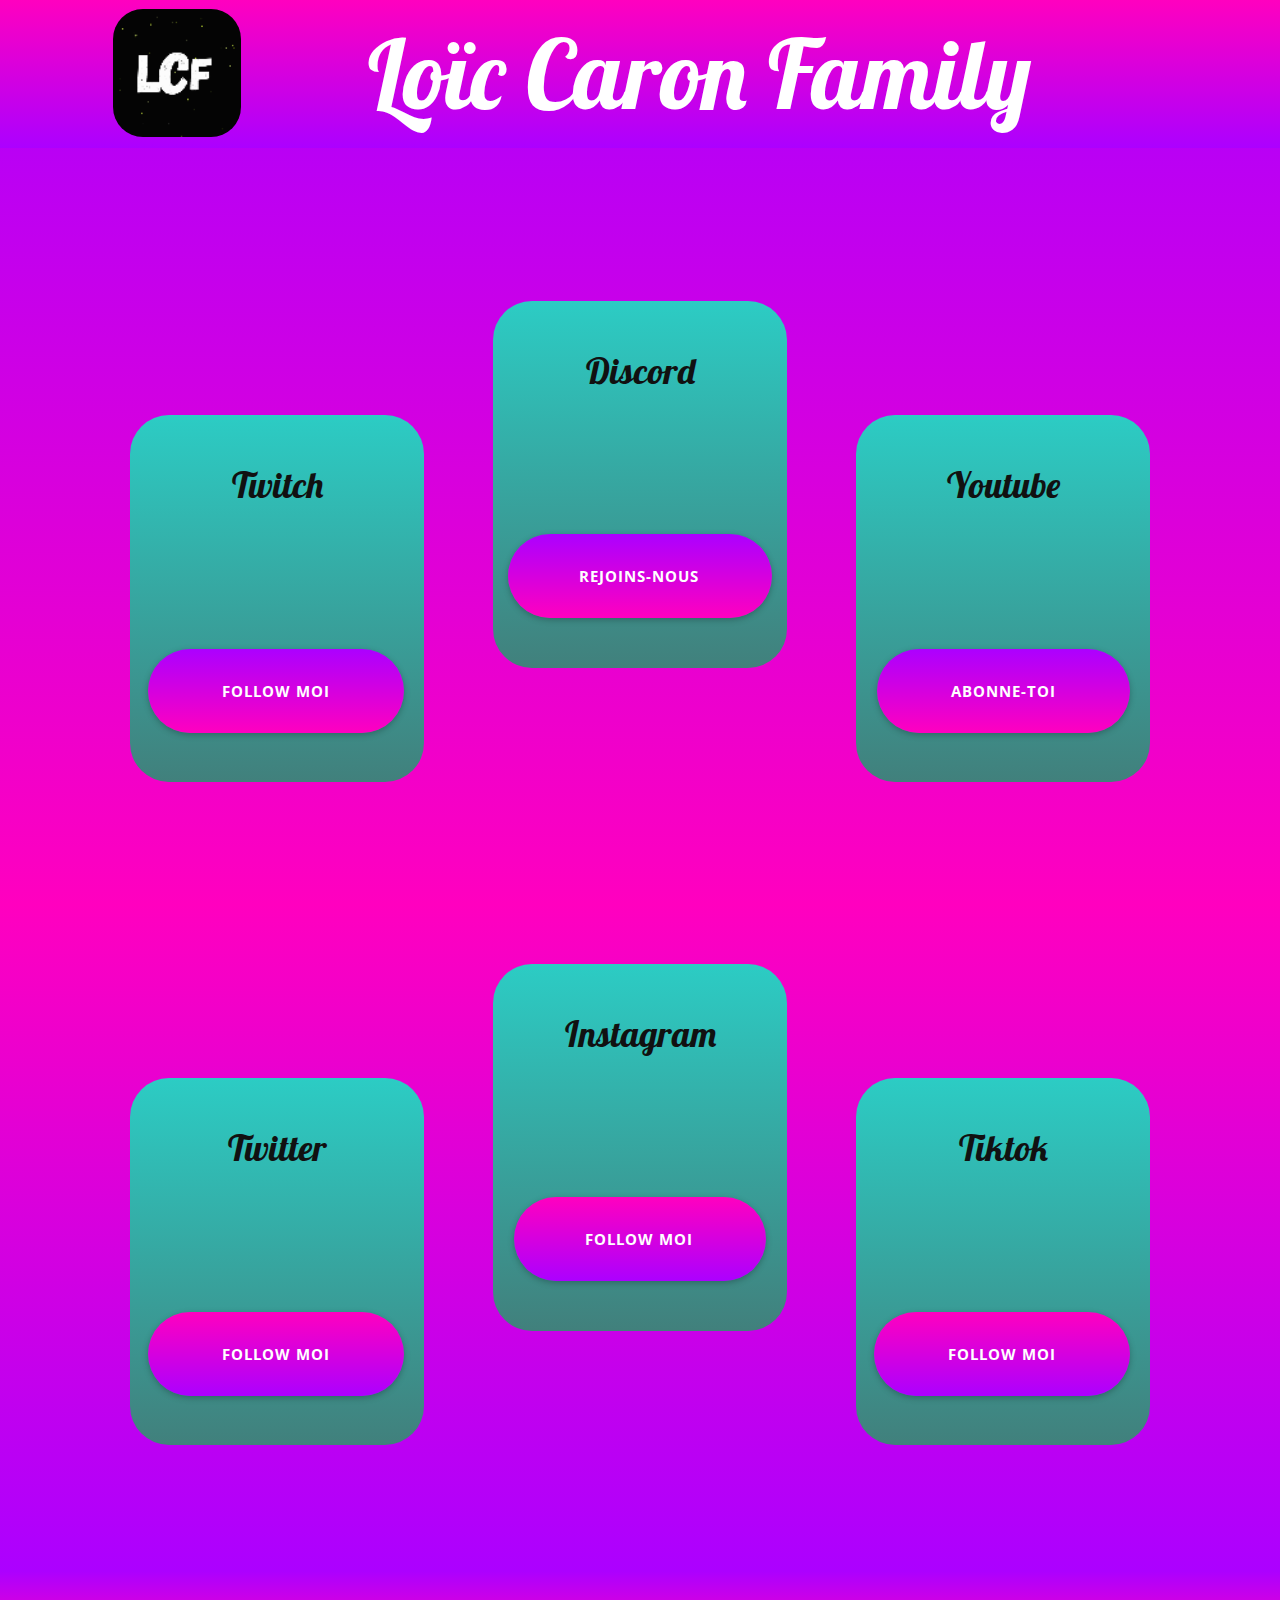
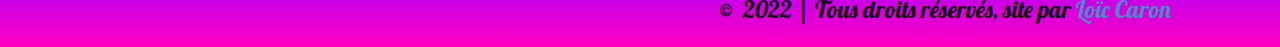
==== commit b967f249: "Update index.html" ====
--- a/index.html
+++ b/index.html
@@ -6,7 +6,7 @@
     <meta name="keywords" content="​Ç​a">
     <meta name="description" content="">
     <meta name="page_type" content="np-template-header-footer-from-plugin">
-    <title>Accueil</title>
+    <title>LCF|Réseaux</title>
     <link rel="stylesheet" href="nicepage.css" media="screen">
 <link rel="stylesheet" href="Accueil.css" media="screen">
     <script class="u-script" type="text/javascript" src="jquery.js" defer=""></script>
@@ -64,4 +64,4 @@
     <footer class="u-align-center u-clearfix u-footer u-gradient u-valign-middle u-footer" id="sec-7715"><h1 class="u-text u-text-1"> ©&nbsp; 2022&nbsp;| Tous droits réservés, site par <a class="u-active-none u-border-none u-btn u-button-link u-button-style u-hover-none u-none u-text-palette-1-base u-btn-1" href="https://bit.ly/CaronDiscord">Loïc Caron</a>&nbsp;
       </h1></footer>
       </body>
-</html>+</html>
--- a/Accueil.css
+++ b/Accueil.css
@@ -0,0 +1,287 @@
+ .u-section-1 {
+  background-image: linear-gradient(#ac00ff, #ff00bf);
+}
+
+.u-section-1 .u-sheet-1 {
+  min-height: 904px;
+}
+
+.u-section-1 .u-shape-1 {
+  width: 294px;
+  height: 367px;
+  background-image: linear-gradient(#2cccc4, #41807c);
+  margin: 301px auto 0;
+}
+
+.u-section-1 .u-text-1 {
+  font-size: 2.25rem;
+  width: 294px;
+  margin: -319px auto 0;
+}
+
+.u-section-1 .u-shape-2 {
+  width: 294px;
+  height: 367px;
+  background-image: linear-gradient(#2cccc4, #41807c);
+  margin: 23px auto 0 60px;
+}
+
+.u-section-1 .u-text-2 {
+  font-size: 2.25rem;
+  margin: -319px 786px 0 60px;
+}
+
+.u-section-1 .u-shape-3 {
+  width: 294px;
+  height: 367px;
+  background-image: linear-gradient(#2cccc4, #41807c);
+  margin: -91px 60px 0 auto;
+}
+
+.u-section-1 .u-text-3 {
+  font-size: 2.25rem;
+  margin: -319px 60px 0 786px;
+}
+
+.u-section-1 .u-btn-1 {
+  border-style: none;
+  font-weight: 700;
+  text-transform: uppercase;
+  font-size: 0.9375rem;
+  letter-spacing: 1px;
+  box-shadow: 0px 2px 6px 0 rgba(0,0,0,0.25);
+  background-image: linear-gradient(#ac00ff, #ff00bf);
+  margin: 27px auto 0;
+  padding: 30px 73px 30px 71px;
+}
+
+.u-section-1 .u-btn-2 {
+  border-style: none;
+  font-weight: 700;
+  text-transform: uppercase;
+  font-size: 0.9375rem;
+  letter-spacing: 1px;
+  box-shadow: 0px 2px 6px 0 rgba(0,0,0,0.25);
+  background-image: linear-gradient(#ac00ff, #ff00bf);
+  margin: 31px auto 0 78px;
+  padding: 30px 74px;
+}
+
+.u-section-1 .u-btn-3 {
+  border-style: none;
+  font-weight: 700;
+  text-transform: uppercase;
+  font-size: 0.9375rem;
+  letter-spacing: 1px;
+  box-shadow: 0px 2px 6px 0 rgba(0,0,0,0.25);
+  background-image: linear-gradient(#ac00ff, #ff00bf);
+  margin: -84px 80px 110px auto;
+  padding: 30px 74px;
+}
+
+@media (max-width: 1199px) {
+  .u-section-1 .u-text-2 {
+    margin-right: 586px;
+  }
+
+  .u-section-1 .u-text-3 {
+    margin-left: 586px;
+  }
+
+  .u-section-1 .u-btn-2 {
+    margin-left: 0;
+  }
+
+  .u-section-1 .u-btn-3 {
+    margin-right: 0;
+  }
+}
+
+@media (max-width: 991px) {
+  .u-section-1 .u-text-2 {
+    margin-right: 366px;
+  }
+
+  .u-section-1 .u-text-3 {
+    margin-left: 366px;
+  }
+}
+
+@media (max-width: 767px) {
+  .u-section-1 .u-text-2 {
+    margin-right: 186px;
+  }
+
+  .u-section-1 .u-text-3 {
+    margin-left: 186px;
+  }
+}
+
+@media (max-width: 575px) {
+  .u-section-1 .u-text-1 {
+    font-size: 1.5rem;
+  }
+
+  .u-section-1 .u-shape-2 {
+    margin-left: 46px;
+  }
+
+  .u-section-1 .u-text-2 {
+    font-size: 1.5rem;
+    margin-right: 0;
+    margin-left: 46px;
+  }
+
+  .u-section-1 .u-shape-3 {
+    margin-right: 46px;
+  }
+
+  .u-section-1 .u-text-3 {
+    font-size: 1.5rem;
+    margin-right: 46px;
+    margin-left: 0;
+  }
+} .u-section-2 {
+  background-image: linear-gradient(#ff00bf, #ac00ff);
+}
+
+.u-section-2 .u-sheet-1 {
+  min-height: 667px;
+}
+
+.u-section-2 .u-shape-1 {
+  width: 294px;
+  height: 367px;
+  background-image: linear-gradient(#2cccc4, #41807c);
+  margin: 60px auto 0;
+}
+
+.u-section-2 .u-text-1 {
+  font-size: 2.25rem;
+  width: 294px;
+  margin: -319px auto 0;
+}
+
+.u-section-2 .u-shape-2 {
+  width: 294px;
+  height: 367px;
+  background-image: linear-gradient(#2cccc4, #41807c);
+  margin: 23px auto 0 60px;
+}
+
+.u-section-2 .u-text-2 {
+  font-size: 2.25rem;
+  margin: -319px 786px 0 60px;
+}
+
+.u-section-2 .u-shape-3 {
+  width: 294px;
+  height: 367px;
+  background-image: linear-gradient(#2cccc4, #41807c);
+  margin: -91px 60px 0 auto;
+}
+
+.u-section-2 .u-text-3 {
+  font-size: 2.25rem;
+  margin: -319px 60px 0 786px;
+}
+
+.u-section-2 .u-btn-1 {
+  border-style: none;
+  font-weight: 700;
+  text-transform: uppercase;
+  font-size: 0.9375rem;
+  letter-spacing: 1px;
+  box-shadow: 0px 2px 6px 0 rgba(0,0,0,0.25);
+  background-image: linear-gradient(#ff00bf, #ac00ff);
+  margin: 27px auto 0;
+  padding: 30px 73px 30px 71px;
+}
+
+.u-section-2 .u-btn-2 {
+  border-style: none;
+  font-weight: 700;
+  text-transform: uppercase;
+  font-size: 0.9375rem;
+  letter-spacing: 1px;
+  box-shadow: 0px 2px 6px 0 rgba(0,0,0,0.25);
+  background-image: linear-gradient(#ff00bf, #ac00ff);
+  margin: 31px auto 0 78px;
+  padding: 30px 74px;
+}
+
+.u-section-2 .u-btn-3 {
+  border-style: none;
+  font-weight: 700;
+  text-transform: uppercase;
+  font-size: 0.9375rem;
+  letter-spacing: 1px;
+  box-shadow: 0px 2px 6px 0 rgba(0,0,0,0.25);
+  background-image: linear-gradient(#ff00bf, #ac00ff);
+  margin: -84px 80px 60px auto;
+  padding: 30px 74px;
+}
+
+@media (max-width: 1199px) {
+  .u-section-2 .u-text-2 {
+    margin-right: 586px;
+  }
+
+  .u-section-2 .u-text-3 {
+    margin-left: 586px;
+  }
+
+  .u-section-2 .u-btn-2 {
+    margin-left: 0;
+  }
+
+  .u-section-2 .u-btn-3 {
+    margin-right: 0;
+  }
+}
+
+@media (max-width: 991px) {
+  .u-section-2 .u-text-2 {
+    margin-right: 366px;
+  }
+
+  .u-section-2 .u-text-3 {
+    margin-left: 366px;
+  }
+}
+
+@media (max-width: 767px) {
+  .u-section-2 .u-text-2 {
+    margin-right: 186px;
+  }
+
+  .u-section-2 .u-text-3 {
+    margin-left: 186px;
+  }
+}
+
+@media (max-width: 575px) {
+  .u-section-2 .u-text-1 {
+    font-size: 1.5rem;
+  }
+
+  .u-section-2 .u-shape-2 {
+    margin-left: 46px;
+  }
+
+  .u-section-2 .u-text-2 {
+    font-size: 1.5rem;
+    margin-right: 0;
+    margin-left: 46px;
+  }
+
+  .u-section-2 .u-shape-3 {
+    margin-right: 46px;
+  }
+
+  .u-section-2 .u-text-3 {
+    font-size: 1.5rem;
+    margin-right: 46px;
+    margin-left: 0;
+  }
+}